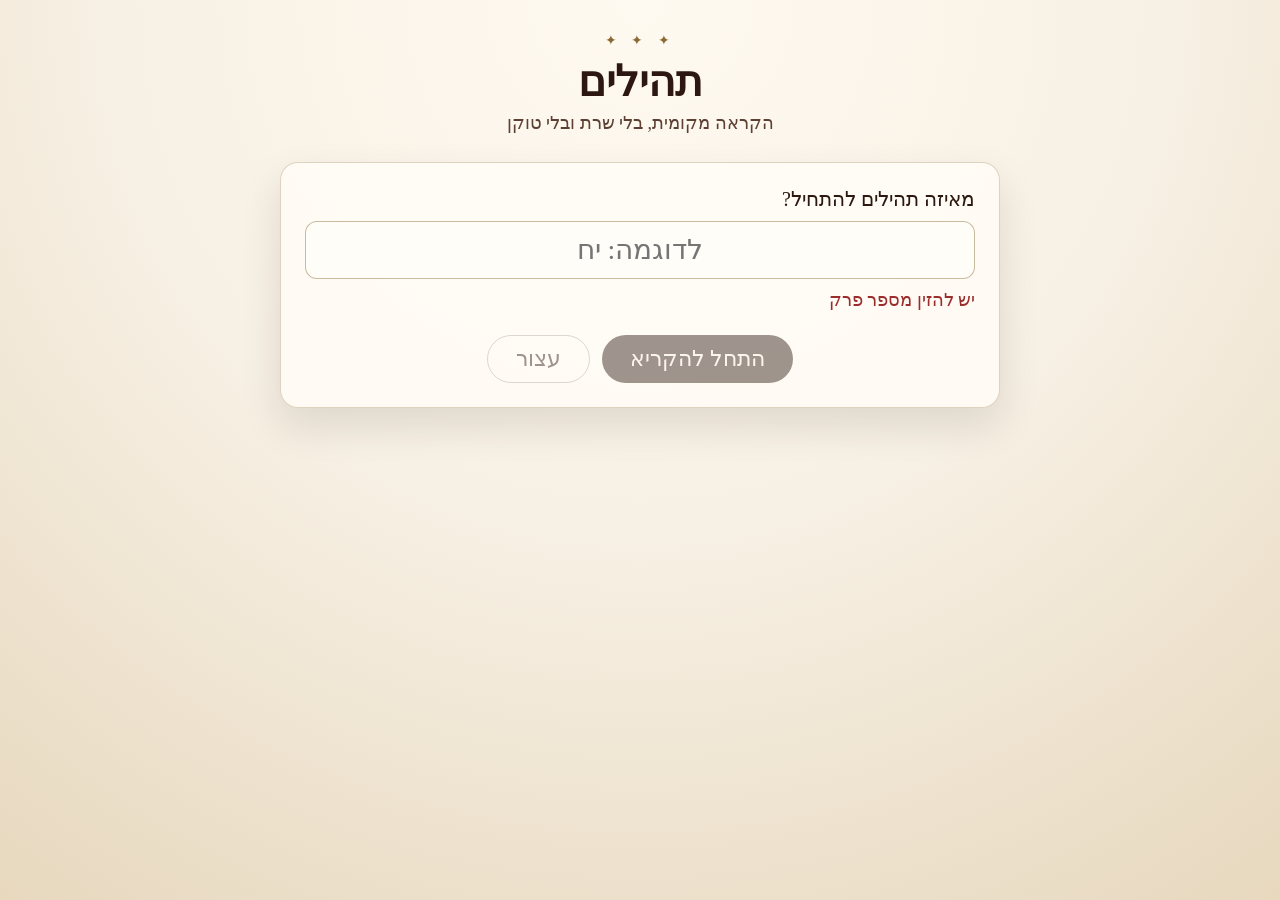
==== index.html @ 3c83274c "Add Tehilim reader with gTTS hosting files" ====
<!DOCTYPE html>
<html lang="he" dir="rtl">
  <head>
    <meta charset="UTF-8" />
    <meta name="viewport" content="width=device-width, initial-scale=1" />
    <title>תהילים</title>
    <link rel="stylesheet" href="style.css" />
  </head>
  <body>
    <main class="page">
      <header>
        <div class="ornament">✦ ✦ ✦</div>
        <h1>תהילים</h1>
        <p class="subtitle">הקראה מקומית, בלי שרת ובלי טוקן</p>
      </header>

      <section class="card">
        <label for="chapter-input">מאיזה תהילים להתחיל?</label>
        <input
          id="chapter-input"
          type="text"
          inputmode="text"
          autocomplete="off"
          spellcheck="false"
          placeholder="לדוגמה: יח"
        />
        <p id="error" class="error" aria-live="polite"></p>
        <div class="actions">
          <button id="start-btn" type="button" disabled>התחל להקריא</button>
          <button id="stop-btn" class="secondary" type="button" disabled>עצור</button>
        </div>
        <p id="voice-note" class="note" aria-live="polite"></p>
      </section>

      <section id="chapter-display" class="card hidden">
        <h2 id="chapter-title" class="chapter-title"></h2>
        <div id="verses" class="verses"></div>
        <p id="status" class="status"></p>
      </section>
    </main>

    <button id="floating-stop-btn" class="floating-stop hidden" type="button">
      ■ עצור
    </button>

    <script type="application/json" id="tehilim-data">
{
  "1": [
    "אַ֥שְֽׁרֵי־הָאִ֗ישׁ אֲשֶׁ֤ר ׀ לֹ֥א הָלַךְ֮ בַּעֲצַ֢ת רְשָׁ֫עִ֥ים וּבְדֶ֣רֶךְ חַ֭טָּאִים לֹ֥א עָמָ֑ד וּבְמוֹשַׁ֥ב לֵ֝צִ֗ים לֹ֣א יָשָֽׁב׃",
    "כִּ֤י אִ֥ם בְּתוֹרַ֥ת יְהוָ֗ה חֶ֫פְצ֥וֹ וּֽבְתוֹרָת֥וֹ יֶהְגֶּ֗ה יוֹמָ֥ם וָלָֽיְלָה׃",
    "וְֽהָיָ֗ה כְּעֵץ֮ שָׁת֢וּל עַֽל־פַּלְגֵ֫י מָ֥יִם אֲשֶׁ֤ר פִּרְי֨וֹ ׀ יִתֵּ֬ן בְּעִתּ֗וֹ וְעָלֵ֥הוּ לֹֽא־יִבּ֑וֹל וְכֹ֖ל אֲשֶׁר־יַעֲשֶׂ֣ה יַצְלִֽיחַ׃",
    "לֹא־כֵ֥ן הָרְשָׁעִ֑ים כִּ֥י אִם־כַּ֝מֹּ֗ץ אֲ‍ֽשֶׁר־תִּדְּפֶ֥נּוּ רֽוּחַ׃",
    "עַל־כֵּ֤ן ׀ לֹא־יָקֻ֣מוּ רְ֭שָׁעִים בַּמִּשְׁפָּ֑ט וְ֝חַטָּאִ֗ים בַּעֲדַ֥ת צַדִּיקִֽים׃",
    "כִּֽי־יוֹדֵ֣עַ יְ֭הוָה דֶּ֣רֶךְ צַדִּיקִ֑ים וְדֶ֖רֶךְ רְשָׁעִ֣ים תֹּאבֵֽד׃"
  ],
  "2": [
    "לָ֭מָּה רָגְשׁ֣וּ גוֹיִ֑ם וּ֝לְאֻמִּ֗ים יֶהְגּוּ־רִֽיק׃",
    "יִ֥תְיַצְּב֨וּ ׀ מַלְכֵי־אֶ֗רֶץ וְרוֹזְנִ֥ים נֽוֹסְדוּ־יָ֑חַד עַל־יְ֝הוָה וְעַל־מְשִׁיחֽוֹ׃",
    "נְֽ֭נַתְּקָה אֶת־מֽוֹסְרוֹתֵ֑ימוֹ וְנַשְׁלִ֖יכָה מִמֶּ֣נּוּ עֲבֹתֵֽימוֹ׃",
    "יוֹשֵׁ֣ב בַּשָּׁמַ֣יִם יִשְׂחָ֑ק אֲ֝דֹנָ֗י יִלְעַג־לָֽמוֹ׃",
    "אָ֤ז יְדַבֵּ֣ר אֵלֵ֣ימוֹ בְאַפּ֑וֹ וּֽבַחֲרוֹנ֥וֹ יְבַהֲלֵֽמוֹ׃",
    "וַ֭אֲנִי נָסַ֣כְתִּי מַלְכִּ֑י עַל־צִ֝יּ֗וֹן הַר־קָדְשִֽׁי׃",
    "אֲסַפְּרָ֗ה אֶֽ֫ל חֹ֥ק יְֽהוָ֗ה אָמַ֘ר אֵלַ֥י בְּנִ֥י אַ֑תָּה אֲ֝נִ֗י הַיּ֥וֹם יְלִדְתִּֽיךָ׃",
    "שְׁאַ֤ל מִמֶּ֗נִּי וְאֶתְּנָ֣ה ג֭וֹיִם נַחֲלָתֶ֑ךָ וַ֝אֲחֻזָּתְךָ֗ אַפְסֵי־אָֽרֶץ׃",
    "תְּ֭רֹעֵם בְּשֵׁ֣בֶט בַּרְזֶ֑ל כִּכְלִ֖י יוֹצֵ֣ר תְּנַפְּצֵֽם׃",
    "וְ֭עַתָּה מְלָכִ֣ים הַשְׂכִּ֑ילוּ הִ֝וָּסְר֗וּ שֹׁ֣פְטֵי אָֽרֶץ׃",
    "עִבְד֣וּ אֶת־יְהוָ֣ה בְּיִרְאָ֑ה וְ֝גִ֗ילוּ בִּרְעָדָֽה׃",
    "נַשְּׁקוּ־בַ֡ר פֶּן־יֶאֱנַ֤ף ׀ וְתֹ֬אבְדוּ דֶ֗רֶךְ כִּֽי־יִבְעַ֣ר כִּמְעַ֣ט אַפּ֑וֹ אַ֝שְׁרֵ֗י כָּל־ח֥וֹסֵי בֽוֹ׃"
  ],
  "3": [
    "מִזְמ֥וֹר לְדָוִ֑ד בְּ֝בָרְח֗וֹ מִפְּנֵ֤י ׀ אַבְשָׁל֬וֹם בְּנֽוֹ׃",
    "יְ֭הוָה מָֽה־רַבּ֣וּ צָרָ֑י רַ֝בִּ֗ים קָמִ֥ים עָלָֽי׃",
    "רַבִּים֮ אֹמְרִ֢ים לְנַ֫פְשִׁ֥י אֵ֤ין יְֽשׁוּעָ֓תָה לּ֬וֹ בֵֽאלֹהִ֬ים סֶֽלָה׃",
    "וְאַתָּ֣ה יְ֭הוָה מָגֵ֣ן בַּעֲדִ֑י כְּ֝בוֹדִ֗י וּמֵרִ֥ים רֹאשִֽׁי׃",
    "ק֭וֹלִי אֶל־יְהוָ֣ה אֶקְרָ֑א וַיַּֽעֲנֵ֨נִי מֵהַ֖ר קָדְשׁ֣וֹ סֶֽלָה׃",
    "אֲנִ֥י שָׁכַ֗בְתִּי וָֽאִ֫ישָׁ֥נָה הֱקִיצ֑וֹתִי כִּ֖י יְהוָ֣ה יִסְמְכֵֽנִי׃",
    "לֹֽא־אִ֭ירָא מֵרִבְב֥וֹת עָ֑ם אֲשֶׁ֥ר סָ֝בִ֗יב שָׁ֣תוּ עָלָֽי׃",
    "ק֘וּמָ֤ה יְהוָ֨ה ׀ הוֹשִׁ֘יעֵ֤נִי אֱלֹהַ֗י כִּֽי־הִכִּ֣יתָ אֶת־כָּל־אֹיְבַ֣י לֶ֑חִי שִׁנֵּ֖י רְשָׁעִ֣ים שִׁבַּֽרְתָּ׃",
    "לַיהוָ֥ה הַיְשׁוּעָ֑ה עַֽל־עַמְּךָ֖ בִרְכָתֶ֣ךָ סֶּֽלָה׃"
  ],
  "4": [
    "לַמְנַצֵּ֥חַ בִּנְגִינ֗וֹת מִזְמ֥וֹר לְדָוִֽד׃",
    "בְּקָרְאִ֡י עֲנֵ֤נִי ׀ אֱלֹ֘הֵ֤י צִדְקִ֗י בַּ֭צָּר הִרְחַ֣בְתָּ לִּ֑י חָ֝נֵּ֗נִי וּשְׁמַ֥ע תְּפִלָּתִֽי׃",
    "בְּנֵ֥י אִ֡ישׁ עַד־מֶ֬ה כְבוֹדִ֣י לִ֭כְלִמָּה תֶּאֱהָב֣וּן רִ֑יק תְּבַקְשׁ֖וּ כָזָ֣ב סֶֽלָה׃",
    "וּדְע֗וּ כִּֽי־הִפְלָ֣ה יְ֭הוָה חָסִ֣יד ל֑וֹ יְהוָ֥ה יִ֝שְׁמַ֗ע בְּקָרְאִ֥י אֵלָֽיו׃",
    "רִגְז֗וּ וְֽאַל־תֶּ֫חֱטָ֥אוּ אִמְר֣וּ בִ֭לְבַבְכֶם עַֽל־מִשְׁכַּבְכֶ֗ם וְדֹ֣מּוּ סֶֽלָה׃",
    "זִבְח֥וּ זִבְחֵי־צֶ֑דֶק וּ֝בִטְח֗וּ אֶל־יְהוָֽה׃",
    "רַבִּ֥ים אֹמְרִים֮ מִֽי־יַרְאֵ֢נ֫וּ ט֥וֹב נְֽסָה־עָ֭לֵינוּ א֨וֹר פָּנֶ֬יךָ יְהוָֽה׃",
    "נָתַ֣תָּה שִׂמְחָ֣ה בְלִבִּ֑י מֵעֵ֬ת דְּגָנָ֖ם וְתִֽירוֹשָׁ֣ם רָֽבּוּ׃",
    "בְּשָׁל֣וֹם יַחְדָּו֮ אֶשְׁכְּבָ֢ה וְאִ֫ישָׁ֥ן כִּֽי־אַתָּ֣ה יְהוָ֣ה לְבָדָ֑ד לָ֝בֶ֗טַח תּוֹשִׁיבֵֽנִי׃"
  ],
  "5": [
    "לַמְנַצֵּ֥חַ אֶֽל־הַנְּחִיל֗וֹת מִזְמ֥וֹר לְדָוִֽד׃",
    "אֲמָרַ֖י הַאֲזִ֥ינָה ׀ יְהוָ֗ה בִּ֣ינָה הֲגִֽיגִי׃",
    "הַקְשִׁ֤יבָה ׀ לְק֬וֹל שַׁוְעִ֗י מַלְכִּ֥י וֵאלֹהָ֑י כִּֽי־אֵ֝לֶ֗יךָ אֶתְפַּלָּֽל׃",
    "יְֽהוָ֗ה בֹּ֭קֶר תִּשְׁמַ֣ע קוֹלִ֑י בֹּ֥קֶר אֶֽעֱרָךְ־לְ֝ךָ֗ וַאֲצַפֶּֽה׃",
    "כִּ֤י ׀ לֹ֤א אֵֽל־חָפֵ֘ץ רֶ֥שַׁע ׀ אָ֑תָּה לֹ֖א יְגֻרְךָ֣ רָֽע׃",
    "לֹֽא־יִתְיַצְּב֣וּ הֽ֭וֹלְלִים לְנֶ֣גֶד עֵינֶ֑יךָ שָׂ֝נֵ֗אתָ כָּל־פֹּ֥עֲלֵי אָֽוֶן׃",
    "תְּאַבֵּד֮ דֹּבְרֵ֢י כָ֫זָ֥ב אִישׁ־דָּמִ֥ים וּמִרְמָ֗ה יְתָ֘עֵ֥ב ׀ יְהוָֽה׃",
    "וַאֲנִ֗י בְּרֹ֣ב חַ֭סְדְּךָ אָב֣וֹא בֵיתֶ֑ךָ אֶשְׁתַּחֲוֶ֥ה אֶל־הֽ͏ֵיכַל־קָ֝דְשְׁךָ֗ בְּיִרְאָתֶֽךָ׃",
    "יְהוָ֤ה ׀ נְחֵ֬נִי בְצִדְקָתֶ֗ךָ לְמַ֥עַן שׁוֹרְרָ֑י *הושר **הַיְשַׁ֖ר לְפָנַ֣י דַּרְכֶּֽךָ׃",
    "כִּ֤י אֵ֪ין בְּפִ֡יהוּ נְכוֹנָה֮ קִרְבָּ֢ם הַ֫וּ֥וֹת קֶֽבֶר־פָּת֥וּחַ גְּרוֹנָ֑ם לְ֝שׁוֹנָ֗ם יַחֲלִֽיקוּן׃",
    "הַֽאֲשִׁימֵ֨ם ׀ אֱ‍ֽלֹהִ֗ים יִפְּלוּ֮ מִֽמֹּעֲצ֢וֹתֵ֫יהֶ֥ם בְּרֹ֣ב פִּ֭שְׁעֵיהֶם הַדִּיחֵ֑מוֹ כִּי־מָ֥רוּ בָֽךְ׃",
    "וְיִשְׂמְח֨וּ כָל־ח֪וֹסֵי בָ֡ךְ לְעוֹלָ֣ם יְ֭רַנֵּנוּ וְתָסֵ֣ךְ עָלֵ֑ימוֹ וְֽיַעְלְצ֥וּ בְ֝ךָ֗ אֹהֲבֵ֥י שְׁמֶֽךָ׃",
    "כִּֽי־אַתָּה֮ תְּבָרֵ֢ךְ צַ֫דִּ֥יק יְהוָ֑ה כַּ֝צִּנָּ֗ה רָצ֥וֹן תַּעְטְרֶֽנּוּ׃"
  ],
  "6": [
    "לַמְנַצֵּ֣חַ בִּ֭נְגִינוֹת עַֽל־הַשְּׁמִינִ֗ית מִזְמ֥וֹר לְדָוִֽד׃",
    "יְֽהוָ֗ה אַל־בְּאַפְּךָ֥ תוֹכִיחֵ֑נִי וְֽאַל־בַּחֲמָתְךָ֥ תְיַסְּרֵֽנִי׃",
    "חָנֵּ֥נִי יְהוָה֮ כִּ֤י אֻמְלַ֫ל אָ֥נִי רְפָאֵ֥נִי יְהוָ֑ה כִּ֖י נִבְהֲל֣וּ עֲצָמֽ͏ָי׃",
    "וְ֭נַפְשִׁי נִבְהֲלָ֣ה מְאֹ֑ד *ואת **וְאַתָּ֥ה יְ֝הוָ֗ה עַד־מָתָֽי׃",
    "שׁוּבָ֣ה יְ֭הוָה חַלְּצָ֣ה נַפְשִׁ֑י ה֝וֹשִׁיעֵ֗נִי לְמַ֣עַן חַסְדֶּֽךָ׃",
    "כִּ֤י אֵ֣ין בַּמָּ֣וֶת זִכְרֶ֑ךָ בִּ֝שְׁא֗וֹל מִ֣י יֽוֹדֶה־לָּֽךְ׃",
    "יָגַ֤עְתִּי ׀ בְּֽאַנְחָתִ֗י אַשְׂחֶ֣ה בְכָל־לַ֭יְלָה מִטָּתִ֑י בְּ֝דִמְעָתִ֗י עַרְשִׂ֥י אַמְסֶֽה׃",
    "עָֽשְׁשָׁ֣ה מִכַּ֣עַס עֵינִ֑י עָֽ֝תְקָ֗ה בְּכָל־צוֹרְרָֽי׃",
    "ס֣וּרוּ מִ֭מֶּנִּי כָּל־פֹּ֣עֲלֵי אָ֑וֶן כִּֽי־שָׁמַ֥ע יְ֝הוָ֗ה ק֣וֹל בִּכְיִֽי׃",
    "שָׁמַ֣ע יְ֭הוָה תְּחִנָּתִ֑י יְ֝הוָ֗ה תְּֽפִלָּתִ֥י יִקָּֽח׃",
    "יֵבֹ֤שׁוּ ׀ וְיִבָּהֲל֣וּ מְ֭אֹד כָּל־אֹיְבָ֑י יָ֝שֻׁ֗בוּ יֵבֹ֥שׁוּ רָֽגַע׃"
  ],
  "7": [
    "שִׁגָּי֗וֹן לְדָ֫וִ֥ד אֲשֶׁר־שָׁ֥ר לַיהוָ֑ה עַל־דִּבְרֵי־כ֝֗וּשׁ בֶּן־יְמִינִֽי׃",
    "יְהוָ֣ה אֱ֭לֹהַי בְּךָ֣ חָסִ֑יתִי הוֹשִׁיעֵ֥נִי מִכָּל־רֹ֝דְפַ֗י וְהַצִּילֵֽנִי׃",
    "פֶּן־יִטְרֹ֣ף כְּאַרְיֵ֣ה נַפְשִׁ֑י פֹּ֝רֵ֗ק וְאֵ֣ין מַצִּֽיל׃",
    "יְהוָ֣ה אֱ֭לֹהַי אִם־עָשִׂ֣יתִי זֹ֑את אִֽם־יֶשׁ־עָ֥וֶל בְּכַפָּֽי׃",
    "אִם־גָּ֭מַלְתִּי שֽׁוֹלְמִ֥י רָ֑ע וָאֲחַלְּצָ֖ה צוֹרְרִ֣י רֵיקָֽם׃",
    "יִֽרַדֹּ֥ף אוֹיֵ֨ב ׀ נַפְשִׁ֡י וְיַשֵּׂ֗ג וְיִרְמֹ֣ס לָאָ֣רֶץ חַיָּ֑י וּכְבוֹדִ֓י ׀ לֶעָפָ֖ר יַשְׁכֵּ֣ן סֶֽלָה׃",
    "ק֘וּמָ֤ה יְהוָ֨ה ׀ בְּאַפֶּ֗ךָ הִ֭נָּשֵׂא בְּעַבְר֣וֹת צוֹרְרָ֑י וְע֥וּרָה אֵ֝לַ֗י מִשְׁפָּ֥ט צִוִּֽיתָ׃",
    "וַעֲדַ֣ת לְ֭אֻמִּים תְּסוֹבְבֶ֑ךָּ וְ֝עָלֶ֗יהָ לַמָּר֥וֹם שֽׁוּבָה׃",
    "יְהוָה֮ יָדִ֢ין עַ֫מִּ֥ים שָׁפְטֵ֥נִי יְהוָ֑ה כְּצִדְקִ֖י וּכְתֻמִּ֣י עָלָֽי׃",
    "יִגְמָר־נָ֬א רַ֨ע ׀ רְשָׁעִים֮ וּתְכוֹנֵ֢ן צַ֫דִּ֥יק וּבֹחֵ֣ן לִ֭בּ֗וֹת וּכְלָי֗וֹת אֱלֹהִ֥ים צַדּֽ͏ִיק׃",
    "מָֽגִנִּ֥י עַל־אֱלֹהִ֑ים מ֝וֹשִׁ֗יעַ יִשְׁרֵי־לֵֽב׃",
    "אֱ֭לֹהִים שׁוֹפֵ֣ט צַדִּ֑יק וְ֝אֵ֗ל זֹעֵ֥ם בְּכָל־יֽוֹם׃",
    "אִם־לֹ֣א יָ֭שׁוּב חַרְבּ֣וֹ יִלְט֑וֹשׁ קַשְׁתּ֥וֹ דָ֝רַ֗ךְ וַֽיְכוֹנְנֶֽהָ׃",
    "וְ֭לוֹ הֵכִ֣ין כְּלֵי־מָ֑וֶת חִ֝צָּ֗יו לְֽדֹלְקִ֥ים יִפְעָֽל׃",
    "הִנֵּ֥ה יְחַבֶּל־אָ֑וֶן וְהָרָ֥ה עָ֝מָ֗ל וְיָ֣לַד שָֽׁקֶר׃",
    "בּ֣וֹר כָּ֭רָֽה וַֽיַּחְפְּרֵ֑הוּ וַ֝יִּפֹּ֗ל בְּשַׁ֣חַת יִפְעָֽל׃",
    "יָשׁ֣וּב עֲמָל֣וֹ בְרֹאשׁ֑וֹ וְעַ֥ל קָ֝דְקֳד֗וֹ חֲמָס֥וֹ יֵרֵֽד׃",
    "אוֹדֶ֣ה יְהוָ֣ה כְּצִדְק֑וֹ וַ֝אֲזַמְּרָ֗ה שֵֽׁם־יְהוָ֥ה עֶלְיֽוֹן׃"
  ],
  "8": [
    "לַמְנַצֵּ֥חַ עַֽל־הַגִּתִּ֗ית מִזְמ֥וֹר לְדָוִֽד׃",
    "יְהוָ֤ה אֲדֹנֵ֗ינוּ מָֽה־אַדִּ֣יר שִׁ֭מְךָ בְּכָל־הָאָ֑רֶץ אֲשֶׁ֥ר תְּנָ֥ה ה֝וֹדְךָ֗ עַל־הַשָּׁמָֽיִם׃",
    "מִפִּ֤י עֽוֹלְלִ֨ים ׀ וְֽיֹנְקִים֮ יִסַּ֢דְתָּ֫ עֹ֥ז לְמַ֥עַן צוֹרְרֶ֑יךָ לְהַשְׁבִּ֥ית א֝וֹיֵ֗ב וּמִתְנַקֵּֽם׃",
    "כִּֽי־אֶרְאֶ֣ה שָׁ֭מֶיךָ מַעֲשֵׂ֣י אֶצְבְּעֹתֶ֑יךָ יָרֵ֥חַ וְ֝כוֹכָבִ֗ים אֲשֶׁ֣ר כּוֹנָֽנְתָּה׃",
    "מָֽה־אֱנ֥וֹשׁ כִּֽי־תִזְכְּרֶ֑נּוּ וּבֶן־אָ֝דָ֗ם כִּ֣י תִפְקְדֶֽנּוּ׃",
    "וַתְּחַסְּרֵ֣הוּ מְּ֭עַט מֵאֱלֹהִ֑ים וְכָב֖וֹד וְהָדָ֣ר תְּעַטְּרֵֽהוּ׃",
    "תַּ֭מְשִׁילֵהוּ בְּמַעֲשֵׂ֣י יָדֶ֑יךָ כֹּ֝ל שַׁ֣תָּה תַֽחַת־רַגְלָֽיו׃",
    "צֹנֶ֣ה וַאֲלָפִ֣ים כֻּלָּ֑ם וְ֝גַ֗ם בַּהֲמ֥וֹת שָׂדָֽי׃",
    "צִפּ֣וֹר שָׁ֭מַיִם וּדְגֵ֣י הַיָּ֑ם עֹ֝בֵ֗ר אָרְח֥וֹת יַמִּֽים׃",
    "יְהוָ֥ה אֲדֹנֵ֑ינוּ מָֽה־אַדִּ֥יר שִׁ֝מְךָ֗ בְּכָל־הָאָֽרֶץ׃"
  ],
  "9": [
    "לַ֭מְנַצֵּחַ עַלְמ֥וּת לַבֵּ֗ן מִזְמ֥וֹר לְדָוִֽד׃",
    "אוֹדֶ֣ה יְ֭הוָה בְּכָל־לִבִּ֑י אֲ֝סַפְּרָ֗ה כָּל־נִפְלְאוֹתֶֽיךָ׃",
    "אֶשְׂמְחָ֣ה וְאֶעֶלְצָ֣ה בָ֑ךְ אֲזַמְּרָ֖ה שִׁמְךָ֣ עֶלְיֽוֹן׃",
    "בְּשׁוּב־אוֹיְבַ֥י אָח֑וֹר יִכָּשְׁל֥וּ וְ֝יֹאבְד֗וּ מִפָּנֶֽיךָ׃",
    "כִּֽי־עָ֭שִׂיתָ מִשְׁפָּטִ֣י וְדִינִ֑י יָשַׁ֥בְתָּ לְ֝כִסֵּ֗א שׁוֹפֵ֥ט צֶֽדֶק׃",
    "גָּעַ֣רְתָּ ג֭וֹיִם אִבַּ֣דְתָּ רָשָׁ֑ע שְׁמָ֥ם מָ֝חִ֗יתָ לְעוֹלָ֥ם וָעֶֽד׃",
    "הָֽאוֹיֵ֨ב ׀ תַּ֥מּוּ חֳרָב֗וֹת לָ֫נֶ֥צַח וְעָרִ֥ים נָתַ֑שְׁתָּ אָבַ֖ד זִכְרָ֣ם הֵֽמָּה׃",
    "וַֽ֭יהוָה לְעוֹלָ֣ם יֵשֵׁ֑ב כּוֹנֵ֖ן לַמִּשְׁפָּ֣ט כִּסְאֽוֹ׃",
    "וְה֗וּא יִשְׁפֹּֽט־תֵּבֵ֥ל בְּצֶ֑דֶק יָדִ֥ין לְ֝אֻמִּ֗ים בְּמֵישָׁרֽ͏ִים׃",
    "וִ֘יהִ֤י יְהוָ֣ה מִשְׂגָּ֣ב לַדָּ֑ךְ מִ֝שְׂגָּ֗ב לְעִתּ֥וֹת בַּצָּרָֽה׃",
    "וְיִבְטְח֣וּ בְ֭ךָ יוֹדְעֵ֣י שְׁמֶ֑ךָ כִּ֤י לֹֽא־עָזַ֖בְתָּ דֹרְשֶׁ֣יךָ יְהוָֽה׃",
    "זַמְּר֗וּ לַ֭יהוָה יֹשֵׁ֣ב צִיּ֑וֹן הַגִּ֥ידוּ בָ֝עַמִּ֗ים עֲלִֽילוֹתָֽיו׃",
    "כִּֽי־דֹרֵ֣שׁ דָּ֭מִים אוֹתָ֣ם זָכָ֑ר לֹֽא־שָׁ֝כַ֗ח צַעֲקַ֥ת *עניים **עֲנָוֽ͏ִים׃",
    "חָֽנְנֵ֬נִי יְהוָ֗ה רְאֵ֣ה עָ֭נְיִי מִשֹּׂנְאָ֑י מְ֝רוֹמְמִ֗י מִשַּׁ֥עֲרֵי מָֽוֶת׃",
    "לְמַ֥עַן אֲסַפְּרָ֗ה כָּֽל־תְּהִלָּ֫תֶ֥יךָ בְּשַֽׁעֲרֵ֥י בַת־צִיּ֑וֹן אָ֝גִ֗ילָה בִּישׁוּעָתֶֽךָ׃",
    "טָבְע֣וּ ג֭וֹיִם בְּשַׁ֣חַת עָשׂ֑וּ בְּרֶֽשֶׁת־ז֥וּ טָ֝מָ֗נוּ נִלְכְּדָ֥ה רַגְלָֽם׃",
    "נ֤וֹדַ֨ע ׀ יְהוָה֮ מִשְׁפָּ֢ט עָ֫שָׂ֥ה בְּפֹ֣עַל כַּ֭פָּיו נוֹקֵ֣שׁ רָשָׁ֑ע הִגָּי֥וֹן סֶֽלָה׃",
    "יָשׁ֣וּבוּ רְשָׁעִ֣ים לִשְׁא֑וֹלָה כָּל־גּ֝וֹיִ֗ם שְׁכֵחֵ֥י אֱלֹהִֽים׃",
    "כִּ֤י לֹ֣א לָ֭נֶצַח יִשָּׁכַ֣ח אֶבְי֑וֹן תִּקְוַ֥ת *ענוים **עֲ֝נִיִּ֗ים תֹּאבַ֥ד לָעַֽד׃",
    "קוּמָ֣ה יְ֭הוָה אַל־יָעֹ֣ז אֱנ֑וֹשׁ יִשָּׁפְט֥וּ ג֝וֹיִ֗ם עַל־פָּנֶֽיךָ׃",
    "שִׁ֘יתָ֤ה יְהוָ֨ה ׀ מוֹרָ֗ה לָ֫הֶ֥ם יֵדְע֥וּ גוֹיִ֑ם אֱנ֖וֹשׁ הֵ֣מָּה סֶּֽלָה׃"
  ],
  "10": [
    "לָמָ֣ה יְ֭הוָה תַּעֲמֹ֣ד בְּרָח֑וֹק תַּ֝עְלִ֗ים לְעִתּ֥וֹת בַּצָּרֽ͏ָה׃",
    "בְּגַאֲוַ֣ת רָ֭שָׁע יִדְלַ֣ק עָנִ֑י יִתָּפְשׂ֓וּ ׀ בִּמְזִמּ֖וֹת ז֣וּ חָשָֽׁבוּ׃",
    "כִּֽי־הִלֵּ֣ל רָ֭שָׁע עַל־תַּאֲוַ֣ת נַפְשׁ֑וֹ וּבֹצֵ֥עַ בֵּ֝רֵ֗ךְ נִ֘אֵ֥ץ ׀ יְהוָֽה׃",
    "רָשָׁ֗ע כְּגֹ֣בַהּ אַ֭פּוֹ בַּל־יִדְרֹ֑שׁ אֵ֥ין אֱ֝לֹהִ֗ים כָּל־מְזִמּוֹתָֽיו׃",
    "יָ֘חִ֤ילוּ *דרכו **דְרָכָ֨יו ׀ בְּכָל־עֵ֗ת מָר֣וֹם מִ֭שְׁפָּטֶיךָ מִנֶּגְדּ֑וֹ כָּל־צ֝וֹרְרָ֗יו יָפִ֥יחַ בָּהֶֽם׃",
    "אָמַ֣ר בְּ֭לִבּוֹ בַּל־אֶמּ֑וֹט לְדֹ֥ר וָ֝דֹ֗ר אֲשֶׁ֣ר לֹֽא־בְרָֽע׃",
    "אָלָ֤ה ׀ פִּ֣יהוּ מָ֭לֵא וּמִרְמ֣וֹת וָתֹ֑ךְ תַּ֥חַת לְ֝שׁוֹנ֗וֹ עָמָ֥ל וָאָֽוֶן׃",
    "יֵשֵׁ֤ב ׀ בְּמַאְרַ֬ב חֲצֵרִ֗ים בַּֽ֭מִּסְתָּרִים יַהֲרֹ֣ג נָקִ֑י עֵ֝ינָ֗יו לְֽחֵלְכָ֥ה יִצְפֹּֽנוּ׃",
    "יֶאֱרֹ֬ב בַּמִּסְתָּ֨ר ׀ כְּאַרְיֵ֬ה בְסֻכֹּ֗ה יֶ֭אֱרֹב לַחֲט֣וֹף עָנִ֑י יַחְטֹ֥ף עָ֝נִ֗י בְּמָשְׁכ֥וֹ בְרִשְׁתּֽוֹ׃",
    "ודכה **יִדְכֶּ֥ה יָשֹׁ֑חַ וְנָפַ֥ל בַּ֝עֲצוּמָ֗יו *חלכאים **חֵ֣יל **כָּאִֽים׃",
    "אָמַ֣ר בְּ֭לִבּוֹ שָׁ֣כַֽח אֵ֑ל הִסְתִּ֥יר פָּ֝נָ֗יו בַּל־רָאָ֥ה לָנֶֽצַח׃",
    "קוּמָ֤ה יְהוָ֗ה אֵ֭ל נְשָׂ֣א יָדֶ֑ךָ אַל־תִּשְׁכַּ֥ח *עניים **עֲנָוֽ͏ִים׃",
    "עַל־מֶ֤ה ׀ נִאֵ֖ץ רָשָׁ֥ע ׀ אֱלֹהִ֑ים אָמַ֥ר בְּ֝לִבּ֗וֹ לֹ֣א תִדְרֹֽשׁ׃",
    "רָאִ֡תָה כִּֽי־אַתָּ֤ה ׀ עָ֘מָ֤ל וָכַ֨עַס ׀ תַּבִּיט֮ לָתֵ֢ת בְּיָ֫דֶ֥ךָ עָ֭לֶיךָ יַעֲזֹ֣ב חֵלֶ֑כָה יָ֝ת֗וֹם אַתָּ֤ה ׀ הָיִ֬יתָ עוֹזֵֽר׃",
    "שְׁ֭בֹר זְר֣וֹעַ רָשָׁ֑ע וָ֝רָ֗ע תִּֽדְרוֹשׁ־רִשְׁע֥וֹ בַל־תִּמְצָֽא׃",
    "יְהוָ֣ה מֶ֭לֶךְ עוֹלָ֣ם וָעֶ֑ד אָבְד֥וּ ג֝וֹיִ֗ם מֵֽאַרְצֽוֹ׃",
    "תַּאֲוַ֬ת עֲנָוִ֣ים שָׁמַ֣עְתָּ יְהוָ֑ה תָּכִ֥ין לִ֝בָּ֗ם תַּקְשִׁ֥יב אָזְנֶֽךָ׃",
    "לִשְׁפֹּ֥ט יָת֗וֹם וָ֫דָ֥ךְ בַּל־יוֹסִ֥יף ע֑וֹד לַעֲרֹ֥ץ אֱ֝נ֗וֹשׁ מִן־הָאָֽרֶץ׃"
  ],
  "11": [
    "לַמְנַצֵּ֗חַ לְדָ֫וִ֥ד בַּֽיהוָ֨ה ׀ חָסִ֗יתִי אֵ֭יךְ תֹּאמְר֣וּ לְנַפְשִׁ֑י *נודו **נ֝֗וּדִי הַרְכֶ֥ם צִפּֽוֹר׃",
    "כִּ֤י הִנֵּ֪ה הָרְשָׁעִ֡ים יִדְרְכ֬וּן קֶ֗שֶׁת כּוֹנְנ֣וּ חִצָּ֣ם עַל־יֶ֑תֶר לִיר֥וֹת בְּמוֹ־אֹ֝֗פֶל לְיִשְׁרֵי־לֵֽב׃",
    "כִּ֣י הַ֭שָּׁתוֹת יֵֽהָרֵס֑וּן צַ֝דִּ֗יק מַה־פָּעָֽל׃",
    "יְהוָ֤ה ׀ בְּֽהֵ֘יכַ֤ל קָדְשׁ֗וֹ יְהוָה֮ בַּשָּׁמַ֢יִם כִּ֫סְא֥וֹ עֵינָ֥יו יֶחֱז֑וּ עַפְעַפָּ֥יו יִ֝בְחֲנ֗וּ בְּנֵ֣י אָדָֽם׃",
    "יְהוָה֮ צַדִּ֢יק יִ֫בְחָ֥ן וְ֭רָשָׁע וְאֹהֵ֣ב חָמָ֑ס שָֽׂנְאָ֥ה נַפְשֽׁוֹ׃",
    "יַמְטֵ֥ר עַל־רְשָׁעִ֗ים פַּ֫חִ֥ים אֵ֣שׁ וְ֭גָפְרִית וְר֥וּחַ זִלְעָפ֗וֹת מְנָ֣ת כּוֹסָֽם׃",
    "כִּֽי־צַדִּ֣יק יְ֭הוָה צְדָק֣וֹת אָהֵ֑ב יָ֝שָׁ֗ר יֶחֱז֥וּ פָנֵֽימוֹ׃"
  ],
  "12": [
    "לַמְנַצֵּ֥חַ עַֽל־הַשְּׁמִינִ֗ית מִזְמ֥וֹר לְדָוִֽד׃",
    "הוֹשִׁ֣יעָה יְ֭הוָה כִּי־גָמַ֣ר חָסִ֑יד כִּי־פַ֥סּוּ אֱ֝מוּנִ֗ים מִבְּנֵ֥י אָדָֽם׃",
    "שָׁ֤וְא ׀ יְֽדַבְּרוּ֮ אִ֤ישׁ אֶת־רֵ֫עֵ֥הוּ שְׂפַ֥ת חֲלָק֑וֹת בְּלֵ֖ב וָלֵ֣ב יְדַבֵּֽרוּ׃",
    "יַכְרֵ֣ת יְ֭הוָה כָּל־שִׂפְתֵ֣י חֲלָק֑וֹת לָ֝שׁ֗וֹן מְדַבֶּ֥רֶת גְּדֹלֽוֹת׃",
    "אֲשֶׁ֤ר אָֽמְר֨וּ ׀ לִלְשֹׁנֵ֣נוּ נַ֭גְבִּיר שְׂפָתֵ֣ינוּ אִתָּ֑נוּ מִ֖י אָד֣וֹן לָֽנוּ׃",
    "מִשֹּׁ֥ד עֲנִיִּים֮ מֵאַנְקַ֢ת אֶבְי֫וֹנִ֥ים עַתָּ֣ה אָ֭קוּם יֹאמַ֣ר יְהוָ֑ה אָשִׁ֥ית בְּ֝יֵ֗שַׁע יָפִ֥יחַֽ לֽוֹ׃",
    "אִֽמֲר֣וֹת יְהוָה֮ אֲמָר֢וֹת טְהֹ֫ר֥וֹת כֶּ֣סֶף צָ֭רוּף בַּעֲלִ֣יל לָאָ֑רֶץ מְ֝זֻקָּ֗ק שִׁבְעָתָֽיִם׃",
    "אַתָּֽה־יְהוָ֥ה תִּשְׁמְרֵ֑ם תִּצְּרֶ֓נּוּ ׀ מִן־הַדּ֖וֹר ז֣וּ לְעוֹלָֽם׃",
    "סָבִ֗יב רְשָׁעִ֥ים יִתְהַלָּכ֑וּן כְּרֻ֥ם זֻ֝לּ֗וּת לִבְנֵ֥י אָדָֽם׃"
  ],
  "13": [
    "לַמְנַצֵּ֗חַ מִזְמ֥וֹר לְדָוִֽד׃",
    "עַד־אָ֣נָה יְ֭הוָה תִּשְׁכָּחֵ֣נִי נֶ֑צַח עַד־אָ֓נָה ׀ תַּסְתִּ֖יר אֶת־פָּנֶ֣יךָ מִמֶּֽנִּי׃",
    "עַד־אָ֨נָה אָשִׁ֪ית עֵצ֡וֹת בְּנַפְשִׁ֗י יָג֣וֹן בִּלְבָבִ֣י יוֹמָ֑ם עַד־אָ֓נָה ׀ יָר֖וּם אֹיְבִ֣י עָלָֽי׃",
    "הַבִּ֣יטָֽה עֲ֭נֵנִי יְהוָ֣ה אֱלֹהָ֑י הָאִ֥ירָה עֵ֝ינַ֗י פֶּן־אִישַׁ֥ן הַמָּֽוֶת׃",
    "פֶּן־יֹאמַ֣ר אֹיְבִ֣י יְכָלְתִּ֑יו צָרַ֥י יָ֝גִ֗ילוּ כִּ֣י אֶמּֽוֹט׃",
    "וַאֲנִ֤י ׀ בְּחַסְדְּךָ֣ בָטַחְתִּי֮ יָ֤גֵ֥ל לִבִּ֗י בִּֽישׁוּעָ֫תֶ֥ךָ אָשִׁ֥ירָה לַיהוָ֑ה כִּ֖י גָמַ֣ל עָלָֽי׃"
  ],
  "14": [
    "לַמְנַצֵּ֗חַ לְדָ֫וִ֥ד אָ֘מַ֤ר נָבָ֣ל בְּ֭לִבּוֹ אֵ֣ין אֱלֹהִ֑ים הִֽשְׁחִ֗יתוּ הִֽתְעִ֥יבוּ עֲלִילָ֗ה אֵ֣ין עֹֽשֵׂה־טֽוֹב׃",
    "יְֽהוָ֗ה מִשָּׁמַיִם֮ הִשְׁקִ֢יף עַֽל־בְּנֵי־אָ‪[c]‬דָ֥ם לִ֭רְאוֹת הֲיֵ֣שׁ מַשְׂכִּ֑יל דֹּ֝רֵשׁ אֶת־אֱלֹהִֽים׃",
    "הַכֹּ֥ל סָר֮ יַחְדָּ֢ו נֶ֫אֱלָ֥חוּ אֵ֤ין עֹֽשֵׂה־ט֑וֹב אֵ֝֗ין גַּם־אֶחָֽד׃",
    "הֲלֹ֥א יָדְעוּ֮ כָּל־פֹּ֢עֲלֵ֫י אָ֥וֶן אֹכְלֵ֣י עַ֭מִּי אָ֣כְלוּ לֶ֑חֶם יְ֝הוָ֗ה לֹ֣א קָרָֽאוּ׃",
    "שָׁ֤ם ׀ פָּ֣חֲדוּ פָ֑חַד כִּֽי־אֱ֝לֹהִ֗ים בְּד֣וֹר צַדִּֽיק׃",
    "עֲצַת־עָנִ֥י תָבִ֑ישׁוּ כִּ֖י יְהוָ֣ה מַחְסֵֽהוּ׃",
    "מִ֥י יִתֵּ֣ן מִצִיּוֹן֮ יְשׁוּעַ֢ת יִשְׂרָ֫אֵ֥ל בְּשׁ֣וּב יְ֭הוָה שְׁב֣וּת עַמּ֑וֹ יָגֵ֥ל יַ֝עֲקֹ֗ב יִשְׂמַ֥ח יִשְׂרָֽאֵל׃"
  ],
  "15": [
    "מִזְמ֗וֹר לְדָ֫וִ֥ד יְ֭הֹוָה מִי־יָג֣וּר בְּאָהֳלֶ֑ךָ מִֽי־יִ֝שְׁכֹּ֗ן בְּהַ֣ר קָדְשֶֽׁךָ׃",
    "הוֹלֵ֣ךְ תָּ֭מִים וּפֹעֵ֥ל צֶ֑דֶק וְדֹבֵ֥ר אֱ֝מֶ֗ת בִּלְבָבֽוֹ׃",
    "לֹֽא־רָגַ֨ל ׀ עַל־לְשֹׁנ֗וֹ לֹא־עָשָׂ֣ה לְרֵעֵ֣הוּ רָעָ֑ה וְ֝חֶרְפָּ֗ה לֹא־נָשָׂ֥א עַל־קְרֹֽבוֹ׃",
    "נִבְזֶ֤ה ׀ בְּֽעֵ֘ינָ֤יו נִמְאָ֗ס וְאֶת־יִרְאֵ֣י יְהוָ֣ה יְכַבֵּ֑ד נִשְׁבַּ֥ע לְ֝הָרַ֗ע וְלֹ֣א יָמִֽר׃",
    "כַּסְפּ֤וֹ ׀ לֹא־נָתַ֣ן בְּנֶשֶׁךְ֮ וְשֹׁ֥חַד עַל־נָקִ֗י לֹ֥א לָ֫קָ֥ח עֹֽשֵׂה־אֵ֑לֶּה לֹ֖א יִמּ֣וֹט לְעוֹלָֽם׃"
  ],
  "16": [
    "מִכְתָּ֥ם לְדָוִ֑ד שָֽׁמְרֵ֥נִי אֵ֝֗ל כִּֽי־חָסִ֥יתִי בָֽךְ׃",
    "אָמַ֣רְתְּ לַֽ֭יהוָה אֲדֹנָ֣י אָ֑תָּה ט֝וֹבָתִ֗י בַּל־עָלֶֽיךָ׃",
    "לִ֭קְדוֹשִׁים אֲשֶׁר־בָּאָ֣רֶץ הֵ֑מָּה וְ֝אַדִּירֵ֗י כָּל־חֶפְצִי־בָֽם׃",
    "יִרְבּ֥וּ עַצְּבוֹתָם֮ אַחֵ֢ר מָ֫הָ֥רוּ בַּל־אַסִּ֣יךְ נִסְכֵּיהֶ֣ם מִדָּ֑ם וּֽבַל־אֶשָּׂ֥א אֶת־שְׁ֝מוֹתָ֗ם עַל־שְׂפָתָֽי׃",
    "יְֽהוָ֗ה מְנָת־חֶלְקִ֥י וְכוֹסִ֑י אַ֝תָּ֗ה תּוֹמִ֥יךְ גּוֹרָלִֽי׃",
    "חֲבָלִ֣ים נָֽפְלוּ־לִ֭י בַּנְּעִמִ֑ים אַף־נַ֝חֲלָ֗ת שָֽׁפְרָ֥ה עָלֽ͏ָי׃",
    "אֲבָרֵ֗ךְ אֶת־יְ֭הוָה אֲשֶׁ֣ר יְעָצָ֑נִי אַף־לֵ֝יל֗וֹת יִסְּר֥וּנִי כִלְיוֹתָֽי׃",
    "שִׁוִּ֬יתִי יְהוָ֣ה לְנֶגְדִּ֣י תָמִ֑יד כִּ֥י מִֽ֝ימִינִ֗י בַּל־אֶמּֽוֹט׃",
    "לָכֵ֤ן ׀ שָׂמַ֣ח לִ֭בִּי וַיָּ֣גֶל כְּבוֹדִ֑י אַף־בְּ֝שָׂרִ֗י יִשְׁכֹּ֥ן לָבֶֽטַח׃",
    "כִּ֤י ׀ לֹא־תַעֲזֹ֣ב נַפְשִׁ֣י לִשְׁא֑וֹל לֹֽא־תִתֵּ֥ן חֲ֝סִידְךָ֗ לִרְא֥וֹת שָֽׁחַת׃",
    "תּֽוֹדִיעֵנִי֮ אֹ֤רַח חַ֫יִּ֥ים שֹׂ֣בַע שְׂ֭מָחוֹת אֶת־פָּנֶ֑יךָ נְעִמ֖וֹת בִּימִינְךָ֣ נֶֽצַח׃"
  ],
  "17": [
    "תְּפִלָּ֗ה לְדָ֫וִ֥ד שִׁמְעָ֤ה יְהוָ֨ה ׀ צֶ֗דֶק הַקְשִׁ֥יבָה רִנָּתִ֗י הַאֲזִ֥ינָה תְפִלָּתִ֑י בְּ֝לֹ֗א שִׂפְתֵ֥י מִרְמָֽה׃",
    "מִ֭לְּפָנֶיךָ מִשְׁפָּטִ֣י יֵצֵ֑א עֵ֝ינֶ֗יךָ תֶּחֱזֶ֥ינָה מֵישָׁרִֽים׃",
    "בָּ֘חַ֤נְתָּ לִבִּ֨י ׀ פָּ֘קַ֤דְתָּ לַּ֗יְלָה צְרַפְתַּ֥נִי בַל־תִּמְצָ֑א זַ֝מֹּתִ֗י בַּל־יַעֲבָר־פִּֽי׃",
    "לִפְעֻלּ֣וֹת אָ֭דָם בִּדְבַ֣ר שְׂפָתֶ֑יךָ אֲנִ֥י שָׁ֝מַ֗רְתִּי אָרְח֥וֹת פָּרִֽיץ׃",
    "תָּמֹ֣ךְ אֲ֭שֻׁרַי בְּמַעְגְּלוֹתֶ֑יךָ בַּל־נָמ֥וֹטּוּ פְעָמָֽי׃",
    "אֲנִֽי־קְרָאתִ֣יךָ כִֽי־תַעֲנֵ֣נִי אֵ֑ל הַֽט־אָזְנְךָ֥ לִ֝֗י שְׁמַ֣ע אִמְרָתִֽי׃",
    "הַפְלֵ֣ה חֲ֭סָדֶיךָ מוֹשִׁ֣יעַ חוֹסִ֑ים מִ֝מִּתְקוֹמְמִ֗ים בִּֽימִינֶֽךָ׃",
    "שָׁ֭מְרֵנִי כְּאִישׁ֣וֹן בַּת־עָ֑יִן בְּצֵ֥ל כְּ֝נָפֶ֗יךָ תַּסְתִּירֵֽנִי׃",
    "מִפְּנֵ֣י רְ֭שָׁעִים ז֣וּ שַׁדּ֑וּנִי אֹיְבַ֥י בְּ֝נֶ֗פֶשׁ יַקִּ֥יפוּ עָלָֽי׃",
    "חֶלְבָּ֥מוֹ סָּגְר֑וּ פִּ֝֗ימוֹ דִּבְּר֥וּ בְגֵאֽוּת׃",
    "אַ֭שֻּׁרֵינוּ עַתָּ֣ה *סבבוני **סְבָב֑וּנוּ עֵינֵיהֶ֥ם יָ֝שִׁ֗יתוּ לִנְט֥וֹת בָּאָֽרֶץ׃",
    "דִּמְיֹנ֗וֹ כְּ֭אַרְיֵה יִכְס֣וֹף לִטְר֑וֹף וְ֝כִכְפִ֗יר יֹשֵׁ֥ב בְּמִסְתָּרֽ͏ִים׃",
    "קוּמָ֤ה יְהוָ֗ה קַדְּמָ֣ה פָ֭נָיו הַכְרִיעֵ֑הוּ פַּלְּטָ֥ה נַ֝פְשִׁ֗י מֵרָשָׁ֥ע חַרְבֶּֽךָ׃",
    "מִֽמְתִ֥ים יָדְךָ֨ ׀ יְהוָ֡ה מִֽמְתִ֬ים מֵחֶ֗לֶד חֶלְקָ֥ם בַּֽחַיִּים֮ *וצפינך **וּֽצְפוּנְךָ֮ תְּמַלֵּ֢א בִ֫טְנָ֥ם יִשְׂבְּע֥וּ בָנִ֑ים וְהִנִּ֥יחוּ יִ֝תְרָ֗ם לְעוֹלְלֵיהֽ͏ֶם׃",
    "אֲנִ֗י בְּ֭צֶדֶק אֶחֱזֶ֣ה פָנֶ֑יךָ אֶשְׂבְּעָ֥ה בְ֝הָקִ֗יץ תְּמוּנָתֶֽךָ׃"
  ],
  "18": [
    "לַמְנַצֵּ֤חַ ׀ לְעֶ֥בֶד יְהוָ֗ה לְדָ֫וִ֥ד אֲשֶׁ֤ר דִּבֶּ֨ר ׀ לַיהוָ֗ה אֶת־דִּ֭בְרֵי הַשִּׁירָ֣ה הַזֹּ֑את בְּי֤וֹם הִֽצִּיל־יְהוָ֘ה אוֹת֥וֹ מִכַּ֥ף כָּל־אֹ֝יְבָ֗יו וּמִיַּ֥ד שָׁאֽוּל׃",
    "וַיֹּאמַ֡ר אֶרְחָמְךָ֖ יְהוָ֣ה חִזְקִֽי׃",
    "יְהוָ֤ה ׀ סַֽלְעִ֥י וּמְצוּדָתִ֗י וּמְפַ֫לְטִ֥י אֵלִ֣י צ֭וּרִי אֶֽחֱסֶה־בּ֑וֹ מָֽגִנִּ֥י וְקֶֽרֶן־יִ֝שְׁעִ֗י מִשְׂגַּבִּֽי׃",
    "מְ֭הֻלָּל אֶקְרָ֣א יְהוָ֑ה וּמִן־אֹ֝יְבַ֗י אִוָּשֵֽׁעַ׃",
    "אֲפָפ֥וּנִי חֶבְלֵי־מָ֑וֶת וְֽנַחֲלֵ֖י בְלִיַּ֣עַל יְבַֽעֲתֽוּנִי׃",
    "חֶבְלֵ֣י שְׁא֣וֹל סְבָב֑וּנִי קִ֝דְּמ֗וּנִי מ֣וֹקְשֵׁי מָֽוֶת׃",
    "בַּצַּר־לִ֤י ׀ אֶֽקְרָ֣א יְהוָה֮ וְאֶל־אֱלֹהַ֢י אֲשַׁ֫וֵּ֥עַ יִשְׁמַ֣ע מֵהֵיכָל֣וֹ קוֹלִ֑י וְ֝שַׁוְעָתִ֗י לְפָנָ֤יו ׀ תָּב֬וֹא בְאָזְנָֽיו׃",
    "וַתִּגְעַ֬שׁ וַתִּרְעַ֨שׁ ׀ הָאָ֗רֶץ וּמוֹסְדֵ֣י הָרִ֣ים יִרְגָּ֑זוּ וַ֝יִּתְגָּֽעֲשׁ֗וּ כִּי־חָ֥רָה לֽוֹ׃",
    "עָ֘לָ֤ה עָשָׁ֨ן ׀ בְּאַפּ֗וֹ וְאֵשׁ־מִפִּ֥יו תֹּאכֵ֑ל גֶּ֝חָלִ֗ים בָּעֲר֥וּ מִמֶּֽנּוּ׃",
    "וַיֵּ֣ט שָׁ֭מַיִם וַיֵּרַ֑ד וַ֝עֲרָפֶ֗ל תַּ֣חַת רַגְלֽ͏ָיו׃",
    "וַיִּרְכַּ֣ב עַל־כְּ֭רוּב וַיָּעֹ֑ף וַ֝יֵּ֗דֶא עַל־כַּנְפֵי־רֽוּחַ׃",
    "יָ֤שֶׁת חֹ֨שֶׁךְ ׀ סִתְר֗וֹ סְבִֽיבוֹתָ֥יו סֻכָּת֑וֹ חֶשְׁכַת־מַ֝֗יִם עָבֵ֥י שְׁחָקִֽים׃",
    "מִנֹּ֗גַהּ נֶ֫גְדּ֥וֹ עָבָ֥יו עָבְר֑וּ בָּ֝רָ֗ד וְגַֽחֲלֵי־אֵֽשׁ׃",
    "וַיַּרְעֵ֬ם בַּשָּׁמַ֨יִם ׀ יְֽהוָ֗ה וְ֭עֶלְיוֹן יִתֵּ֣ן קֹל֑וֹ בָּ֝רָ֗ד וְגַֽחֲלֵי־אֵֽשׁ׃",
    "וַיִּשְׁלַ֣ח חִ֭צָּיו וַיְפִיצֵ֑ם וּבְרָקִ֥ים רָ֝ב וַיְהֻמֵּֽם׃",
    "וַיֵּ֤רָא֨וּ ׀ אֲפִ֥יקֵי מַ֗יִם וַֽיִּגָּלוּ֮ מוֹסְד֢וֹת תֵּ֫בֵ֥ל מִגַּעֲרָ֣תְךָ֣ יְהוָ֑ה מִ֝נִּשְׁמַ֗ת ר֣וּחַ אַפֶּֽךָ׃",
    "יִשְׁלַ֣ח מִ֭מָּרוֹם יִקָּחֵ֑נִי יַֽ֝מְשֵׁ֗נִי מִמַּ֥יִם רַבִּֽים׃",
    "יַצִּילֵ֗נִי מֵאֹיְבִ֥י עָ֑ז וּ֝מִשֹּׂנְאַ֗י כִּֽי־אָמְצ֥וּ מִמֶּֽנִּי׃",
    "יְקַדְּמ֥וּנִי בְיוֹם־אֵידִ֑י וַֽיְהִי־יְהוָ֖ה לְמִשְׁעָ֣ן לִֽי׃",
    "וַיּוֹצִיאֵ֥נִי לַמֶּרְחָ֑ב יְ֝חַלְּצֵ֗נִי כִּ֘י חָ֥פֵֽץ בִּֽי׃",
    "יִגְמְלֵ֣נִי יְהוָ֣ה כְּצִדְקִ֑י כְּבֹ֥ר יָ֝דַ֗י יָשִׁ֥יב לִֽי׃",
    "כִּֽי־שָׁ֭מַרְתִּי דַּרְכֵ֣י יְהוָ֑ה וְלֹֽא־רָ֝שַׁ֗עְתִּי מֵאֱלֹהָֽי׃",
    "כִּ֣י כָל־מִשְׁפָּטָ֣יו לְנֶגְדִּ֑י וְ֝חֻקֹּתָ֗יו לֹא־אָסִ֥יר מֶֽנִּי׃",
    "וָאֱהִ֣י תָמִ֣ים עִמּ֑וֹ וָ֝אֶשְׁתַּמֵּ֗ר מֵעֲוֺנִֽי׃",
    "וַיָּֽשֶׁב־יְהוָ֣ה לִ֣י כְצִדְקִ֑י כְּבֹ֥ר יָ֝דַ֗י לְנֶ֣גֶד עֵינָֽיו׃",
    "עִם־חָסִ֥יד תִּתְחַסָּ֑ד עִם־גְּבַ֥ר תָּ֝מִ֗ים תִּתַּמָּֽם׃",
    "עִם־נָבָ֥ר תִּתְבָּרָ֑ר וְעִם־עִ֝קֵּ֗שׁ תִּתְפַּתָּֽל׃",
    "כִּֽי־אַ֭תָּה עַם־עָנִ֣י תוֹשִׁ֑יעַ וְעֵינַ֖יִם רָמ֣וֹת תַּשְׁפִּֽיל׃",
    "כִּֽי־אַ֭תָּה תָּאִ֣יר נֵרִ֑י יְהוָ֥ה אֱ֝לֹהַ֗י יַגִּ֥יהַּ חָשְׁכִּֽי׃",
    "כִּֽי־בְ֭ךָ אָרֻ֣ץ גְּד֑וּד וּ֝בֵֽאלֹהַ֗י אֲדַלֶּג־שֽׁוּר׃",
    "הָאֵל֮ תָּמִ֢ים דַּ֫רְכּ֥וֹ אִמְרַֽת־יְהוָ֥ה צְרוּפָ֑ה מָגֵ֥ן ה֝֗וּא לְכֹ֤ל ׀ הַחֹסִ֬ים בּֽוֹ׃",
    "כִּ֤י מִ֣י אֱ֭לוֹהַּ מִבַּלְעֲדֵ֣י יְהוָ֑ה וּמִ֥י צ֝֗וּר זוּלָתִ֥י אֱלֹהֵֽינוּ׃",
    "הָ֭אֵל הַמְאַזְּרֵ֣נִי חָ֑יִל וַיִּתֵּ֖ן תָּמִ֣ים דַּרְכִּֽי׃",
    "מְשַׁוֶּ֣ה רַ֭גְלַי כָּאַיָּל֑וֹת וְעַ֥ל בָּ֝מֹתַ֗י יַעֲמִידֵֽנִי׃",
    "מְלַמֵּ֣ד יָ֭דַי לַמִּלְחָמָ֑ה וְֽנִחֲתָ֥ה קֶֽשֶׁת־נְ֝חוּשָׁ֗ה זְרוֹעֹתָֽי׃",
    "וַתִּתֶּן־לִי֮ מָגֵ֢ן יִ֫שְׁעֶ֥ךָ וִֽימִינְךָ֥ תִסְעָדֵ֑נִי וְֽעַנְוַתְךָ֥ תַרְבֵּֽנִי׃",
    "תַּרְחִ֣יב צַעֲדִ֣י תַחְתָּ֑י וְלֹ֥א מָ֝עֲד֗וּ קַרְסֻלָּֽי׃",
    "אֶרְדּ֣וֹף א֭וֹיְבַי וְאַשִּׂיגֵ֑ם וְלֹֽא־אָ֝שׁוּב עַד־כַּלּוֹתָֽם׃",
    "אֶ֭מְחָצֵם וְלֹא־יֻ֣כְלוּ ק֑וּם יִ֝פְּל֗וּ תַּ֣חַת רַגְלָֽי׃",
    "וַתְּאַזְּרֵ֣נִי חַ֭יִל לַמִּלְחָמָ֑ה תַּכְרִ֖יעַ קָמַ֣י תַּחְתָּֽי׃",
    "וְֽאֹיְבַ֗י נָתַ֣תָּה לִּ֣י עֹ֑רֶף וּ֝מְשַׂנְאַ֗י אַצְמִיתֵֽם׃",
    "יְשַׁוְּע֥וּ וְאֵין־מוֹשִׁ֑יעַ עַל־יְ֝הוָ֗ה וְלֹ֣א עָנָֽם׃",
    "וְֽאֶשְׁחָקֵ֗ם כְּעָפָ֥ר עַל־פְּנֵי־ר֑וּחַ כְּטִ֖יט חוּצ֣וֹת אֲרִיקֵֽם׃",
    "תְּפַלְּטֵנִי֮ מֵרִ֢יבֵ֫י עָ֥ם תְּ֭שִׂימֵנִי לְרֹ֣אשׁ גּוֹיִ֑ם עַ֖ם לֹא־יָדַ֣עְתִּי יַֽעַבְדֽוּנִי׃",
    "לְשֵׁ֣מַֽע אֹ֭זֶן יִשָּׁ֣מְעוּ לִ֑י בְּנֵֽי־נֵ֝כָ֗ר יְכַחֲשׁוּ־לִֽי׃",
    "בְּנֵי־נֵכָ֥ר יִבֹּ֑לוּ וְ֝יַחְרְג֗וּ מִֽמִּסְגְּרֽוֹתֵיהֶֽם׃",
    "חַי־יְ֭הוָה וּבָר֣וּךְ צוּרִ֑י וְ֝יָר֗וּם אֱלוֹהֵ֥י יִשְׁעִֽי׃",
    "הָאֵ֗ל הַנּוֹתֵ֣ן נְקָמ֣וֹת לִ֑י וַיַּדְבֵּ֖ר עַמִּ֣ים תַּחְתָּֽי׃",
    "מְפַלְּטִ֗י מֵאֹ֫יְבָ֥י אַ֣ף מִן־קָ֭מַי תְּרוֹמְמֵ֑נִי מֵאִ֥ישׁ חָ֝מָ֗ס תַּצִּילֵֽנִי׃",
    "עַל־כֵּ֤ן ׀ אוֹדְךָ֖ בַגּוֹיִ֥ם ׀ יְהוָ֑ה וּלְשִׁמְךָ֥ אֲזַמֵּֽרָה׃",
    "מגדל **מַגְדִּיל֮ יְשׁוּע֢וֹת מַ֫לְכּ֥וֹ וְעֹ֤שֶׂה חֶ֨סֶד ׀ לִמְשִׁיח֗וֹ לְדָוִ֥ד וּלְזַרְע֗וֹ עַד־עוֹלָֽם׃"
  ],
  "19": [
    "לַמְנַצֵּ֗חַ מִזְמ֥וֹר לְדָוִֽד׃",
    "הַשָּׁמַ֗יִם מְֽסַפְּרִ֥ים כְּבֽוֹד־אֵ֑ל וּֽמַעֲשֵׂ֥ה יָ֝דָ֗יו מַגִּ֥יד הָרָקִֽיעַ׃",
    "י֣וֹם לְ֭יוֹם יַבִּ֣יעַֽ אֹ֑מֶר וְלַ֥יְלָה לְּ֝לַ֗יְלָה יְחַוֶּה־דָּֽעַת׃",
    "אֵֽין־אֹ֭מֶר וְאֵ֣ין דְּבָרִ֑ים בְּ֝לִ֗י נִשְׁמָ֥ע קוֹלָֽם׃",
    "בְּכָל־הָאָ֨רֶץ ׀ יָ֘צָ֤א קַוָּ֗ם וּבִקְצֵ֣ה תֵ֭בֵל מִלֵּיהֶ֑ם לַ֝שֶּׁ֗מֶשׁ שָֽׂם־אֹ֥הֶל בָּהֶֽם׃",
    "וְה֗וּא כְּ֭חָתָן יֹצֵ֣א מֵחֻפָּת֑וֹ יָשִׂ֥ישׂ כְּ֝גִבּ֗וֹר לָר֥וּץ אֹֽרַח׃",
    "מִקְצֵ֤ה הַשָּׁמַ֨יִם ׀ מֽוֹצָא֗וֹ וּתְקוּפָת֥וֹ עַל־קְצוֹתָ֑ם וְאֵ֥ין נִ֝סְתָּ֗ר מֵֽחַמָּתוֹ׃",
    "תּ֘וֹרַ֤ת יְהוָ֣ה תְּ֭מִימָה מְשִׁ֣יבַת נָ֑פֶשׁ עֵד֥וּת יְהוָ֥ה נֶ֝אֱמָנָ֗ה מַחְכִּ֥ימַת פֶּֽתִי׃",
    "פִּקּ֘וּדֵ֤י יְהוָ֣ה יְ֭שָׁרִים מְשַׂמְּחֵי־לֵ֑ב מִצְוַ֥ת יְהוָ֥ה בָּ֝רָ֗ה מְאִירַ֥ת עֵינָֽיִם׃",
    "יִרְאַ֤ת יְהוָ֨ה ׀ טְהוֹרָה֮ עוֹמֶ֢דֶת לָ֫עַ֥ד מִֽשְׁפְּטֵי־יְהוָ֥ה אֱמֶ֑ת צָֽדְק֥וּ יַחְדָּֽו׃",
    "הַֽנֶּחֱמָדִ֗ים מִ֭זָּהָב וּמִפַּ֣ז רָ֑ב וּמְתוּקִ֥ים מִ֝דְּבַ֗שׁ וְנֹ֣פֶת צוּפִֽים׃",
    "גַּֽם־עַ֭בְדְּךָ נִזְהָ֣ר בָּהֶ֑ם בְּ֝שָׁמְרָ֗ם עֵ֣קֶב רָֽב׃",
    "שְׁגִיא֥וֹת מִֽי־יָבִ֑ין מִֽנִּסְתָּר֥וֹת נַקֵּֽנִי׃",
    "גַּ֤ם מִזֵּדִ֨ים ׀ חֲשֹׂ֬ךְ עַבְדֶּ֗ךָ אַֽל־יִמְשְׁלוּ־בִ֣י אָ֣ז אֵיתָ֑ם וְ֝נִקֵּ֗יתִי מִפֶּ֥שַֽׁע רָֽב׃",
    "יִֽהְי֥‪[t]‬וּ לְרָצ֨וֹן ׀ אִמְרֵי־פִ֡י וְהֶגְי֣וֹן לִבִּ֣י לְפָנֶ֑יךָ יְ֝הוָ֗ה צוּרִ֥י וְגֹאֲלִֽי׃"
  ],
  "20": [
    "לַמְנַצֵּ֗חַ מִזְמ֥וֹר לְדָוִֽד׃",
    "יַֽעַנְךָ֣ יְ֭הוָה בְּי֣וֹם צָרָ֑ה יְ֝שַׂגֶּבְךָ֗ שֵׁ֤ם ׀ אֱלֹהֵ֬י יַעֲקֹֽב׃",
    "יִשְׁלַֽח־עֶזְרְךָ֥ מִקֹּ֑דֶשׁ וּ֝מִצִיּ֗וֹן יִסְעָדֶֽךָּ׃",
    "יִזְכֹּ֥ר כָּל־מִנְחֹתֶ֑ךָ וְעוֹלָתְךָ֖ יְדַשְּׁנֶ֣ה סֶֽלָה׃",
    "יִֽתֶּן־לְךָ֥ כִלְבָבֶ֑ךָ וְֽכָל־עֲצָתְךָ֥ יְמַלֵּֽא׃",
    "נְרַנְּנָ֤ה ׀ בִּ֘ישׁ֤וּעָתֶ֗ךָ וּבְשֵֽׁם־אֱלֹהֵ֥ינוּ נִדְגֹּ֑ל יְמַלֵּ֥א יְ֝הוָ֗ה כָּל־מִשְׁאֲלוֹתֶֽיךָ׃",
    "עַתָּ֤ה יָדַ֗עְתִּי כִּ֤י הוֹשִׁ֥יעַ ׀ יְהוָ֗ה מְשִׁ֫יח֥וֹ יַ֭עֲנֵהוּ מִשְּׁמֵ֣י קָדְשׁ֑וֹ בִּ֝גְבֻר֗וֹת יֵ֣שַׁע יְמִינֽוֹ׃",
    "אֵ֣לֶּה בָ֭רֶכֶב וְאֵ֣לֶּה בַסּוּסִ֑ים וַאֲנַ֓חְנוּ ׀ בְּשֵׁם־יְהוָ֖ה אֱלֹהֵ֣ינוּ נַזְכִּֽיר׃",
    "הֵ֭מָּה כָּרְע֣וּ וְנָפָ֑לוּ וַאֲנַ֥חְנוּ קַּ֝֗מְנוּ וַנִּתְעוֹדָֽד׃",
    "יְהוָ֥ה הוֹשִׁ֑יעָה הַ֝מֶּ֗לֶךְ יַעֲנֵ֥נוּ בְיוֹם־קָרְאֵֽנוּ׃"
  ],
  "21": [
    "לַמְנַצֵּ֗חַ מִזְמ֥וֹר לְדָוִֽד׃",
    "יְֽהוָ֗ה בְּעָזְּךָ֥ יִשְׂמַח־מֶ֑לֶךְ וּ֝בִישׁ֥וּעָתְךָ֗ מַה־*יגיל **יָּ֥גֶל מְאֹֽד׃",
    "תַּאֲוַ֣ת לִ֭בּוֹ נָתַ֣תָּה לּ֑וֹ וַאֲרֶ֥שֶׁת שְׂ֝פָתָ֗יו בַּל־מָנַ֥עְתָּ סֶּֽלָה׃",
    "כִּֽי־תְ֭קַדְּמֶנּוּ בִּרְכ֣וֹת ט֑וֹב תָּשִׁ֥ית לְ֝רֹאשׁ֗וֹ עֲטֶ֣רֶת פָּֽז׃",
    "חַיִּ֤ים ׀ שָׁאַ֣ל מִ֭מְּךָ נָתַ֣תָּה לּ֑וֹ אֹ֥רֶךְ יָ֝מִ֗ים עוֹלָ֥ם וָעֶֽד׃",
    "גָּד֣וֹל כְּ֭בוֹדוֹ בִּישׁוּעָתֶ֑ךָ ה֥וֹד וְ֝הָדָר תְּשַׁוֶּ֥ה עָלָֽיו׃",
    "כִּֽי־תְשִׁיתֵ֣הוּ בְרָכ֣וֹת לָעַ֑ד תְּחַדֵּ֥הוּ בְ֝שִׂמְחָ֗ה אֶת־פָּנֶֽיךָ׃",
    "כִּֽי־הַ֭מֶּלֶךְ בֹּטֵ֣חַ בַּיהוָ֑ה וּבְחֶ֥סֶד עֶ֝לְי֗וֹן בַּל־יִמּֽוֹט׃",
    "תִּמְצָ֣א יָ֭דְךָ לְכָל־אֹיְבֶ֑יךָ יְ֝מִֽינְךָ תִּמְצָ֥א שֹׂנְאֶֽיךָ׃",
    "תְּשִׁיתֵ֤מוֹ ׀ כְּתַנּ֥וּר אֵשׁ֮ לְעֵ֢ת פָּ֫נֶ֥יךָ יְ֭הוָה בְּאַפּ֣וֹ יְבַלְּעֵ֑ם וְֽתֹאכְלֵ֥ם אֵֽשׁ׃",
    "פִּ֭רְיָמוֹ מֵאֶ֣רֶץ תְּאַבֵּ֑ד וְ֝זַרְעָ֗ם מִבְּנֵ֥י אָדָֽם׃",
    "כִּי־נָט֣וּ עָלֶ֣יךָ רָעָ֑ה חָֽשְׁב֥וּ מְ֝זִמָּ֗ה בַּל־יוּכָֽלוּ׃",
    "כִּ֭י תְּשִׁיתֵ֣מוֹ שֶׁ֑כֶם בְּ֝מֵֽיתָרֶ֗יךָ תְּכוֹנֵ֥ן עַל־פְּנֵיהֶֽם׃",
    "ר֣וּמָה יְהוָ֣ה בְּעֻזֶּ֑ךָ נָשִׁ֥ירָה וּֽ֝נְזַמְּרָה גְּבוּרָתֶֽךָ׃"
  ],
  "22": [
    "לַ֭מְנַצֵּחַ עַל־אַיֶּ֥לֶת הַשַּׁ֗חַר מִזְמ֥וֹר לְדָוִֽד׃",
    "אֵלִ֣י אֵ֭לִי לָמָ֣ה עֲזַבְתָּ֑נִי רָח֥וֹק מִֽ֝ישׁוּעָתִ֗י דִּבְרֵ֥י שַׁאֲגָתִֽי׃",
    "אֱ‍ֽלֹהַ֗י אֶקְרָ֣א י֭וֹמָם וְלֹ֣א תַעֲנֶ֑ה וְ֝לַ֗יְלָה וְֽלֹא־דֽוּמִיָּ֥ה לִֽי׃",
    "וְאַתָּ֥ה קָד֑וֹשׁ י֝וֹשֵׁ֗ב תְּהִלּ֥וֹת יִשְׂרָאֵֽל׃",
    "בְּ֭ךָ בָּטְח֣וּ אֲבֹתֵ֑ינוּ בָּ֝טְח֗וּ וַֽתְּפַלְּטֵֽמוֹ׃",
    "אֵלֶ֣יךָ זָעֲק֣וּ וְנִמְלָ֑טוּ בְּךָ֖ בָטְח֣וּ וְלֹא־בֽוֹשׁוּ׃",
    "וְאָנֹכִ֣י תוֹלַ֣עַת וְלֹא־אִ֑ישׁ חֶרְפַּ֥ת אָ֝דָ֗ם וּבְז֥וּי עָֽם׃",
    "כָּל־רֹ֭אַי יַלְעִ֣גוּ לִ֑י יַפְטִ֥ירוּ בְ֝שָׂפָ֗ה יָנִ֥יעוּ רֹֽאשׁ׃",
    "גֹּ֣ל אֶל־יְהוָ֣ה יְפַלְּטֵ֑הוּ יַ֝צִּילֵ֗הוּ כִּ֘י חָ֥פֵֽץ בּֽוֹ׃",
    "כִּֽי־אַתָּ֣ה גֹחִ֣י מִבָּ֑טֶן מַ֝בְטִיחִ֗י עַל־שְׁדֵ֥י אִמִּֽי׃",
    "עָ֭לֶיךָ הָשְׁלַ֣כְתִּי מֵרָ֑חֶם מִבֶּ֥טֶן אִ֝מִּ֗י אֵ֣לִי אָֽתָּה׃",
    "אַל־תִּרְחַ֣ק מִ֭מֶּנִּי כִּי־צָרָ֣ה קְרוֹבָ֑ה כִּי־אֵ֥ין עוֹזֵֽר׃",
    "סְ֭בָבוּנִי פָּרִ֣ים רַבִּ֑ים אַבִּירֵ֖י בָשָׁ֣ן כִּתְּרֽוּנִי׃",
    "פָּצ֣וּ עָלַ֣י פִּיהֶ֑ם אַ֝רְיֵ֗ה טֹרֵ֥ף וְשֹׁאֵֽג׃",
    "כַּמַּ֥יִם נִשְׁפַּכְתִּי֮ וְהִתְפָּֽרְד֗וּ כָּֽל־עַצְמ֫וֹתָ֥י הָיָ֣ה לִ֭בִּי כַּדּוֹנָ֑ג נָ֝מֵ֗ס בְּת֣וֹךְ מֵעָֽי׃",
    "יָ֘בֵ֤שׁ כַּחֶ֨רֶשׂ ׀ כֹּחִ֗י וּ֭לְשׁוֹנִי מֻדְבָּ֣ק מַלְקוֹחָ֑י וְֽלַעֲפַר־מָ֥וֶת תִּשְׁפְּתֵֽנִי׃",
    "כִּ֥י סְבָב֗וּנִי כְּלָ֫בִ֥ים עֲדַ֣ת מְ֭רֵעִים הִקִּיפ֑וּנִי כָּ֝אֲרִ֗י יָדַ֥י וְרַגְלָֽי׃",
    "אֲסַפֵּ֥ר כָּל־עַצְמוֹתָ֑י הֵ֥מָּה יַ֝בִּ֗יטוּ יִרְאוּ־בִֽי׃",
    "יְחַלְּק֣וּ בְגָדַ֣י לָהֶ֑ם וְעַל־לְ֝בוּשִׁ֗י יַפִּ֥ילוּ גוֹרָֽל׃",
    "וְאַתָּ֣ה יְ֭הוָה אַל־תִּרְחָ֑ק אֱ֝יָלוּתִ֗י לְעֶזְרָ֥תִי חֽוּשָׁה׃",
    "הַצִּ֣ילָה מֵחֶ֣רֶב נַפְשִׁ֑י מִיַּד־כֶּ֝֗לֶב יְחִידָתִֽי׃",
    "ה֭וֹשִׁיעֵנִי מִפִּ֣י אַרְיֵ֑ה וּמִקַּרְנֵ֖י רֵמִ֣ים עֲנִיתָֽנִי׃",
    "אֲסַפְּרָ֣ה שִׁמְךָ֣ לְאֶחָ֑י בְּת֖וֹךְ קָהָ֣ל אֲהַלְלֶֽךָּ׃",
    "יִרְאֵ֤י יְהוָ֨ה ׀ הַֽלְל֗וּהוּ כָּל־זֶ֣רַע יַעֲקֹ֣ב כַּבְּד֑וּהוּ וְג֥וּרוּ מִ֝מֶּ֗נּוּ כָּל־זֶ֥רַע יִשְׂרָאֵֽל׃",
    "כִּ֤י לֹֽא־בָזָ֨ה וְלֹ֪א שִׁקַּ֡ץ עֱנ֬וּת עָנִ֗י וְלֹא־הִסְתִּ֣יר פָּנָ֣יו מִמֶּ֑נּוּ וּֽבְשַׁוְּע֖וֹ אֵלָ֣יו שָׁמֵֽעַ׃",
    "מֵ֥אִתְּךָ֗ תְּֽהִלָּ֫תִ֥י בְּקָהָ֥ל רָ֑ב נְדָרַ֥י אֲ֝שַׁלֵּ֗ם נֶ֣גֶד יְרֵאָֽיו׃",
    "יֹאכְל֬וּ עֲנָוִ֨ים ׀ וְיִשְׂבָּ֗עוּ יְהַֽלְל֣וּ יְ֭הוָה דֹּ֣רְשָׁ֑יו יְחִ֖י לְבַבְכֶ֣ם לָעַֽד׃",
    "יִזְכְּר֤וּ ׀ וְיָשֻׁ֣בוּ אֶל־יְ֭הוָה כָּל־אַפְסֵי־אָ֑רֶץ וְיִֽשְׁתַּחֲו֥וּ לְ֝פָנֶ֗יךָ כָּֽל־מִשְׁפְּח֥וֹת גּוֹיִֽם׃",
    "כִּ֣י לַ֭יהוָה הַמְּלוּכָ֑ה וּ֝מֹשֵׁ֗ל בַּגּוֹיִֽם׃",
    "אָכְל֬וּ וַיִּֽשְׁתַּחֲוּ֨וּ ׀ כָּֽל־דִּשְׁנֵי־אֶ֗רֶץ לְפָנָ֣יו יִ֭כְרְעוּ כָּל־יוֹרְדֵ֣י עָפָ֑ר וְ֝נַפְשׁ֗וֹ לֹ֣א חִיָּֽה׃",
    "זֶ֥רַע יַֽעַבְדֶ֑נּוּ יְסֻפַּ֖ר לַֽאדֹנָ֣י לַדּֽוֹר׃",
    "יָ֭בֹאוּ וְיַגִּ֣ידוּ צִדְקָת֑וֹ לְעַ֥ם נ֝וֹלָ֗ד כִּ֣י עָשָֽׂה׃"
  ],
  "23": [
    "מִזְמ֥וֹר לְדָוִ֑ד יְהוָ֥ה רֹ֝עִ֗י לֹ֣א אֶחְסָֽר׃",
    "בִּנְא֣וֹת דֶּ֭שֶׁא יַרְבִּיצֵ֑נִי עַל־מֵ֖י מְנֻח֣וֹת יְנַהֲלֵֽנִי׃",
    "נַפְשִׁ֥י יְשׁוֹבֵ֑ב יַֽנְחֵ֥נִי בְמַעְגְּלֵי־צֶ֝֗דֶק לְמַ֣עַן שְׁמֽוֹ׃",
    "גַּ֤ם כִּֽי־אֵלֵ֨ךְ בְּגֵ֪יא צַלְמָ֡וֶת לֹא־אִ֘ירָ֤א רָ֗ע כִּי־אַתָּ֥ה עִמָּדִ֑י שִׁבְטְךָ֥ וּ֝מִשְׁעַנְתֶּ֗ךָ הֵ֣מָּה יְנַֽחֲמֻֽנִי׃",
    "תַּעֲרֹ֬ךְ לְפָנַ֨י ׀ שֻׁלְחָ֗ן נֶ֥גֶד צֹרְרָ֑י דִּשַּׁ֖נְתָּ בַשֶּׁ֥מֶן רֹ֝אשִׁ֗י כּוֹסִ֥י רְוָיָֽה׃",
    "אַ֤ךְ ׀ ט֤וֹב וָחֶ֣סֶד יִ֭רְדְּפוּנִי כָּל־יְמֵ֣י חַיָּ֑י וְשַׁבְתִּ֥י בְּבֵית־יְ֝הוָ֗ה לְאֹ֣רֶךְ יָמִֽים׃"
  ],
  "24": [
    "לְדָוִ֗ד מִ֫זְמ֥וֹר לַֽ֭יהוָה הָאָ֣רֶץ וּמְלוֹאָ֑הּ תֵּ֝בֵ֗ל וְיֹ֣שְׁבֵי בָֽהּ׃",
    "כִּי־ה֭וּא עַל־יַמִּ֣ים יְסָדָ֑הּ וְעַל־נְ֝הָר֗וֹת יְכוֹנְנֶֽהָ׃",
    "מִֽי־יַעֲלֶ֥ה בְהַר־יְהוָ֑ה וּמִי־יָ֝קוּם בִּמְק֥וֹם קָדְשֽׁוֹ׃",
    "נְקִ֥י כַפַּ֗יִם וּֽבַר־לֵ֫בָ֥ב אֲשֶׁ֤ר ׀ לֹא־נָשָׂ֣א לַשָּׁ֣וְא נַפְשִׁ֑י וְלֹ֖א נִשְׁבַּ֣ע לְמִרְמָֽה׃",
    "יִשָּׂ֣א בְ֭רָכָה מֵאֵ֣ת יְהוָ֑ה וּ֝צְדָקָ֗ה מֵאֱלֹהֵ֥י יִשְׁעֽוֹ׃",
    "זֶ֭ה דּ֣וֹר *דרשו **דֹּרְשָׁ֑יו מְבַקְשֵׁ֨י פָנֶ֖יךָ יַעֲקֹ֣ב סֶֽלָה׃",
    "שְׂא֤וּ שְׁעָרִ֨ים ׀ רָֽאשֵׁיכֶ֗ם וְֽ֭הִנָּשְׂאוּ פִּתְחֵ֣י עוֹלָ֑ם וְ֝יָב֗וֹא מֶ֣לֶךְ הַכָּבֽוֹד׃",
    "מִ֥י זֶה֮ מֶ֤לֶךְ הַכָּ֫ב֥וֹד יְ֭הוָה עִזּ֣וּז וְגִבּ֑וֹר יְ֝הוָ֗ה גִּבּ֥וֹר מִלְחָמָֽה׃",
    "שְׂא֤וּ שְׁעָרִ֨ים ׀ רָֽאשֵׁיכֶ֗ם וּ֭שְׂאוּ פִּתְחֵ֣י עוֹלָ֑ם וְ֝יָבֹא מֶ֣לֶךְ הַכָּבֽוֹד׃",
    "מִ֤י ה֣וּא זֶה֮ מֶ֤לֶךְ הַכָּ֫ב֥וֹד יְהוָ֥ה צְבָא֑וֹת ה֤וּא מֶ֖לֶךְ הַכָּב֣וֹד סֶֽלָה׃"
  ],
  "25": [
    "לְדָוִ֡ד אֵלֶ֥יךָ יְ֝הוָ֗ה נַפְשִׁ֥י אֶשָּֽׂא׃",
    "אֱ‍ֽלֹהַ֗י בְּךָ֣ בָ֭טַחְתִּי אַל־אֵב֑וֹשָׁה אַל־יַֽעַלְצ֖וּ אֹיְבַ֣י לִֽי׃",
    "גַּ֣ם כָּל־קֹ֭וֶיךָ לֹ֣א יֵבֹ֑שׁוּ יֵ֝בֹ֗שׁוּ הַבּוֹגְדִ֥ים רֵיקָֽם׃",
    "דְּרָכֶ֣יךָ יְ֭הוָה הוֹדִיעֵ֑נִי אֹ֖רְחוֹתֶ֣יךָ לַמְּדֵֽנִי׃",
    "הַדְרִ֘יכֵ֤נִי בַאֲמִתֶּ֨ךָ ׀ וְֽלַמְּדֵ֗נִי כִּֽי־אַ֭תָּה אֱלֹהֵ֣י יִשְׁעִ֑י אוֹתְךָ֥ קִ֝וִּ֗יתִי כָּל־הַיּֽוֹם׃",
    "זְכֹר־רַחֲמֶ֣יךָ יְ֭הוָה וַחֲסָדֶ֑יךָ כִּ֖י מֵעוֹלָ֣ם הֵֽמָּה׃",
    "חַטֹּ֤אות נְעוּרַ֨י ׀ וּפְשָׁעַ֗י אַל־תִּ֫זְכֹּ֥ר כְּחַסְדְּךָ֥ זְכָר־לִי־אַ֑תָּה לְמַ֖עַן טוּבְךָ֣ יְהוָֽה׃",
    "טוֹב־וְיָשָׁ֥ר יְהוָ֑ה עַל־כֵּ֤ן יוֹרֶ֖ה חַטָּאִ֣ים בַּדָּֽרֶךְ׃",
    "יַדְרֵ֣ךְ עֲ֭נָוִים בַּמִּשְׁפָּ֑ט וִֽילַמֵּ֖ד עֲנָוִ֣ים דַּרְכּֽוֹ׃",
    "כָּל־אָרְח֣וֹת יְ֭הוָה חֶ֣סֶד וֶאֱמֶ֑ת לְנֹצְרֵ֥י בְ֝רִית֗וֹ וְעֵדֹתָֽיו׃",
    "לְמַֽעַן־שִׁמְךָ֥ יְהוָ֑ה וְֽסָלַחְתָּ֥ לַ֝עֲוֺנִ֗י כִּ֣י רַב־הֽוּא׃",
    "מִי־זֶ֣ה הָ֭אִישׁ יְרֵ֣א יְהוָ֑ה י֝וֹרֶ֗נּוּ בְּדֶ֣רֶךְ יִבְחָֽר׃",
    "נַ֭פְשׁוֹ בְּט֣וֹב תָּלִ֑ין וְ֝זַרְע֗וֹ יִ֣ירַשׁ אָֽרֶץ׃",
    "ס֣וֹד יְ֭הוָה לִירֵאָ֑יו וּ֝בְרִית֗וֹ לְהוֹדִיעָֽם׃",
    "עֵינַ֣י תָּ֭מִיד אֶל־יְהוָ֑ה כִּ֤י הֽוּא־יוֹצִ֖יא מֵרֶ֣שֶׁת רַגְלָֽי׃",
    "פְּנֵה־אֵלַ֥י וְחָנֵּ֑נִי כִּֽי־יָחִ֖יד וְעָנִ֣י אָֽנִי׃",
    "צָר֣וֹת לְבָבִ֣י הִרְחִ֑יבוּ מִ֝מְּצֽוּקוֹתַ֗י הוֹצִיאֵֽנִי׃",
    "רְאֵ֣ה עָ֭נְיִי וַעֲמָלִ֑י וְ֝שָׂ֗א לְכָל־חַטֹּאותָֽי׃",
    "רְאֵֽה־אוֹיְבַ֥י כִּי־רָ֑בּוּ וְשִׂנְאַ֖ת חָמָ֣ס שְׂנֵאֽוּנִי׃",
    "שָׁמְרָ֣ה נַ֭פְשִׁי וְהַצִּילֵ֑נִי אַל־אֵ֝ב֗וֹשׁ כִּֽי־חָסִ֥יתִי בָֽךְ׃",
    "תֹּם־וָיֹ֥שֶׁר יִצְּר֑וּנִי כִּ֝֗י קִוִּיתִֽיךָ׃",
    "פְּדֵ֣ה אֱ֭לֹהִים אֶת־יִשְׂרָאֵ֑ל מִ֝כֹּ֗ל צָֽרוֹתָיו׃"
  ],
  "26": [
    "לְדָוִ֨ד ׀ שָׁפְטֵ֤נִי יְהוָ֗ה כִּֽי־אֲ֭נִי בְּתֻמִּ֣י הָלַ֑כְתִּי וּבַיהוָ֥ה בָּ֝טַ֗חְתִּי לֹ֣א אֶמְעָֽד׃",
    "בְּחָנֵ֣נִי יְהוָ֣ה וְנַסֵּ֑נִי *צרופה **צָרְפָ֖ה כִלְיוֹתַ֣י וְלִבִּֽי׃",
    "כִּֽי־חַ֭סְדְּךָ לְנֶ֣גֶד עֵינָ֑י וְ֝הִתְהַלַּ֗כְתִּי בַּאֲמִתֶּֽךָ׃",
    "לֹא־יָ֭שַׁבְתִּי עִם־מְתֵי־שָׁ֑וְא וְעִ֥ם נַ֝עֲלָמִ֗ים לֹ֣א אָבֽוֹא׃",
    "שָׂ֭נֵאתִי קְהַ֣ל מְרֵעִ֑ים וְעִם־רְ֝שָׁעִ֗ים לֹ֣א אֵשֵֽׁב׃",
    "אֶרְחַ֣ץ בְּנִקָּי֣וֹן כַּפָּ֑י וַאֲסֹבְבָ֖ה אֶת־מִזְבַּחֲךָ֣ יְהוָֽה׃",
    "לַ֭שְׁמִעַ בְּק֣וֹל תּוֹדָ֑ה וּ֝לְסַפֵּ֗ר כָּל־נִפְלְאוֹתֶֽיךָ׃",
    "יְֽהוָ֗ה אָ֭הַבְתִּי מְע֣וֹן בֵּיתֶ֑ךָ וּ֝מְק֗וֹם מִשְׁכַּ֥ן כְּבוֹדֶֽךָ׃",
    "אַל־תֶּאֱסֹ֣ף עִם־חַטָּאִ֣ים נַפְשִׁ֑י וְעִם־אַנְשֵׁ֖י דָמִ֣ים חַיָּֽי׃",
    "אֲשֶׁר־בִּידֵיהֶ֥ם זִמָּ֑ה וִֽ֝ימִינָ֗ם מָ֣לְאָה שֹּֽׁחַד׃",
    "וַ֭אֲנִי בְּתֻמִּ֥י אֵלֵ֗ךְ פְּדֵ֣נִי וְחָנֵּֽנִי׃",
    "רַ֭גְלִי עָֽמְדָ֣ה בְמִישׁ֑וֹר בְּ֝מַקְהֵלִ֗ים אֲבָרֵ֥ךְ יְהוָֽה׃"
  ],
  "27": [
    "לְדָוִ֨ד ׀ יְהוָ֤ה ׀ אוֹרִ֣י וְ֭יִשְׁעִי מִמִּ֣י אִירָ֑א יְהוָ֥ה מָֽעוֹז־חַ֝יַּ֗י מִמִּ֥י אֶפְחָֽד׃",
    "בִּקְרֹ֤ב עָלַ֨י ׀ מְרֵעִים֮ לֶאֱכֹ֢ל אֶת־בְּשָׂ֫רִ֥י צָרַ֣י וְאֹיְבַ֣י לִ֑י הֵ֖מָּה כָשְׁל֣וּ וְנָפָֽלוּ׃",
    "אִם־תַּחֲנֶ֬ה עָלַ֨י ׀ מַחֲנֶה֮ לֹֽא־יִירָ֢א לִ֫בִּ֥י אִם־תָּק֣וּם עָ֭לַי מִלְחָמָ֑ה בְּ֝זֹ֗את אֲנִ֣י בוֹטֵֽחַ׃",
    "אַחַ֤ת ׀ שָׁאַ֣לְתִּי מֵֽאֵת־יְהוָה֮ אוֹתָ֢הּ אֲבַ֫קֵּ֥שׁ שִׁבְתִּ֣י בְּבֵית־יְ֭הוָה כָּל־יְמֵ֣י חַיַּ֑י לַחֲז֥וֹת בְּנֹֽעַם־יְ֝הוָ֗ה וּלְבַקֵּ֥ר בְּהֵיכָלֽוֹ׃",
    "כִּ֤י יִצְפְּנֵ֨נִי ׀ בְּסֻכֹּה֮ בְּי֢וֹם רָ֫עָ֥ה יַ֭סְתִּרֵנִי בְּסֵ֣תֶר אָהֳל֑וֹ בְּ֝צ֗וּר יְרוֹמְמֵֽנִי׃",
    "וְעַתָּ֨ה יָר֪וּם רֹאשִׁ֡י עַ֤ל אֹֽיְבַ֬י סְֽבִיבוֹתַ֗י וְאֶזְבְּחָ֣ה בְ֭אָהֳלוֹ זִבְחֵ֣י תְרוּעָ֑ה אָשִׁ֥ירָה וַ֝אֲזַמְּרָ֗ה לַיהוָֽה׃",
    "שְׁמַע־יְהוָ֖ה קוֹלִ֥י אֶקְרָ֗א וְחָנֵּ֥נִי וַעֲנֵֽנִי׃",
    "לְךָ֤ ׀ אָמַ֣ר לִ֭בִּי בַּקְּשׁ֣וּ פָנָ֑י אֶת־פָּנֶ֖יךָ יְהוָ֣ה אֲבַקֵּֽשׁ׃",
    "אַל־תַּסְתֵּ֬ר פָּנֶ֨יךָ ׀ מִמֶּנִּי֮ אַֽל־תַּט־בְּאַ֗ף עַ֫בְדֶּ֥ךָ עֶזְרָתִ֥י הָיִ֑יתָ אַֽל־תִּטְּשֵׁ֥נִי וְאַל־תַּֽ֝עַזְבֵ֗נִי אֱלֹהֵ֥י יִשְׁעִֽי׃",
    "כִּי־אָבִ֣י וְאִמִּ֣י עֲזָב֑וּנִי וַֽיהוָ֣ה יַֽאַסְפֵֽנִי׃",
    "ה֤וֹרֵ֥נִי יְהוָ֗ה דַּ֫רְכֶּ֥ךָ וּ֭נְחֵנִי בְּאֹ֣רַח מִישׁ֑וֹר לְ֝מַ֗עַן שׁוֹרְרָֽי׃",
    "אַֽל־תִּ֭תְּנֵנִי בְּנֶ֣פֶשׁ צָרָ֑י כִּ֥י קָֽמוּ־בִ֥י עֵֽדֵי־שֶׁ֝֗קֶר וִיפֵ֥חַ חָמָֽס׃",
    "לׅׄוּלֵׅׄ֗אׅׄ‪[4]‬ הֶ֭אֱמַנְתִּי לִרְא֥וֹת בְּֽטוּב־יְהוָ֗ה בְּאֶ֣רֶץ חַיִּֽים׃",
    "קַוֵּ֗ה אֶל־יְה֫וָ֥ה חֲ֭זַק וְיַאֲמֵ֣ץ לִבֶּ֑ךָ וְ֝קַוֵּ֗ה אֶל־יְהוָֽה׃"
  ],
  "28": [
    "לְדָוִ֡ד אֵ֘לֶ֤יךָ יְהוָ֨ה ׀ אֶקְרָ֗א צוּרִי֮ אַֽל־תֶּחֱרַ֢שׁ מִ֫מֶּ֥נִּי פֶּן־תֶּֽחֱשֶׁ֥ה מִמֶּ֑נִּי וְ֝נִמְשַׁ֗לְתִּי עִם־י֥וֹרְדֵי בֽוֹר׃",
    "שְׁמַ֤ע ק֣וֹל תַּ֭חֲנוּנַי בְּשַׁוְּעִ֣י אֵלֶ֑יךָ בְּנָשְׂאִ֥י יָ֝דַ֗י אֶל־דְּבִ֥יר קָדְשֶֽׁךָ׃",
    "אַל־תִּמְשְׁכֵ֣נִי עִם־רְשָׁעִים֮ וְעִם־פֹּ֢עֲלֵ֫י אָ֥וֶן דֹּבְרֵ֣י שָׁ֭לוֹם עִם־רֵֽעֵיהֶ֑ם וְ֝רָעָ֗ה בִּלְבָבָֽם׃",
    "תֶּן־לָהֶ֣ם כְּפָעֳלָם֮ וּכְרֹ֢עַ מַֽעַלְלֵ֫יהֶ֥ם כְּמַעֲשֵׂ֣ה יְ֭דֵיהֶם תֵּ֣ן לָהֶ֑ם הָשֵׁ֖ב גְּמוּלָ֣ם לָהֶֽם׃",
    "כִּ֤י לֹ֤א יָבִ֡ינוּ אֶל־פְּעֻלֹּ֣ת יְ֭הוָה וְאֶל־מַעֲשֵׂ֣ה יָדָ֑יו יֶ֝הֶרְסֵ֗ם וְלֹ֣א יִבְנֵֽם׃",
    "בָּר֥וּךְ יְהוָ֑ה כִּי־שָׁ֝מַע ק֣וֹל תַּחֲנוּנָֽי׃",
    "יְהוָ֤ה ׀ עֻזִּ֥י וּמָגִנִּי֮ בּ֤וֹ בָטַ֥ח לִבִּ֗י וְֽנֶ֫עֱזָ֥רְתִּי וַיַּעֲלֹ֥ז לִבִּ֑י וּֽמִשִּׁירִ֥י אֲהוֹדֶֽנּוּ׃",
    "יְהוָ֥ה עֹֽז־לָ֑מוֹ וּמָ֘ע֤וֹז יְשׁוּע֖וֹת מְשִׁיח֣וֹ הֽוּא׃",
    "הוֹשִׁ֤יעָה ׀ אֶת־עַמֶּ֗ךָ וּבָרֵ֥ךְ אֶת־נַחֲלָתֶ֑ךָ וּֽרְעֵ֥ם וְ֝נַשְּׂאֵ֗ם עַד־הָעוֹלָֽם׃"
  ],
  "29": [
    "מִזְמ֗וֹר לְדָ֫וִ֥ד הָב֣וּ לֽ͏ַ֭יהוָה בְּנֵ֣י אֵלִ֑ים הָב֥וּ לַ֝יהוָ֗ה כָּב֥וֹד וָעֹֽז׃",
    "הָב֣וּ לַֽ֭יהוָה כְּב֣וֹד שְׁמ֑וֹ הִשְׁתַּחֲו֥וּ לַ֝יהוָ֗ה בְּהַדְרַת־קֹֽדֶשׁ׃",
    "ק֥וֹל יְהוָ֗ה עַל־הַ֫מָּ֥יִם אֵֽל־הַכָּב֥וֹד הִרְעִ֑ים יְ֝הוָ֗ה עַל־מַ֥יִם רַבִּֽים׃",
    "קוֹל־יְהוָ֥ה בַּכֹּ֑חַ ק֥וֹל יְ֝הוָ֗ה בֶּהָדָֽר׃",
    "ק֣וֹל יְ֭הוָה שֹׁבֵ֣ר אֲרָזִ֑ים וַיְשַׁבֵּ֥ר יְ֝הוָ֗ה אֶת־אַרְזֵ֥י הַלְּבָנֽוֹן׃",
    "וַיַּרְקִידֵ֥ם כְּמוֹ־עֵ֑גֶל לְבָנ֥וֹן וְ֝שִׂרְיֹ֗ן כְּמ֣וֹ בֶן־רְאֵמִֽים׃",
    "קוֹל־יְהוָ֥ה חֹצֵ֗ב לַהֲב֥וֹת אֵֽשׁ׃",
    "ק֣וֹל יְ֭הוָה יָחִ֣יל מִדְבָּ֑ר יָחִ֥יל יְ֝הוָ֗ה מִדְבַּ֥ר קָדֵֽשׁ׃",
    "ק֤וֹל יְהוָ֨ה ׀ יְחוֹלֵ֣ל אַיָּלוֹת֮ וַֽיֶּחֱשֹׂ֢ף יְעָ֫ר֥וֹת וּבְהֵיכָל֑וֹ כֻּ֝לּ֗וֹ אֹמֵ֥ר כָּבֽוֹד׃",
    "יְ֭הוָה לַמַּבּ֣וּל יָשָׁ֑ב וַיֵּ֥שֶׁב יְ֝הוָ֗ה מֶ֣לֶךְ לְעוֹלָֽם׃",
    "יְֽהוָ֗ה עֹ֭ז לְעַמּ֣וֹ יִתֵּ֑ן יְהוָ֓ה ׀ יְבָרֵ֖ךְ אֶת־עַמּ֣וֹ בַשָּׁלֽוֹם׃"
  ],
  "30": [
    "מִזְמ֡וֹר שִׁיר־חֲנֻכַּ֖ת הַבַּ֣יִת לְדָוִֽד׃",
    "אֲרוֹמִמְךָ֣ יְ֭הוָה כִּ֣י דִלִּיתָ֑נִי וְלֹא־שִׂמַּ֖חְתָּ אֹיְבַ֣י לִֽי׃",
    "יְהוָ֥ה אֱלֹהָ֑י שִׁוַּ֥עְתִּי אֵ֝לֶ֗יךָ וַתִּרְפָּאֵֽנִי׃",
    "יְֽהוָ֗ה הֶֽעֱלִ֣יתָ מִן־שְׁא֣וֹל נַפְשִׁ֑י חִ֝יִּיתַ֗נִי *מיורדי־**מִיָּֽרְדִי־בֽוֹר׃",
    "זַמְּר֣וּ לַיהוָ֣ה חֲסִידָ֑יו וְ֝הוֹד֗וּ לְזֵ֣כֶר קָדְשֽׁוֹ׃",
    "כִּ֤י רֶ֨גַע ׀ בְּאַפּוֹ֮ חַיִּ֢ים בִּרְצ֫וֹנ֥וֹ בָּ֭עֶרֶב יָלִ֥ין בֶּ֗כִי וְלַבֹּ֥קֶר רִנָּֽה׃",
    "וַ֭אֲנִי אָמַ֣רְתִּי בְשַׁלְוִ֑י בַּל־אֶמּ֥וֹט לְעוֹלָֽם׃",
    "יְֽהוָ֗ה בִּרְצוֹנְךָ֮ הֶעֱמַ֢דְתָּה לְֽהַרְרִ֫י עֹ֥ז הִסְתַּ֥רְתָּ פָנֶ֗יךָ הָיִ֥יתִי נִבְהָֽל׃",
    "אֵלֶ֣יךָ יְהוָ֣ה אֶקְרָ֑א וְאֶל־אֲ֝דֹנָ֗י אֶתְחַנָּֽן׃",
    "מַה־בֶּ֥צַע בְּדָמִי֮ בְּרִדְתִּ֢י אֶ֫ל־שָׁ֥חַת הֲיוֹדְךָ֥ עָפָ֑ר הֲיַגִּ֥יד אֲמִתֶּֽךָ׃",
    "שְׁמַע־יְהוָ֥ה וְחָנֵּ֑נִי יְ֝הוָה הֱ‍ֽיֵה־עֹזֵ֥ר לִֽי׃",
    "הָפַ֣כְתָּ מִסְפְּדִי֮ לְמָח֢וֹל לִ֥י פִּתַּ֥חְתָּ שַׂקִּ֑י וַֽתְּאַזְּרֵ֥נִי שִׂמְחָֽה׃",
    "לְמַ֤עַן ׀ יְזַמֶּרְךָ֣ כָ֭בוֹד וְלֹ֣א יִדֹּ֑ם יְהוָ֥ה אֱ֝לֹהַ֗י לְעוֹלָ֥ם אוֹדֶֽךָּ׃"
  ],
  "31": [
    "לַמְנַצֵּ֗חַ מִזְמ֥וֹר לְדָוִֽד׃",
    "בְּךָֽ־‪[t]‬ יְהוָ֣ה חָ֭סִיתִי אַל־אֵב֣וֹשָׁה לְעוֹלָ֑ם בְּצִדְקָתְךָ֥ פַלְּטֵֽנִי׃",
    "הַטֵּ֤ה אֵלַ֨י ׀ אָזְנְךָ֮ מְהֵרָ֢ה הַצִּ֫ילֵ֥נִי הֱיֵ֤ה לִ֨י ׀ לְֽצוּר־מָ֭עוֹז לְבֵ֥ית מְצוּד֗וֹת לְהוֹשִׁיעֵֽנִי׃",
    "כִּֽי־סַלְעִ֣י וּמְצוּדָתִ֣י אָ֑תָּה וּלְמַ֥עַן שִׁ֝מְךָ֗ תַּֽנְחֵ֥נִי וּֽתְנַהֲלֵֽנִי׃",
    "תּוֹצִיאֵ֗נִי מֵרֶ֣שֶׁת ז֭וּ טָ֣מְנוּ לִ֑י כִּֽי־אַ֝תָּה מָֽעוּזִּֽי׃",
    "בְּיָדְךָ֮ אַפְקִ֢יד ר֫וּחִ֥י פָּדִ֖יתָה אוֹתִ֥י יְהוָ֗ה אֵ֣ל אֱמֶֽת׃",
    "שָׂנֵ֗אתִי הַשֹּׁמְרִ֥ים הַבְלֵי־שָׁ֑וְא וַ֝אֲנִ֗י אֶל־יְהוָ֥ה בָּטָֽחְתִּי׃",
    "אָגִ֥ילָה וְאֶשְׂמְחָ֗ה בְּחַ֫סְדֶּ֥ךָ אֲשֶׁ֣ר רָ֭אִיתָ אֶת־עָנְיִ֑י יָ֝דַ֗עְתָּ בְּצָר֥וֹת נַפְשִֽׁי׃",
    "וְלֹ֣א הִ֭סְגַּרְתַּנִי בְּיַד־אוֹיֵ֑ב הֶֽעֱמַ֖דְתָּ בַמֶּרְחָ֣ב רַגְלָֽי׃",
    "חָנֵּ֥נִי יְהוָה֮ כִּ֤י צַ֫ר־לִ֥י עָשְׁשָׁ֖ה בְכַ֥עַס עֵינִ֗י נַפְשִׁ֥י וּבִטְנִֽי׃",
    "כִּ֤י כָל֪וּ בְיָג֡וֹן חַיַּי֮ וּשְׁנוֹתַ֢י בַּאֲנָ֫חָ֥ה כָּשַׁ֣ל בַּעֲוֺנִ֣י כֹחִ֑י וַעֲצָמַ֥י עָשֵֽׁשׁוּ׃",
    "מִכָּל־צֹרְרַ֨י הָיִ֪יתִי חֶרְפָּ֡ה וְלִשֲׁכֵנַ֨י ׀ מְאֹד֮ וּפַ֢חַד לִֽמְיֻדָּ֫עָ֥י רֹאַ֥י בַּח֑וּץ נָדְד֥וּ מִמֶּֽנִּי׃",
    "נִ֭שְׁכַּחְתִּי כְּמֵ֣ת מִלֵּ֑ב הָ֝יִ֗יתִי כִּכְלִ֥י אֹבֵֽד׃",
    "כִּ֤י שָׁמַ֨עְתִּי ׀ דִּבַּ֥ת רַבִּים֮ מָג֢וֹר מִסָּ֫בִ֥יב בְּהִוָּסְדָ֣ם יַ֣חַד עָלַ֑י לָקַ֖חַת נַפְשִׁ֣י זָמָֽמוּ׃",
    "וַאֲנִ֤י ׀ עָלֶ֣יךָ בָטַ֣חְתִּי יְהוָ֑ה אָ֝מַ֗רְתִּי אֱלֹהַ֥י אָֽתָּה׃",
    "בְּיָדְךָ֥ עִתֹּתָ֑י הַצִּ֘ילֵ֤נִי מִיַּד־א֝וֹיְבַ֗י וּמֵרֹדְפָֽי׃",
    "הָאִ֣ירָה פָ֭נֶיךָ עַל־עַבְדֶּ֑ךָ ה֖וֹשִׁיעֵ֣נִי בְחַסְדֶּֽךָ׃",
    "יְֽהוָ֗ה אַל־אֵ֭בוֹשָׁה כִּ֣י קְרָאתִ֑יךָ יֵבֹ֥שׁוּ רְ֝שָׁעִ֗ים יִדְּמ֥וּ לִשְׁאֽוֹל׃",
    "תֵּ֥אָלַ֗מְנָה שִׂפְתֵ֫י שָׁ֥קֶר הַדֹּבְר֖וֹת עַל־צַדִּ֥יק עָתָ֗ק בְּגַאֲוָ֥ה וָבֽוּז׃",
    "מָ֤ה רַֽב־טוּבְךָ֮ אֲשֶׁר־צָפַ֢נְתָּ לִּֽירֵ֫אֶ֥יךָ פָּ֭עַלְתָּ לַחֹסִ֣ים בָּ֑ךְ נֶ֝֗גֶד בְּנֵ֣י אָדָם׃",
    "תַּסְתִּירֵ֤ם ׀ בְּסֵ֥תֶר פָּנֶיךָ֮ מֵֽרֻכְסֵ֫י אִ֥ישׁ תִּצְפְּנֵ֥ם בְּסֻכָּ֗ה מֵרִ֥יב לְשֹׁנֽוֹת׃",
    "בָּר֥וּךְ יְהוָ֑ה כִּ֥י הִפְלִ֘יא חַסְדּ֥וֹ לִ֝֗י בְּעִ֣יר מָצֽוֹר׃",
    "וַאֲנִ֤י ׀ אָ֘מַ֤רְתִּי בְחָפְזִ֗י נִגְרַזְתִּי֮ מִנֶּ֢גֶד עֵ֫ינֶ֥יךָ אָכֵ֗ן שָׁ֭מַעְתָּ ק֥וֹל תַּחֲנוּנַ֗י בְּשַׁוְּעִ֥י אֵלֶֽיךָ׃",
    "אֽ͏ֶהֱב֥וּ אֶת־יְהוָ֗ה כָּֽל־חֲסִ֫ידָ֥יו אֱ֭מוּנִים נֹצֵ֣ר יְהוָ֑ה וּמְשַׁלֵּ֥ם עַל־יֶ֝֗תֶר עֹשֵׂ֥ה גַאֲוָֽה׃",
    "חִ֭זְקוּ וְיַאֲמֵ֣ץ לְבַבְכֶ֑ם כָּל־הַ֝מְיַחֲלִ֗ים לַיהוָֽה׃"
  ],
  "32": [
    "לְדָוִ֗ד מַ֫שְׂכִּ֥יל אַשְׁרֵ֥י נְֽשׂוּי־פֶּ֗שַׁע כְּס֣וּי חֲטָאָֽה׃",
    "אַ֥שְֽׁרֵי אָדָ֗ם לֹ֤א יַחְשֹׁ֬ב יְהוָ֣ה ל֣וֹ עָוֺ֑ן וְאֵ֖ין בְּרוּח֣וֹ רְמִיָּה׃",
    "כִּֽי־הֶ֭חֱרַשְׁתִּי בָּל֣וּ עֲצָמָ֑י בְּ֝שַׁאֲגָתִ֗י כָּל־הַיּֽוֹם׃",
    "כִּ֤י ׀ יוֹמָ֣ם וָלַיְלָה֮ תִּכְבַּ֥ד עָלַ֗י יָ֫דֶ֥ךָ נֶהְפַּ֥ךְ לְשַׁדִּ֑י בְּחַרְבֹ֖נֵי קַ֣יִץ סֶֽלָה׃",
    "חַטָּאתִ֨י אוֹדִ֪יעֲךָ֡ וַעֲוֺ֘נִ֤י לֹֽא־כִסִּ֗יתִי אָמַ֗רְתִּי אוֹדֶ֤ה עֲלֵ֣י פְ֭שָׁעַי לַיהוָ֑ה וְאַתָּ֨ה נָ֘שָׂ֤אתָ עֲוֺ֖ן חַטָּאתִ֣י סֶֽלָה׃",
    "עַל־זֹ֡את יִתְפַּלֵּ֬ל כָּל־חָסִ֨יד ׀ אֵלֶיךָ֮ לְעֵ֢ת מְ֫צֹ֥א רַ֗ק לְ֭שֵׁטֶף מַ֣יִם רַבִּ֑ים אֵ֝לָ֗יו לֹ֣א יַגִּֽיעוּ׃",
    "אַתָּ֤ה ׀ סֵ֥תֶר לִי֮ מִצַּ֢ר תִּ֫צְּרֵ֥נִי רָנֵּ֥י פַלֵּ֑ט תְּס֖וֹבְבֵ֣נִי סֶֽלָה׃",
    "אַשְׂכִּֽילְךָ֨ ׀ וְֽאוֹרְךָ֗ בְּדֶֽרֶךְ־ז֥וּ תֵלֵ֑ךְ אִֽיעֲצָ֖ה עָלֶ֣יךָ עֵינִֽי׃",
    "אַל־תִּֽהְי֤וּ ׀ כְּס֥וּס כְּפֶרֶד֮ אֵ֤ין הָ֫בִ֥ין בְּמֶֽתֶג־וָרֶ֣סֶן עֶדְי֣וֹ לִבְל֑וֹם בַּ֝֗ל קְרֹ֣ב אֵלֶֽיךָ׃",
    "רַבִּ֥ים מַכְאוֹבִ֗ים לָרָ֫שָׁ֥ע וְהַבּוֹטֵ֥חַ בַּיהוָ֑ה חֶ֝֗סֶד יְסוֹבְבֶֽנּוּ׃",
    "שִׂמְח֬וּ בַֽיהוָ֣ה וְ֭גִילוּ צַדִּיקִ֑ים וְ֝הַרְנִ֗ינוּ כָּל־יִשְׁרֵי־לֵֽב׃"
  ],
  "33": [
    "רַנְּנ֣וּ צַ֭דִּיקִים בַּֽיהוָ֑ה לַ֝יְשָׁרִ֗ים נָאוָ֥ה תְהִלָּֽה׃",
    "הוֹד֣וּ לַיהוָ֣ה בְּכִנּ֑וֹר בְּנֵ֥בֶל עָ֝שׂ֗וֹר זַמְּרוּ־לֽוֹ׃",
    "שִֽׁירוּ־ל֭וֹ שִׁ֣יר חָדָ֑שׁ הֵיטִ֥יבוּ נַ֝גֵּ֗ן בִּתְרוּעָֽה׃",
    "כִּֽי־יָשָׁ֥ר דְּבַר־יְהוָ֑ה וְכָל־מַ֝עֲשֵׂ֗הוּ בֶּאֱמוּנָֽה׃",
    "אֹ֭הֵב צְדָקָ֣ה וּמִשְׁפָּ֑ט חֶ֥סֶד יְ֝הוָ֗ה מָלְאָ֥ה הָאָֽרֶץ׃",
    "בִּדְבַ֣ר יְ֭הוָה שָׁמַ֣יִם נַעֲשׂ֑וּ וּבְר֥וּחַ פִּ֝֗יו כָּל־צְבָאָֽם׃",
    "כֹּנֵ֣ס כַּ֭נֵּד מֵ֣י הַיָּ֑ם נֹתֵ֖ן בְּאֹצָר֣וֹת תְּהוֹמֽוֹת׃",
    "יִֽירְא֣וּ מֵ֭יְהוָה כָּל־הָאָ֑רֶץ מִמֶּ֥נּוּ יָ֝ג֗וּרוּ כָּל־יֹשְׁבֵ֥י תֵבֵֽל׃",
    "כִּ֤י ה֣וּא אָמַ֣ר וַיֶּ֑הִי הֽוּא־צִ֝וָּ֗ה וֽ͏ַיַּעֲמֹֽד׃",
    "יְֽהוָ֗ה הֵפִ֥יר עֲצַת־גּוֹיִ֑ם הֵ֝נִ֗יא מַחְשְׁב֥וֹת עַמִּֽים׃",
    "עֲצַ֣ת יְ֭הוָה לְעוֹלָ֣ם תַּעֲמֹ֑ד מַחְשְׁב֥וֹת לִ֝בּ֗וֹ לְדֹ֣ר וָדֹֽר׃",
    "אַשְׁרֵ֣י הַ֭גּוֹי אֲשֶׁר־יְהוָ֣ה אֱלֹהָ֑יו הָעָ֓ם ׀ בָּחַ֖ר לְנַחֲלָ֣ה לֽוֹ׃",
    "מִ֭שָּׁמַיִם הִבִּ֣יט יְהוָ֑ה רָ֝אָ֗ה אֶֽת־כָּל־בְּנֵ֥י הָאָדָֽם׃",
    "מִֽמְּכוֹן־שִׁבְתּ֥וֹ הִשְׁגִּ֑יחַ אֶ֖ל כָּל־יֹשְׁבֵ֣י הָאָֽרֶץ׃",
    "הַיֹּצֵ֣ר יַ֣חַד לִבָּ֑ם הַ֝מֵּבִ֗ין אֶל־כָּל־מַעֲשֵׂיהֶֽם׃",
    "אֵֽין־הַ֭מֶּלֶךְ נוֹשָׁ֣ע בְּרָב־חָ֑יִל גִּ֝בּ֗וֹר לֹֽא־יִנָּצֵ֥ל בְּרָב־כֹּֽחַ׃",
    "שֶׁ֣קֶר הַ֭סּוּס לִתְשׁוּעָ֑ה וּבְרֹ֥ב חֵ֝יל֗וֹ לֹ֣א יְמַלֵּֽט׃",
    "הִנֵּ֤ה עֵ֣ין יְ֭הוָה אֶל־יְרֵאָ֑יו לַֽמְיַחֲלִ֥ים לְחַסְדּֽוֹ׃",
    "לְהַצִּ֣יל מִמָּ֣וֶת נַפְשָׁ֑ם וּ֝לְחַיּוֹתָ֗ם בָּרָעָֽב׃",
    "נַ֭פְשֵׁנוּ חִכְּתָ֣ה לַֽיהוָ֑ה עֶזְרֵ֖נוּ וּמָגִנֵּ֣נוּ הֽוּא׃",
    "כִּי־ב֭וֹ יִשְׂמַ֣ח לִבֵּ֑נוּ כִּ֤י בְשֵׁ֖ם קָדְשׁ֣וֹ בָטָֽחְנוּ׃",
    "יְהִֽי־חַסְדְּךָ֣ יְהוָ֣ה עָלֵ֑ינוּ כַּ֝אֲשֶׁ֗ר יִחַ֥לְנוּ לָֽךְ׃"
  ],
  "34": [
    "לְדָוִ֗ד בְּשַׁנּוֹת֣וֹ אֶת־טַ֭עְמוֹ לִפְנֵ֣י אֲבִימֶ֑לֶךְ וֽ͏ַ֝יְגָרֲשֵׁ֗הוּ וַיֵּלַֽךְ׃",
    "אֲבָרֲכָ֣ה אֶת־יְהוָ֣ה בְּכָל־עֵ֑ת תָּ֝מִ֗יד תְּֽהִלָּת֥וֹ בְּפִֽי׃",
    "בַּ֭יהוָה תִּתְהַלֵּ֣ל נַפְשִׁ֑י יִשְׁמְע֖וּ עֲנָוִ֣ים וְיִשְׂמָֽחוּ׃",
    "גַּדְּל֣וּ לַיהוָ֣ה אִתִּ֑י וּנְרוֹמְמָ֖ה שְׁמ֣וֹ יַחְדָּֽו׃",
    "דָּרַ֣שְׁתִּי אֶת־יְהוָ֣ה וְעָנָ֑נִי וּמִכָּל־מְ֝גוּרוֹתַ֗י הִצִּילָֽנִי׃",
    "הִבִּ֣יטוּ אֵלָ֣יו וְנָהָ֑רוּ וּ֝פְנֵיהֶ֗ם אַל־יֶחְפָּֽרוּ׃",
    "זֶ֤ה עָנִ֣י קָ֭רָא וַיהוָ֣ה שָׁמֵ֑עַ וּמִכָּל־צָ֝רוֹתָ֗יו הוֹשִׁיעֽוֹ׃",
    "חֹנֶ֤ה מַלְאַךְ־יְהוָ֓ה סָ֘בִ֤יב לִֽירֵאָ֗יו וַֽיְחַלְּצֵֽם׃",
    "טַעֲמ֣וּ וּ֭רְאוּ כִּי־ט֣וֹב יְהוָ֑ה אַֽשְׁרֵ֥י הַ֝גֶּ֗בֶר יֶחֱסֶה־בּֽוֹ׃",
    "יְר֣אוּ אֶת־יְהוָ֣ה קְדֹשָׁ֑יו כִּי־אֵ֥ין מַ֝חְס֗וֹר לִירֵאָֽיו׃",
    "כְּ֭פִירִים רָשׁ֣וּ וְרָעֵ֑בוּ וְדֹרְשֵׁ֥י יְ֝הוָ֗ה לֹא־יַחְסְר֥וּ כָל־טֽוֹב׃",
    "לְֽכוּ־בָ֭נִים שִׁמְעוּ־לִ֑י יִֽרְאַ֥ת יְ֝הוָ֗ה אֲלַמֶּדְכֶֽם׃",
    "מִֽי־הָ֭אִישׁ הֶחָפֵ֣ץ חַיִּ֑ים אֹהֵ֥ב יָ֝מִ֗ים לִרְא֥וֹת טֽוֹב׃",
    "נְצֹ֣ר לְשׁוֹנְךָ֣ מֵרָ֑ע וּ֝שְׂפָתֶ֗יךָ מִדַּבֵּ֥ר מִרְמָֽה׃",
    "ס֣וּר מֵ֭רָע וַעֲשֵׂה־ט֑וֹב בַּקֵּ֖שׁ שָׁל֣וֹם וְרָדְפֵֽהוּ׃",
    "עֵינֵ֣י יְ֭הוָה אֶל־צַדִּיקִ֑ים וְ֝אָזְנָ֗יו אֶל־שַׁוְעָתָֽם׃",
    "פְּנֵ֣י יְ֭הוָה בְּעֹ֣שֵׂי רָ֑ע לְהַכְרִ֖ית מֵאֶ֣רֶץ זִכְרָֽם׃",
    "צָעֲק֣וּ וַיהוָ֣ה שָׁמֵ֑עַ וּמִכָּל־צָ֝רוֹתָ֗ם הִצִּילָֽם׃",
    "קָר֣וֹב יְ֭הוָה לְנִשְׁבְּרֵי־לֵ֑ב וְֽאֶת־דַּכְּאֵי־ר֥וּחַ יוֹשִֽׁיעַ׃",
    "רַ֭בּוֹת רָע֣וֹת צַדִּ֑יק וּ֝מִכֻּלָּ֗ם יַצִּילֶ֥נּוּ יְהוָֽה׃",
    "שֹׁמֵ֥ר כָּל־עַצְמוֹתָ֑יו אַחַ֥ת מֵ֝הֵ֗נָּה לֹ֣א נִשְׁבָּֽרָה׃",
    "תְּמוֹתֵ֣ת רָשָׁ֣ע רָעָ֑ה וְשֹׂנְאֵ֖י צַדִּ֣יק יֶאְשָֽׁמוּ׃",
    "פּוֹדֶ֣ה יְ֭הוָה נֶ֣פֶשׁ עֲבָדָ֑יו וְלֹ֥א יֶ֝אְשְׁמ֗וּ כָּֽל־הַחֹסִ֥ים בּֽוֹ׃"
  ],
  "35": [
    "לְדָוִ֨ד ׀ רִיבָ֣ה יְ֭הוָה אֶת־יְרִיבַ֑י לְ֝חַ֗ם אֶת־לֹֽחֲמָֽי׃",
    "הַחֲזֵ֣ק מָגֵ֣ן וְצִנָּ֑ה וְ֝ק֗וּמָה בְּעֶזְרָתִֽי׃",
    "וְהָ֘רֵ֤ק חֲנִ֣ית וּ֭סְגֹר לִקְרַ֣את רֹדְפָ֑י אֱמֹ֥ר לְ֝נַפְשִׁ֗י יְֽשֻׁעָתֵ֥ךְ אָֽנִי׃",
    "יֵבֹ֣שׁוּ וְיִכָּלְמוּ֮ מְבַקְשֵׁ֢י נַ֫פְשִׁ֥י יִסֹּ֣גוּ אָח֣וֹר וְיַחְפְּר֑וּ חֹ֝שְׁבֵ֗י רָעָתִֽי׃",
    "יִֽהְי֗וּ כְּמֹ֥ץ לִפְנֵי־ר֑וּחַ וּמַלְאַ֖ךְ יְהוָ֣ה דּוֹחֶֽה׃",
    "יְֽהִי־דַרְכָּ֗ם חֹ֥שֶׁךְ וַחֲלַקְלַקּ֑וֹת וּמַלְאַ֥ךְ יְ֝הוָ֗ה רֹדְפָֽם׃",
    "כִּֽי־חִנָּ֣ם טָֽמְנוּ־לִ֭י שַׁ֣חַת רִשְׁתָּ֑ם חִ֝נָּ֗ם חָפְר֥וּ לְנַפְשִֽׁי׃",
    "תְּבוֹאֵ֣הוּ שׁוֹאָה֮ לֹֽא־יֵ֫דָ֥ע וְרִשְׁתּ֣וֹ אֲשֶׁר־טָמַ֣ן תִּלְכְּד֑וֹ בְּ֝שׁוֹאָ֗ה יִפָּל־בָּֽהּ׃",
    "וְ֭נַפְשִׁי תָּגִ֣יל בַּיהוָ֑ה תָּ֝שִׂישׂ בִּישׁוּעָתֽוֹ׃",
    "כָּ֥ל עַצְמוֹתַ֨י ׀ תֹּאמַרְנָה֮ יְהוָ֗ה מִ֥י כָ֫מ֥וֹךָ מַצִּ֣יל עָ֭נִי מֵחָזָ֣ק מִמֶּ֑נּוּ וְעָנִ֥י וְ֝אֶבְי֗וֹן מִגֹּזְלֽוֹ׃",
    "יְ֭קוּמוּן עֵדֵ֣י חָמָ֑ס אֲשֶׁ֥ר לֹא־יָ֝דַ֗עְתִּי יִשְׁאָלֽוּנִי׃",
    "יְשַׁלְּמ֣וּנִי רָ֭עָה תַּ֥חַת טוֹבָ֗ה שְׁכ֣וֹל לְנַפְשִֽׁי׃",
    "וַאֲנִ֤י ׀ בַּחֲלוֹתָ֡ם לְב֬וּשִׁי שָׂ֗ק עִנֵּ֣יתִי בַצּ֣וֹם נַפְשִׁ֑י וּ֝תְפִלָּתִ֗י עַל־חֵיקִ֥י תָשֽׁוּב׃",
    "כְּרֵֽעַ־כְּאָ֣ח לִ֭י הִתְהַלָּ֑כְתִּי כַּאֲבֶל־אֵ֝֗ם קֹדֵ֥ר שַׁחֽוֹתִי׃",
    "וּבְצַלְעִי֮ שָׂמְח֢וּ וְֽנֶאֱ֫סָ֥פוּ נֶאֶסְפ֬וּ עָלַ֣י נֵ֭כִים וְלֹ֣א יָדַ֑עְתִּי קָֽרְע֥וּ וְלֹא־דָֽמּוּ׃",
    "בְּ֭חַנְפֵי לַעֲגֵ֣י מָע֑וֹג חָרֹ֖ק עָלַ֣י שִׁנֵּֽימוֹ׃",
    "אֲדֹנָי֮ כַּמָּ֢ה תִ֫רְאֶ֥ה הָשִׁ֣יבָה נַ֭פְשִׁי מִשֹּׁאֵיהֶ֑ם מִ֝כְּפִירִ֗ים יְחִידָתִֽי׃",
    "א֭וֹדְךָ בְּקָהָ֣ל רָ֑ב בְּעַ֖ם עָצ֣וּם אֲהַֽלְלֶֽךָּ׃",
    "אַֽל־יִשְׂמְחוּ־לִ֣י אֹיְבַ֣י שֶׁ֑קֶר שֹׂנְאַ֥י חִ֝נָּ֗ם יִקְרְצוּ־עָֽיִן׃",
    "כִּ֤י לֹ֥א שָׁל֗וֹם יְדַ֫בֵּ֥רוּ וְעַ֥ל רִגְעֵי־אֶ֑רֶץ דִּבְרֵ֥י מִ֝רְמוֹת יַחֲשֹׁבֽוּן׃",
    "וַיַּרְחִ֥יבוּ עָלַ֗י פִּ֫יהֶ֥ם אָ֭מְרוּ הֶאָ֣ח ׀ הֶאָ֑ח רָאֲתָ֥ה עֵינֵֽינוּ׃",
    "רָאִ֣יתָה יְ֭הוָה אַֽל־תֶּחֱרַ֑שׁ אֲ֝דֹנָ֗י אֲל־תִּרְחַ֥ק מִמֶּֽנִּי׃",
    "הָעִ֣ירָה וְ֭הָקִיצָה לְמִשְׁפָּטִ֑י אֱלֹהַ֖י וַֽאדֹנָ֣י לְרִיבִֽי׃",
    "שָׁפְטֵ֣נִי כְ֭צִדְקְךָ יְהוָ֥ה אֱלֹהָ֗י וְאַל־יִשְׂמְחוּ־לִֽי׃",
    "אַל־יֹאמְר֣וּ בְ֭לִבָּם הֶאָ֣ח נַפְשֵׁ֑נוּ אַל־יֹ֝אמְר֗וּ בִּֽלַּעֲנֽוּהוּ׃",
    "יֵ֘בֹ֤שׁוּ וְיַחְפְּר֨וּ ׀ יַחְדָּו֮ שְׂמֵחֵ֢י רָעָ֫תִ֥י יִֽלְבְּשׁוּ־בֹ֥שֶׁת וּכְלִמָּ֑ה הַֽמַּגְדִּילִ֥ים עָלָֽי׃",
    "יָרֹ֣נּוּ וְיִשְׂמְחוּ֮ חֲפֵצֵ֢י צִ֫דְקִ֥י וְיֹאמְר֣וּ תָ֭מִיד יִגְדַּ֣ל יְהוָ֑ה הֶ֝חָפֵ֗ץ שְׁל֣וֹם עַבְדּֽוֹ׃",
    "וּ֭לְשׁוֹנִי תֶּהְגֶּ֣ה צִדְקֶ֑ךָ כָּל־הַ֝יּוֹם תְּהִלָּתֶֽךָ׃"
  ],
  "36": [
    "לַמְנַצֵּ֬חַ ׀ לְעֶֽבֶד־יְהוָ֬ה לְדָוִֽד׃",
    "נְאֻֽם־פֶּ֣שַׁע לָ֭רָשָׁע בְּקֶ֣רֶב לִבִּ֑י אֵֽין־פַּ֥חַד אֱ֝לֹהִ֗ים לְנֶ֣גֶד עֵינָֽיו׃",
    "כִּֽי־הֶחֱלִ֣יק אֵלָ֣יו בְּעֵינָ֑יו לִמְצֹ֖א עֲוֺנ֣וֹ לִשְׂנֹֽא׃",
    "דִּבְרֵי־פִ֭יו אָ֣וֶן וּמִרְמָ֑ה חָדַ֖ל לְהַשְׂכִּ֣יל לְהֵיטִֽיב׃",
    "אָ֤וֶן ׀ יַחְשֹׁ֗ב עַֽל־מִשְׁכָּ֫ב֥וֹ יִ֭תְיַצֵּב עַל־דֶּ֣רֶךְ לֹא־ט֑וֹב רָ֝֗ע לֹ֣א יִמְאָֽס׃",
    "יְ֭הוָה בְּהַשָּׁמַ֣יִם חַסְדֶּ֑ךָ אֱ֝מֽוּנָתְךָ֗ עַד־שְׁחָקִֽים׃",
    "צִדְקָֽתְךָ֨ ׀ כְּֽהַרְרֵי־אֵ֗ל מִ֭שְׁפָּטֶךָ תְּה֣וֹם רַבָּ֑ה אָ֤דָֽם־וּבְהֵמָ֖ה תוֹשִׁ֣יעַ יְהוָֽה׃",
    "מַה־יָּקָ֥ר חַסְדְּךָ֗ אֱלֹ֫הִ֥ים וּבְנֵ֥י אָדָ֑ם בְּצֵ֥ל כְּ֝נָפֶ֗יךָ יֶחֱסָיֽוּן׃",
    "יִ֭רְוְיֻן מִדֶּ֣שֶׁן בֵּיתֶ֑ךָ וְנַ֖חַל עֲדָנֶ֣יךָ תַשְׁקֵֽם׃",
    "כִּֽי־עִ֭מְּךָ מְק֣וֹר חַיִּ֑ים בְּ֝אוֹרְךָ֗ נִרְאֶה־אֽוֹר׃",
    "מְשֹׁ֣ךְ חַ֭סְדְּךָ לְיֹדְעֶ֑יךָ וְ֝צִדְקָֽתְךָ֗ לְיִשְׁרֵי־לֵֽב׃",
    "אַל־תְּ֭בוֹאֵנִי רֶ֣גֶל גַּאֲוָ֑ה וְיַד־רְ֝שָׁעִ֗ים אַל־תְּנִדֵֽנִי׃",
    "שָׁ֣ם נָ֭פְלוּ פֹּ֣עֲלֵי אָ֑וֶן דֹּ֝ח֗וּ וְלֹא־יָ֥כְלוּ קֽוּם׃"
  ],
  "37": [
    "לְדָוִ֨ד ׀ אַל־תִּתְחַ֥ר בַּמְּרֵעִ֑ים אַל־תְּ֝קַנֵּ֗א בְּעֹשֵׂ֥י עַוְלָֽה׃",
    "כִּ֣י כֶ֭חָצִיר מְהֵרָ֣ה יִמָּ֑לוּ וּכְיֶ֥רֶק דֶּ֝֗שֶׁא יִבּוֹלֽוּן׃",
    "בְּטַ֣ח בַּֽ֭יהוָה וַעֲשֵׂה־ט֑וֹב שְׁכָן־אֶ֝֗רֶץ וּרְעֵ֥ה אֱמוּנָֽה׃",
    "וְהִתְעַנַּ֥ג עַל־יְהוָ֑ה וְיִֽתֶּן־לְ֝ךָ֗ מִשְׁאֲלֹ֥ת לִבֶּֽךָ׃",
    "גּ֣וֹל עַל־יְהוָ֣ה דַּרְכֶּ֑ךָ וּבְטַ֥ח עָ֝לָ֗יו וְה֣וּא יַעֲשֶֽׂה׃",
    "וְהוֹצִ֣יא כָא֣וֹר צִדְקֶ֑ךָ וּ֝מִשְׁפָּטֶ֗ךָ כַּֽצָּהֳרָֽיִם׃",
    "דּ֤וֹם ׀ לַיהוָה֮ וְהִתְח֢וֹלֵ֫ל ל֥וֹ אַל־תִּ֭תְחַר בְּמַצְלִ֣יחַ דַּרְכּ֑וֹ בְּ֝אִ֗ישׁ עֹשֶׂ֥ה מְזִמּֽוֹת׃",
    "הֶ֣רֶף מֵ֭אַף וַעֲזֹ֣ב חֵמָ֑ה אַל־תִּ֝תְחַ֗ר אַךְ־לְהָרֵֽעַ׃",
    "כִּֽי־מְ֭רֵעִים יִכָּרֵת֑וּן וְקֹוֵ֥י יְ֝הוָ֗ה הֵ֣מָּה יִֽירְשׁוּ־אָֽרֶץ׃",
    "וְע֣וֹד מְ֭עַט וְאֵ֣ין רָשָׁ֑ע וְהִתְבּוֹנַ֖נְתָּ עַל־מְקוֹמ֣וֹ וְאֵינֶֽנּוּ׃",
    "וַעֲנָוִ֥ים יִֽירְשׁוּ־אָ֑רֶץ וְ֝הִתְעַנְּג֗וּ עַל־רֹ֥ב שָׁלֽוֹם׃",
    "זֹמֵ֣ם רָ֭שָׁע לַצַּדִּ֑יק וְחֹרֵ֖ק עָלָ֣יו שִׁנָּֽיו׃",
    "אֲדֹנָ֥י יִשְׂחַק־ל֑וֹ כִּֽי־רָ֝אָ֗ה כִּֽי־יָבֹ֥א יוֹמֽוֹ׃",
    "חֶ֤רֶב ׀ פָּֽתְח֣וּ רְשָׁעִים֮ וְדָרְכ֢וּ קַ֫שְׁתָּ֥ם לְ֭הַפִּיל עָנִ֣י וְאֶבְי֑וֹן לִ֝טְב֗וֹחַ יִשְׁרֵי־דָֽרֶךְ׃",
    "חַ֭רְבָּם תָּב֣וֹא בְלִבָּ֑ם וְ֝קַשְּׁתוֹתָ֗ם תִּשָּׁבַֽרְנָה׃",
    "טוֹב־מְ֭עַט לַצַּדִּ֑יק מֵ֝הֲמ֗וֹן רְשָׁעִ֥ים רַבִּֽים׃",
    "כִּ֤י זְרוֹע֣וֹת רְ֭שָׁעִים תִּשָּׁבַ֑רְנָה וְסוֹמֵ֖ךְ צַדִּיקִ֣ים יְהוָֽה׃",
    "יוֹדֵ֣עַ יְ֭הוָה יְמֵ֣י תְמִימִ֑ם וְ֝נַחֲלָתָ֗ם לְעוֹלָ֥ם תִּהְיֶֽה׃",
    "לֹֽא־יֵ֭בֹשׁוּ בְּעֵ֣ת רָעָ֑ה וּבִימֵ֖י רְעָב֣וֹן יִשְׂבָּֽעוּ׃",
    "כִּ֤י רְשָׁעִ֨ים ׀ יֹאבֵ֗דוּ וְאֹיְבֵ֣י יְ֭הוָה כִּיקַ֣ר כָּרִ֑ים כָּל֖וּ בֶעָשָׁ֣ן כָּֽלוּ׃",
    "לֹוֶ֣ה רָ֭שָׁע וְלֹ֣א יְשַׁלֵּ֑ם וְ֝צַדִּ֗יק חוֹנֵ֥ן וְנוֹתֵֽן׃",
    "כִּ֣י מְ֭בֹרָכָיו יִ֣ירְשׁוּ אָ֑רֶץ וּ֝מְקֻלָּלָ֗יו יִכָּרֵֽתוּ׃",
    "מֵ֭יְהוָה מִֽצְעֲדֵי־גֶ֥בֶר כּוֹנָ֗נוּ וְדַרְכּ֥וֹ יֶחְפָּֽץ׃",
    "כִּֽי־יִפֹּ֥ל לֹֽא־יוּטָ֑ל כִּֽי־יְ֝הוָ֗ה סוֹמֵ֥ךְ יָדֽוֹ׃",
    "נַ֤עַר ׀ הָיִ֗יתִי גַּם־זָ֫קַ֥נְתִּי וְֽלֹא־רָ֭אִיתִי צַדִּ֣יק נֶעֱזָ֑ב וְ֝זַרְע֗וֹ מְבַקֶּשׁ־לָֽחֶם׃",
    "כָּל־הַ֭יּוֹם חוֹנֵ֣ן וּמַלְוֶ֑ה וְ֝זַרְע֗וֹ לִבְרָכָֽה׃",
    "ס֣וּר מֵ֭רָע וַעֲשֵׂה־ט֗וֹב וּשְׁכֹ֥ן לְעוֹלָֽם׃",
    "כִּ֤י יְהוָ֨ה ׀ אֹ֘הֵ֤ב מִשְׁפָּ֗ט וְלֹא־יַעֲזֹ֣ב אֶת־חֲ֭סִידָיו לְעוֹלָ֣ם נִשְׁמָ֑רוּ וְזֶ֖רַע רְשָׁעִ֣ים נִכְרָֽת׃",
    "צַדִּיקִ֥ים יִֽירְשׁוּ־אָ֑רֶץ וְיִשְׁכְּנ֖וּ לָעַ֣ד עָלֶֽיהָ׃",
    "פִּֽי־צַ֭דִּיק יֶהְגֶּ֣ה חָכְמָ֑ה וּ֝לְשׁוֹנ֗וֹ תְּדַבֵּ֥ר מִשְׁפָּֽט׃",
    "תּוֹרַ֣ת אֱלֹהָ֣יו בְּלִבּ֑וֹ לֹ֖א תִמְעַ֣ד אֲשֻׁרָיו׃",
    "צוֹפֶ֣ה רָ֭שָׁע לַצַּדִּ֑יק וּ֝מְבַקֵּ֗שׁ לַהֲמִיתוֹ׃",
    "יְ֭הוָה לֹא־יַעַזְבֶ֣נּוּ בְיָד֑וֹ וְלֹ֥א יַ֝רְשִׁיעֶ֗נּוּ בְּהִשָּׁפְטֽוֹ׃",
    "קַוֵּ֤ה אֶל־יְהוָ֨ה ׀ וּשְׁמֹ֬ר דַּרְכּ֗וֹ וִֽ֭ירוֹמִמְךָ לָרֶ֣שֶׁת אָ֑רֶץ בְּהִכָּרֵ֖ת רְשָׁעִ֣ים תִּרְאֶֽה׃",
    "רָ֭אִיתִי רָשָׁ֣ע עָרִ֑יץ וּ֝מִתְעָרֶ֗ה כְּאֶזְרָ֥ח רַעֲנָֽן׃",
    "וַ֭יּֽ͏ַעֲבֹר וְהִנֵּ֣ה אֵינֶ֑נּוּ וָֽ֝אֲבַקְשֵׁ֗הוּ וְלֹ֣א נִמְצָֽא׃",
    "שְׁמָר־תָּ֭ם וּרְאֵ֣ה יָשָׁ֑ר כִּֽי־אַחֲרִ֖ית לְאִ֣ישׁ שָׁלֽוֹם׃",
    "וּֽ֭פֹשְׁעִים נִשְׁמְד֣וּ יַחְדָּ֑ו אַחֲרִ֖ית רְשָׁעִ֣ים נִכְרָֽתָה׃",
    "וּתְשׁוּעַ֣ת צַ֭דִּיקִים מֵיְהוָ֑ה מָֽ֝עוּזָּ֗ם בְּעֵ֣ת צָרָֽה׃",
    "וַֽיַּעְזְרֵ֥ם יְהוָ֗ה וַֽיְפַ֫לְּטֵ֥ם יְפַלְּטֵ֣ם מֵ֭רְשָׁעִים וְיוֹשִׁיעֵ֑ם כִּי־חָ֥סוּ בֽוֹ׃"
  ],
  "38": [
    "מִזְמ֖וֹר לְדָוִ֣ד לְהַזְכִּֽיר׃",
    "יְֽהוָ֗ה אַל־בְּקֶצְפְּךָ֥ תוֹכִיחֵ֑נִי וּֽבַחֲמָתְךָ֥ תְיַסְּרֵֽנִי׃",
    "כִּֽי־חִ֭צֶּיךָ נִ֣חֲתוּ בִ֑י וַתִּנְחַ֖ת עָלַ֣י יָדֶֽךָ׃",
    "אֵין־מְתֹ֣ם בִּ֭בְשָׂרִי מִפְּנֵ֣י זַעְמֶ֑ךָ אֵין־שָׁל֥וֹם בַּ֝עֲצָמַ֗י מִפְּנֵ֥י חַטָּאתִֽי׃",
    "כִּ֣י עֲ֭וֺנֹתַי עָבְר֣וּ רֹאשִׁ֑י כְּמַשָּׂ֥א כָ֝בֵ֗ד יִכְבְּד֥וּ מִמֶּֽנִּי׃",
    "הִבְאִ֣ישׁוּ נָ֭מַקּוּ חַבּוּרֹתָ֑י מִ֝פְּנֵ֗י אִוַּלְתִּֽי׃",
    "נַעֲוֵ֣יתִי שַׁחֹ֣תִי עַד־מְאֹ֑ד כָּל־הַ֝יּ֗וֹם קֹדֵ֥ר הִלָּֽכְתִּי׃",
    "כִּֽי־כְ֭סָלַי מָלְא֣וּ נִקְלֶ֑ה וְאֵ֥ין מְ֝תֹ֗ם בִּבְשָׂרִֽי׃",
    "נְפוּג֣וֹתִי וְנִדְכֵּ֣יתִי עַד־מְאֹ֑ד שָׁ֝אַ֗גְתִּי מִֽנַּהֲמַ֥ת לִבִּֽי׃",
    "אֲ‍ֽדנָ֗‪[t]‬י נֶגְדְּךָ֥ כָל־תַּאֲוָתִ֑י וְ֝אַנְחָתִ֗י מִמְּךָ֥ לֹא־נִסְתָּֽרָה׃",
    "לִבִּ֣י סְ֭חַרְחַר עֲזָבַ֣נִי כֹחִ֑י וְֽאוֹר־עֵינַ֥י גַּם־הֵ֝֗ם אֵ֣ין אִתִּֽי׃",
    "אֹֽהֲבַ֨י ׀ וְרֵעַ֗י מִנֶּ֣גֶד נִגְעִ֣י יַעֲמֹ֑דוּ וּ֝קְרוֹבַ֗י מֵרָחֹ֥ק עָמָֽדוּ׃",
    "וַיְנַקְשׁ֤וּ ׀ מְבַקְשֵׁ֬י נַפְשִׁ֗י וְדֹרְשֵׁ֣י רָ֭עָתִי דִּבְּר֣וּ הַוּ֑וֹת וּ֝מִרְמ֗וֹת כָּל־הַיּ֥וֹם יֶהְגּֽוּ׃",
    "וַאֲנִ֣י כְ֭חֵרֵשׁ לֹ֣א אֶשְׁמָ֑ע וּ֝כְאִלֵּ֗ם לֹ֣א יִפְתַּח־פִּֽיו׃",
    "וָאֱהִ֗י כְּ֭אִישׁ אֲשֶׁ֣ר לֹא־שֹׁמֵ֑עַ וְאֵ֥ין בְּ֝פִ֗יו תּוֹכָחֽוֹת׃",
    "כִּֽי־לְךָ֣ יְהוָ֣ה הוֹחָ֑לְתִּי אַתָּ֥ה תַ֝עֲנֶ֗ה אֲדֹנָ֥י אֱלֹהָֽי׃",
    "כִּֽי־אָ֭מַרְתִּי פֶּן־יִשְׂמְחוּ־לִ֑י בְּמ֥וֹט רַ֝גְלִ֗י עָלַ֥י הִגְדִּֽילוּ׃",
    "כִּֽי־אֲ֭נִי לְצֶ֣לַע נָכ֑וֹן וּמַכְאוֹבִ֖י נֶגְדִּ֣י תָמִֽיד׃",
    "כִּֽי־עֲוֺנִ֥י אַגִּ֑יד אֶ֝דְאַ֗ג מֵֽחַטָּאתִֽי׃",
    "וְֽ֭אֹיְבַי חַיִּ֣ים עָצֵ֑מוּ וְרַבּ֖וּ שֹׂנְאַ֣י שָֽׁקֶר׃",
    "וּמְשַׁלְּמֵ֣י רָ֭עָה תַּ֣חַת טוֹבָ֑ה יִ֝שְׂטְנ֗וּנִי תַּ֣חַת *רדופי־**רָֽדְפִי־טֽוֹב׃",
    "אַל־תַּֽעַזְבֵ֥נִי יְהוָ֑ה אֱ֝לֹהַ֗י אַל־תִּרְחַ֥ק מִמֶּֽנִּי׃",
    "ח֥וּשָׁה לְעֶזְרָתִ֑י אֲ֝דֹנָ֗י תְּשׁוּעָתִֽי׃"
  ],
  "39": [
    "לַמְנַצֵּ֥חַ *לידיתון **לִֽידוּת֗וּן מִזְמ֥וֹר לְדָוִֽד׃",
    "אָמַ֗רְתִּי אֶֽשְׁמְרָ֣ה דְרָכַי֮ מֵחֲט֢וֹא בִלְשׁ֫וֹנִ֥י אֶשְׁמְרָ֥ה לְפִ֥י מַחְס֑וֹם בְּעֹ֖ד רָשָׁ֣ע לְנֶגְדִּֽי׃",
    "נֶאֱלַ֣מְתִּי ד֭וּמִיָּה הֶחֱשֵׁ֣יתִי מִטּ֑וֹב וּכְאֵבִ֥י נֶעְכָּֽר׃",
    "חַם־לִבִּ֨י ׀ בְּקִרְבִּ֗י בַּהֲגִיגִ֥י תִבְעַר־אֵ֑שׁ דִּ֝בַּ֗רְתִּי בִּלְשֽׁוֹנִי׃",
    "הוֹדִ֘יעֵ֤נִי יְהוָ֨ה ׀ קִצִּ֗י וּמִדַּ֣ת יָמַ֣י מַה־הִ֑יא אֵ֝דְעָ֗ה מֶה־חָדֵ֥ל אָֽנִי׃",
    "הִנֵּ֤ה טְפָח֨וֹת ׀ נָ֘תַ֤תָּה יָמַ֗י וְחֶלְדִּ֣י כְאַ֣יִן נֶגְדֶּ֑ךָ אַ֥ךְ כָּֽל־הֶ֥בֶל כָּל־אָ֝דָ֗ם נִצָּ֥ב סֶֽלָה׃",
    "אַךְ־בְּצֶ֤לֶם ׀ יִֽתְהַלֶּךְ־אִ֗ישׁ אַךְ־הֶ֥בֶל יֶהֱמָי֑וּן יִ֝צְבֹּ֗ר וְֽלֹא־יֵדַ֥ע מִי־אֹסְפָֽם׃",
    "וְעַתָּ֣ה מַה־קִּוִּ֣יתִי אֲדֹנָ֑י תּ֝וֹחַלְתִּ֗י לְךָ֣ הִֽיא׃",
    "מִכָּל־פְּשָׁעַ֥י הַצִּילֵ֑נִי חֶרְפַּ֥ת נָ֝בָ֗ל אַל־תְּשִׂימֵֽנִי׃",
    "נֶ֭אֱלַמְתִּי לֹ֣א אֶפְתַּח־פִּ֑י כִּ֖י אַתָּ֣ה עָשִֽׂיתָ׃",
    "הָסֵ֣ר מֵעָלַ֣י נִגְעֶ֑ךָ מִתִּגְרַ֥ת יָ֝דְךָ֗ אֲנִ֣י כָלִֽיתִי׃",
    "בְּֽתוֹכָ֘ח֤וֹת עַל־עָוֺ֨ן ׀ יִסַּ֬רְתָּ אִ֗ישׁ וַתֶּ֣מֶס כָּעָ֣שׁ חֲמוּד֑וֹ אַ֤ךְ הֶ֖בֶל כָּל־אָדָ֣ם סֶֽלָה׃",
    "שִֽׁמְעָ֥ה־תְפִלָּתִ֨י ׀ יְהוָ֡ה וְשַׁוְעָתִ֨י ׀ הַאֲזִינָה֮ אֶֽל־דִּמְעָתִ֗י אַֽל־תֶּ֫חֱרַ֥שׁ כִּ֤י גֵ֣ר אָנֹכִ֣י עִמָּ֑ךְ תּ֝וֹשָׁ֗ב כְּכָל־אֲבוֹתָֽי׃",
    "הָשַׁ֣ע מִמֶּ֣נִּי וְאַבְלִ֑יגָה בְּטֶ֖רֶם אֵלֵ֣ךְ וְאֵינֶֽנִּי׃"
  ],
  "40": [
    "לַ֝מְנַצֵּ֗חַ לְדָוִ֥ד מִזְמֽוֹר׃",
    "קַוֺּ֣ה קִוִּ֣יתִי יְהוָ֑ה וַיֵּ֥ט אֵ֝לַ֗י וַיִּשְׁמַ֥ע שַׁוְעָתִֽי׃",
    "וַיַּעֲלֵ֤נִי ׀ מִבּ֥וֹר שָׁאוֹן֮ מִטִּ֢יט הַיָּ֫וֵ֥ן וַיָּ֖קֶם עַל־סֶ֥לַע רַגְלַ֗י כּוֹנֵ֥ן אֲשֻׁרָֽי׃",
    "וַיִּתֵּ֬ן בְּפִ֨י ׀ שִׁ֥יר חָדָשׁ֮ תְּהִלָּ֢ה לֵֽאלֹ֫הֵ֥ינוּ יִרְא֣וּ רַבִּ֣ים וְיִירָ֑אוּ וְ֝יִבְטְח֗וּ בַּיהוָֽה׃",
    "אַ֥שְֽׁרֵי הַגֶּ֗בֶר אֲשֶׁר־שָׂ֣ם יְ֭הֹוָה מִבְטַח֑וֹ וְֽלֹא־פָנָ֥ה אֶל־רְ֝הָבִ֗ים וְשָׂטֵ֥י כָזָֽב׃",
    "רַבּ֤וֹת עָשִׂ֨יתָ ׀ אַתָּ֤ה ׀ יְהוָ֣ה אֱלֹהַי֮ נִֽפְלְאֹתֶ֥יךָ וּמַחְשְׁבֹתֶ֗יךָ אֵ֫לֵ֥ינוּ אֵ֤ין ׀ עֲרֹ֬ךְ אֵלֶ֗יךָ אַגִּ֥ידָה וַאֲדַבֵּ֑רָה עָ֝צְמ֗וּ מִסַּפֵּֽר׃",
    "זֶ֤בַח וּמִנְחָ֨ה ׀ לֹֽא־חָפַ֗צְתָּ אָ֭זְנַיִם כָּרִ֣יתָ לִּ֑י עוֹלָ֥ה וַ֝חֲטָאָ֗ה לֹ֣א שָׁאָֽלְתָּ׃",
    "אָ֣ז אָ֭מַרְתִּי הִנֵּה־בָ֑אתִי בִּמְגִלַּת־סֵ֝֗פֶר כָּת֥וּב עָלָֽי׃",
    "לַֽעֲשֽׂוֹת־רְצוֹנְךָ֣ אֱלֹהַ֣י חָפָ֑צְתִּי וְ֝ת֥וֹרָתְךָ֗ בְּת֣וֹךְ מֵעָֽי׃",
    "בִּשַּׂ֤רְתִּי צֶ֨דֶק ׀ בְּקָ֘הָ֤ל רָ֗ב הִנֵּ֣ה שְׂ֭פָתַי לֹ֣א אֶכְלָ֑א יְ֝הוָ֗ה אַתָּ֥ה יָדָֽעְתָּ׃",
    "צִדְקָתְךָ֬ לֹא־כִסִּ֨יתִי ׀ בְּת֬וֹךְ לִבִּ֗י אֱמוּנָתְךָ֣ וּתְשׁוּעָתְךָ֣ אָמָ֑רְתִּי לֹא־כִחַ֥דְתִּי חַסְדְּךָ֥ וַ֝אֲמִתְּךָ֗ לְקָהָ֥ל רָֽב׃",
    "אַתָּ֤ה יְהוָ֗ה לֹא־תִכְלָ֣א רַחֲמֶ֣יךָ מִמֶּ֑נִּי חַסְדְּךָ֥ וַ֝אֲמִתְּךָ֗ תָּמִ֥יד יִצְּרֽוּנִי׃",
    "כִּ֤י אָפְפ֥וּ־עָלַ֨י ׀ רָע֡וֹת עַד־אֵ֬ין מִסְפָּ֗ר הִשִּׂיג֣וּנִי עֲ֭וֺנֹתַי וְלֹא־יָכֹ֣לְתִּי לִרְא֑וֹת עָצְמ֥וּ מִשַּֽׂעֲר֥וֹת רֹ֝אשִׁ֗י וְלִבִּ֥י עֲזָבָֽנִי׃",
    "רְצֵ֣ה יְ֭הוָה לְהַצִּילֵ֑נִי יְ֝הוָ֗ה לְעֶזְרָ֥תִי חֽוּשָׁה׃",
    "יֵ֘בֹ֤שׁוּ וְיַחְפְּר֨וּ ׀ יַחַד֮ מְבַקְשֵׁ֥י נַפְשִׁ֗י לִסְפּ֫וֹתָ֥הּ יִסֹּ֣גוּ אָ֭חוֹר וְיִכָּלְמ֑וּ חֲ֝פֵצֵ֗י רָעָתִֽי׃",
    "יָ֭שֹׁמּוּ עַל־עֵ֣קֶב בָּשְׁתָּ֑ם הָאֹמְרִ֥ים לִ֝֗י הֶ֘אָ֥ח ׀ הֶאָֽח׃",
    "יָ֘שִׂ֤ישׂוּ וְיִשְׂמְח֨וּ ׀ בְּךָ֗ כָּֽל־מְבַ֫קְשֶׁ֥יךָ יֹאמְר֣וּ תָ֭מִיד יִגְדַּ֣ל יְהוָ֑ה אֹֽ֝הֲבֵ֗י תְּשׁוּעָתֶֽךָ׃",
    "וַאֲנִ֤י ׀ עָנִ֣י וְאֶבְיוֹן֮ אֲדֹנָ֢י יַחֲשָׁ֫ב לִ֥י עֶזְרָתִ֣י וּמְפַלְטִ֣י אַ֑תָּה אֱ֝לֹהַ֗י אַל־תְּאַחַֽר׃"
  ],
  "41": [
    "לַמְנַצֵּ֗חַ מִזְמ֥וֹר לְדָוִֽד׃",
    "אַ֭שְׁרֵי מַשְׂכִּ֣יל אֶל־דָּ֑ל בְּי֥וֹם רָ֝עָ֗ה יְֽמַלְּטֵ֥הוּ יְהוָֽה׃",
    "יְהוָ֤ה ׀ יִשְׁמְרֵ֣הוּ וִֽ֭יחַיֵּהוּ *יאשר **וְאֻשַּׁ֣ר בָּאָ֑רֶץ וְאַֽל־תִּ֝תְּנֵ֗הוּ בְּנֶ֣פֶשׁ אֹיְבָֽיו׃",
    "יְֽהוָ֗ה יִ֭סְעָדֶנּוּ עַל־עֶ֣רֶשׂ דְּוָ֑י כָּל־מִ֝שְׁכָּב֗וֹ הָפַ֥כְתָּ בְחָלְיֽוֹ׃",
    "אֲ‍ֽנִי־אָ֭מַרְתִּי יְהוָ֣ה חָנֵּ֑נִי רְפָאָ֥ה נַ֝פְשִׁ֗י כִּי־חָטָ֥אתִי לָֽךְ׃",
    "אוֹיְבַ֗י יֹאמְר֣וּ רַ֣ע לִ֑י מָתַ֥י יָ֝מ֗וּת וְאָבַ֥ד שְׁמֽוֹ׃",
    "וְאִם־בָּ֤א לִרְא֨וֹת ׀ שָׁ֤וְא יְדַבֵּ֗ר לִבּ֗וֹ יִקְבָּץ־אָ֥וֶן ל֑וֹ יֵצֵ֖א לַח֣וּץ יְדַבֵּֽר׃",
    "יַ֗חַד עָלַ֣י יִ֭תְלַחֲשׁוּ כָּל־שֹׂנְאָ֑י עָלַ֓י ׀ יַחְשְׁב֖וּ רָעָ֣ה לִֽי׃",
    "דְּֽבַר־בְּ֭לִיַּעַל יָצ֣וּק בּ֑וֹ וַאֲשֶׁ֥ר שָׁ֝כַ֗ב לֹא־יוֹסִ֥יף לָקֽוּם׃",
    "גַּם־אִ֤ישׁ שְׁלוֹמִ֨י ׀ אֲשֶׁר־בָּטַ֣חְתִּי ב֭וֹ אוֹכֵ֣ל לַחְמִ֑י הִגְדִּ֖יל עָלַ֣י עָקֵֽב׃",
    "וְאַתָּ֤ה יְהוָ֗ה חָנֵּ֥נִי וַהֲקִימֵ֑נִי וַֽאֲשַׁלְּמָ֥ה לָהֶֽם׃",
    "בְּזֹ֣את יָ֭דַעְתִּי כִּֽי־חָפַ֣צְתָּ בִּ֑י כִּ֤י לֹֽא־יָרִ֖יעַ אֹיְבִ֣י עָלָֽי׃",
    "וַאֲנִ֗י בְּ֭תֻמִּי תָּמַ֣כְתָּ בִּ֑י וַתַּצִּיבֵ֖נִי לְפָנֶ֣יךָ לְעוֹלָֽם׃",
    "בָּ֘ר֤וּךְ יְהוָ֨ה ׀ אֱלֹ֘הֵ֤י יִשְׂרָאֵ֗ל מֵֽ֭הָעוֹלָם וְעַ֥ד הָעוֹלָ֗ם אָ֘מֵ֥ן ׀ וְאָמֵֽן׃"
  ],
  "42": [
    "לַמְנַצֵּ֗חַ מַשְׂכִּ֥יל לִבְנֵי־קֹֽרַח׃",
    "כְּאַיָּ֗ל תַּעֲרֹ֥ג עַל־אֲפִֽיקֵי־מָ֑יִם כֵּ֤ן נַפְשִׁ֨י תַעֲרֹ֖ג אֵלֶ֣יךָ אֱלֹהִֽים׃",
    "צָמְאָ֬ה נַפְשִׁ֨י ׀ לֵאלֹהִים֮ לְאֵ֢ל חָ֥י מָתַ֥י אָב֑וֹא וְ֝אֵרָאֶ֗ה פְּנֵ֣י אֱלֹהִֽים׃",
    "הָֽיְתָה־לִּ֬י דִמְעָתִ֣י לֶ֭חֶם יוֹמָ֣ם וָלָ֑יְלָה בֶּאֱמֹ֥ר אֵלַ֥י כָּל־הַ֝יּ֗וֹם אַיֵּ֥ה אֱלֹהֶֽיךָ׃",
    "אֵ֤לֶּה אֶזְכְּרָ֨ה ׀ וְאֶשְׁפְּכָ֬ה עָלַ֨י ׀ נַפְשִׁ֗י כִּ֤י אֶֽעֱבֹ֨ר ׀ בַּסָּךְ֮ אֶדַּדֵּ֗ם עַד־בֵּ֥ית אֱלֹ֫הִ֥ים בְּקוֹל־רִנָּ֥ה וְתוֹדָ֗ה הָמ֥וֹן חוֹגֵֽג׃",
    "מַה־תִּשְׁתּ֬וֹחֲחִ֨י ׀ נַפְשִׁי֮ וַתֶּהֱמִ֢י עָ֫לָ֥י הוֹחִ֣ילִי לֵֽ֭אלֹהִים כִּי־ע֥וֹד אוֹדֶ֗נּוּ יְשׁוּע֥וֹת פָּנָֽיו׃",
    "אֱ‍ֽלֹהַ֗י עָלַי֮ נַפְשִׁ֢י תִשְׁתּ֫וֹחָ֥ח עַל־כֵּ֗ן אֶ֭זְכָּרְךָ מֵאֶ֣רֶץ יַרְדֵּ֑ן וְ֝חֶרְמוֹנִ֗ים מֵהַ֥ר מִצְעָֽר׃",
    "תְּהֽוֹם־אֶל־תְּה֣וֹם ק֭וֹרֵא לְק֣וֹל צִנּוֹרֶ֑יךָ כָּֽל־מִשְׁבָּרֶ֥יךָ וְ֝גַלֶּ֗יךָ עָלַ֥י עָבָֽרוּ׃",
    "יוֹמָ֤ם ׀ יְצַוֶּ֬ה יְהוָ֨ה ׀ חַסְדּ֗וֹ וּ֭בַלַּיְלָה *שירה **שִׁיר֣וֹ עִמִּ֑י תְּ֝פִלָּ֗ה לְאֵ֣ל חַיָּֽי׃",
    "אוֹמְרָ֤ה ׀ לְאֵ֥ל סַלְעִי֮ לָמָ֢ה שְׁכַ֫חְתָּ֥נִי לָֽמָּה־קֹדֵ֥ר אֵלֵ֗ךְ בְּלַ֣חַץ אוֹיֵֽב׃",
    "בְּרֶ֤צַח ׀ בְּֽעַצְמוֹתַ֗י חֵרְפ֥וּנִי צוֹרְרָ֑י בְּאָמְרָ֥ם אֵלַ֥י כָּל־הַ֝יּ֗וֹם אַיֵּ֥ה אֱלֹהֶֽיךָ׃",
    "מַה־תִּשְׁתּ֬וֹחֲחִ֨י ׀ נַפְשִׁי֮ וּֽמַה־תֶּהֱמִ֢י עָ֫לָ֥י הוֹחִ֣ילִי לֽ͏ֵ֭אלֹהִים כִּי־ע֣וֹד אוֹדֶ֑נּוּ יְשׁוּעֹ֥ת פָּ֝נַ֗י וֵֽאלֹהָֽי׃"
  ],
  "43": [
    "שָׁפְטֵ֤נִי אֱלֹהִ֨ים ׀ וְרִ֘יבָ֤ה רִיבִ֗י מִגּ֥וֹי לֹא־חָסִ֑יד מֵ֤אִישׁ־מִרְמָ֖ה וְעַוְלָ֣ה תְפַלְּטֵֽנִי׃",
    "כִּֽי־אַתָּ֤ה ׀ אֱלֹהֵ֣י מָֽעוּזִּי֮ לָמָ֢ה זְנַ֫חְתָּ֥נִי לָֽמָּה־קֹדֵ֥ר אֶתְהַלֵּ֗ךְ בְּלַ֣חַץ אוֹיֵֽב׃",
    "שְׁלַח־אוֹרְךָ֣ וַ֭אֲמִתְּךָ הֵ֣מָּה יַנְח֑וּנִי יְבִיא֥וּנִי אֶל־הַֽר־קָ֝דְשְׁךָ֗ וְאֶל־מִשְׁכְּנוֹתֶֽיךָ׃",
    "וְאָב֤וֹאָה ׀ אֶל־מִזְבַּ֬ח אֱלֹהִ֗ים אֶל־אֵל֮ שִׂמְחַ֢ת גִּ֫ילִ֥י וְאוֹדְךָ֥ בְכִנּ֗וֹר אֱלֹהִ֥ים אֱלֹהָֽי׃",
    "מַה־תִּשְׁתּ֬וֹחֲחִ֨י ׀ נַפְשִׁי֮ וּֽמַה־תֶּהֱמִ֢י עָ֫לָ֥י הוֹחִ֣ילִי לֽ͏ֵ֭אלֹהִים כִּי־ע֣וֹד אוֹדֶ֑נּוּ יְשׁוּעֹ֥ת פָּ֝נַ֗י וֵֽאלֹהָֽי׃"
  ],
  "44": [
    "לַמְנַצֵּ֬חַ לִבְנֵי־קֹ֬רַח מַשְׂכִּֽיל׃",
    "אֱלֹהִ֤ים ׀ בְּאָזְנֵ֬ינוּ שָׁמַ֗עְנוּ אֲבוֹתֵ֥ינוּ סִפְּרוּ־לָ֑נוּ פֹּ֥עַל פָּעַ֥לְתָּ בִֽ֝ימֵיהֶ֗ם בִּ֣ימֵי קֶֽדֶם׃",
    "אַתָּ֤ה ׀ יָדְךָ֡ גּוֹיִ֣ם ה֭וֹרַשְׁתָּ וַתִּטָּעֵ֑ם תָּרַ֥ע לְ֝אֻמִּ֗ים וַֽתְּשַׁלְּחֵֽם׃",
    "כִּ֤י לֹ֪א בְחַרְבָּ֡ם יָ֥רְשׁוּ אָ֗רֶץ וּזְרוֹעָם֮ לֹא־הוֹשִׁ֢יעָ֫ה לָּ֥מוֹ כִּֽי־יְמִֽינְךָ֣ וּ֭זְרוֹעֲךָ וְא֥וֹר פָּנֶ֗יךָ כִּ֣י רְצִיתָֽם׃",
    "אַתָּה־ה֣וּא מַלְכִּ֣י אֱלֹהִ֑ים צַ֝וֵּ֗ה יְשׁוּע֥וֹת יַעֲקֹֽב׃",
    "בְּ֭ךָ צָרֵ֣ינוּ נְנַגֵּ֑חַ בְּ֝שִׁמְךָ֗ נָב֥וּס קָמֵֽינוּ׃",
    "כִּ֤י לֹ֣א בְקַשְׁתִּ֣י אֶבְטָ֑ח וְ֝חַרְבִּ֗י לֹ֣א תוֹשִׁיעֵֽנִי׃",
    "כִּ֣י ה֭וֹשַׁעְתָּנוּ מִצָּרֵ֑ינוּ וּמְשַׂנְאֵ֥ינוּ הֱבִישֽׁוֹתָ׃",
    "בֵּֽ֭אלֹהִים הִלַּלְ֣נוּ כָל־הַיּ֑וֹם וְשִׁמְךָ֓ ׀ לְעוֹלָ֖ם נוֹדֶ֣ה סֶֽלָה׃",
    "אַף־זָ֭נַחְתָּ וַתַּכְלִימֵ֑נוּ וְלֹא־תֵ֝צֵ֗א בְּצִבְאוֹתֵֽינוּ׃",
    "תְּשִׁיבֵ֣נוּ אָ֭חוֹר מִנִּי־צָ֑ר וּ֝מְשַׂנְאֵ֗ינוּ שָׁ֣סוּ לָֽמוֹ׃",
    "תִּ֭תְּנֵנוּ כְּצֹ֣אן מַאֲכָ֑ל וּ֝בַגּוֹיִ֗ם זֵרִיתָֽנוּ׃",
    "תִּמְכֹּֽר־עַמְּךָ֥ בְלֹא־ה֑וֹן וְלֹ֥א־רִ֝בִּ֗יתָ בִּמְחִירֵיהֶֽם׃",
    "תְּשִׂימֵ֣נוּ חֶ֭רְפָּה לִשְׁכֵנֵ֑ינוּ לַ֥עַג וָ֝קֶ֗לֶס לִסְבִיבוֹתֵֽינוּ׃",
    "תְּשִׂימֵ֣נוּ מָ֭שָׁל בַּגּוֹיִ֑ם מְנֽוֹד־רֹ֝֗אשׁ בַּל־אֻמִּֽים׃",
    "כָּל־הַ֭יּוֹם כְּלִמָּתִ֣י נֶגְדִּ֑י וּבֹ֖שֶׁת פָּנַ֣י כִּסָּֽתְנִי׃",
    "מִ֭קּוֹל מְחָרֵ֣ף וּמְגַדֵּ֑ף מִפְּנֵ֥י א֝וֹיֵ֗ב וּמִתְנַקֵּֽם׃",
    "כָּל־זֹ֣את בָּ֭אַתְנוּ וְלֹ֣א שְׁכַחֲנ֑וּךָ וְלֹֽא־שִׁ֝קַּ֗רְנוּ בִּבְרִיתֶֽךָ׃",
    "לֹא־נָס֣וֹג אָח֣וֹר לִבֵּ֑נוּ וַתֵּ֥ט אֲ֝שֻׁרֵ֗ינוּ מִנִּ֥י אָרְחֶֽךָ׃",
    "כִּ֣י דִ֭כִּיתָנוּ בִּמְק֣וֹם תַּנִּ֑ים וַתְּכַ֖ס עָלֵ֣ינוּ בְצַלְמָֽוֶת׃",
    "אִם־שָׁ֭כַחְנוּ שֵׁ֣ם אֱלֹהֵ֑ינוּ וַנִּפְרֹ֥שׂ כַּ֝פֵּ֗ינוּ לְאֵ֣ל זָֽר׃",
    "הֲלֹ֣א אֱ֭לֹהִים יַֽחֲקָר־זֹ֑את כִּֽי־ה֥וּא יֹ֝דֵ֗עַ תַּעֲלֻמ֥וֹת לֵֽב׃",
    "כִּֽי־עָ֭לֶיךָ הֹרַ֣גְנוּ כָל־הַיּ֑וֹם נֶ֝חְשַׁ֗בְנוּ כְּצֹ֣אן טִבְחָֽה׃",
    "ע֤וּרָה ׀ לָ֖מָּה תִישַׁ֥ן ׀ אֲדֹנָ֑י הָ֝קִ֗יצָה אַל־תִּזְנַ֥ח לָנֶֽצַח׃",
    "לָֽמָּה־פָנֶ֥יךָ תַסְתִּ֑יר תִּשְׁכַּ֖ח עָנְיֵ֣נוּ וְֽלַחֲצֵֽנוּ׃",
    "כִּ֤י שָׁ֣חָה לֶעָפָ֣ר נַפְשֵׁ֑נוּ דָּבְקָ֖ה לָאָ֣רֶץ בִּטְנֵֽנוּ׃",
    "ק֭וּמָֽה עֶזְרָ֣תָה לָּ֑נוּ וּ֝פְדֵ֗נוּ לְמַ֣עַן חַסְדֶּֽךָ׃"
  ],
  "45": [
    "לַמְנַצֵּ֣חַ עַל־שֹׁ֭שַׁנִּים לִבְנֵי־קֹ֑רַח מַ֝שְׂכִּ֗יל שִׁ֣יר יְדִידֹֽת׃",
    "רָ֘חַ֤שׁ לִבִּ֨י ׀ דָּ֘בָ֤ר ט֗וֹב אֹמֵ֣ר אָ֭נִי מַעֲשַׂ֣י לְמֶ֑לֶךְ לְ֝שׁוֹנִ֗י עֵ֤ט ׀ סוֹפֵ֬ר מָהִֽיר׃",
    "יָפְיָפִ֡יתָ מִבְּנֵ֬י אָדָ֗ם ה֣וּצַק חֵ֭ן בְּשְׂפְתוֹתֶ֑יךָ עַל־כֵּ֤ן בֵּֽרַכְךָ֖ אֱלֹהִ֣ים לְעוֹלָֽם׃",
    "חֲגֽוֹר־חַרְבְּךָ֣ עַל־יָרֵ֣ךְ גִּבּ֑וֹר ה֝וֹדְךָ֗ וַהֲדָרֶֽךָ׃",
    "וַהֲדָ֬רְךָ֨ ׀ צְלַ֬ח רְכַ֗ב עַֽל־דְּבַר־אֱ֭מֶת וְעַנְוָה־צֶ֑דֶק וְתוֹרְךָ֖ נוֹרָא֣וֹת יְמִינֶֽךָ׃",
    "חִצֶּ֗יךָ שְׁנ֫וּנִ֥ים עַ֭מִּים תַּחְתֶּ֣יךָ יִפְּל֑וּ בְּ֝לֵ֗ב אוֹיְבֵ֥י הַמֶּֽלֶךְ׃",
    "כִּסְאֲךָ֣ אֱ֭לֹהִים עוֹלָ֣ם וָעֶ֑ד שֵׁ֥בֶט מִ֝ישֹׁ֗ר שֵׁ֣בֶט מַלְכוּתֶֽךָ׃",
    "אָהַ֣בְתָּ צֶּדֶק֮ וַתִּשְׂנָ֫א רֶ֥שַׁע עַל־כֵּ֤ן ׀ מְשָׁחֲךָ֡ אֱלֹהִ֣ים אֱ֭לֹהֶיךָ שֶׁ֥מֶן שָׂשׂ֗וֹן מֵֽחֲבֵרֶֽיךָ׃",
    "מֹר־וַאֲהָל֣וֹת קְ֭צִיעוֹת כָּל־בִּגְדֹתֶ֑יךָ מִֽן־הֵ֥יכְלֵי שֵׁ֝֗ן מִנִּ֥י שִׂמְּחֽוּךָ׃",
    "בְּנ֣וֹת מְ֭לָכִים בְּיִקְּרוֹתֶ֑יךָ נִצְּבָ֥ה שֵׁגַ֥ל לִֽ֝ימִינְךָ֗ בְּכֶ֣תֶם אוֹפִֽיר׃",
    "שִׁמְעִי־בַ֣ת וּ֭רְאִי וְהַטִּ֣י אָזְנֵ֑ךְ וְשִׁכְחִ֥י עַ֝מֵּ֗ךְ וּבֵ֥ית אָבִֽיךְ׃",
    "וְיִתְאָ֣ו הַמֶּ֣לֶךְ יָפְיֵ֑ךְ כִּי־ה֥וּא אֲ֝דֹנַ֗יִךְ וְהִשְׁתַּֽחֲוִי־לֽוֹ׃",
    "וּבַֽת־צֹ֨ר ׀ בְּ֭מִנְחָה פָּנַ֥יִךְ יְחַלּ֗וּ עֲשִׁ֣ירֵי עָֽם׃",
    "כָּל־כְּבוּדָּ֣ה בַת־מֶ֣לֶךְ פְּנִ֑ימָה מִֽמִּשְׁבְּצ֖וֹת זָהָ֣ב לְבוּשָֽׁהּ׃",
    "לִרְקָמוֹת֮ תּוּבַ֢ל לַ֫מֶּ֥לֶךְ בְּתוּל֣וֹת אַ֭חֲרֶיהָ רֵעוֹתֶ֑יהָ מ֖וּבָא֣וֹת לָֽךְ׃",
    "תּ֭וּבַלְנָה בִּשְׂמָחֹ֣ת וָגִ֑יל תְּ֝בֹאֶ֗ינָה בְּהֵ֣יכַל מֶֽלֶךְ׃",
    "תַּ֣חַת אֲ֭בֹתֶיךָ יִהְי֣וּ בָנֶ֑יךָ תְּשִׁיתֵ֥מוֹ לְ֝שָׂרִ֗ים בְּכָל־הָאָֽרֶץ׃",
    "אַזְכִּ֣ירָה שִׁ֭מְךָ בְּכָל־דֹּ֣ר וָדֹ֑ר עַל־כֵּ֥ן עַמִּ֥ים יְ֝הוֹדֻ֗ךָ לְעֹלָ֥ם וָעֶֽד׃"
  ],
  "46": [
    "לַמְנַצֵּ֥חַ לִבְנֵי־קֹ֑רַח עַֽל־עֲלָמ֥וֹת שִֽׁיר׃",
    "אֱלֹהִ֣ים לָ֭נוּ מַחֲסֶ֣ה וָעֹ֑ז עֶזְרָ֥ה בְ֝צָר֗וֹת נִמְצָ֥א מְאֹֽד׃",
    "עַל־כֵּ֣ן לֹא־נִ֭ירָא בְּהָמִ֣יר אָ֑רֶץ וּבְמ֥וֹט הָ֝רִ֗ים בְּלֵ֣ב יַמִּֽים׃",
    "יֶהֱמ֣וּ יֶחְמְר֣וּ מֵימָ֑יו יִֽרְעֲשֽׁוּ־הָרִ֖ים בְּגַאֲוָת֣וֹ סֶֽלָה׃",
    "נָהָ֗ר פְּלָגָ֗יו יְשַׂמְּח֥וּ עִיר־אֱלֹהִ֑ים קְ֝דֹ֗שׁ מִשְׁכְּנֵ֥י עֶלְיֽוֹן׃",
    "אֱלֹהִ֣ים בְּ֭קִרְבָּהּ בַּל־תִּמּ֑וֹט יַעְזְרֶ֥הָ אֱ֝לֹהִ֗ים לִפְנ֥וֹת בֹּֽקֶר׃",
    "הָמ֣וּ ג֭וֹיִם מָ֣טוּ מַמְלָכ֑וֹת נָתַ֥ן בְּ֝קוֹל֗וֹ תָּמ֥וּג אָֽרֶץ׃",
    "יְהוָ֣ה צְבָא֣וֹת עִמָּ֑נוּ מִשְׂגָּֽב־לָ֝נוּ אֱלֹהֵ֖י יַעֲקֹ֣ב סֶֽלָה׃",
    "לְֽכוּ־חֲ֭זוּ מִפְעֲל֣וֹת יְהוָ֑ה אֲשֶׁר־שָׂ֖ם שַׁמּ֣וֹת בָּאָֽרֶץ׃",
    "מַשְׁבִּ֥ית מִלְחָמוֹת֮ עַד־קְצֵ֢ה הָ֫אָ֥רֶץ קֶ֣שֶׁת יְ֭שַׁבֵּר וְקִצֵּ֣ץ חֲנִ֑ית עֲ֝גָל֗וֹת יִשְׂרֹ֥ף בָּאֵֽשׁ׃",
    "הַרְפּ֣וּ וּ֭דְעוּ כִּי־אָנֹכִ֣י אֱלֹהִ֑ים אָר֥וּם בַּ֝גּוֹיִ֗ם אָר֥וּם בָּאָֽרֶץ׃",
    "יְהוָ֣ה צְבָא֣וֹת עִמָּ֑נוּ מִשְׂגָּֽב־לָ֝נוּ אֱלֹהֵ֖י יַעֲקֹ֣ב סֶֽלָה׃"
  ],
  "47": [
    "לַמְנַצֵּ֬חַ ׀ לִבְנֵי־קֹ֬רַח מִזְמֽוֹר׃",
    "כָּֽל־הָ֭עַמִּים תִּקְעוּ־כָ֑ף הָרִ֥יעוּ לֵ֝אלֹהִ֗ים בְּק֣וֹל רִנָּֽה׃",
    "כִּֽי־יְהוָ֣ה עֶלְי֣וֹן נוֹרָ֑א מֶ֥לֶךְ גָּ֝דוֹל עַל־כָּל־הָאָֽרֶץ׃",
    "יַדְבֵּ֣ר עַמִּ֣ים תַּחְתֵּ֑ינוּ וּ֝לְאֻמִּ֗ים תַּ֣חַת רַגְלֵֽינוּ׃",
    "יִבְחַר־לָ֥נוּ אֶת־נַחֲלָתֵ֑נוּ אֶ֥ת גְּא֨וֹן יַעֲקֹ֖ב אֲשֶׁר־אָהֵ֣ב סֶֽלָה׃",
    "עָלָ֣ה אֱ֭לֹהִים בִּתְרוּעָ֑ה יְ֝הֹוָ֗ה בְּק֣וֹל שׁוֹפָֽר׃",
    "זַמְּר֣וּ אֱלֹהִ֣ים זַמֵּ֑רוּ זַמְּר֖וּ לְמַלְכֵּ֣נוּ זַמֵּֽרוּ׃",
    "כִּ֤י מֶ֖לֶךְ כָּל־הָאָ֥רֶץ אֱלֹהִ֗ים זַמְּר֥וּ מַשְׂכִּֽיל׃",
    "מָלַ֣ךְ אֱ֭לֹהִים עַל־גּוֹיִ֑ם אֱ֝לֹהִ֗ים יָשַׁ֤ב ׀ עַל־כִּסֵּ֬א קָדְשֽׁוֹ׃",
    "נְדִ֘יבֵ֤י עַמִּ֨ים ׀ נֶאֱסָ֗פוּ עַם֮ אֱלֹהֵ֢י אַבְרָ֫הָ֥ם כִּ֣י לֵֽ֭אלֹהִים מָֽגִנֵּי־אֶ֗רֶץ מְאֹ֣ד נַעֲלָֽה׃"
  ],
  "48": [
    "שִׁ֥יר מִ֝זְמוֹר לִבְנֵי־קֹֽרַח׃",
    "גָּ֘ד֤וֹל יְהוָ֣ה וּמְהֻלָּ֣ל מְאֹ֑ד בְּעִ֥יר אֱ֝לֹהֵ֗ינוּ הַר־קָדְשֽׁוֹ׃",
    "יְפֵ֥ה נוֹף֮ מְשׂ֢וֹשׂ כָּל־הָ֫אָ֥רֶץ הַר־צִ֭יּוֹן יַרְכְּתֵ֣י צָפ֑וֹן קִ֝רְיַ֗ת מֶ֣לֶךְ רָֽב׃",
    "אֱלֹהִ֥ים בְּאַרְמְנוֹתֶ֗יהָ נוֹדַ֥ע לְמִשְׂגָּֽב׃",
    "כִּֽי־הִנֵּ֣ה הַ֭מְּלָכִים נֽוֹעֲד֑וּ עָבְר֥וּ יַחְדָּֽו׃",
    "הֵ֣מָּה רָ֭אוּ כֵּ֣ן תָּמָ֑הוּ נִבְהֲל֥וּ נֶחְפָּֽזוּ׃",
    "רְ֭עָדָה אֲחָזָ֣תַם שָׁ֑ם חִ֝֗יל כַּיּוֹלֵֽדָה׃",
    "בְּר֥וּחַ קָדִ֑ים תְּ֝שַׁבֵּ֗ר אֳנִיּ֥וֹת תַּרְשִֽׁישׁ׃",
    "כַּאֲשֶׁ֤ר שָׁמַ֨עְנוּ ׀ כֵּ֤ן רָאִ֗ינוּ בְּעִיר־יְהוָ֣ה צְ֭בָאוֹת בְּעִ֣יר אֱלֹהֵ֑ינוּ אֱלֹ֘הִ֤ים יְכוֹנְנֶ֖הָ עַד־עוֹלָ֣ם סֶֽלָה׃",
    "דִּמִּ֣ינוּ אֱלֹהִ֣ים חַסְדֶּ֑ךָ בְּ֝קֶ֗רֶב הֵיכָלֶֽךָ׃",
    "כְּשִׁמְךָ֤ אֱלֹהִ֗ים כֵּ֣ן תְּ֭הִלָּתְךָ עַל־קַצְוֵי־אֶ֑רֶץ צֶ֝֗דֶק מָלְאָ֥ה יְמִינֶֽךָ׃",
    "יִשְׂמַ֤ח ׀ הַר־צִיּ֗וֹן תָּ֭גֵלְנָה בְּנ֣וֹת יְהוּדָ֑ה לְ֝מַ֗עַן מִשְׁפָּטֶֽיךָ׃",
    "סֹ֣בּוּ צִ֭יּוֹן וְהַקִּיפ֑וּהָ סִ֝פְר֗וּ מִגְדָּלֶֽיהָ׃",
    "שִׁ֤יתוּ לִבְּכֶ֨ם ׀ לְֽחֵילָ֗ה פַּסְּג֥וּ אַרְמְנוֹתֶ֑יהָ לְמַ֥עַן תְּ֝סַפְּר֗וּ לְד֣וֹר אַחֲרֽוֹן׃",
    "כִּ֤י זֶ֨ה ׀ אֱלֹהִ֣ים אֱ֭לֹהֵינוּ עוֹלָ֣ם וָעֶ֑ד ה֖וּא יְנַהֲגֵ֣נוּ עַל־מֽוּת׃"
  ],
  "49": [
    "לַמְנַצֵּ֬חַ ׀ לִבְנֵי־קֹ֬רַח מִזְמֽוֹר׃",
    "שִׁמְעוּ־זֹ֭את כָּל־הָֽעַמִּ֑ים הַ֝אֲזִ֗ינוּ כָּל־יֹ֥שְׁבֵי חָֽלֶד׃",
    "גַּם־בְּנֵ֣י אָ֭דָם גַּם־בְּנֵי־אִ֑ישׁ יַ֝֗חַד עָשִׁ֥יר וְאֶבְיֽוֹן׃",
    "פִּ֭י יְדַבֵּ֣ר חָכְמ֑וֹת וְהָג֖וּת לִבִּ֣י תְבוּנֽוֹת׃",
    "אַטֶּ֣ה לְמָשָׁ֣ל אָזְנִ֑י אֶפְתַּ֥ח בְּ֝כִנּ֗וֹר חִידָתֽ͏ִי׃",
    "לָ֣מָּה אִ֭ירָא בִּ֣ימֵי רָ֑ע עֲוֺ֖ן עֲקֵבַ֣י יְסוּבֵּֽנִי׃",
    "הַבֹּטְחִ֥ים עַל־חֵילָ֑ם וּבְרֹ֥ב עָ֝שְׁרָ֗ם יִתְהַלָּֽלוּ׃",
    "אָ֗ח לֹא־פָדֹ֣ה יִפְדֶּ֣ה אִ֑ישׁ לֹא־יִתֵּ֖ן לֵאלֹהִ֣ים כָּפְרֽוֹ׃",
    "וְ֭יֵקַר פִּדְי֥וֹן נַפְשָׁ֗ם וְחָדַ֥ל לְעוֹלָֽם׃",
    "וִֽיחִי־ע֥וֹד לָנֶ֑צַח לֹ֖א יִרְאֶ֣ה הַשָּֽׁחַת׃",
    "כִּ֤י יִרְאֶ֨ה ׀ חֲכָ֘מִ֤ים יָמ֗וּתוּ יַ֤חַד כְּסִ֣יל וָבַ֣עַר יֹאבֵ֑דוּ וְעָזְב֖וּ לַאֲחֵרִ֣ים חֵילָֽם׃",
    "קִרְבָּ֤ם בָּתֵּ֨ימוֹ ׀ לְֽעוֹלָ֗ם מִ֭שְׁכְּנֹתָם לְדֹ֣ר וָדֹ֑ר קָֽרְא֥וּ בִ֝שְׁמוֹתָ֗ם עֲלֵ֣י אֲדָמֽוֹת׃",
    "וְאָדָ֣ם בִּ֭יקָר בַּל־יָלִ֑ין נִמְשַׁ֖ל כַּבְּהֵמ֣וֹת נִדְמֽוּ׃",
    "זֶ֣ה דַ֭רְכָּם כֵּ֣סֶל לָ֑מוֹ וְאַחֲרֵיהֶ֓ם ׀ בְּפִיהֶ֖ם יִרְצ֣וּ סֶֽלָה׃",
    "כַּצֹּ֤אן ׀ לִֽשְׁא֣וֹל שַׁתּוּ֮ מָ֤וֶת יִ֫רְעֵ֥ם וַיִּרְדּ֘וּ בָ֤ם יְשָׁרִ֨ים ׀ לַבֹּ֗קֶר *וצירם **וְ֭צוּרָם לְבַלּ֥וֹת שְׁא֗וֹל מִזְּבֻ֥ל לֽוֹ׃",
    "אַךְ־אֱלֹהִ֗ים יִפְדֶּ֣ה נַ֭פְשִׁי מִֽיַּד־שְׁא֑וֹל כִּ֖י יִקָּחֵ֣נִי סֶֽלָה׃",
    "אַל־תִּ֭ירָא כִּֽי־יַעֲשִׁ֣ר אִ֑ישׁ כִּֽי־יִ֝רְבֶּה כְּב֣וֹד בֵּיתֽוֹ׃",
    "כִּ֤י לֹ֣א בְ֭מוֹתוֹ יִקַּ֣ח הַכֹּ֑ל לֹא־יֵרֵ֖ד אַחֲרָ֣יו כְּבוֹדֽוֹ׃",
    "כִּֽי־נַ֭פְשׁוֹ בְּחַיָּ֣יו יְבָרֵ֑ךְ וְ֝יוֹדֻ֗ךָ כִּי־תֵיטִ֥יב לָֽךְ׃",
    "תָּ֭בוֹא עַד־דּ֣וֹר אֲבוֹתָ֑יו עַד־נֵ֝֗צַח לֹ֣א יִרְאוּ־אֽוֹר׃",
    "אָדָ֣ם בִּ֭יקָר וְלֹ֣א יָבִ֑ין נִמְשַׁ֖ל כַּבְּהֵמ֣וֹת נִדְמֽוּ׃"
  ],
  "50": [
    "מִזְמ֗וֹר לְאָ֫סָ֥ף אֵ֤ל ׀ אֱ‍ֽלֹהִ֡ים יְֽהוָ֗ה דִּבֶּ֥ר וַיִּקְרָא־אָ֑רֶץ מִמִּזְרַח־שֶׁ֝֗מֶשׁ עַד־מְבֹאֽוֹ׃",
    "מִצִיּ֥וֹן מִכְלַל־יֹ֗פִי אֱלֹהִ֥ים הוֹפִֽיעַ׃",
    "יָ֤בֹ֥א אֱלֹהֵ֗ינוּ וְֽאַל־יֶ֫חֱרַ֥שׁ אֵשׁ־לְפָנָ֥יו תֹּאכֵ֑ל וּ֝סְבִיבָ֗יו נִשְׂעֲרָ֥ה מְאֹֽד׃",
    "יִקְרָ֣א אֶל־הַשָּׁמַ֣יִם מֵעָ֑ל וְאֶל־הָ֝אָ֗רֶץ לָדִ֥ין עַמּֽוֹ׃",
    "אִסְפוּ־לִ֥י חֲסִידָ֑י כֹּרְתֵ֖י בְרִיתִ֣י עֲלֵי־זָֽבַח׃",
    "וַיַּגִּ֣ידוּ שָׁמַ֣יִם צִדְק֑וֹ כִּֽי־אֱלֹהִ֓ים ׀ שֹׁפֵ֖ט ה֣וּא סֶֽלָה׃",
    "שִׁמְעָ֤ה עַמִּ֨י ׀ וַאֲדַבֵּ֗רָה יִ֭שְׂרָאֵל וְאָעִ֣ידָה בָּ֑ךְ אֱלֹהִ֖ים אֱלֹהֶ֣יךָ אָנֹֽכִי׃",
    "לֹ֣א עַל־זְ֭בָחֶיךָ אוֹכִיחֶ֑ךָ וְעוֹלֹתֶ֖יךָ לְנֶגְדִּ֣י תָמִֽיד׃",
    "לֹא־אֶקַּ֣ח מִבֵּיתְךָ֣ פָ֑ר מִ֝מִּכְלְאֹתֶ֗יךָ עַתּוּדִֽים׃",
    "כִּי־לִ֥י כָל־חַיְתוֹ־יָ֑עַר בְּ֝הֵמ֗וֹת בְּהַרְרֵי־אָֽלֶף׃",
    "יָ֭דַעְתִּי כָּל־ע֣וֹף הָרִ֑ים וְזִ֥יז שָׂ֝דַ֗י עִמָּדִֽי׃",
    "אִם־אֶ֭רְעַב לֹא־אֹ֣מַר לָ֑ךְ כִּי־לִ֥י תֵ֝בֵ֗ל וּמְלֹאָֽהּ׃",
    "הַֽ֭אוֹכַל בְּשַׂ֣ר אַבִּירִ֑ים וְדַ֖ם עַתּוּדִ֣ים אֶשְׁתֶּֽה׃",
    "זְבַ֣ח לֵאלֹהִ֣ים תּוֹדָ֑ה וְשַׁלֵּ֖ם לְעֶלְי֣וֹן נְדָרֶֽיךָ׃",
    "וּ֭קְרָאֵנִי בְּי֣וֹם צָרָ֑ה אֲ֝חַלֶּצְךָ֗ וּֽתְכַבְּדֵֽנִי׃",
    "וְלָ֤רָשָׁ֨ע ׀ אָ֘מַ֤ר אֱלֹהִ֗ים מַה־לְּ֭ךָ לְסַפֵּ֣ר חֻקָּ֑י וַתִּשָּׂ֖א בְרִיתִ֣י עֲלֵי־פִֽיךָ׃",
    "וְ֭אַתָּה שָׂנֵ֣אתָ מוּסָ֑ר וַתַּשְׁלֵ֖ךְ דְּבָרַ֣י אַחֲרֶֽיךָ׃",
    "אִם־רָאִ֣יתָ גַ֭נָּב וַתִּ֣רֶץ עִמּ֑וֹ וְעִ֖ם מְנָאֲפִ֣ים חֶלְקֶֽךָ׃",
    "פִּ֭יךָ שָׁלַ֣חְתָּ בְרָעָ֑ה וּ֝לְשׁוֹנְךָ֗ תַּצְמִ֥יד מִרְמָֽה׃",
    "תֵּ֭שֵׁב בְּאָחִ֣יךָ תְדַבֵּ֑ר בְּבֶֽן־אִ֝מְּךָ֗ תִּתֶּן־דֹּֽפִי׃",
    "אֵ֤לֶּה עָשִׂ֨יתָ ׀ וְֽהֶחֱרַ֗שְׁתִּי דִּמִּ֗יתָ הֱֽיוֹת־אֶֽהְיֶ֥ה כָמ֑וֹךָ אוֹכִיחֲךָ֖ וְאֶֽעֶרְכָ֣ה לְעֵינֶֽיךָ׃",
    "בִּֽינוּ־נָ֣א זֹ֭את שֹׁכְחֵ֣י אֱל֑וֹהַּ פֶּן־אֶ֝טְרֹ֗ף וְאֵ֣ין מַצִּֽיל׃",
    "זֹבֵ֥חַ תּוֹדָ֗ה יְֽכַ֫בְּדָ֥נְנִי וְשָׂ֥ם דֶּ֑רֶךְ אַ֝רְאֶ֗נּוּ בְּיֵ֣שַׁע אֱלֹהִֽים׃"
  ],
  "51": [
    "לַמְנַצֵּ֗חַ מִזְמ֥וֹר לְדָוִֽד׃",
    "בְּֽבוֹא־אֵ֭לָיו נָתָ֣ן הַנָּבִ֑יא כַּֽאֲשֶׁר־בָּ֝֗א אֶל־בַּת־שָֽׁבַע׃",
    "חָנֵּ֣נִי אֱלֹהִ֣ים כְּחַסְדֶּ֑ךָ כְּרֹ֥ב רַ֝חֲמֶ֗יךָ מְחֵ֣ה פְשָׁעָֽי׃",
    "הרבה **הֶ֭רֶב כַּבְּסֵ֣נִי מֵעֲוֺנִ֑י וּֽמֵחַטָּאתִ֥י טַהֲרֵֽנִי׃",
    "כִּֽי־פְ֭שָׁעַי אֲנִ֣י אֵדָ֑ע וְחַטָּאתִ֖י נֶגְדִּ֣י תָמִֽיד׃",
    "לְךָ֤ לְבַדְּךָ֨ ׀ חָטָאתִי֮ וְהָרַ֥ע בְּעֵינֶ֗יךָ עָ֫שִׂ֥יתִי לְ֭מַעַן תִּצְדַּ֥ק בְּדָבְרֶ֗ךָ תִּזְכֶּ֥ה בְשָׁפְטֶֽךָ׃",
    "הֵן־בְּעָו֥וֹן חוֹלָ֑לְתִּי וּ֝בְחֵ֗טְא יֶֽחֱמַ֥תְנִי אִמִּֽי׃",
    "הֵן־אֱ֭מֶת חָפַ֣צְתָּ בַטֻּח֑וֹת וּ֝בְסָתֻ֗ם חָכְמָ֥ה תוֹדִיעֵֽנִי׃",
    "תְּחַטְּאֵ֣נִי בְאֵז֣וֹב וְאֶטְהָ֑ר תְּ֝כַבְּסֵ֗נִי וּמִשֶּׁ֥לֶג אַלְבִּֽין׃",
    "תַּ֭שְׁמִיעֵנִי שָׂשׂ֣וֹן וְשִׂמְחָ֑ה תָּ֝גֵ֗לְנָה עֲצָמ֥וֹת דִּכִּֽיתָ׃",
    "הַסְתֵּ֣ר פָּ֭נֶיךָ מֵחֲטָאָ֑י וְֽכָל־עֲוֺ֖נֹתַ֣י מְחֵֽה׃",
    "לֵ֣ב טָ֭הוֹר בְּרָא־לִ֣י אֱלֹהִ֑ים וְר֥וּחַ נָ֝כ֗וֹן חַדֵּ֥שׁ בְּקִרְבִּֽי׃",
    "אַל־תַּשְׁלִיכֵ֥נִי מִלְּפָנֶ֑יךָ וְר֥וּחַ קָ֝דְשְׁךָ֗ אַל־תִּקַּ֥ח מִמֶּֽנִּי׃",
    "הָשִׁ֣יבָה לִּ֭י שְׂשׂ֣וֹן יִשְׁעֶ֑ךָ וְר֖וּחַ נְדִיבָ֣ה תִסְמְכֵֽנִי׃",
    "אֲלַמְּדָ֣ה פֹשְׁעִ֣ים דְּרָכֶ֑יךָ וְ֝חַטָּאִ֗ים אֵלֶ֥יךָ יָשֽׁוּבוּ׃",
    "הַצִּ֘ילֵ֤נִי מִדָּמִ֨ים ׀ אֱ‍ֽלֹהִ֗ים אֱלֹהֵ֥י תְשׁוּעָתִ֑י תְּרַנֵּ֥ן לְ֝שׁוֹנִ֗י צִדְקָתֶֽךָ׃",
    "אֲ֭דֹנָי שְׂפָתַ֣י תִּפְתָּ֑ח וּ֝פִ֗י יַגִּ֥יד תְּהִלָּתֶֽךָ׃",
    "כִּ֤י ׀ לֹא־תַחְפֹּ֣ץ זֶ֣בַח וְאֶתֵּ֑נָה ע֝וֹלָ֗ה לֹ֣א תִרְצֶֽה׃",
    "זִֽבְחֵ֣י אֱלֹהִים֮ ר֢וּחַ נִשְׁבָּ֫רָ֥ה לֵב־נִשְׁבָּ֥ר וְנִדְכֶּ֑ה אֱ֝לֹהִ֗ים לֹ֣א תִבְזֶֽה׃",
    "הֵיטִ֣יבָה בִ֭רְצוֹנְךָ אֶת־צִיּ֑וֹן תִּ֝בְנֶ֗ה חוֹמ֥וֹת יְרוּשָׁלָֽ͏ִם׃",
    "אָ֤ז תַּחְפֹּ֣ץ זִבְחֵי־צֶ֭דֶק עוֹלָ֣ה וְכָלִ֑יל אָ֤ז יַעֲל֖וּ עַל־מִזְבַּחֲךָ֣ פָרִֽים׃"
  ],
  "52": [
    "לַמְנַצֵּ֗חַ מַשְׂכִּ֥יל לְדָוִֽד׃",
    "בְּב֤וֹא ׀ דּוֹאֵ֣ג הָאֲדֹמִי֮ וַיַּגֵּ֢ד לְשָׁ֫א֥וּל וַיֹּ֥אמֶר ל֑וֹ בָּ֥א דָ֝וִ֗ד אֶל־בֵּ֥ית אֲחִימֶֽלֶךְ׃",
    "מַה־תִּתְהַלֵּ֣ל בְּ֭רָעָה הַגִּבּ֑וֹר חֶ֥סֶד אֵ֝֗ל כָּל־הַיּֽוֹם׃",
    "הַ֭וּוֹת תַּחְשֹׁ֣ב לְשׁוֹנֶ֑ךָ כְּתַ֥עַר מְ֝לֻטָּ֗שׁ עֹשֵׂ֥ה רְמִיָּֽה׃",
    "אָהַ֣בְתָּ רָּ֣ע מִטּ֑וֹב שֶׁ֓קֶר ׀ מִדַּבֵּ֖ר צֶ֣דֶק סֶֽלָה׃",
    "אָהַ֥בְתָּ כָֽל־דִּבְרֵי־בָ֗לַע לְשׁ֣וֹן מִרְמָֽה׃",
    "גַּם־אֵל֮ יִתָּצְךָ֢ לָ֫נֶ֥צַח יַחְתְּךָ֣ וְיִסָּחֲךָ֣ מֵאֹ֑הֶל וְשֵֽׁרֶשְׁךָ֨ מֵאֶ֖רֶץ חַיִּ֣ים סֶֽלָה׃",
    "וְיִרְא֖וּ צַדִּיקִ֥ים וְיִירָ֗אוּ וְעָלָ֥יו יִשְׂחָֽקוּ׃",
    "הִנֵּ֤ה הַגֶּ֗בֶר לֹ֤א יָשִׂ֥ים אֱלֹהִ֗ים מָֽע֫וּזּ֥וֹ וַ֭יִּבְטַח בְּרֹ֣ב עָשְׁר֑וֹ יָ֝עֹ֗ז בְּהַוָּתֽוֹ׃",
    "וַאֲנִ֤י ׀ כְּזַ֣יִת רַ֭עֲנָן בְּבֵ֣ית אֱלֹהִ֑ים בָּטַ֥חְתִּי בְחֶֽסֶד־אֱ֝לֹהִ֗ים עוֹלָ֥ם וָעֶֽד׃",
    "אוֹדְךָ֣ לְ֭עוֹלָם כִּ֣י עָשִׂ֑יתָ וַאֲקַוֶּ֖ה שִׁמְךָ֥ כִֽי־ט֝֗וֹב נֶ֣גֶד חֲסִידֶֽיךָ׃"
  ],
  "53": [
    "לַמְנַצֵּ֥חַ עַֽל־מָחֲלַ֗ת מַשְׂכִּ֥יל לְדָוִֽד׃",
    "אָ֘מַ֤ר נָבָ֣ל בְּ֭לִבּוֹ אֵ֣ין אֱלֹהִ֑ים הִֽ֝שְׁחִ֗יתוּ וְהִֽתְעִ֥יבוּ עָ֝֗וֶל אֵ֣ין עֹֽשֵׂה־טֽוֹב׃",
    "אֱ‍ֽלֹהִ֗ים מִשָּׁמַיִם֮ הִשְׁקִ֢יף עַֽל־בְּנֵ֫י אָדָ֥ם לִ֭רְאוֹת הֲיֵ֣שׁ מַשְׂכִּ֑יל דֹּ֝רֵ֗שׁ אֶת־אֱלֹהִֽים׃",
    "כֻּלּ֥וֹ סָג֮ יַחְדָּ֢ו נֶ֫אֱלָ֥חוּ אֵ֤ין עֹֽשֵׂה־ט֑וֹב אֵ֝֗ין גַּם־אֶחָֽד׃",
    "הֲלֹ֥א יָדְעוּ֮ פֹּ֤עֲלֵ֫י אָ֥וֶן אֹכְלֵ֣י עַ֭מִּי אָ֣כְלוּ לֶ֑חֶם אֱ֝לֹהִ֗ים לֹ֣א קָרָֽאוּ׃",
    "שָׁ֤ם ׀ פָּֽחֲדוּ־פַחַד֮ לֹא־הָ֢יָה֫ פָ֥חַד כִּֽי־אֱלֹהִ֗ים פִּ֭זַּר עַצְמ֣וֹת חֹנָ֑ךְ הֱ֝בִשֹׁ֗תָה כִּֽי־אֱלֹהִ֥ים מְאָסָֽם׃",
    "מִ֥י יִתֵּ֣ן מִצִיּוֹן֮ יְשֻׁע֢וֹת יִשְׂרָ֫אֵ֥ל בְּשׁ֣וּב אֱ֭לֹהִים שְׁב֣וּת עַמּ֑וֹ יָגֵ֥ל יַ֝עֲקֹ֗ב יִשְׂמַ֥ח יִשְׂרָאֵֽל׃"
  ],
  "54": [
    "לַמְנַצֵּ֥חַ בִּנְגִינֹ֗ת מַשְׂכִּ֥יל לְדָוִֽד׃",
    "בְּב֣וֹא הַ֭זִּיפִים וַיֹּאמְר֣וּ לְשָׁא֑וּל הֲלֹ֥א דָ֝וִ֗ד מִסְתַּתֵּ֥ר עִמָּֽנוּ׃",
    "אֱ֭לֹהִים בְּשִׁמְךָ֣ הוֹשִׁיעֵ֑נִי וּבִגְבוּרָתְךָ֥ תְדִינֵֽנִי׃",
    "אֱ֭לֹהִים שְׁמַ֣ע תְּפִלָּתִ֑י הַ֝אֲזִ֗ינָה לְאִמְרֵי־פִֽי׃",
    "כִּ֤י זָרִ֨ים ׀ קָ֤מוּ עָלַ֗י וְֽ֭עָרִיצִים בִּקְשׁ֣וּ נַפְשִׁ֑י לֹ֤א שָׂ֨מוּ אֱלֹהִ֖ים לְנֶגְדָּ֣ם סֶֽלָה׃",
    "הִנֵּ֣ה אֱ֭לֹהִים עֹזֵ֣ר לִ֑י אֲ֝דֹנָ֗י בְּֽסֹמְכֵ֥י נַפְשִֽׁי׃",
    "ישוב **יָשִׁ֣יב הָ֭רַע לְשֹׁרְרָ֑י בַּ֝אֲמִתְּךָ֗ הַצְמִיתֵֽם׃",
    "בִּנְדָבָ֥ה אֶזְבְּחָה־לָּ֑ךְ א֤וֹדֶה שִּׁמְךָ֖ יְהוָ֣ה כִּי־טֽוֹב׃",
    "כִּ֣י מִכָּל־צָ֭רָה הִצִּילָ֑נִי וּ֝בְאֹיְבַ֗י רָאֲתָ֥ה עֵינִֽי׃"
  ],
  "55": [
    "לַמְנַצֵּ֥חַ בִּנְגִינֹ֗ת מַשְׂכִּ֥יל לְדָוִֽד׃",
    "הַאֲזִ֣ינָה אֱ֭לֹהִים תְּפִלָּתִ֑י וְאַל־תִּ֝תְעַלַּ֗ם מִתְּחִנָּתִֽי׃",
    "הַקְשִׁ֣יבָה לִּ֣י וַעֲנֵ֑נִי אָרִ֖יד בְּשִׂיחִ֣י וְאָהִֽימָה׃",
    "מִקּ֤וֹל אוֹיֵ֗ב מִפְּנֵ֣י עָקַ֣ת רָשָׁ֑ע כִּי־יָמִ֥יטוּ עָלַ֥י אָ֝֗וֶן וּבְאַ֥ף יִשְׂטְמֽוּנִי׃",
    "לִ֭בִּי יָחִ֣יל בְּקִרְבִּ֑י וְאֵימ֥וֹת מָ֝֗וֶת נָפְל֥וּ עָלָֽי׃",
    "יִרְאָ֣ה וָ֭רַעַד יָ֣בֹא בִ֑י וַ֝תְּכַסֵּ֗נִי פַּלָּצֽוּת׃",
    "וָאֹמַ֗ר מִֽי־יִתֶּן־לִּ֣י אֵ֭בֶר כַּיּוֹנָ֗ה אָע֥וּפָה וְאֶשְׁכֹּֽנָה׃",
    "הִ֭נֵּה אַרְחִ֣יק נְדֹ֑ד אָלִ֖ין בַּמִּדְבָּ֣ר סֶֽלָה׃",
    "אָחִ֣ישָׁה מִפְלָ֣ט לִ֑י מֵר֖וּחַ סֹעָ֣ה מִסָּֽעַר׃",
    "בַּלַּ֣ע אֲ֭דֹנָי פַּלַּ֣ג לְשׁוֹנָ֑ם כִּֽי־רָאִ֨יתִי חָמָ֖ס וְרִ֣יב בָּעִֽיר׃",
    "יוֹמָ֤ם וָלַ֗יְלָה יְסוֹבְבֻ֥הָ עַל־חוֹמֹתֶ֑יהָ וְאָ֖וֶן וְעָמָ֣ל בְּקִרְבָּֽהּ׃",
    "הַוּ֥וֹת בְּקִרְבָּ֑הּ וְֽלֹא־יָמִ֥ישׁ מֵ֝רְחֹבָ֗הּ תֹּ֣ךְ וּמִרְמָֽה׃",
    "כִּ֤י לֹֽא־אוֹיֵ֥ב יְחָֽרְפֵ֗נִי וְאֶ֫שָּׂ֥א לֹֽא־מְ֭שַׂנְאִי עָלַ֣י הִגְדִּ֑יל וְאֶסָּתֵ֥ר מִמֶּֽנּוּ׃",
    "וְאַתָּ֣ה אֱנ֣וֹשׁ כְּעֶרְכִּ֑י אַ֝לּוּפִ֗י וּמְיֻדָּֽעִי׃",
    "אֲשֶׁ֣ר יַ֭חְדָּו נַמְתִּ֣יק ס֑וֹד בְּבֵ֥ית אֱ֝לֹהִ֗ים נְהַלֵּ֥ךְ בְּרָֽגֶשׁ׃",
    "ישימות **יַשִּׁ֤י **מָ֨וֶת ׀ עָלֵ֗ימוֹ יֵרְד֣וּ שְׁא֣וֹל חַיִּ֑ים כִּֽי־רָע֖וֹת בִּמְגוּרָ֣ם בְּקִרְבָּֽם׃",
    "אֲ֭נִי אֶל־אֱלֹהִ֣ים אֶקְרָ֑א וַ֝יהוָ֗ה יוֹשִׁיעֵֽנִי׃",
    "עֶ֤רֶב וָבֹ֣קֶר וְ֭צָהֳרַיִם אָשִׂ֣יחָה וְאֶהֱמֶ֑ה וַיִּשְׁמַ֥ע קוֹלִֽי׃",
    "פָּ֘דָ֤ה בְשָׁל֣וֹם נַ֭פְשִׁי מִקֲּרָב־לִ֑י כִּֽי־בְ֝רַבִּ֗ים הָי֥וּ עִמָּדִֽי׃",
    "יִשְׁמַ֤ע ׀ אֵ֨ל ׀ וְֽיַעֲנֵם֮ וְיֹ֤שֵׁ֥ב קֶ֗דֶם סֶ֥לָה אֲשֶׁ֤ר אֵ֣ין חֲלִיפ֣וֹת לָ֑מוֹ וְלֹ֖א יָרְא֣וּ אֱלֹהִֽים׃",
    "שָׁלַ֣ח יָ֭דָיו בִּשְׁלֹמָ֗יו חִלֵּ֥ל בְּרִיתֽוֹ׃",
    "חָלְק֤וּ ׀ מַחְמָאֹ֣ת פִּיו֮ וּֽקֲרָב־לִ֫בּ֥וֹ רַכּ֖וּ דְבָרָ֥יו מִשֶּׁ֗מֶן וְהֵ֣מָּה פְתִחֽוֹת׃",
    "הַשְׁלֵ֤ךְ עַל־יְהוָ֨ה ׀ יְהָבְךָ֮ וְה֢וּא יְכַ֫לְכְּלֶ֥ךָ לֹא־יִתֵּ֖ן לְעוֹלָ֥ם מ֗וֹט לַצַּדִּֽיק׃",
    "וְאַתָּ֤ה אֱלֹהִ֨ים ׀ תּוֹרִדֵ֬ם ׀ לִבְאֵ֬ר שַׁ֗חַת אַנְשֵׁ֤י דָמִ֣ים וּ֭מִרְמָה לֹא־יֶחֱצ֣וּ יְמֵיהֶ֑ם וַ֝אֲנִ֗י אֶבְטַח־בָּֽךְ׃"
  ],
  "56": [
    "לַמְנַצֵּ֤חַ ׀ עַל־י֬וֹנַת אֵ֣לֶם רְ֭חֹקִים לְדָוִ֣ד מִכְתָּ֑ם בֶּֽאֱחֹ֨ז אֹת֖וֹ פְלִשְׁתִּ֣ים בְּגַֽת׃",
    "חָנֵּ֣נִי אֱ֭לֹהִים כִּֽי־שְׁאָפַ֣נִי אֱנ֑וֹשׁ כָּל־הַ֝יּ֗וֹם לֹחֵ֥ם יִלְחָצֵֽנִי׃",
    "שָׁאֲפ֣וּ שׁ֭וֹרְרַי כָּל־הַיּ֑וֹם כִּֽי־רַבִּ֨ים לֹחֲמִ֖ים לִ֣י מָרֽוֹם׃",
    "י֥וֹם אִירָ֑א אֲ֝נִ֗י אֵלֶ֥יךָ אֶבְטָֽח׃",
    "בֵּאלֹהִים֮ אֲהַלֵּ֢ל דְּבָ֫ר֥וֹ בֵּאלֹהִ֣ים בָּ֭טַחְתִּי לֹ֣א אִירָ֑א מַה־יַּעֲשֶׂ֖ה בָשָׂ֣ר לִֽי׃",
    "כָּל־הַ֭יּוֹם דְּבָרַ֣י יְעַצֵּ֑בוּ עָלַ֖י כָּל־מַחְשְׁבֹתָ֣ם לָרָֽע׃",
    "יָג֤וּרוּ ׀ *יצפינו **יִצְפּ֗וֹנוּ הֵ֭מָּה עֲקֵבַ֣י יִשְׁמֹ֑רוּ כַּ֝אֲשֶׁ֗ר קִוּ֥וּ נַפְשִֽׁי׃",
    "עַל־אָ֥וֶן פַּלֶּט־לָ֑מוֹ בְּ֝אַ֗ף עַמִּ֤ים ׀ הוֹרֵ֬ד אֱלֹהִֽים׃",
    "נֹדִי֮ סָפַ֢רְתָּ֫ה אָ֥תָּה שִׂ֣ימָה דִמְעָתִ֣י בְנֹאדֶ֑ךָ הֲ֝לֹ֗א בְּסִפְרָתֶֽךָ׃",
    "אָ֥֨ז יָ֘שׁ֤וּבוּ אוֹיְבַ֣י אָ֭חוֹר בְּי֣וֹם אֶקְרָ֑א זֶה־יָ֝דַ֗עְתִּי כִּֽי־אֱלֹהִ֥ים לִֽי׃",
    "בֵּֽ֭אלֹהִים אֲהַלֵּ֣ל דָּבָ֑ר בַּ֝יהוָ֗ה אֲהַלֵּ֥ל דָּבָֽר׃",
    "בֵּֽאלֹהִ֣ים בָּ֭טַחְתִּי לֹ֣א אִירָ֑א מַה־יַּעֲשֶׂ֖ה אָדָ֣ם‪[t]‬ לִֽי׃",
    "עָלַ֣י אֱלֹהִ֣ים נְדָרֶ֑יךָ אֲשַׁלֵּ֖ם תּוֹדֹ֣ת לָֽךְ׃",
    "כִּ֤י הִצַּ֪לְתָּ נַפְשִׁ֡י מִמָּוֶת֮ הֲלֹ֥א רַגְלַ֗י מִ֫דֶּ֥חִי לְ֭הִֽתְהַלֵּךְ לִפְנֵ֣י אֱלֹהִ֑ים בְּ֝א֗וֹר הֽ͏ַחַיִּֽים׃"
  ],
  "57": [
    "לַמְנַצֵּ֣חַ אַל־תַּ֭שְׁחֵת לְדָוִ֣ד מִכְתָּ֑ם בְּבָרְח֥וֹ מִפְּנֵי־שָׁ֝א֗וּל בַּמְּעָרֽ͏ָה׃",
    "חָנֵּ֤נִי אֱלֹהִ֨ים ׀ חָנֵּ֗נִי כִּ֥י בְךָ֮ חָסָ֢יָה נַ֫פְשִׁ֥י וּבְצֵֽל־כְּנָפֶ֥יךָ אֶחְסֶ֑ה עַ֝֗ד יַעֲבֹ֥ר הַוּֽוֹת׃",
    "אֶ֭קְרָא לֵֽאלֹהִ֣ים עֶלְי֑וֹן לָ֝אֵ֗ל גֹּמֵ֥ר עָלָֽי׃",
    "יִשְׁלַ֤ח מִשָּׁמַ֨יִם ׀ וְֽיוֹשִׁיעֵ֗נִי חֵרֵ֣ף שֹׁאֲפִ֣י סֶ֑לָה יִשְׁלַ֥ח אֱ֝לֹהִ֗ים חַסְדּ֥וֹ וַאֲמִתּֽוֹ׃",
    "נַפְשִׁ֤י ׀ בְּת֥וֹךְ לְבָאִם֮ אֶשְׁכְּבָ֢ה לֹ֫הֲטִ֥ים בְּֽנֵי־אָדָ֗ם שִׁ֭נֵּיהֶם חֲנִ֣ית וְחִצִּ֑ים וּ֝לְשׁוֹנָ֗ם חֶ֣רֶב חַדָּֽה׃",
    "ר֣וּמָה עַל־הַשָּׁמַ֣יִם אֱלֹהִ֑ים עַ֖ל כָּל־הָאָ֣רֶץ כְּבוֹדֶֽךָ׃",
    "רֶ֤שֶׁת ׀ הֵכִ֣ינוּ לִפְעָמַי֮ כָּפַ֢ף נַ֫פְשִׁ֥י כָּר֣וּ לְפָנַ֣י שִׁיחָ֑ה נָפְל֖וּ בְתוֹכָ֣הּ סֶֽלָה׃",
    "נָ֘כ֤וֹן לִבִּ֣י אֱ֭לֹהִים נָכ֣וֹן לִבִּ֑י אָ֝שִׁ֗ירָה וַאֲזַמֵּֽרָה׃",
    "ע֤וּרָה כְבוֹדִ֗י ע֭וּרָֽה הַנֵּ֥בֶל וְכִנּ֗וֹר אָעִ֥ירָה שָּֽׁחַר׃",
    "אוֹדְךָ֖ בָעַמִּ֥ים ׀ אֲדֹנָ֑י אֲ֝זַמֶּרְךָ֗ בַּל־אֻמִּֽים׃",
    "כִּֽי־גָדֹ֣ל עַד־שָׁמַ֣יִם חַסְדֶּ֑ךָ וְֽעַד־שְׁחָקִ֥ים אֲמִתֶּֽךָ׃",
    "ר֣וּמָה עַל־שָׁמַ֣יִם אֱלֹהִ֑ים עַ֖ל כָּל־הָאָ֣רֶץ כְּבוֹדֶֽךָ׃"
  ],
  "58": [
    "לַמְנַצֵּ֥חַ אַל־תַּשְׁחֵ֗ת לְדָוִ֥ד מִכְתָּֽם׃",
    "הַֽאֻמְנָ֗ם אֵ֣לֶם צֶ֭דֶק תְּדַבֵּר֑וּן מֵישָׁרִ֥ים תִּ֝שְׁפְּט֗וּ בְּנֵ֣י אָדָֽם׃",
    "אַף־בְּלֵב֮ עוֹלֹ֢ת תִּפְעָ֫ל֥וּן בָּאָ֡רֶץ חֲמַ֥ס יְ֝דֵיכֶ֗ם תְּפַלֵּֽסֽוּן׃",
    "זֹ֣רוּ רְשָׁעִ֣ים מֵרָ֑חֶם תָּע֥וּ מִ֝בֶּ֗טֶן דֹּבְרֵ֥י כָזָֽב׃",
    "חֲמַת־לָ֗מוֹ כִּדְמ֥וּת חֲמַת־נָחָ֑שׁ כְּמוֹ־פֶ֥תֶן חֵ֝רֵ֗שׁ יַאְטֵ֥ם אָזְנֽוֹ׃",
    "אֲשֶׁ֣ר לֹא־יִ֭שְׁמַע לְק֣וֹל מְלַחֲשִׁ֑ים חוֹבֵ֖ר חֲבָרִ֣ים מְחֻכָּֽם׃",
    "אֱ‍ֽלֹהִ֗ים הֲרָס־שִׁנֵּ֥ימוֹ בְּפִ֑ימוֹ מַלְתְּע֥וֹת כְּ֝פִירִ֗ים נְתֹ֣ץ ׀ יְהוָֽה׃",
    "יִמָּאֲס֣וּ כְמוֹ־מַ֭יִם יִתְהַלְּכוּ־לָ֑מוֹ יִדְרֹ֥ךְ *חצו **חִ֝צָּ֗יו כְּמ֣וֹ יִתְמֹלָֽלוּ׃",
    "כְּמ֣וֹ שַׁ֭בְּלוּל תֶּ֣מֶס יַהֲלֹ֑ךְ נֵ֥פֶל אֵ֝֗שֶׁת בַּל־חָ֥זוּ שָֽׁמֶשׁ׃",
    "בְּטֶ֤רֶם יָבִ֣ינוּ סִּֽירֹתֵיכֶ֣ם אָטָ֑ד כְּמוֹ־חַ֥י כְּמוֹ־חָ֝ר֗וֹן יִשְׂעָרֶֽנּוּ׃",
    "יִשְׂמַ֣ח צַ֭דִּיק כִּי־חָזָ֣ה נָקָ֑ם פְּעָמָ֥יו יִ֝רְחַ֗ץ בְּדַ֣ם הָרָשָֽׁע׃",
    "וְיֹאמַ֣ר אָ֭דָם אַךְ־פְּרִ֣י לַצַּדִּ֑יק אַ֥ךְ יֵשׁ־אֱ֝לֹהִ֗ים שֹׁפְטִ֥ים בָּאָֽרֶץ׃"
  ],
  "59": [
    "לַמְנַצֵּ֣חַ אַל־תַּשְׁחֵת֮ לְדָוִ֢ד מִ֫כְתָּ֥ם בִּשְׁלֹ֥חַ שָׁא֑וּל וַֽיִּשְׁמְר֥וּ אֶת־הַ֝בַּ֗יִת לַהֲמִיתֽוֹ׃",
    "הַצִּילֵ֖נִי מֵאֹיְבַ֥י ׀ אֱלֹהָ֑י מִּמִתְקוֹמְמַ֥י תְּשַׂגְּבֵֽנִי׃",
    "הַ֭צִּילֵנִי מִפֹּ֣עֲלֵי אָ֑וֶן וּֽמֵאַנְשֵׁ֥י דָ֝מִ֗ים הוֹשִׁיעֵֽנִי׃",
    "כִּ֤י הִנֵּ֪ה אָֽרְב֡וּ לְנַפְשִׁ֗י יָג֣וּרוּ עָלַ֣י עַזִ֑ים לֹא־פִשְׁעִ֖י וְלֹא־חַטָּאתִ֣י יְהוָֽה׃",
    "בְּֽלִי־עָ֭וֺן יְרוּצ֣וּן וְיִכּוֹנָ֑נוּ ע֖וּרָה לִקְרָאתִ֣י וּרְאֵה׃",
    "וְאַתָּ֤ה יְהוָֽה־אֱלֹהִ֥ים ׀ צְבָא֡וֹת אֱלֹ֘הֵ֤י יִשְׂרָאֵ֗ל הָקִ֗יצָה לִפְקֹ֥ד כָּֽל־הַגּוֹיִ֑ם אַל־תָּחֹ֨ן כָּל־בֹּ֖גְדֵי אָ֣וֶן סֶֽלָה׃",
    "יָשׁ֣וּבוּ לָ֭עֶרֶב יֶהֱמ֥וּ כַכָּ֗לֶב וִיס֥וֹבְבוּ עִֽיר׃",
    "הִנֵּ֤ה ׀ יַבִּ֘יע֤וּן בְּפִיהֶ֗ם חֲ֭רָבוֹת בְּשִׂפְתוֹתֵיהֶ֑ם כִּי־מִ֥י שֹׁמֵֽעַ׃",
    "וְאַתָּ֣ה יְ֭הוָה תִּשְׂחַק־לָ֑מוֹ תִּ֝לְעַ֗ג לְכָל־גּוֹיִֽם׃",
    "עֻ֭זּוֹ אֵלֶ֣יךָ אֶשְׁמֹ֑רָה כִּֽי־אֱ֝לֹהִ֗ים מִשְׂגַּבִּֽי׃",
    "אֱלֹהֵ֣י *חסדו **חַסְדִּ֣י יְקַדְּמֵ֑נִי אֱ֝לֹהִ֗ים יַרְאֵ֥נִי בְשֹׁרְרָֽי׃",
    "אַל־תַּהַרְגֵ֤ם ׀ פֶּֽן־יִשְׁכְּח֬וּ עַמִּ֗י הֲנִיעֵ֣מוֹ בְ֭חֵילְךָ וְהוֹרִידֵ֑מוֹ מָֽגִנֵּ֣נוּ אֲדֹנָֽי׃",
    "חַטַּאת־פִּ֗ימוֹ דְּֽבַר־שְׂפָ֫תֵ֥ימוֹ וְיִלָּכְד֥וּ בִגְאוֹנָ֑ם וּמֵאָלָ֖ה וּמִכַּ֣חַשׁ יְסַפֵּֽרוּ׃",
    "כַּלֵּ֥ה בְחֵמָה֮ כַּלֵּ֢ה וְֽאֵ֫ינֵ֥מוֹ וְֽיֵדְע֗וּ כִּֽי־אֱ֭לֹהִים מֹשֵׁ֣ל בְּיַעֲקֹ֑ב לְאַפְסֵ֖י הָאָ֣רֶץ סֶֽלָה׃",
    "וְיָשׁ֣וּבוּ לָ֭עֶרֶב יֶהֱמ֥וּ כַכָּ֗לֶב וִיס֥וֹבְבוּ עִֽיר׃",
    "הֵ֭מָּה *ינועון **יְנִיע֣וּן לֶאֱכֹ֑ל אִם־לֹ֥א יִ֝שְׂבְּע֗וּ וַיָּלִֽינוּ׃",
    "וַאֲנִ֤י ׀ אָשִׁ֣יר עֻזֶּךָ֮ וַאֲרַנֵּ֥ן לַבֹּ֗קֶר חַ֫סְדֶּ֥ךָ כִּֽי־הָיִ֣יתָ מִשְׂגָּ֣ב לִ֑י וּ֝מָנ֗וֹס בְּי֣וֹם צַר־לִֽי׃",
    "עֻ֭זִּי אֵלֶ֣יךָ אֲזַמֵּ֑רָה כִּֽי־אֱלֹהִ֥ים מִ֝שְׂגַּבִּ֗י אֱלֹהֵ֥י חַסְדִּֽי׃"
  ],
  "60": [
    "לַ֭מְנַצֵּחַ עַל־שׁוּשַׁ֣ן עֵד֑וּת מִכְתָּ֖ם לְדָוִ֣ד לְלַמֵּֽד׃",
    "בְּהַצּוֹת֨וֹ ׀ אֶ֥ת אֲרַ֣ם נַהֲרַיִם֮ וְאֶת־אֲרַ֢ם צ֫וֹבָ֥ה וַיָּ֤שָׁב יוֹאָ֗ב וַיַּ֣ךְ אֶת־אֱד֣וֹם בְּגֵיא־מֶ֑לַח שְׁנֵ֖ים עָשָׂ֣ר אָֽלֶף׃",
    "אֱ֭לֹהִים זְנַחְתָּ֣נוּ פְרַצְתָּ֑נוּ אָ֝נַ֗פְתָּ תְּשׁ֣וֹבֵ֥ב לָֽנוּ׃",
    "הִרְעַ֣שְׁתָּה אֶ֣רֶץ פְּצַמְתָּ֑הּ רְפָ֖ה שְׁבָרֶ֣יהָ כִי־מָֽטָה׃",
    "הִרְאִ֣יתָה עַמְּךָ֣ קָשָׁ֑ה הִ֝שְׁקִיתָ֗נוּ יַ֣יִן תַּרְעֵלָֽה׃",
    "נָ֘תַ֤תָּה לִּירֵאֶ֣יךָ נֵּ֭ס לְהִתְנוֹסֵ֑ס מִ֝פְּנֵ֗י קֹ֣שֶׁט סֶֽלָה׃",
    "לְ֭מַעַן יֵחָלְצ֣וּן יְדִידֶ֑יךָ הוֹשִׁ֖יעָה יְמִֽינְךָ֣ *ועננו **וַעֲנֵֽנִי׃",
    "אֱלֹהִ֤ים ׀ דִּבֶּ֥ר בְּקָדְשׁ֗וֹ אֶ֫עְלֹ֥זָה אֲחַלְּקָ֥ה שְׁכֶ֑ם וְעֵ֖מֶק סֻכּ֣וֹת אֲמַדֵּֽד׃",
    "לִ֤י גִלְעָ֨ד ׀ וְלִ֬י מְנַשֶּׁ֗ה וְ֭אֶפְרַיִם מָע֣וֹז רֹאשִׁ֑י יְ֝הוּדָ֗ה מְחֹֽקְקִי׃",
    "מוֹאָ֤ב ׀ סִ֬יר רַחְצִ֗י עַל־אֱ֭דוֹם אַשְׁלִ֣יךְ נַעֲלִ֑י עָ֝לַ֗י פְּלֶ֣שֶׁת הִתְרֹעָֽעִֽי׃",
    "מִ֣י יֹ֭בִלֵנִי עִ֣יר מָצ֑וֹר מִ֖י נָחַ֣נִי עַד־אֱדֽוֹם׃",
    "הֲלֹֽא־אַתָּ֣ה אֱלֹהִ֣ים זְנַחְתָּ֑נוּ וְֽלֹא־תֵצֵ֥א אֱ֝לֹהִ֗ים בְּצִבְאוֹתֵֽינוּ׃",
    "הָֽבָה־לָּ֣נוּ עֶזְרָ֣ת מִצָּ֑ר וְ֝שָׁ֗וְא תְּשׁוּעַ֥ת אָדָם׃",
    "בֵּֽאלֹהִ֥ים נַעֲשֶׂה־חָ֑יִל וְ֝ה֗וּא יָב֥וּס צָרֵֽינוּ׃"
  ],
  "61": [
    "לַמְנַצֵּ֬חַ ׀ עַֽל־נְגִינַ֬ת לְדָוִֽד׃",
    "שִׁמְעָ֣ה אֱ֭לֹהִים רִנָּתִ֑י הַ֝קְשִׁ֗יבָה תְּפִלָּתִֽי׃",
    "מִקְצֵ֤ה הָאָ֨רֶץ ׀ אֵלֶ֣יךָ אֶ֭קְרָא בַּעֲטֹ֣ף לִבִּ֑י בְּצוּר־יָר֖וּם מִמֶּ֣נִּי תַנְחֵֽנִי׃",
    "כִּֽי־הָיִ֣יתָ מַחְסֶ֣ה לִ֑י מִגְדַּל־עֹ֝֗ז מִפְּנֵ֥י אוֹיֵֽב׃",
    "אָג֣וּרָה בְ֭אָהָלְךָ עוֹלָמִ֑ים אֶֽחֱסֶ֨ה בְסֵ֖תֶר כְּנָפֶ֣יךָ סֶּֽלָה׃",
    "כִּֽי־אַתָּ֣ה אֱ֭לֹהִים שָׁמַ֣עְתָּ לִנְדָרָ֑י נָתַ֥תָּ יְ֝רֻשַּׁ֗ת יִרְאֵ֥י שְׁמֶֽךָ׃",
    "יָמִ֣ים עַל־יְמֵי־מֶ֣לֶךְ תּוֹסִ֑יף שְׁ֝נוֹתָ֗יו כְּמוֹ־דֹ֥ר וָדֹֽר׃",
    "יֵשֵׁ֣ב ע֭וֹלָם לִפְנֵ֣י אֱלֹהִ֑ים חֶ֥סֶד וֶ֝אֱמֶ֗ת מַ֣ן יִנְצְרֻֽהוּ׃",
    "כֵּ֤ן אֲזַמְּרָ֣ה שִׁמְךָ֣ לָעַ֑ד לְֽשַׁלְּמִ֥י נְ֝דָרַ֗י י֣וֹם ׀ יֽוֹם׃"
  ],
  "62": [
    "לַמְנַצֵּ֥חַ עַֽל־יְדוּת֗וּן מִזְמ֥וֹר לְדָוִֽד׃",
    "אַ֣ךְ אֶל־אֱ֭לֹהִים דּֽוּמִיָּ֣ה נַפְשִׁ֑י מִ֝מֶּ֗נּוּ יְשׁוּעָתִֽי׃",
    "אַךְ־ה֣וּא צ֭וּרִי וִֽישׁוּעָתִ֑י מִ֝שְׂגַּבִּ֗י לֹא־אֶמּ֥וֹט רַבָּֽה׃",
    "עַד־אָ֤נָה ׀ תְּהֽוֹתְת֣וּ עַל‪[c]‬ אִישׁ֮ תְּרָצְּח֢וּ כֻ֫לְּכֶ֥ם כְּקִ֥יר נָט֑וּי גָּ֝דֵ֗ר הַדְּחוּיֽ͏ָה׃",
    "אַ֤ךְ מִשְּׂאֵת֨וֹ ׀ יָעֲצ֣וּ לְהַדִּיחַ֮ יִרְצ֢וּ כָ֫זָ֥ב בְּפִ֥יו יְבָרֵ֑כוּ וּ֝בְקִרְבָּ֗ם יְקַלְלוּ־סֶֽלָה׃",
    "אַ֣ךְ לֵ֭אלֹהִים דּ֣וֹמִּי נַפְשִׁ֑י כִּי־מִ֝מֶּ֗נּוּ תִּקְוָתִֽי׃",
    "אַךְ־ה֣וּא צ֭וּרִי וִֽישׁוּעָתִ֑י מִ֝שְׂגַּבִּ֗י לֹ֣א אֶמּֽוֹט׃",
    "עַל־אֱ֭לֹהִים יִשְׁעִ֣י וּכְבוֹדִ֑י צוּר־עֻזִּ֥י מַ֝חְסִ֗י בֵּֽאלֹהִֽים׃",
    "בִּטְח֘וּ ב֤וֹ בְכָל־עֵ֨ת ׀ עָ֗ם שִׁפְכֽוּ־לְפָנָ֥יו לְבַבְכֶ֑ם אֱלֹהִ֖ים מַחֲסֶה־לָּ֣נוּ סֶֽלָה׃",
    "אַ֤ךְ ׀ הֶ֥בֶל בְּנֵֽי־אָדָם֮ כָּזָ֢ב בְּנֵ֫י אִ֥ישׁ בְּמֹאזְנַ֥יִם לַעֲל֑וֹת הֵ֝֗מָּה מֵהֶ֥בֶל יָֽחַד׃",
    "אַל־תִּבְטְח֣וּ בְעֹשֶׁק֮ וּבְגָזֵ֢ל אַל־תֶּ֫הְבָּ֥לוּ חַ֤יִל ׀ כִּֽי־יָנ֑וּב אַל־תָּשִׁ֥יתוּ לֵֽב׃",
    "אַחַ֤ת ׀ דִּבֶּ֬ר אֱלֹהִ֗ים שְׁתַּֽיִם־ז֥וּ שָׁמָ֑עְתִּי כִּ֥י עֹ֝֗ז לֵאלֹהִֽים׃",
    "וּלְךָֽ־אֲדֹנָ֥י חָ֑סֶד כִּֽי־אַתָּ֨ה תְשַׁלֵּ֖ם לְאִ֣ישׁ כְּֽמַעֲשֵֽׂהוּ׃"
  ],
  "63": [
    "מִזְמ֥וֹר לְדָוִ֑ד בִּ֝הְיוֹת֗וֹ בְּמִדְבַּ֥ר יְהוּדָֽה׃",
    "אֱלֹהִ֤ים ׀ אֵלִ֥י אַתָּ֗ה אֲ‍ֽשַׁחֲ֫רֶ֥ךָּ צָמְאָ֬ה לְךָ֨ ׀ נַפְשִׁ֗י כָּמַ֣הּ לְךָ֣ בְשָׂרִ֑י בְּאֶֽרֶץ־צִיָּ֖ה וְעָיֵ֣ף בְּלִי־מָֽיִם׃",
    "כֵּ֭ן בַּקֹּ֣דֶשׁ חֲזִיתִ֑יךָ לִרְא֥וֹת עֻ֝זְּךָ֗ וּכְבוֹדֶֽךָ׃",
    "כִּי־ט֣וֹב חַ֭סְדְּךָ מֵֽחַיִּ֗ים שְׂפָתַ֥י יְשַׁבְּחֽוּנְךָ׃",
    "כֵּ֣ן אֲבָרֶכְךָ֣ בְחַיָּ֑י בְּ֝שִׁמְךָ אֶשָּׂ֥א כַפָּֽי׃",
    "כְּמ֤וֹ חֵ֣לֶב וָ֭דֶשֶׁן תִּשְׂבַּ֣ע נַפְשִׁ֑י וְשִׂפְתֵ֥י רְ֝נָנ֗וֹת יְהַלֶּל־פִּֽי׃",
    "אִם־זְכַרְתִּ֥יךָ עַל־יְצוּעָ֑י בְּ֝אַשְׁמֻר֗וֹת אֶהְגֶּה־בָּֽךְ׃",
    "כִּֽי־הָיִ֣יתָ עֶזְרָ֣תָה לִּ֑י וּבְצֵ֖ל כְּנָפֶ֣יךָ אֲרַנֵּֽן׃",
    "דָּבְקָ֣ה נַפְשִׁ֣י אַחֲרֶ֑יךָ בִּ֝֗י תָּמְכָ֥ה יְמִינֶֽךָ׃",
    "וְהֵ֗מָּה לְ֭שׁוֹאָה יְבַקְשׁ֣וּ נַפְשִׁ֑י יָ֝בֹ֗אוּ בְּֽתַחְתִּיּ֥וֹת הָאָֽרֶץ׃",
    "יַגִּירֻ֥הוּ עַל־יְדֵי־חָ֑רֶב מְנָ֖ת שֻׁעָלִ֣ים יִהְיֽוּ׃",
    "וְהַמֶּלֶךְ֮ יִשְׂמַ֢ח בֵּאלֹ֫הִ֥ים יִ֭תְהַלֵּל כָּל־הַנִּשְׁבָּ֣ע בּ֑וֹ כִּ֥י יִ֝סָּכֵ֗ר פִּ֣י דֽוֹבְרֵי־שָֽׁקֶר׃"
  ],
  "64": [
    "לַמְנַצֵּ֗חַ מִזְמ֥וֹר לְדָוִֽד׃",
    "שְׁמַע־אֱלֹהִ֣ים קוֹלִ֣י בְשִׂיחִ֑י מִפַּ֥חַד א֝וֹיֵ֗ב תִּצֹּ֥ר חַיָּֽי׃",
    "תַּ֭סְתִּירֵנִי מִסּ֣וֹד מְרֵעִ֑ים מֵ֝רִגְשַׁ֗ת פֹּ֣עֲלֵי אָֽוֶן׃",
    "אֲשֶׁ֤ר שָׁנְנ֣וּ כַחֶ֣רֶב לְשׁוֹנָ֑ם דָּרְכ֥וּ חִ֝צָּ֗ם דָּבָ֥ר מָֽר׃",
    "לִיר֣וֹת בַּמִּסְתָּרִ֣ים תָּ֑ם פִּתְאֹ֥ם יֹ֝רֻ֗הוּ וְלֹ֣א יִירָֽאוּ׃",
    "יְחַזְּקוּ־לָ֨מוֹ ׀ דָּ֘בָ֤ר רָ֗ע יְֽ֭סַפְּרוּ לִטְמ֣וֹן מוֹקְשִׁ֑ים אָ֝מְר֗וּ מִ֣י יִרְאֶה־לָּֽמוֹ׃",
    "יַֽחְפְּֽשׂוּ־עוֹלֹ֗ת תַּ֭מְנוּ חֵ֣פֶשׂ מְחֻפָּ֑שׂ וְקֶ֥רֶב אִ֝֗ישׁ וְלֵ֣ב עָמֹֽק׃",
    "וַיֹּרֵ֗ם אֱלֹ֫הִ֥ים חֵ֥ץ פִּתְא֑וֹם הָ֝י֗וּ מַכּוֹתָֽם׃",
    "וַיַּכְשִׁיל֣וּהוּ עָלֵ֣ימוֹ לְשׁוֹנָ֑ם יִ֝תְנֹדֲד֗וּ כָּל־רֹ֥אֵה בָֽם׃",
    "וַיִּֽירְא֗וּ כָּל־אָ֫דָ֥ם וַ֭יַּגִּידוּ פֹּ֥עַל אֱלֹהִ֗ים וּֽמַעֲשֵׂ֥הוּ הִשְׂכִּֽילוּ׃",
    "יִשְׂמַ֬ח צַדִּ֣יק בַּ֭יהוָה וְחָ֣סָה ב֑וֹ וְ֝יִתְהַֽלְל֗וּ כָּל־יִשְׁרֵי־לֵֽב׃"
  ],
  "65": [
    "לַמְנַצֵּ֥חַ מִזְמ֗וֹר לְדָוִ֥ד שִֽׁיר׃",
    "לְךָ֤ דֻֽמִיָּ֬ה תְהִלָּ֓ה אֱלֹ֘הִ֥ים בְּצִיּ֑וֹן וּ֝לְךָ֗ יְשֻׁלַּם־נֶֽדֶר׃",
    "שֹׁמֵ֥עַ תְּפִלָּ֑ה עָ֝דֶ֗יךָ כָּל־בָּשָׂ֥ר יָבֹֽאוּ׃",
    "דִּבְרֵ֣י עֲ֭וֺנֹת גָּ֣בְרוּ מֶ֑נִּי פְּ֝שָׁעֵ֗ינוּ אַתָּ֥ה תְכַפְּרֵֽם׃",
    "אַשְׁרֵ֤י ׀ תִּֽבְחַ֣ר וּתְקָרֵב֮ יִשְׁכֹּ֢ן חֲצֵ֫רֶ֥יךָ נִ֭שְׂבְּעָה בְּט֣וּב בֵּיתֶ֑ךָ קְ֝דֹ֗שׁ הֵיכָלֶֽךָ׃",
    "נ֤וֹרָא֨וֹת ׀ בְּצֶ֣דֶק תַּ֭עֲנֵנוּ אֱלֹהֵ֣י יִשְׁעֵ֑נוּ מִבְטָ֥ח כָּל־קַצְוֵי־אֶ֝֗רֶץ וְיָ֣ם רְחֹקִֽים׃",
    "מֵכִ֣ין הָרִ֣ים בְּכֹח֑וֹ נֶ֝אְזָ֗ר בִּגְבוּרָֽה׃",
    "מַשְׁבִּ֤יחַ ׀ שְׁא֣וֹן יַ֭מִּים שְׁא֥וֹן גַּלֵּיהֶ֗ם וַהֲמ֥וֹן לְאֻמִּֽים׃",
    "וַיִּ֤ירְא֨וּ ׀ יֹשְׁבֵ֣י קְ֭צָוֺת מֵאוֹתֹתֶ֑יךָ מ֤וֹצָֽאֵי־בֹ֖קֶר וָעֶ֣רֶב תַּרְנִֽין׃",
    "פָּ֤קֽ͏ַדְתָּ הָאָ֨רֶץ ׀ וַתְּשֹׁ֪קְקֶ֡הָ רַבַּ֬ת תַּעְשְׁרֶ֗נָּה פֶּ֣לֶג אֱ֭לֹהִים מָ֣לֵא מָ֑יִם תָּכִ֥ין דְּ֝גָנָ֗ם כִּי־כֵ֥ן תְּכִינֶֽהָ׃",
    "תְּלָמֶ֣יהָ רַ֭וֵּה נַחֵ֣ת גְּדוּדֶ֑יהָ בִּרְבִיבִ֥ים תְּ֝מֹגְגֶ֗נָּה צִמְחָ֥הּ תְּבָרֵֽךְ׃",
    "עִ֭טַּרְתָּ שְׁנַ֣ת טוֹבָתֶ֑ךָ וּ֝מַעְגָּלֶ֗יךָ יִרְעֲפ֥וּן דָּֽשֶׁן׃",
    "יִ֭רְעֲפוּ נְא֣וֹת מִדְבָּ֑ר וְ֝גִ֗יל גְּבָע֥וֹת תַּחְגֹּֽרְנָה׃",
    "לָבְשׁ֬וּ כָרִ֨ים ׀ הַצֹּ֗אן וַעֲמָקִ֥ים יַֽעַטְפוּ־בָ֑ר יִ֝תְרוֹעֲע֗וּ אַף־יָשִֽׁירוּ׃"
  ],
  "66": [
    "לַ֭מְנַצֵּחַ שִׁ֣יר מִזְמ֑וֹר הָרִ֥יעוּ לֵ֝אלֹהִים כָּל־הָאָֽרֶץ׃",
    "זַמְּר֥וּ כְבֽוֹד־שְׁמ֑וֹ שִׂ֥ימוּ כָ֝ב֗וֹד תְּהִלָּתֽוֹ׃",
    "אִמְר֣וּ לֵ֭אלֹהִים מַה־נּוֹרָ֣א מַעֲשֶׂ֑יךָ בְּרֹ֥ב עֻ֝זְּךָ֗ יְֽכַחֲשׁ֖וּ לְךָ֣ אֹיְבֶֽיךָ׃",
    "כָּל־הָאָ֤רֶץ ׀ יִשְׁתַּחֲו֣וּ לְ֭ךָ וִֽיזַמְּרוּ־לָ֑ךְ יְזַמְּר֖וּ שִׁמְךָ֣ סֶֽלָה׃",
    "לְכ֣וּ וּ֭רְאוּ מִפְעֲל֣וֹת אֱלֹהִ֑ים נוֹרָ֥א עֲ֝לִילָ֗ה עַל־בְּנֵ֥י אָדָֽם׃",
    "הָ֤פַךְ יָ֨ם ׀ לְֽיַבָּשָׁ֗ה בַּ֭נָּהָר יַֽעַבְר֣וּ בְרָ֑גֶל שָׁ֝֗ם נִשְׂמְחָה־בּֽוֹ׃",
    "מֹ֘שֵׁ֤ל בִּגְבוּרָת֨וֹ ׀ עוֹלָ֗ם עֵ֭ינָיו בַּגּוֹיִ֣ם תִּצְפֶּ֑ינָה הַסּוֹרְרִ֓ים ׀ אַל־*ירימו **יָר֖וּמוּ לָ֣מוֹ סֶֽלָה׃",
    "בָּרְכ֖וּ עַמִּ֥ים ׀ אֱלֹהֵ֑ינוּ וְ֝הַשְׁמִ֗יעוּ ק֣וֹל תְּהִלָּתֽוֹ׃",
    "הַשָּׂ֣ם נַ֭פְשֵׁנוּ בַּֽחַיִּ֑ים וְלֹֽא־נָתַ֖ן לַמּ֣וֹט רַגְלֵֽנוּ׃",
    "כִּֽי־בְחַנְתָּ֥נוּ אֱלֹהִ֑ים צְ֝רַפְתָּ֗נוּ כִּצְרָף־כָּֽסֶף׃",
    "הֲבֵאתָ֥נוּ בַמְּצוּדָ֑ה שַׂ֖מְתָּ מוּעָקָ֣ה בְמָתְנֵֽינוּ׃",
    "הִרְכַּ֥בְתָּ אֱנ֗וֹשׁ לְרֹ֫אשֵׁ֥נוּ בָּֽאנוּ־בָאֵ֥שׁ וּבַמַּ֑יִם וַ֝תּוֹצִיאֵ֗נוּ לָֽרְוָיָֽה׃",
    "אָב֣וֹא בֵיתְךָ֣ בְעוֹל֑וֹת אֲשַׁלֵּ֖ם לְךָ֣ נְדָרָֽי׃",
    "אֲשֶׁר־פָּצ֥וּ שְׂפָתָ֑י וְדִבֶּר־פִּ֝֗י בַּצַּר־לִֽי׃",
    "עֹ֘ל֤וֹת מֵחִ֣ים אַעֲלֶה־לָּ֭ךְ עִם־קְטֹ֣רֶת אֵילִ֑ים אֶ֥עֱשֶֽׂה בָקָ֖ר עִם־עַתּוּדִ֣ים סֶֽלָה׃",
    "לְכֽוּ־שִׁמְע֣וּ וַ֭אֲסַפְּרָה כָּל־יִרְאֵ֣י אֱלֹהִ֑ים אֲשֶׁ֖ר עָשָׂ֣ה לְנַפְשִֽׁי׃",
    "אֵלָ֥יו פִּֽי־קָרָ֑אתִי וְ֝רוֹמַ֗ם תַּ֣חַת לְשׁוֹנִֽי׃",
    "אָ֭וֶן אִם־רָאִ֣יתִי בְלִבִּ֑י לֹ֖א יִשְׁמַ֣ע ׀ אֲדֹנָֽי׃",
    "אָ֭כֵן שָׁמַ֣ע אֱלֹהִ֑ים הִ֝קְשִׁ֗יב בְּק֣וֹל תְּפִלָּתִֽי׃",
    "בָּר֥וּךְ אֱלֹהִ֑ים אֲשֶׁ֥ר לֹֽא־הֵסִ֘יר תְּפִלָּתִ֥י וְ֝חַסְדּ֗וֹ מֵאִתִּֽי׃"
  ],
  "67": [
    "לַמְנַצֵּ֥ח בִּנְגִינֹ֗ת מִזְמ֥וֹר שִֽׁיר׃",
    "אֱ‪[t]‬לֹהִ֗ים יְחָנֵּ֥נוּ וִֽיבָרְכֵ֑נוּ יָ֤אֵ֥ר פָּנָ֖יו אִתָּ֣נוּ סֶֽלָה׃",
    "לָדַ֣עַת בָּאָ֣רֶץ דַּרְכֶּ֑ךָ בְּכָל־גּ֝וֹיִ֗ם יְשׁוּעָתֶֽךָ׃",
    "יוֹד֖וּךָ עַמִּ֥ים ׀ אֱלֹהִ֑ים י֝וֹד֗וּךָ עַמִּ֥ים כֻּלָּֽם׃",
    "יִֽשְׂמְח֥וּ וִֽירַנְּנ֗וּ לְאֻ֫מִּ֥ים כִּֽי־תִשְׁפֹּ֣ט עַמִּ֣ים מִישׁ֑וֹר וּלְאֻמִּ֓ים ׀ בָּאָ֖רֶץ תַּנְחֵ֣ם סֶֽלָה׃",
    "יוֹד֖וּךָ עַמִּ֥ים ׀ אֱלֹהִ֑ים י֝וֹד֗וּךָ עַמִּ֥ים כֻּלָּֽם׃",
    "אֶ֭רֶץ נָתְנָ֣ה יְבוּלָ֑הּ יְ֝בָרְכֵ֗נוּ אֱלֹהִ֥ים אֱלֹהֵֽינוּ׃",
    "יְבָרְכֵ֥נוּ אֱלֹהִ֑ים וְיִֽירְא֥וּ אֹ֝ת֗וֹ כָּל־אַפְסֵי־אָֽרֶץ׃"
  ],
  "68": [
    "לַמְנַצֵּ֥חַ לְדָוִ֗ד מִזְמ֥וֹר שִֽׁיר׃",
    "יָק֣וּם אֱ֭לֹהִים יָפ֣וּצוּ אוֹיְבָ֑יו וְיָנ֥וּסוּ מְ֝שַׂנְאָ֗יו מִפָּנָֽיו׃",
    "כְּהִנְדֹּ֥ף עָשָׁ֗ן תִּ֫נְדֹּ֥ף כְּהִמֵּ֣ס דּ֭וֹנַג מִפְּנֵי־אֵ֑שׁ יֹאבְד֥וּ רְ֝שָׁעִ֗ים מִפְּנֵ֥י אֱלֹהִֽים׃",
    "וְֽצַדִּיקִ֗ים יִשְׂמְח֣וּ יַֽ֭עַלְצוּ לִפְנֵ֥י אֱלֹהִ֗ים וְיָשִׂ֥ישׂוּ בְשִׂמְחָֽה׃",
    "שִׁ֤ירוּ ׀ לֵֽאלֹהִים֮ זַמְּר֢וּ שְׁ֫מ֥וֹ סֹ֡לּוּ לָרֹכֵ֣ב בָּ֭עֲרָבוֹת בְּיָ֥הּ שְׁמ֗וֹ וְעִלְז֥וּ לְפָנָֽיו׃",
    "אֲבִ֣י יְ֭תוֹמִים וְדַיַּ֣ן אַלְמָנ֑וֹת אֱ֝לֹהִ֗ים בִּמְע֥וֹן קָדְשֽׁוֹ׃",
    "אֱלֹהִ֤ים ׀ מ֘וֹשִׁ֤יב יְחִידִ֨ים ׀ בַּ֗יְתָה מוֹצִ֣יא אֲ֭סִירִים בַּכּוֹשָׁר֑וֹת אַ֥ךְ ס֝וֹרֲרִ֗ים שָׁכְנ֥וּ צְחִיחָֽה׃",
    "אֱ‍ֽלֹהִ֗ים בְּ֭צֵאתְךָ לִפְנֵ֣י עַמֶּ֑ךָ בְּצַעְדְּךָ֖ בִֽישִׁימ֣וֹן סֶֽלָה׃",
    "אֶ֤רֶץ רָעָ֨שָׁה ׀ אַף־שָׁמַ֣יִם נָטְפוּ֮ מִפְּנֵ֢י אֱלֹ֫הִ֥ים זֶ֥ה סִינַ֑י מִפְּנֵ֥י אֱ֝לֹהִ֗ים אֱלֹהֵ֥י יִשְׂרָאֵֽל׃",
    "גֶּ֣שֶׁם נְ֭דָבוֹת תָּנִ֣יף אֱלֹהִ֑ים נַחֲלָתְךָ֥ וְ֝נִלְאָ֗ה אַתָּ֥ה כֽוֹנַנְתּֽ͏ָהּ׃",
    "חַיָּתְךָ֥ יָֽשְׁבוּ־בָ֑הּ תָּ֤כִ֥ין בְּטוֹבָתְךָ֖ לֶעָנִ֣י אֱלֹהִֽים׃",
    "אֲדֹנָ֥י יִתֶּן־אֹ֑מֶר הַֽ֝מְבַשְּׂר֗וֹת צָבָ֥א רָֽב׃",
    "מַלְכֵ֣י צְ֭בָאוֹת יִדֹּד֣וּן יִדֹּד֑וּן וּנְוַת־בַּ֝֗יִת תְּחַלֵּ֥ק שָׁלָֽל׃",
    "אִֽם־תִּשְׁכְּבוּן֮ בֵּ֢ין שְׁפַ֫תָּ֥יִם כַּנְפֵ֣י י֭וֹנָה נֶחְפָּ֣ה בַכֶּ֑סֶף וְ֝אֶבְרוֹתֶ֗יהָ בִּֽירַקְרַ֥ק חָרֽוּץ׃",
    "בְּפָ֘רֵ֤שׂ שַׁדַּ֓י מְלָ֘כִ֤ים בָּ֗הּ תַּשְׁלֵ֥ג בְּצַלְמֽוֹן׃",
    "הַר־אֱ֭לֹהִים הַר־בָּשָׁ֑ן הַ֥ר גַּ֝בְנֻנִּ֗ים הַר־בָּשָֽׁן׃",
    "לָ֤מָּה ׀ תְּֽרַצְּדוּן֮ הָרִ֢ים גַּבְנֻ֫נִּ֥ים הָהָ֗ר חָמַ֣ד אֱלֹהִ֣ים לְשִׁבְתּ֑וֹ אַף־יְ֝הוָ֗ה יִשְׁכֹּ֥ן לָנֶֽצַח׃",
    "רֶ֤כֶב אֱלֹהִ֗ים רִבֹּתַ֣יִם אַלְפֵ֣י שִׁנְאָ֑ן אֲדֹנָ֥י בָ֝֗ם סִינַ֥י בַּקֹּֽדֶשׁ׃",
    "עָ֘לִ֤יתָ לַמָּר֨וֹם ׀ שָׁ֘בִ֤יתָ שֶּׁ֗בִי לָקַ֣חְתָּ מַ֭תָּנוֹת בָּאָדָ֑ם וְאַ֥ף ס֝וֹרְרִ֗ים לִשְׁכֹּ֤ן ׀ יָ֬הּ אֱלֹהִֽים׃",
    "בָּ֤ר֣וּךְ אֲדֹנָי֮ י֤וֹם ׀ י֥וֹם יַֽעֲמָס־לָ֗נוּ הָ֘אֵ֤ל יְֽשׁוּעָתֵ֬נוּ סֶֽלָה׃",
    "הָ֤אֵ֣ל ׀ לָנוּ֮ אֵ֤ל לְֽמוֹשָׁ֫ע֥וֹת וְלֵיהוִ֥ה אֲדֹנָ֑י לַ֝מָּ֗וֶת תּוֹצָאֽוֹת׃",
    "אַךְ־אֱלֹהִ֗ים יִמְחַץ֮ רֹ֤אשׁ אֹ֫יְבָ֥יו קָדְקֹ֥ד שֵׂעָ֑ר מִ֝תְהַלֵּ֗ךְ בַּאֲשָׁמָֽיו׃",
    "אָמַ֣ר אֲ֭דֹנָי מִבָּשָׁ֣ן אָשִׁ֑יב אָ֝שִׁ֗יב מִֽמְּצֻל֥וֹת יָֽם׃",
    "לְמַ֤עַן ׀ תִּֽמְחַ֥ץ רַגְלְךָ֗ בְּ֫דָ֥ם לְשׁ֥וֹן כְּלָבֶ֑יךָ מֵאֹיְבִ֥ים מִנֵּֽהוּ׃",
    "רָא֣וּ הֲלִיכוֹתֶ֣יךָ אֱלֹהִ֑ים הֲלִ֘יכ֤וֹת אֵלִ֖י מַלְכִּ֣י בַקֹּֽדֶשׁ׃",
    "קִדְּמ֣וּ שָׁ֭רִים אַחַ֣ר נֹגְנִ֑ים בְּת֥וֹךְ עֲ֝לָמ֗וֹת תּוֹפֵפֽוֹת׃",
    "בְּֽ֭מַקְהֵלוֹת בָּרְכ֣וּ אֱלֹהִ֑ים יְ֝הוָ֗ה מִמְּק֥וֹר יִשְׂרָאֵֽל׃",
    "שָׁ֤ם בִּנְיָמִ֨ן ׀ צָעִ֡יר רֹדֵ֗ם שָׂרֵ֣י יְ֭הוּדָה רִגְמָתָ֑ם שָׂרֵ֥י זְ֝בֻל֗וּן שָׂרֵ֥י נַפְתָּלִֽי׃",
    "צִוָּ֥ה אֱלֹהֶ֗יךָ עֻ֫זֶּ֥ךָ עוּזָּ֥ה אֱלֹהִ֑ים ז֝֗וּ פָּעַ֥לְתָּ לָּֽנוּ׃",
    "מֵֽ֭הֵיכָלֶךָ עַל־יְרוּשָׁלָ֑͏ִם לְךָ֤ יוֹבִ֖ילוּ מְלָכִ֣ים שָֽׁי׃",
    "גְּעַ֨ר חַיַּ֪ת קָנֶ֡ה עֲדַ֤ת אַבִּירִ֨ים ׀ בְּעֶגְלֵ֬י עַמִּ֗ים מִתְרַפֵּ֥ס בְּרַצֵּי־כָ֑סֶף בִּזַּ֥ר עַ֝מִּ֗ים קְרָב֥וֹת יֶחְפָּֽצוּ׃",
    "יֶאֱתָ֣יוּ חַ֭שְׁמַנִּים מִנִּ֣י מִצְרָ֑יִם כּ֥וּשׁ תָּרִ֥יץ יָ֝דָ֗יו לֵאלֹהִֽים׃",
    "מַמְלְכ֣וֹת הָ֭אָרֶץ שִׁ֣ירוּ לֵאלֹהִ֑ים זַמְּר֖וּ אֲדֹנָ֣י סֶֽלָה׃",
    "לָ֭רֹכֵב בִּשְׁמֵ֣י שְׁמֵי־קֶ֑דֶם הֵ֥ן יִתֵּ֥ן בְּ֝קוֹלוֹ ק֣וֹל עֹֽז׃",
    "תְּנ֥וּ עֹ֗ז לֵֽאלֹ֫הִ֥ים עַֽל־יִשְׂרָאֵ֥ל גַּאֲוָת֑וֹ וְ֝עֻזּ֗וֹ בַּשְּׁחָקִֽים׃",
    "נ֤וֹרָ֥א אֱלֹהִ֗ים מִֽמִּקְדָּ֫שֶׁ֥יךָ אֵ֤ל יִשְׂרָאֵ֗ל ה֤וּא נֹתֵ֨ן ׀ עֹ֖ז וְתַעֲצֻמ֥וֹת לָעָ֗ם בָּר֥וּךְ אֱלֹהִֽים׃"
  ],
  "69": [
    "לַמְנַצֵּ֬חַ עַֽל־שׁוֹשַׁנִּ֬ים לְדָוִֽד׃",
    "הוֹשִׁיעֵ֥נִי אֱלֹהִ֑ים כִּ֤י בָ֖אוּ מַ֣יִם עַד־נָֽפֶשׁ׃",
    "טָבַ֤עְתִּי ׀ בִּיוֵ֣ן מְ֭צוּלָה וְאֵ֣ין מָעֳמָ֑ד בָּ֥אתִי בְמַעֲמַקֵּי־מַ֝֗יִם וְשִׁבֹּ֥לֶת שְׁטָפָֽתְנִי׃",
    "יָגַ֣עְתִּי בְקָרְאִי֮ נִחַ֢ר גְּר֫וֹנִ֥י כָּל֥וּ עֵינַ֑י מְ֝יַחֵ֗ל לֵאלֹהָֽי׃",
    "רַבּ֤וּ ׀ מִשַּׂעֲר֣וֹת רֹאשִׁי֮ שֹׂנְאַ֢י חִ֫נָּ֥ם עָצְמ֣וּ מַ֭צְמִיתַי אֹיְבַ֣י שֶׁ֑קֶר אֲשֶׁ֥ר לֹא־גָ֝זַ֗לְתִּי אָ֣ז אָשִֽׁיב׃",
    "אֱ‍ֽלֹהִ֗ים אַתָּ֣ה יָ֭דַעְתָּ לְאִוַּלְתִּ֑י וְ֝אַשְׁמוֹתַ֗י מִמְּךָ֥ לֹא־נִכְחָֽדוּ׃",
    "אַל־יֵ֘בֹ֤שׁוּ בִ֨י ׀ קֹוֶיךָ֮ אֲדֹנָ֥י יְהוִ֗ה צְבָ֫א֥וֹת אַל־יִכָּ֣לְמוּ בִ֣י מְבַקְשֶׁ֑יךָ אֱ֝לֹהֵ֗י יִשְׂרָאֵֽל׃",
    "כִּֽי־עָ֭לֶיךָ נָשָׂ֣אתִי חֶרְפָּ֑ה כִּסְּתָ֖ה כְלִמָּ֣ה פָנָֽי׃",
    "מ֭וּזָר הָיִ֣יתִי לְאֶחָ֑י וְ֝נָכְרִ֗י לִבְנֵ֥י אִמִּֽי׃",
    "כִּֽי־קִנְאַ֣ת בֵּיתְךָ֣ אֲכָלָ֑תְנִי וְחֶרְפּ֥וֹת ח֝וֹרְפֶ֗יךָ נָפְל֥וּ עָלָֽי׃",
    "וָאֶבְכֶּ֣ה בַצּ֣וֹם נַפְשִׁ֑י וַתְּהִ֖י לַחֲרָפ֣וֹת לִֽי׃",
    "וָאֶתְּנָ֣ה לְבוּשִׁ֣י שָׂ֑ק וָאֱהִ֖י לָהֶ֣ם לְמָשָֽׁל׃",
    "יָשִׂ֣יחוּ בִ֭י יֹ֣שְׁבֵי שָׁ֑עַר וּ֝נְגִינ֗וֹת שׁוֹתֵ֥י שֵׁכָֽר׃",
    "וַאֲנִ֤י תְפִלָּתִֽי־לְךָ֨ ׀ יְהוָ֡ה עֵ֤ת רָצ֗וֹן אֱלֹהִ֥ים בְּרָב־חַסְדֶּ֑ךָ עֲ֝נֵ֗נִי בֶּאֱמֶ֥ת יִשְׁעֶֽךָ׃",
    "הַצִּילֵ֣נִי מִ֭טִּיט וְאַל־אֶטְבָּ֑עָה אִנָּצְלָ֥ה מִ֝שֹּֽׂנְאַ֗י וּמִמַּֽעֲמַקֵּי־מָֽיִם׃",
    "אַל־תִּשְׁטְפֵ֤נִי ׀ שִׁבֹּ֣לֶת מַ֭יִם וְאַל־תִּבְלָעֵ֣נִי מְצוּלָ֑ה וְאַל־תֶּאְטַר־עָלַ֖י בְּאֵ֣ר פִּֽיהָ׃",
    "עֲנֵ֣נִי יְ֭הוָה כִּי־ט֣וֹב חַסְדֶּ֑ךָ כְּרֹ֥ב רַ֝חֲמֶ֗יךָ פְּנֵ֣ה אֵלָֽי׃",
    "וְאַל־תַּסְתֵּ֣ר פָּ֭נֶיךָ מֵֽעַבְדֶּ֑ךָ כִּֽי־צַר־לִ֝֗י מַהֵ֥ר עֲנֵֽנִי׃",
    "קָרְבָ֣ה אֶל־נַפְשִׁ֣י גְאָלָ֑הּ לְמַ֖עַן אֹיְבַ֣י פְּדֵֽנִי׃",
    "אַתָּ֤ה יָדַ֗עְתָּ חֶרְפָּתִ֣י וּ֭בָשְׁתִּי וּכְלִמָּתִ֑י נֶ֝גְדְּךָ֗ כָּל־צוֹרְרָֽי׃",
    "חֶרְפָּ֤ה ׀ שָֽׁבְרָ֥ה לִבִּ֗י וָֽאָ֫נ֥וּשָׁה וָאֲקַוֶּ֣ה לָנ֣וּד וָאַ֑יִן וְ֝לַמְנַחֲמִ֗ים וְלֹ֣א מָצָֽאתִי׃",
    "וַיִּתְּנ֣וּ בְּבָרוּתִ֣י רֹ֑אשׁ וְ֝לִצְמָאִ֗י יַשְׁק֥וּנִי חֹֽמֶץ׃",
    "יְהִֽי־שֻׁלְחָנָ֣ם לִפְנֵיהֶ֣ם לְפָ֑ח וְלִשְׁלוֹמִ֥ים לְמוֹקֵֽשׁ׃",
    "תֶּחְשַׁ֣כְנָה עֵ֭ינֵיהֶם מֵרְא֑וֹת וּ֝מָתְנֵ֗יהֶם תָּמִ֥יד הַמְעַֽד׃",
    "שְׁפָךְ־עֲלֵיהֶ֥ם זַעְמֶ֑ךָ וַחֲר֥וֹן אַ֝פְּךָ֗ יַשִּׂיגֵֽם׃",
    "תְּהִי־טִֽירָתָ֥ם נְשַׁמָּ֑ה בְּ֝אָהֳלֵיהֶ֗ם אַל־יְהִ֥י יֹשֵֽׁב׃",
    "כִּֽי־אַתָּ֣ה אֲשֶׁר־הִכִּ֣יתָ רָדָ֑פוּ וְאֶל־מַכְא֖וֹב חֲלָלֶ֣יךָ יְסַפֵּֽרוּ׃",
    "תְּֽנָה־עָ֭וֺן עַל־עֲוֺנָ֑ם וְאַל־יָ֝בֹ֗אוּ בְּצִדְקָתֶֽךָ׃",
    "יִ֭מָּחֽוּ מִסֵּ֣פֶר חַיִּ֑ים וְעִ֥ם צַ֝דִּיקִ֗ים אַל־יִכָּתֵֽבוּ׃",
    "וַ֭אֲנִי עָנִ֣י וְכוֹאֵ֑ב יְשׁוּעָתְךָ֖ אֱלֹהִ֣ים תְּשַׂגְּבֵֽנִי׃",
    "אֲהַֽלְלָ֣ה שֵׁם־אֱלֹהִ֣ים בְּשִׁ֑יר וַאֲגַדְּלֶ֥נּוּ בְתוֹדָֽה׃",
    "וְתִיטַ֣ב לַֽ֭יהוָה מִשּׁ֥וֹר פָּ֗ר מַקְרִ֥ן מַפְרִֽיס׃",
    "רָא֣וּ עֲנָוִ֣ים יִשְׂמָ֑חוּ דֹּרְשֵׁ֥י אֱ֝לֹהִ֗ים וִיחִ֥י לְבַבְכֶֽם׃",
    "כִּֽי־שֹׁמֵ֣עַ אֶל־אֶבְיוֹנִ֣ים יְהוָ֑ה וְאֶת־אֲ֝סִירָ֗יו לֹ֣א בָזָֽה׃",
    "יְֽ֭הַלְלוּהוּ שָׁמַ֣יִם וָאָ֑רֶץ יַ֝מִּ֗ים וְֽכָל־רֹמֵ֥שׂ בָּֽם׃",
    "כִּ֤י אֱלֹהִ֨ים ׀ י֘וֹשִׁ֤יעַ צִיּ֗וֹן וְ֭יִבְנֶה עָרֵ֣י יְהוּדָ֑ה וְיָ֥שְׁבוּ שָׁ֝֗ם וִירֵשֽׁוּהָ׃",
    "וְזֶ֣רַע עֲ֭בָדָיו יִנְחָל֑וּהָ וְאֹהֲבֵ֥י שְׁ֝מ֗וֹ יִשְׁכְּנוּ־בָֽהּ׃"
  ],
  "70": [
    "לַ֝מְנַצֵּ֗חַ לְדָוִ֥ד לְהַזְכִּֽיר׃",
    "אֱלֹהִ֥ים לְהַצִּילֵ֑נִי יְ֝הוָ֗ה לְעֶזְרָ֥תִי חֽוּשָֽׁה׃",
    "יֵבֹ֣שׁוּ וְיַחְפְּרוּ֮ מְבַקְשֵׁ֢י נַ֫פְשִׁ֥י יִסֹּ֣גוּ אָ֭חוֹר וְיִכָּלְמ֑וּ חֲ֝פֵצֵ֗י רָעָתִֽי׃",
    "יָ֭שׁוּבוּ עַל־עֵ֣קֶב בָּשְׁתָּ֑ם הָ֝אֹמְרִ֗ים הֶ֘אָ֥ח ׀ הֶאָֽח׃",
    "יָ֘שִׂ֤ישׂוּ וְיִשְׂמְח֨וּ ׀ בְּךָ֗ כָּֽל־מְבַ֫קְשֶׁ֥יךָ וְיֹאמְר֣וּ תָ֭מִיד יִגְדַּ֣ל אֱלֹהִ֑ים אֹ֝הֲבֵ֗י יְשׁוּעָתֶֽךָ׃",
    "וַאֲנִ֤י ׀ עָנִ֣י וְאֶבְיוֹן֮ אֱלֹהִ֢ים חֽוּשָׁ֫ה־לִּ֥י עֶזְרִ֣י וּמְפַלְטִ֣י אַ֑תָּה יְ֝הוָ֗ה אַל־תְּאַחַֽר׃"
  ],
  "71": [
    "בְּךָֽ־יְהוָ֥ה חָסִ֑יתִי אַל־אֵב֥וֹשָׁה לְעוֹלָֽם׃",
    "בְּצִדְקָתְךָ֗ תַּצִּילֵ֥נִי וּֽתְפַלְּטֵ֑נִי הַטֵּֽה־אֵלַ֥י אָ֝זְנְךָ֗ וְהוֹשִׁיעֵֽנִי׃",
    "הֱיֵ֤ה לִ֨י ׀ לְצ֥וּר מָע֡וֹן לָב֗וֹא תָּמִ֗יד צִוִּ֥יתָ לְהוֹשִׁיעֵ֑נִי כִּֽי־סַלְעִ֖י וּמְצוּדָתִ֣י אָֽתָּה׃",
    "אֱ‍ֽלֹהַ֗י פַּ֭לְּטֵנִי מִיַּ֣ד רָשָׁ֑ע מִכַּ֖ף מְעַוֵּ֣ל וְחוֹמֵץ׃",
    "כִּֽי־אַתָּ֥ה תִקְוָתִ֑י אֲדֹנָ֥י יְ֝הוִ֗ה מִבְטַחִ֥י מִנְּעוּרָֽי׃",
    "עָלֶ֤יךָ ׀ נִסְמַ֬כְתִּי מִבֶּ֗טֶן מִמְּעֵ֣י אִ֭מִּי אַתָּ֣ה גוֹזִ֑י בְּךָ֖ תְהִלָּתִ֣י תָמִֽיד׃",
    "כְּ֭מוֹפֵת הָיִ֣יתִי לְרַבִּ֑ים וְ֝אַתָּ֗ה מַֽחֲסִי־עֹֽז׃",
    "יִמָּ֣לֵא פִ֭י תְּהִלָּתֶ֑ךָ כָּל־הַ֝יּ֗וֹם תִּפְאַרְתֶּֽךָ׃",
    "אַֽל־תַּ֭שְׁלִיכֵנִי לְעֵ֣ת זִקְנָ֑ה כִּכְל֥וֹת כֹּ֝חִ֗י אֽ͏ַל־תַּעַזְבֵֽנִי׃",
    "כִּֽי־אָמְר֣וּ אוֹיְבַ֣י לִ֑י וְשֹׁמְרֵ֥י נַ֝פְשִׁ֗י נוֹעֲצ֥וּ יַחְדָּֽו׃",
    "לֵ֭אמֹר אֱלֹהִ֣ים עֲזָב֑וֹ רִֽדְפ֥וּ וְ֝תִפְשׂ֗וּהוּ כִּי־אֵ֥ין מַצִּֽיל׃",
    "אֱ֭לֹהִים אַל־תִּרְחַ֣ק מִמֶּ֑נִּי אֱ֝לֹהַ֗י לְעֶזְרָ֥תִי *חישה **חֽוּשָׁה׃",
    "יֵבֹ֣שׁוּ יִכְלוּ֮ שֹׂטְנֵ֢י נַ֫פְשִׁ֥י יַֽעֲט֣וּ חֶ֭רְפָּה וּכְלִמָּ֑ה מְ֝בַקְשֵׁ֗י רָעָתִֽי׃",
    "וַ֭אֲנִי תָּמִ֣יד אֲיַחֵ֑ל וְ֝הוֹסַפְתִּ֗י עַל־כָּל־תְּהִלָּתֶֽךָ׃",
    "פִּ֤י ׀ יְסַפֵּ֬ר צִדְקָתֶ֗ךָ כָּל־הַיּ֥וֹם תְּשׁוּעָתֶ֑ךָ כִּ֤י לֹ֖א יָדַ֣עְתִּי סְפֹרֽוֹת׃",
    "אָב֗וֹא בִּ֭גְבֻרוֹת אֲדֹנָ֣י יְהוִ֑ה אַזְכִּ֖יר צִדְקָתְךָ֣ לְבַדֶּֽךָ׃",
    "אֱ‍ֽלֹהִ֗ים לִמַּדְתַּ֥נִי מִנְּעוּרָ֑י וְעַד־הֵ֝֗נָּה אַגִּ֥יד נִפְלְאוֹתֶֽיךָ׃",
    "וְגַ֤ם עַד־זִקְנָ֨ה ׀ וְשֵׂיבָה֮ אֱלֹהִ֢ים אַֽל־תַּעַ֫זְבֵ֥נִי עַד־אַגִּ֣יד זְרוֹעֲךָ֣ לְד֑וֹר לְכָל־יָ֝ב֗וֹא גְּבוּרָתֶֽךָ׃",
    "וְצִדְקָתְךָ֥ אֱלֹהִ֗ים עַד־מָ֫ר֥וֹם אֲשֶׁר־עָשִׂ֥יתָ גְדֹל֑וֹת אֱ֝לֹהִ֗ים מִ֣י כָמֽוֹךָ׃",
    "אֲשֶׁ֤ר *הראיתנו **הִרְאִיתַ֨נִי ׀ צָר֥וֹת רַבּ֗וֹת וְרָ֫ע֥וֹת תָּשׁ֥וּב *תחיינו **תְּחַיֵּ֑ינִי וּֽמִתְּהֹמ֥וֹת הָ֝אָ֗רֶץ תָּשׁ֥וּב תַּעֲלֵֽנִי׃",
    "תֶּ֤רֶב ׀ גְּֽדֻלָּתִ֗י וְתִסֹּ֥ב תְּֽנַחֲמֵֽנִי׃",
    "גַּם־אֲנִ֤י ׀ אוֹדְךָ֣ בִכְלִי־נֶבֶל֮ אֲמִתְּךָ֢ אֱלֹ֫הָ֥י אֲזַמְּרָ֣ה לְךָ֣ בְכִנּ֑וֹר קְ֝ד֗וֹשׁ יִשְׂרָאֵֽל׃",
    "תְּרַנֵּ֣נָּ֣ה שְׂ֭פָתַי כִּ֣י אֲזַמְּרָה־לָּ֑ךְ וְ֝נַפְשִׁ֗י אֲשֶׁ֣ר פָּדִֽיתָ׃",
    "גַּם־לְשׁוֹנִ֗י כָּל־הַ֭יּוֹם תֶּהְגֶּ֣ה צִדְקָתֶ֑ךָ כִּי־בֹ֥שׁוּ כִֽי־חָ֝פְר֗וּ מְבַקְשֵׁ֥י רָעָתִֽי׃"
  ],
  "72": [
    "לִשְׁלֹמֹ֨ה ׀ אֱ‍ֽלֹהִ֗ים מִ֭שְׁפָּטֶיךָ לְמֶ֣לֶךְ תֵּ֑ן וְצִדְקָתְךָ֥ לְבֶן־מֶֽלֶךְ׃",
    "יָדִ֣ין עַמְּךָ֣ בְצֶ֑דֶק וַעֲנִיֶּ֥יךָ בְמִשְׁפָּֽט׃",
    "יִשְׂא֤וּ הָרִ֓ים שָׁ֘ל֥וֹם לָעָ֑ם וּ֝גְבָע֗וֹת בִּצְדָקָֽה׃",
    "יִשְׁפֹּ֤ט ׀ עֲ‍ֽנִיֵּי־עָ֗ם י֭וֹשִׁיעַ לִבְנֵ֣י אֶבְי֑וֹן וִֽידַכֵּ֣א עוֹשֵֽׁק׃",
    "יִֽירָא֥וּךָ עִם־שָׁ֑מֶשׁ וְלִפְנֵ֥י יָ֝רֵ֗חַ דּ֣וֹר דּוֹרִֽים׃",
    "יֵ֭רֵד כְּמָטָ֣ר עַל־גֵּ֑ז כִּ֝רְבִיבִ֗ים זַרְזִ֥יף אָֽרֶץ׃",
    "יִֽפְרַח־בְּיָמָ֥יו צַדִּ֑יק וְרֹ֥ב שָׁ֝ל֗וֹם עַד־בְּלִ֥י יָרֵֽחַ׃",
    "וְ֭יֵרְדְּ מִיָּ֣ם עַד־יָ֑ם וּ֝מִנָּהָ֗ר עַד־אַפְסֵי־אָֽרֶץ׃",
    "לְ֭פָנָיו יִכְרְע֣וּ צִיִּ֑ים וְ֝אֹיְבָ֗יו עָפָ֥ר יְלַחֵֽכוּ׃",
    "מַלְכֵ֬י תַרְשִׁ֣ישׁ וְ֭אִיִּים מִנְחָ֣ה יָשִׁ֑יבוּ מַלְכֵ֥י שְׁבָ֥א וּ֝סְבָ֗א אֶשְׁכָּ֥ר יַקְרִֽיבוּ׃",
    "וְיִשְׁתַּחֲווּ־ל֥וֹ כָל־מְלָכִ֑ים כָּל־גּוֹיִ֥ם יַֽעַבְדֽוּהוּ׃",
    "כִּֽי־יַ֭צִּיל אֶבְי֣וֹן מְשַׁוֵּ֑עַ וְ֝עָנִ֗י וְֽאֵין־עֹזֵ֥ר לֽוֹ׃",
    "יָ֭חֹס עַל־דַּ֣ל וְאֶבְי֑וֹן וְנַפְשׁ֖וֹת אֶבְיוֹנִ֣ים יוֹשִֽׁיעַ׃",
    "מִתּ֣וֹךְ וּ֭מֵחָמָס יִגְאַ֣ל נַפְשָׁ֑ם וְיֵיקַ֖ר דָּמָ֣ם בְּעֵינָֽיו׃",
    "וִיחִ֗י וְיִתֶּן־לוֹ֮ מִזְּהַ֢ב שְׁ֫בָ֥א וְיִתְפַּלֵּ֣ל בַּעֲד֣וֹ תָמִ֑יד כָּל־הַ֝יּ֗וֹם יְבָרֲכֶֽנְהֽוּ׃",
    "יְהִ֤י פִסַּת־בַּ֨ר ׀ בָּאָרֶץ֮ בְּרֹ֢אשׁ הָ֫רִ֥ים יִרְעַ֣שׁ כַּלְּבָנ֣וֹן פִּרְי֑וֹ וְיָצִ֥יצוּ מֵ֝עִ֗יר כְּעֵ֣שֶׂב הָאָֽרֶץ׃",
    "יְהִ֤י שְׁמ֨וֹ לְֽעוֹלָ֗ם לִפְנֵי־שֶׁמֶשׁ֮ *ינין **יִנּ֢וֹן שְׁ֫מ֥וֹ וְיִתְבָּ֥רְכוּ ב֑וֹ כָּל־גּוֹיִ֥ם יְאַשְּׁרֽוּהוּ׃",
    "בָּר֤וּךְ ׀ יְהוָ֣ה אֱ֭לֹהִים אֱלֹהֵ֣י יִשְׂרָאֵ֑ל עֹשֵׂ֖ה נִפְלָא֣וֹת לְבַדּֽוֹ׃",
    "וּבָר֤וּךְ ׀ שֵׁ֥ם כְּבוֹד֗וֹ לְע֫וֹלָ֥ם וְיִמָּלֵ֣א כְ֭בוֹדוֹ אֶת־כֹּ֥ל הָאָ֗רֶץ אָ֘מֵ֥ן ׀ וְאָמֵֽן׃",
    "כָּלּ֥וּ תְפִלּ֑וֹת דָּ֝וִ֗ד בֶּן־יִשָֽׁי׃"
  ],
  "73": [
    "מִזְמ֗וֹר לְאָ֫סָ֥ף אַ֤ךְ ט֭וֹב לְיִשְׂרָאֵ֥ל אֱלֹהִ֗ים לְבָרֵ֥י לֵבָֽב׃",
    "וַאֲנִ֗י כִּ֭מְעַט *נטוי **נָטָ֣יוּ רַגְלָ֑י כְּ֝אַ֗יִן *שפכה **שֻׁפְּכ֥וּ אֲשֻׁרָֽי׃",
    "כִּֽי־קִ֭נֵּאתִי בַּֽהוֹלְלִ֑ים שְׁל֖וֹם רְשָׁעִ֣ים אֶרְאֶֽה׃",
    "כִּ֤י אֵ֖ין חַרְצֻבּ֥וֹת לְמוֹתָ֗ם וּבָרִ֥יא אוּלָֽם׃",
    "בַּעֲמַ֣ל אֱנ֣וֹשׁ אֵינֵ֑מוֹ וְעִם־אָ֝דָ֗ם לֹ֣א יְנֻגָּֽעוּ׃",
    "לָ֭כֵן עֲנָקַ֣תְמוֹ גַאֲוָ֑ה יַעֲטָף־שִׁ֝֗ית חָמָ֥ס לָֽמוֹ׃",
    "יָ֭צָא מֵחֵ֣לֶב עֵינֵ֑מוֹ עָ֝בְר֗וּ מַשְׂכִּיּ֥וֹת לֵבָֽב׃",
    "יָמִ֤יקוּ ׀ וִידַבְּר֣וּ בְרָ֣ע עֹ֑שֶׁק מִמָּר֥וֹם יְדַבֵּֽרוּ׃",
    "שַׁתּ֣וּ בַשָּׁמַ֣יִם פִּיהֶ֑ם וּ֝לְשׁוֹנָ֗ם תִּֽהֲלַ֥ךְ בָּאָֽרֶץ׃",
    "לָכֵ֤ן ׀ *ישיב **יָשׁ֣וּב עַמּ֣וֹ הֲלֹ֑ם וּמֵ֥י מָ֝לֵ֗א יִמָּ֥צוּ לָֽמוֹ׃",
    "וְֽאָמְר֗וּ אֵיכָ֥ה יָדַֽע־אֵ֑ל וְיֵ֖שׁ דֵּעָ֣ה בְעֶלְיֽוֹן׃",
    "הִנֵּה־אֵ֥לֶּה רְשָׁעִ֑ים וְשַׁלְוֵ֥י ע֝וֹלָ֗ם הִשְׂגּוּ־חָֽיִל׃",
    "אַךְ־רִ֭יק זִכִּ֣יתִי לְבָבִ֑י וָאֶרְחַ֖ץ בְּנִקָּי֣וֹן כַּפָּֽי׃",
    "וָאֱהִ֣י נָ֭גוּעַ כָּל־הַיּ֑וֹם וְ֝תוֹכַחְתִּ֗י לַבְּקָרִֽים׃",
    "אִם־אָ֭מַרְתִּי אֲסַפְּרָ֥ה כְמ֑וֹ הִנֵּ֤ה ד֭וֹר בָּנֶ֣יךָ בָגָֽדְתִּי׃",
    "וָֽ֭אֲחַשְּׁבָה לָדַ֣עַת זֹ֑את עָמָ֖ל *היא **ה֣וּא בְעֵינָֽי׃",
    "עַד־אָ֭בוֹא אֶל־מִקְדְּשֵׁי־אֵ֑ל אָ֝בִ֗ינָה לְאַחֲרִיתָֽם׃",
    "אַ֣ךְ בַּ֭חֲלָקוֹת תָּשִׁ֣ית לָ֑מוֹ הִ֝פַּלְתָּ֗ם לְמַשּׁוּאֽוֹת׃",
    "אֵ֤יךְ הָי֣וּ לְשַׁמָּ֣ה כְרָ֑גַע סָ֥פוּ תַ֝֗מּוּ מִן־בַּלָּהֽוֹת׃",
    "כַּחֲל֥וֹם מֵהָקִ֑יץ אֲ֝דֹנָי בָּעִ֤יר ׀ צַלְמָ֬ם תִּבְזֶֽה׃",
    "כִּ֭י יִתְחַמֵּ֣ץ לְבָבִ֑י וְ֝כִלְיוֹתַ֗י אֶשְׁתּוֹנָֽן׃",
    "וַאֲנִי־בַ֭עַר וְלֹ֣א אֵדָ֑ע בְּ֝הֵמ֗וֹת הָיִ֥יתִי עִמָּֽךְ׃",
    "וַאֲנִ֣י תָמִ֣יד עִמָּ֑ךְ אָ֝חַ֗זְתָּ בְּיַד־יְמִינִֽי׃",
    "בַּעֲצָתְךָ֥ תַנְחֵ֑נִי וְ֝אַחַ֗ר כָּב֥וֹד תִּקָּחֵֽנִי׃",
    "מִי־לִ֥י בַשָּׁמָ֑יִם וְ֝עִמְּךָ֗ לֹא־חָפַ֥צְתִּי בָאָֽרֶץ׃",
    "כָּלָ֥ה שְׁאֵרִ֗י וּלְבָ֫בִ֥י צוּר־לְבָבִ֥י וְחֶלְקִ֗י אֱלֹהִ֥ים לְעוֹלָֽם׃",
    "כִּֽי־הִנֵּ֣ה רְחֵקֶ֣יךָ יֹאבֵ֑דוּ הִ֝צְמַ֗תָּה כָּל־זוֹנֶ֥ה מִמֶּֽךָּ׃",
    "וַאֲנִ֤י ׀ קִֽרֲבַ֥ת אֱלֹהִ֗ים לִ֫י־ט֥וֹב שַׁתִּ֤י ׀ בַּאדֹנָ֣י יְהֹוִ֣ה מַחְסִ֑י לְ֝סַפֵּ֗ר כָּל־מַלְאֲכוֹתֶֽיךָ׃"
  ],
  "74": [
    "מַשְׂכִּ֗יל לְאָ֫סָ֥ף לָמָ֣ה אֱ֭לֹהִים זָנַ֣חְתָּ לָנֶ֑צַח יֶעְשַׁ֥ן אַ֝פְּךָ֗ בְּצֹ֣אן מַרְעִיתֶֽךָ׃",
    "זְכֹ֤ר עֲדָתְךָ֨ ׀ קָ֘נִ֤יתָ קֶּ֗דֶם גָּ֭אַלְתָּ שֵׁ֣בֶט נַחֲלָתֶ֑ךָ הַר־צִ֝יּ֗וֹן זֶ֤ה ׀ שָׁכַ֬נְתָּ בּֽוֹ׃",
    "הָרִ֣ימָה פְ֭עָמֶיךָ לְמַשֻּׁא֣וֹת נֶ֑צַח כָּל־הֵרַ֖ע אוֹיֵ֣ב בַּקֹּֽדֶשׁ׃",
    "שָׁאֲג֣וּ צֹ֭רְרֶיךָ בְּקֶ֣רֶב מוֹעֲדֶ֑ךָ שָׂ֖מוּ אוֹתֹתָ֣ם אֹתֽוֹת׃",
    "יִ֭וָּדַע כְּמֵבִ֣יא לְמָ֑עְלָה בִּֽסֲבָךְ־עֵ֝֗ץ קַרְדֻּמּֽוֹת׃",
    "ועת **וְ֭עַתָּה פִּתּוּחֶ֣יהָ יָּ֑חַד בְּכַשִּׁ֥יל וְ֝כֵֽילַפֹּ֗ת יַהֲלֹמֽוּן׃",
    "שִׁלְח֣וּ בָ֭אֵשׁ מִקְדָּשֶׁ֑ךָ לָ֝אָ֗רֶץ חִלְּל֥וּ מִֽשְׁכַּן־שְׁמֶֽךָ׃",
    "אָמְר֣וּ בְ֭לִבָּם נִינָ֣ם יָ֑חַד שָׂרְפ֖וּ כָל־מוֹעֲדֵי־אֵ֣ל בָּאָֽרֶץ׃",
    "אֽוֹתֹתֵ֗ינוּ לֹ֥א רָ֫אִ֥ינוּ אֵֽין־ע֥וֹד נָבִ֑יא וְלֹֽא־אִ֝תָּ֗נוּ יֹדֵ֥עַ עַד־מָֽה׃",
    "עַד־מָתַ֣י אֱ֭לֹהִים יְחָ֣רֶף צָ֑ר יְנָ֘אֵ֤ץ אוֹיֵ֖ב שִׁמְךָ֣ לָנֶֽצַח׃",
    "לָ֤מָּה תָשִׁ֣יב יָ֭דְךָ וִֽימִינֶ֑ךָ מִקֶּ֖רֶב *חוקך **חֽ͏ֵיקְךָ֣ כַלֵּֽה׃",
    "וֵ֭אלֹהִים מַלְכִּ֣י מִקֶּ֑דֶם פֹּעֵ֥ל יְ֝שׁוּע֗וֹת בְּקֶ֣רֶב הָאָֽרֶץ׃",
    "אַתָּ֤ה פוֹרַ֣רְתָּ בְעָזְּךָ֣ יָ֑ם שִׁבַּ֖רְתָּ רָאשֵׁ֥י תַ֝נִּינִ֗ים עַל־הַמָּֽיִם׃",
    "אַתָּ֣ה רִ֭צַּצְתָּ רָאשֵׁ֣י לִוְיָתָ֑ן תִּתְּנֶ֥נּוּ מַ֝אֲכָ֗ל לְעָ֣ם לְצִיִּֽים׃",
    "אַתָּ֣ה בָ֭קַעְתָּ מַעְיָ֣ן וָנָ֑חַל אַתָּ֥ה ה֝וֹבַ֗שְׁתָּ נַהֲר֥וֹת אֵיתָֽן׃",
    "לְךָ֣ י֭וֹם אַף־לְךָ֥ לָ֑יְלָה אַתָּ֥ה הֲ֝כִינ֗וֹתָ מָא֥וֹר וָשָֽׁמֶשׁ׃",
    "אַתָּ֣ה הִ֭צַּבְתָּ כָּל־גְּבוּל֣וֹת אָ֑רֶץ קַ֥יִץ וָ֝חֹ֗רֶף אַתָּ֥ה יְצַרְתָּם׃",
    "זְכָר־זֹ֗את א֭וֹיֵב חֵרֵ֣ף ׀ יְהוָ֑ה וְעַ֥ם נָ֝בָ֗ל נִֽאֲצ֥וּ שְׁמֶֽךָ׃",
    "אַל־תִּתֵּ֣ן לְ֭חַיַּת נֶ֣פֶשׁ תּוֹרֶ֑ךָ חַיַּ֥ת עֲ֝נִיֶּ֗יךָ אַל־תִּשְׁכַּ֥ח לָנֶֽצַח׃",
    "הַבֵּ֥ט לַבְּרִ֑ית כִּ֥י מָלְא֥וּ מַחֲשַׁכֵּי־אֶ֝֗רֶץ נְא֣וֹת חָמָֽס׃",
    "אַל־יָשֹׁ֣ב דַּ֣ךְ נִכְלָ֑ם עָנִ֥י וְ֝אֶבְי֗וֹן יְֽהַלְל֥וּ שְׁמֶֽךָ׃",
    "קוּמָ֣ה אֱ֭לֹהִים רִיבָ֣ה רִיבֶ֑ךָ זְכֹ֥ר חֶרְפָּתְךָ֥ מִנִּי־נָ֝בָ֗ל כָּל־הַיּֽוֹם׃",
    "אַל־תִּ֭שְׁכַּח ק֣וֹל צֹרְרֶ֑יךָ שְׁא֥וֹן קָ֝מֶ֗יךָ עֹלֶ֥ה תָמִֽיד׃"
  ],
  "75": [
    "לַמְנַצֵּ֥חַ אַל־תַּשְׁחֵ֑ת מִזְמ֖וֹר לְאָסָ֣ף שִֽׁיר׃",
    "ה֘וֹדִ֤ינוּ לְּךָ֨ ׀ אֱ‍ֽלֹהִ֗ים ה֭וֹדִינוּ וְקָר֣וֹב שְׁמֶ֑ךָ סִ֝פְּר֗וּ נִפְלְאוֹתֶֽיךָ׃",
    "כִּ֭י אֶקַּ֣ח מוֹעֵ֑ד אֲ֝נִ֗י מֵישָׁרִ֥ים אֶשְׁפֹּֽט׃",
    "נְֽמֹגִ֗ים אֶ֥רֶץ וְכָל־יֹשְׁבֶ֑יהָ אָנֹכִ֨י תִכַּ֖נְתִּי עַמּוּדֶ֣יהָ סֶּֽלָה׃",
    "אָמַ֣רְתִּי לַֽ֭הוֹלְלִים אַל־תָּהֹ֑לּוּ וְ֝לָרְשָׁעִ֗ים אַל־תָּרִ֥ימוּ קָֽרֶן׃",
    "אַל־תָּרִ֣ימוּ לַמָּר֣וֹם קַרְנְכֶ֑ם תְּדַבְּר֖וּ בְצַוָּ֣אר עָתָֽק׃",
    "כִּ֤י לֹ֣א מִ֭מּוֹצָא וּמִֽמַּעֲרָ֑ב וְ֝לֹ֗א מִמִּדְבַּ֥ר הָרִֽים׃",
    "כִּֽי־אֱלֹהִ֥ים שֹׁפֵ֑ט זֶ֥ה יַ֝שְׁפִּ֗יל וְזֶ֣ה יָרִֽים׃",
    "כִּ֤י כ֪וֹס בְּֽיַד־יְהוָ֡ה וְיַ֤יִן חָמַ֨ר ׀ מָ֥לֵא מֶסֶךְ֮ וַיַּגֵּ֢ר מִ֫זֶּ֥ה אַךְ־שְׁ֭מָרֶיהָ יִמְצ֣וּ יִשְׁתּ֑וּ כֹּ֝֗ל רִשְׁעֵי־אָֽרֶץ׃",
    "וַ֭אֲנִי אַגִּ֣יד לְעֹלָ֑ם אֲ֝זַמְּרָ֗ה לֵאלֹהֵ֥י יַעֲקֹֽב׃",
    "וְכָל־קַרְנֵ֣י רְשָׁעִ֣ים אֲגַדֵּ֑עַ תְּ֝רוֹמַ֗מְנָה קַֽרְנ֥וֹת צַדִּֽיק׃"
  ],
  "76": [
    "לַמְנַצֵּ֥חַ בִּנְגִינֹ֑ת מִזְמ֖וֹר לְאָסָ֣ף שִֽׁיר׃",
    "נוֹדָ֣ע בִּֽיהוּדָ֣ה אֱלֹהִ֑ים בְּ֝יִשְׂרָאֵ֗ל גָּד֥וֹל שְׁמֽוֹ׃",
    "וַיְהִ֣י בְשָׁלֵ֣ם סֻכּ֑וֹ וּמְע֖וֹנָת֣וֹ בְצִיּֽוֹן׃",
    "שָׁ֭מָּה שִׁבַּ֣ר רִשְׁפֵי־קָ֑שֶׁת מָגֵ֬ן וְחֶ֖רֶב וּמִלְחָמָ֣ה סֶֽלָה׃",
    "נָ֭אוֹר אַתָּ֥ה אַדִּ֗יר מֵֽהַרְרֵי־טָֽרֶף׃",
    "אֶשְׁתּוֹלְל֨וּ ׀ אַבִּ֣ירֵי לֵ֭ב נָמ֣וּ שְׁנָתָ֑ם וְלֹא־מָצְא֖וּ כָל־אַנְשֵׁי־חַ֣יִל יְדֵיהֶֽם׃",
    "מִ֭גַּעֲרָ֣תְךָ אֱלֹהֵ֣י יַעֲקֹ֑ב נִ֝רְדָּ֗ם וְרֶ֣כֶב וָסֽוּס׃",
    "אַתָּ֤ה ׀ נ֥וֹרָא אַ֗תָּה וּמִֽי־יַעֲמֹ֥ד לְפָנֶ֗יךָ מֵאָ֥ז אַפֶּֽךָ׃",
    "מִ֭שָּׁמַיִם הִשְׁמַ֣עְתָּ דִּ֑ין אֶ֖רֶץ יָֽרְאָ֣ה וְשָׁקָֽטָה׃",
    "בְּקוּם־לַמִּשְׁפָּ֥ט אֱלֹהִ֑ים לְהוֹשִׁ֖יעַ כָּל־עַנְוֵי־אֶ֣רֶץ סֶֽלָה׃",
    "כִּֽי־חֲמַ֣ת אָדָ֣ם תּוֹדֶ֑ךָּ שְׁאֵרִ֖ית חֵמֹ֣ת תַּחְגֹּֽר׃",
    "נִֽדֲר֣וּ וְשַׁלְּמוּ֮ לַיהוָ֢ה אֱ‍ֽלֹהֵ֫יכֶ֥ם כָּל־סְבִיבָ֑יו יוֹבִ֥ילוּ שַׁ֝֗י לַמּוֹרָֽא׃",
    "יִ֭בְצֹר ר֣וּחַ נְגִידִ֑ים נ֝וֹרָ֗א לְמַלְכֵי־אָֽרֶץ׃"
  ],
  "77": [
    "לַמְנַצֵּ֥חַ עַֽל־*ידיתון **יְדוּת֗וּן לְאָסָ֥ף מִזְמֽוֹר׃",
    "קוֹלִ֣י אֶל־אֱלֹהִ֣ים וְאֶצְעָ֑קָה קוֹלִ֥י אֶל־אֱ֝לֹהִ֗ים וְהַאֲזִ֥ין אֵלָֽי׃",
    "בְּי֥וֹם צָרָתִי֮ אֲדֹנָ֢י דָּ֫רָ֥שְׁתִּי יָדִ֤י ׀ לַ֣יְלָה נִ֭גְּרָה וְלֹ֣א תָפ֑וּג מֵאֲנָ֖ה הִנָּחֵ֣ם נַפְשִֽׁי׃",
    "אֶזְכְּרָ֣ה אֱלֹהִ֣ים וְאֶֽהֱמָיָ֑ה אָשִׂ֓יחָה ׀ וְתִתְעַטֵּ֖ף רוּחִ֣י סֶֽלָה׃",
    "אָ֭חַזְתָּ שְׁמֻר֣וֹת עֵינָ֑י נִ֝פְעַ֗מְתִּי וְלֹ֣א אֲדַבֵּֽר׃",
    "חִשַּׁ֣בְתִּי יָמִ֣ים מִקֶּ֑דֶם שְׁ֝נ֗וֹת עוֹלָמִֽים׃",
    "אֶֽזְכְּרָ֥ה נְגִינָתִ֗י בַּ֫לָּ֥יְלָה עִם־לְבָבִ֥י אָשִׂ֑יחָה וַיְחַפֵּ֥שׂ רוּחִֽי׃",
    "הַֽ֭לְעוֹלָמִים יִזְנַ֥ח ׀ אֲדֹנָ֑י וְלֹֽא־יֹסִ֖יף לִרְצ֣וֹת עֽוֹד׃",
    "הֶאָפֵ֣ס לָנֶ֣צַח חַסְדּ֑וֹ גָּ֥מַר אֹ֝֗מֶר לְדֹ֣ר וָדֹֽר׃",
    "הֲשָׁכַ֣ח חַנּ֣וֹת אֵ֑ל אִם־קָפַ֥ץ בְּ֝אַ֗ף רַחֲמָ֥יו סֶֽלָה׃",
    "וָ֭אֹמַר חַלּ֣וֹתִי הִ֑יא שְׁ֝נ֗וֹת יְמִ֣ין עֶלְיֽוֹן׃",
    "אזכיר **אֶזְכּ֥וֹר מַֽעַלְלֵי־יָ֑הּ כִּֽי־אֶזְכְּרָ֖ה מִקֶּ֣דֶם פִּלְאֶֽךָ׃",
    "וְהָגִ֥יתִי בְכָל־פָּעֳלֶ֑ךָ וּֽבַעֲלִ֖ילוֹתֶ֣יךָ אָשִֽׂיחָה׃",
    "אֱ֭לֹהִים בַּקֹּ֣דֶשׁ דַּרְכֶּ֑ךָ מִי־אֵ֥ל גָּ֝ד֗וֹל כֵּֽאלֹהִֽים׃",
    "אַתָּ֣ה הָ֭אֵל עֹ֣שֵׂה פֶ֑לֶא הוֹדַ֖עְתָּ בָעַמִּ֣ים עֻזֶּֽךָ׃",
    "גָּאַ֣לְתָּ בִּזְר֣וֹעַ עַמֶּ֑ךָ בְּנֵי־יַעֲקֹ֖ב וְיוֹסֵ֣ף סֶֽלָה׃",
    "רָ֘א֤וּךָ מַּ֨יִם ׀ אֱ‍ֽלֹהִ֗ים רָא֣וּךָ מַּ֣יִם יָחִ֑ילוּ אַ֝֗ף יִרְגְּז֥וּ תְהֹמֽוֹת׃",
    "זֹ֤רְמוּ מַ֨יִם ׀ עָב֗וֹת ק֭וֹל נָתְנ֣וּ שְׁחָקִ֑ים אַף־חֲ֝צָצֶ֗יךָ יִתְהַלָּֽכוּ׃",
    "ק֤וֹל רַעַמְךָ֨ ׀ בַּגַּלְגַּ֗ל הֵאִ֣ירוּ בְרָקִ֣ים תֵּבֵ֑ל רָגְזָ֖ה וַתִּרְעַ֣שׁ הָאָֽרֶץ׃",
    "בַּיָּ֤ם דַּרְכֶּ֗ךָ *ושביליך **וּֽ֭שְׁבִֽילְךָ בְּמַ֣יִם רַבִּ֑ים וְ֝עִקְּבוֹתֶ֗יךָ לֹ֣א נֹדָֽעוּ׃",
    "נָחִ֣יתָ כַצֹּ֣אן עַמֶּ֑ךָ בְּֽיַד־מֹשֶׁ֥ה וְאַהֲרֹֽן׃"
  ],
  "78": [
    "מַשְׂכִּ֗יל לְאָ֫סָ֥ף הַאֲזִ֣ינָה עַ֭מִּי תּוֹרָתִ֑י הַטּ֥וּ אָ֝זְנְכֶ֗ם לְאִמְרֵי־פִֽי׃",
    "אֶפְתְּחָ֣ה בְמָשָׁ֣ל פִּ֑י אַבִּ֥יעָה חִ֝יד֗וֹת מִנִּי־קֶֽדֶם׃",
    "אֲשֶׁ֣ר שָׁ֭מַעְנוּ וַנֵּדָעֵ֑ם וַ֝אֲבוֹתֵ֗ינוּ סִפְּרוּ־לָֽנוּ׃",
    "לֹ֤א נְכַחֵ֨ד ׀ מִבְּנֵיהֶ֗ם לְד֥וֹר אַחֲר֗וֹן מְֽ֭סַפְּרִים תְּהִלּ֣וֹת יְהוָ֑ה וֶעֱזוּז֥וֹ וְ֝נִפְלְאוֹתָ֗יו אֲשֶׁ֣ר עָשָֽׂה׃",
    "וַיָּ֤קֶם עֵד֨וּת ׀ בְּֽיַעֲקֹ֗ב וְתוֹרָה֮ שָׂ֤ם בְּיִשְׂרָ֫אֵ֥ל אֲשֶׁ֣ר צִ֭וָּה אֶת־אֲבוֹתֵ֑ינוּ לְ֝הוֹדִיעָ֗ם לִבְנֵיהֶֽם׃",
    "לְמַ֤עַן יֵדְע֨וּ ׀ דּ֣וֹר אַ֭חֲרוֹן בָּנִ֣ים יִוָּלֵ֑דוּ יָ֝קֻ֗מוּ וִֽיסַפְּר֥וּ לִבְנֵיהֶֽם׃",
    "וְיָשִׂ֥ימוּ בֵֽאלֹהִ֗ים כִּ֫סְלָ֥ם וְלֹ֣א יִ֭שְׁכְּחוּ מַֽעַלְלֵי־אֵ֑ל וּמִצְוֺתָ֥יו יִנְצֹֽרוּ׃",
    "וְלֹ֤א יִהְי֨וּ ׀ כַּאֲבוֹתָ֗ם דּוֹר֮ סוֹרֵ֢ר וּמֹ֫רֶ֥ה דּ֭וֹר לֹא־הֵכִ֣ין לִבּ֑וֹ וְלֹא־נֶאֶמְנָ֖ה אֶת־אֵ֣ל רוּחֽוֹ׃",
    "בְּֽנֵי־אֶפְרַ֗יִם נוֹשְׁקֵ֥י רוֹמֵי־קָ֑שֶׁת הָ֝פְכ֗וּ בְּי֣וֹם קְרָֽב׃",
    "לֹ֣א שָׁ֭מְרוּ בְּרִ֣ית אֱלֹהִ֑ים וּ֝בְתוֹרָת֗וֹ מֵאֲנ֥וּ לָלֶֽכֶת׃",
    "וַיִּשְׁכְּח֥וּ עֲלִילוֹתָ֑יו וְ֝נִפְלְאוֹתָ֗יו אֲשֶׁ֣ר הֶרְאָֽם׃",
    "נֶ֣גֶד אֲ֭בוֹתָם עָ֣שָׂה פֶ֑לֶא בְּאֶ֖רֶץ מִצְרַ֣יִם שְׂדֵה־צֹֽעַן׃",
    "בָּ֣קַע יָ֭ם וַיַּֽעֲבִירֵ֑ם וַֽיַּצֶּב־מַ֥יִם כְּמוֹ־נֵֽד׃",
    "וַיַּנְחֵ֣ם בֶּעָנָ֣ן יוֹמָ֑ם וְכָל־הַ֝לַּ֗יְלָה בְּא֣וֹר אֵֽשׁ׃",
    "יְבַקַּ֣ע צֻ֭רִים בַּמִּדְבָּ֑ר וַ֝יַּ֗שְׁקְ כִּתְהֹמ֥וֹת רַבָּֽה׃",
    "וַיּוֹצִ֣א נוֹזְלִ֣ים מִסָּ֑לַע וַיּ֖וֹרֶד כַּנְּהָר֣וֹת מָֽיִם׃",
    "וַיּוֹסִ֣יפוּ ע֭וֹד לַחֲטֹא־ל֑וֹ לַֽמְר֥וֹת עֶ֝לְי֗וֹן בַּצִּיָּֽה׃",
    "וַיְנַסּוּ־אֵ֥ל בִּלְבָבָ֑ם לִֽשְׁאָל־אֹ֥כֶל לְנַפְשָֽׁם׃",
    "וַֽיְדַבְּר֗וּ בֵּֽאלֹ֫הִ֥ים אָ֭מְרוּ הֲי֣וּכַל אֵ֑ל לַעֲרֹ֥ךְ שֻׁ֝לְחָ֗ן בַּמִּדְבָּֽר׃",
    "הֵ֤ן הִכָּה־צ֨וּר ׀ וַיָּז֣וּבוּ מַיִם֮ וּנְחָלִ֢ים יִ֫שְׁטֹ֥פוּ הֲגַם־לֶ֭חֶם י֣וּכַל תֵּ֑ת אִם־יָכִ֖ין שְׁאֵ֣ר לְעַמּֽוֹ׃",
    "לָכֵ֤ן ׀ שָׁמַ֥ע יְהוָ֗ה וַֽיִּתְעַבָּ֥ר וְ֭אֵשׁ נִשְּׂקָ֣ה בְיַעֲקֹ֑ב וְגַם־אַ֝֗ף עָלָ֥ה בְיִשְׂרָאֵֽל׃",
    "כִּ֤י לֹ֣א הֶ֭אֱמִינוּ בֵּאלֹהִ֑ים וְלֹ֥א בָ֝טְח֗וּ בִּֽישׁוּעָתֽוֹ׃",
    "וַיְצַ֣ו שְׁחָקִ֣ים מִמָּ֑עַל וְדַלְתֵ֖י שָׁמַ֣יִם פָּתָֽח׃",
    "וַיַּמְטֵ֬ר עֲלֵיהֶ֣ם מָ֣ן לֶאֱכֹ֑ל וּדְגַן־שָׁ֝מַ֗יִם נָ֣תַן לָֽמוֹ׃",
    "לֶ֣חֶם אַ֭בִּירִים אָ֣כַל אִ֑ישׁ צֵידָ֬ה שָׁלַ֖ח לָהֶ֣ם לָשֹֽׂבַע׃",
    "יַסַּ֣ע קָ֭דִים בַּשָּׁמָ֑יִם וַיְנַהֵ֖ג בְּעֻזּ֣וֹ תֵימָֽן׃",
    "וַיַּמְטֵ֬ר עֲלֵיהֶ֣ם כֶּעָפָ֣ר שְׁאֵ֑ר וּֽכְח֥וֹל יַ֝מִּ֗ים ע֣וֹף כָּנָֽף׃",
    "וַ֭יַּפֵּל בְּקֶ֣רֶב מַחֲנֵ֑הוּ סָ֝בִ֗יב לְמִשְׁכְּנֹתָֽיו׃",
    "וַיֹּאכְל֣וּ וַיִּשְׂבְּע֣וּ מְאֹ֑ד וְ֝תַֽאֲוָתָ֗ם יָבִ֥א לָהֶֽם׃",
    "לֹא־זָ֥רוּ מִתַּאֲוָתָ֑ם ע֝֗וֹד אָכְלָ֥ם בְּפִיהֶֽם׃",
    "וְאַ֤ף אֱלֹהִ֨ים ׀ עָ֘לָ֤ה בָהֶ֗ם וַֽ֭יַּהֲרֹג בְּמִשְׁמַנֵּיהֶ֑ם וּבַחוּרֵ֖י יִשְׂרָאֵ֣ל הִכְרִֽיעַ׃",
    "בְּכָל־זֹ֭את חָֽטְאוּ־ע֑וֹד וְלֹֽא־הֶ֝אֱמִ֗ינוּ בְּנִפְלְאוֹתָֽיו׃",
    "וַיְכַל־בַּהֶ֥בֶל יְמֵיהֶ֑ם וּ֝שְׁנוֹתָ֗ם בַּבֶּהָלָֽה׃",
    "אִם־הֲרָגָ֥ם וּדְרָשׁ֑וּהוּ וְ֝שָׁ֗בוּ וְשִֽׁחֲרוּ־אֵֽל׃",
    "וַֽ֭יִּזְכְּרוּ כִּֽי־אֱלֹהִ֣ים צוּרָ֑ם וְאֵ֥ל עֶ֝לְיוֹן גֹּאֲלָֽם׃",
    "וַיְפַתּ֥וּהוּ בְּפִיהֶ֑ם וּ֝בִלְשׁוֹנָ֗ם יְכַזְּבוּ־לֽוֹ׃",
    "וְ֭לִבָּם לֹא־נָכ֣וֹן עִמּ֑וֹ וְלֹ֥א נֶ֝אֶמְנ֗וּ בִּבְרִיתֽוֹ׃",
    "וְה֤וּא רַח֨וּם ׀ יְכַפֵּ֥ר עָוֺן֮ וְֽלֹא־יַ֫שְׁחִ֥ית וְ֭הִרְבָּה לְהָשִׁ֣יב אַפּ֑וֹ וְלֹֽא־יָ֝עִיר כָּל־חֲמָתֽוֹ׃",
    "וַ֭יִּזְכֹּר כִּי־בָשָׂ֣ר הֵ֑מָּה ר֥וּחַ ה֝וֹלֵ֗ךְ וְלֹ֣א יָשֽׁוּב׃",
    "כַּ֭מָּה יַמְר֣וּהוּ בַמִּדְבָּ֑ר יַ֝עֲצִיב֗וּהוּ בִּֽישִׁימֽוֹן׃",
    "וַיָּשׁ֣וּבוּ וַיְנַסּ֣וּ אֵ֑ל וּקְד֖וֹשׁ יִשְׂרָאֵ֣ל הִתְווּ׃",
    "לֹא־זָכְר֥וּ אֶת־יָד֑וֹ י֝֗וֹם אֲ‍ֽשֶׁר־פָּדָ֥ם מִנִּי־צָֽר׃",
    "אֲשֶׁר־שָׂ֣ם בְּ֭מִצְרַיִם אֹֽתוֹתָ֑יו וּ֝מוֹפְתָ֗יו בִּשְׂדֵה־צֹֽעַן׃",
    "וַיַּהֲפֹ֣ךְ לְ֭דָם יְאֹרֵיהֶ֑ם וְ֝נֹזְלֵיהֶ֗ם בַּל־יִשְׁתָּיֽוּן׃",
    "יְשַׁלַּ֬ח בָּהֶ֣ם עָ֭רֹב וַיֹּאכְלֵ֑ם וּ֝צְפַרְדֵּ֗עַ וַתַּשְׁחִיתֵֽם׃",
    "וַיִּתֵּ֣ן לֶחָסִ֣יל יְבוּלָ֑ם וִֽ֝יגִיעָ֗ם לָאַרְבֶּֽה׃",
    "יַהֲרֹ֣ג בַּבָּרָ֣ד גַּפְנָ֑ם וְ֝שִׁקְמוֹתָ֗ם בַּֽחֲנָמַֽל׃",
    "וַיַּסְגֵּ֣ר לַבָּרָ֣ד בְּעִירָ֑ם וּ֝מִקְנֵיהֶ֗ם לָרְשָׁפִֽים׃",
    "יְשַׁלַּח־בָּ֨ם ׀ חֲר֬וֹן אַפּ֗וֹ עֶבְרָ֣ה וָזַ֣עַם וְצָרָ֑ה מִ֝שְׁלַ֗חַת מַלְאֲכֵ֥י רָעִֽים׃",
    "יְפַלֵּ֥ס נָתִ֗יב לְאַ֫פּ֥וֹ לֹא־חָשַׂ֣ךְ מִמָּ֣וֶת נַפְשָׁ֑ם וְ֝חַיָּתָ֗ם לַדֶּ֥בֶר הִסְגִּֽיר׃",
    "וַיַּ֣ךְ כָּל־בְּכ֣וֹר בְּמִצְרָ֑יִם רֵאשִׁ֥ית א֝וֹנִ֗ים בְּאָהֳלֵי־חָֽם׃",
    "וַיַּסַּ֣ע כַּצֹּ֣אן עַמּ֑וֹ וַֽיְנַהֲגֵ֥ם כַּ֝עֵ֗דֶר בַּמִּדְבָּֽר׃",
    "וַיַּנְחֵ֣ם לָ֭בֶטַח וְלֹ֣א פָחָ֑דוּ וְאֶת־א֝וֹיְבֵיהֶ֗ם כִּסָּ֥ה הַיָּֽם׃",
    "וַ֭יְבִיאֵם אֶל־גְּב֣וּל קָדְשׁ֑וֹ הַר־זֶ֝֗ה קָנְתָ֥ה יְמִינֽוֹ׃",
    "וַיְגָ֤רֶשׁ מִפְּנֵיהֶ֨ם ׀ גּוֹיִ֗ם וַֽ֭יַּפִּילֵם בְּחֶ֣בֶל נַחֲלָ֑ה וַיַּשְׁכֵּ֥ן בְּ֝אָהֳלֵיהֶ֗ם שִׁבְטֵ֥י יִשְׂרָאֵֽל׃",
    "וַיְנַסּ֣וּ וַ֭יַּמְרוּ אֶת־אֱלֹהִ֣ים עֶלְי֑וֹן וְ֝עֵדוֹתָ֗יו לֹ֣א שָׁמָֽרוּ׃",
    "וַיִּסֹּ֣גוּ וַֽ֭יִּבְגְּדוּ כַּאֲבוֹתָ֑ם נֶ֝הְפְּכ֗וּ כְּקֶ֣שֶׁת רְמִיָּֽה׃",
    "וַיַּכְעִיס֥וּהוּ בְּבָמוֹתָ֑ם וּ֝בִפְסִילֵיהֶ֗ם יַקְנִיאֽוּהוּ׃",
    "שָׁמַ֣ע אֱ֭לֹהִים וַֽיִּתְעַבָּ֑ר וַיִּמְאַ֥ס מְ֝אֹ֗ד בְּיִשְׂרָאֵֽל׃",
    "וַ֭יִּטֹּשׁ מִשְׁכַּ֣ן שִׁל֑וֹ אֹ֝֗הֶל שִׁכֵּ֥ן בָּאָדָֽם׃",
    "וַיִּתֵּ֣ן לַשְּׁבִ֣י עֻזּ֑וֹ וְֽתִפְאַרְתּ֥וֹ בְיַד־צָֽר׃",
    "וַיַּסְגֵּ֣ר לַחֶ֣רֶב עַמּ֑וֹ וּ֝בְנַחֲלָת֗וֹ הִתְעַבָּֽר׃",
    "בַּחוּרָ֥יו אָֽכְלָה־אֵ֑שׁ וּ֝בְתוּלֹתָ֗יו לֹ֣א הוּלָּֽלוּ׃",
    "כֹּ֭הֲנָיו בַּחֶ֣רֶב נָפָ֑לוּ וְ֝אַלְמְנֹתָ֗יו לֹ֣א תִבְכֶּֽינָה׃",
    "וַיִּקַ֖ץ כְּיָשֵׁ֥ן ׀ אֲדֹנָ֑י כְּ֝גִבּ֗וֹר מִתְרוֹנֵ֥ן מִיָּֽיִן׃",
    "וַיַּךְ־צָרָ֥יו אָח֑וֹר חֶרְפַּ֥ת ע֝וֹלָ֗ם נָ֣תַן לָֽמוֹ׃",
    "וַ֭יִּמְאַס בְּאֹ֣הֶל יוֹסֵ֑ף וּֽבְשֵׁ֥בֶט אֶ֝פְרַ֗יִם לֹ֣א בָחָֽר׃",
    "וַ֭יִּבְחַר אֶת־שֵׁ֣בֶט יְהוּדָ֑ה אֶֽת־הַ֥ר צִ֝יּ֗וֹן אֲשֶׁ֣ר אָהֵֽב׃",
    "וַיִּ֣בֶן כְּמוֹ־רָ֭מִים מִקְדָּשׁ֑וֹ כְּ֝אֶ֗רֶץ יְסָדָ֥הּ לְעוֹלָֽם׃",
    "וַ֭יִּבְחַר בְּדָוִ֣ד עַבְדּ֑וֹ וַ֝יִּקָּחֵ֗הוּ מִֽמִּכְלְאֹ֥ת צֹֽאן׃",
    "מֵאַחַ֥ר עָל֗וֹת הֱ֫בִיא֥וֹ לִ֭רְעוֹת בְּיַעֲקֹ֣ב עַמּ֑וֹ וּ֝בְיִשְׂרָאֵ֗ל נַחֲלָתֽוֹ׃",
    "וַ֭יִּרְעֵם כְּתֹ֣ם לְבָב֑וֹ וּבִתְבוּנ֖וֹת כַּפָּ֣יו יַנְחֵֽם׃"
  ],
  "79": [
    "מִזְמ֗וֹר לְאָ֫סָ֥ף אֱ‍ֽלֹהִ֡ים בָּ֤אוּ גוֹיִ֨ם ׀ בְּֽנַחֲלָתֶ֗ךָ טִ֭מְּאוּ אֶת־הֵיכַ֣ל קָדְשֶׁ֑ךָ שָׂ֖מוּ אֶת־יְרוּשָׁלַ֣͏ִם לְעִיִּֽים׃",
    "נָֽתְנ֡וּ אֶת־נִבְלַ֬ת עֲבָדֶ֗יךָ מַ֭אֲכָל לְע֣וֹף הַשָּׁמָ֑יִם בְּשַׂ֥ר חֲ֝סִידֶ֗יךָ לְחַיְתוֹ־אָֽרֶץ׃",
    "שָׁפְכ֬וּ דָמָ֨ם ׀ כַּמַּ֗יִם סְֽבִ֘יב֤וֹת יְֽרוּשָׁלִָ֗ם וְאֵ֣ין קוֹבֵֽר׃",
    "הָיִ֣ינוּ חֶ֭רְפָּה לִשְׁכֵנֵ֑ינוּ לַ֥עַג וָ֝קֶ֗לֶס לִסְבִיבוֹתֵֽינוּ׃",
    "עַד־מָ֣ה יְ֭הוָה תֶּאֱנַ֣ף לָנֶ֑צַח תִּבְעַ֥ר כְּמוֹ־אֵ֝֗שׁ קִנְאָתֶֽךָ׃",
    "שְׁפֹ֤ךְ חֲמָתְךָ֗ אֶֽל־הַגּוֹיִם֮ אֲשֶׁ֢ר לֹא־יְדָ֫ע֥וּךָ וְעַ֥ל מַמְלָכ֑וֹת אֲשֶׁ֥ר בְּ֝שִׁמְךָ֗ לֹ֣א קָרָֽאוּ׃",
    "כִּ֭י אָכַ֣ל אֶֽת־יַעֲקֹ֑ב וְֽאֶת־נָוֵ֥הוּ הֵשַֽׁמּוּ׃",
    "אַֽל־תִּזְכָּר־לָנוּ֮ עֲוֺנֹ֢ת רִאשֹׁ֫נִ֥ים מַ֭הֵר יְקַדְּמ֣וּנוּ רַחֲמֶ֑יךָ כִּ֖י דַלּ֣וֹנוּ מְאֹֽד׃",
    "עָזְרֵ֤נוּ ׀ אֱלֹ֘הֵ֤י יִשְׁעֵ֗נוּ עַל־דְּבַ֥ר כְּבֽוֹד־שְׁמֶ֑ךָ וְהַצִּילֵ֥נוּ וְכַפֵּ֥ר עַל־חַ֝טֹּאתֵ֗ינוּ לְמַ֣עַן שְׁמֶֽךָ׃",
    "לָ֤מָּה ׀ יֹאמְר֣וּ הַגּוֹיִם֮ אַיֵּ֢ה אֱ‍ֽלֹהֵ֫יהֶ֥ם יִוָּדַ֣ע *בגיים **בַּגּוֹיִ֣ם לְעֵינֵ֑ינוּ נִ֝קְמַ֗ת דַּֽם־עֲבָדֶ֥יךָ הַשָּׁפֽוּךְ׃",
    "תָּ֤ב֣וֹא לְפָנֶיךָ֮ אֶנְקַ֢ת אָ֫סִ֥יר כְּגֹ֥דֶל זְרוֹעֲךָ֑ ה֝וֹתֵ֗ר בְּנֵ֣י תְמוּתָֽה׃",
    "וְהָ֘שֵׁ֤ב לִשְׁכֵנֵ֣ינוּ שִׁ֭בְעָתַיִם אֶל־חֵיקָ֑ם חֶרְפָּ֘תָ֤ם אֲשֶׁ֖ר חֵרְפ֣וּךָ אֲדֹנֽ͏ָי׃",
    "וַאֲנַ֤חְנוּ עַמְּךָ֨ ׀ וְצֹ֥אן מַרְעִיתֶךָ֮ נ֤וֹדֶ֥ה לְּךָ֗ לְע֫וֹלָ֥ם לְדֹ֥ר וָדֹ֑ר נְ֝סַפֵּ֗ר תְּהִלָּתֶֽךָ׃"
  ],
  "80": [
    "לַמְנַצֵּ֥חַ אֶל־שֹׁשַׁנִּ֑ים עֵד֖וּת לְאָסָ֣ף מִזְמֽוֹר׃",
    "רֹ֘עֵ֤ה יִשְׂרָאֵ֨ל ׀ הַאֲזִ֗ינָה נֹהֵ֣ג כַּצֹּ֣אן יוֹסֵ֑ף יֹשֵׁ֖ב הַכְּרוּבִ֣ים הוֹפִֽיעָה׃",
    "לִפְנֵ֤י אֶפְרַ֨יִם ׀ וּבִנְיָ֘מִ֤ן וּמְנַשֶּׁ֗ה עוֹרְרָ֥ה אֶת־גְּבֽוּרָתֶ֑ךָ וּלְכָ֖ה לִישֻׁעָ֣תָה לָּֽנוּ׃",
    "אֱלֹהִ֥ים הֲשִׁיבֵ֑נוּ וְהָאֵ֥ר פָּ֝נֶ֗יךָ וְנִוָּשֵֽׁעָה׃",
    "יְהוָ֣ה אֱלֹהִ֣ים צְבָא֑וֹת עַד־מָתַ֥י עָ֝שַׁ֗נְתָּ בִּתְפִלַּ֥ת עַמֶּֽךָ׃",
    "הֶ֭אֱכַלְתָּם לֶ֣חֶם דִּמְעָ֑ה וַ֝תַּשְׁקֵ֗מוֹ בִּדְמָע֥וֹת שָׁלִֽישׁ׃",
    "תְּשִׂימֵ֣נוּ מָ֭דוֹן לִשְׁכֵנֵ֑ינוּ וְ֝אֹיְבֵ֗ינוּ יִלְעֲגוּ־לָֽמוֹ׃",
    "אֱלֹהִ֣ים צְבָא֣וֹת הֲשִׁיבֵ֑נוּ וְהָאֵ֥ר פָּ֝נֶ֗יךָ וְנִוָּשֵֽׁעָה׃",
    "גֶּ֭פֶן מִמִּצְרַ֣יִם תַּסִּ֑יעַ תְּגָרֵ֥שׁ גּ֝וֹיִ֗ם וַתִּטָּעֶֽהָ׃",
    "פִּנִּ֥יתָ לְפָנֶ֑יהָ וַתַּשְׁרֵ֥שׁ שָׁ֝רָשֶׁ֗יהָ וַתְּמַלֵּא־אָֽרֶץ׃",
    "כָּסּ֣וּ הָרִ֣ים צִלָּ֑הּ וַ֝עֲנָפֶ֗יהָ אַֽרְזֵי־אֵֽל׃",
    "תְּשַׁלַּ֣ח קְצִירֶ֣הָ עַד־יָ֑ם וְאֶל־נָ֝הָ֗ר יֽוֹנְקוֹתֶֽיהָ׃",
    "לָ֭מָּה פָּרַ֣צְתָּ גְדֵרֶ֑יהָ וְ֝אָר֗וּהָ כָּל־עֹ֥בְרֵי דָֽרֶךְ׃",
    "יְכַרְסְמֶ֣נָּֽה חֲזִ֣יר מִיָּ֑עַ‪[7]‬ר וְזִ֖יז שָׂדַ֣י יִרְעֶֽנָּה׃",
    "אֱלֹהִ֣ים צְבָאוֹת֮ שֽׁ֫וּב־נָ֥א הַבֵּ֣ט מִשָּׁמַ֣יִם וּרְאֵ֑ה וּ֝פְקֹ֗ד גֶּ֣פֶן זֹֽאת׃",
    "וְ֭כַנָּה אֲשֶׁר־נָטְעָ֣ה יְמִינֶ֑ךָ וְעַל־בֵּ֝֗ן אִמַּ֥צְתָּה לָּֽךְ׃",
    "שְׂרֻפָ֣ה בָאֵ֣שׁ כְּסוּחָ֑ה מִגַּעֲרַ֖ת פָּנֶ֣יךָ יֹאבֵֽדוּ׃",
    "תְּֽהִי־יָ֭דְךָ עַל־אִ֣ישׁ יְמִינֶ֑ךָ עַל־בֶּן־אָ֝דָ֗ם אִמַּ֥צְתָּ לָּֽךְ׃",
    "וְלֹא־נָס֥וֹג מִמֶּ֑ךָּ תְּ֝חַיֵּ֗נוּ וּבְשִׁמְךָ֥ נִקְרָֽא׃",
    "יְה֘וָ֤ה אֱלֹהִ֣ים צְבָא֣וֹת הֲשִׁיבֵ֑נוּ הָאֵ֥ר פָּ֝נֶ֗יךָ וְנִוָּשֵֽׁעָה׃"
  ],
  "81": [
    "לַמְנַצֵּ֬חַ ׀ עַֽל־הַגִּתִּ֬ית לְאָסָֽף׃",
    "הַ֭רְנִינוּ לֵאלֹהִ֣ים עוּזֵּ֑נוּ הָ֝רִ֗יעוּ לֵאלֹהֵ֥י יַעֲקֹֽב׃",
    "שְֽׂאוּ־זִ֭מְרָה וּתְנוּ־תֹ֑ף כִּנּ֖וֹר נָעִ֣ים עִם־נָֽבֶל׃",
    "תִּקְע֣וּ בַחֹ֣דֶשׁ שׁוֹפָ֑ר בַּ֝כֵּ֗סֶה לְי֣וֹם חַגֵּֽנוּ׃",
    "כִּ֤י חֹ֣ק לְיִשְׂרָאֵ֣ל ה֑וּא מִ֝שְׁפָּ֗ט לֵאלֹהֵ֥י יַעֲקֹֽב׃",
    "עֵד֤וּת ׀ בִּֽיה֘וֹסֵ֤ף שָׂמ֗וֹ בְּ֭צֵאתוֹ עַל־אֶ֣רֶץ מִצְרָ֑יִם שְׂפַ֖ת לֹא־יָדַ֣עְתִּי אֶשְׁמָֽע׃",
    "הֲסִיר֣וֹתִי מִסֵּ֣בֶל שִׁכְמ֑וֹ כַּ֝פָּ֗יו מִדּ֥וּד תַּעֲבֹֽרְנָה׃",
    "בַּצָּרָ֥ה קָרָ֗אתָ וָאֲחַ֫לְּצֶ֥ךָּ אֶ֭עֶנְךָ בְּסֵ֣תֶר רַ֑עַם אֶבְחָֽנְךָ֨ עַל־מֵ֖י מְרִיבָ֣ה סֶֽלָה׃",
    "שְׁמַ֣ע עַ֭מִּי וְאָעִ֣ידָה בָּ֑ךְ יִ֝שְׂרָאֵ֗ל אִם־תִּֽשְׁמַֽע־לִֽי׃",
    "לֹֽא־יִהְיֶ֣ה בְ֭ךָ אֵ֣ל זָ֑ר וְלֹ֥א תִ֝שְׁתַּחֲוֶ֗ה לְאֵ֣ל נֵכָֽר׃",
    "אָנֹכִ֨י ׀ יְה֘וָ֤ה אֱלֹהֶ֗יךָ הַֽ֭מַּעַלְךָ מֵאֶ֣רֶץ מִצְרָ֑יִם הַרְחֶב־פִּ֝֗יךָ וַאֲמַלְאֵֽהוּ׃",
    "וְלֹא־שָׁמַ֣ע עַמִּ֣י לְקוֹלִ֑י וְ֝יִשְׂרָאֵ֗ל לֹא־אָ֥בָה לִֽי׃",
    "וָֽ֭אֲשַׁלְּחֵהוּ בִּשְׁרִיר֣וּת לִבָּ֑ם יֵ֝לְכ֗וּ בְּֽמוֹעֲצוֹתֵיהֶֽם׃",
    "ל֗וּ עַ֭מִּי שֹׁמֵ֣עַֽ לִ֑י יִ֝שְׂרָאֵ֗ל בִּדְרָכַ֥י יְהַלֵּֽכוּ׃",
    "כִּ֭מְעַט אוֹיְבֵיהֶ֣ם אַכְנִ֑יעַ וְעַ֥ל צָ֝רֵיהֶ֗ם אָשִׁ֥יב יָדִֽי׃",
    "מְשַׂנְאֵ֣י יְ֭הוָה יְכַֽחֲשׁוּ־ל֑וֹ וִיהִ֖י עִתָּ֣ם לְעוֹלָֽם׃",
    "וֽ͏ַ֭יַּאֲכִילֵהוּ מֵחֵ֣לֶב חִטָּ֑ה וּ֝מִצּ֗וּר דְּבַ֣שׁ אַשְׂבִּיעֶֽךָ׃"
  ],
  "82": [
    "מִזְמ֗וֹר לְאָ֫סָ֥ף אֱ‍ֽלֹהִ֗ים נִצָּ֥ב בַּעֲדַת־אֵ֑ל בְּקֶ֖רֶב אֱלֹהִ֣ים יִשְׁפֹּֽט׃",
    "עַד־מָתַ֥י תִּשְׁפְּטוּ־עָ֑וֶל וּפְנֵ֥י רְ֝שָׁעִ֗ים תִּשְׂאוּ־סֶֽלָה׃",
    "שִׁפְטוּ־דַ֥ל וְיָת֑וֹם עָנִ֖י וָרָ֣שׁ הַצְדִּֽיקוּ׃",
    "פַּלְּטוּ־דַ֥ל וְאֶבְי֑וֹן מִיַּ֖ד רְשָׁעִ֣ים הַצִּֽילוּ׃",
    "לֹ֤א יָֽדְע֨וּ ׀ וְלֹ֥א יָבִ֗ינוּ בַּחֲשֵׁכָ֥ה יִתְהַלָּ֑כוּ יִ֝מּ֗וֹטוּ כָּל־מ֥וֹסְדֵי אָֽרֶץ׃",
    "אֲ‍ֽנִי־אָ֭מַרְתִּי אֱלֹהִ֣ים אַתֶּ֑ם וּבְנֵ֖י עֶלְי֣וֹן כֻּלְּכֶֽם׃",
    "אָ֭כֵן כְּאָדָ֣ם תְּמוּת֑וּן וּכְאַחַ֖ד הַשָּׂרִ֣ים תִּפֹּֽלוּ׃",
    "קוּמָ֣ה אֱ֭לֹהִים שָׁפְטָ֣ה הָאָ֑רֶץ כִּֽי־אַתָּ֥ה תִ֝נְחַ֗ל בְּכָל־הַגּוֹיִֽם׃"
  ],
  "83": [
    "שִׁ֖יר מִזְמ֣וֹר לְאָסָֽף׃",
    "אֱלֹהִ֥ים אַל־דֳּמִי־לָ֑ךְ אַל־תֶּחֱרַ֖שׁ וְאַל־תִּשְׁקֹ֣ט אֵֽל׃",
    "כִּֽי־הִנֵּ֣ה א֭וֹיְבֶיךָ יֶהֱמָי֑וּן וּ֝מְשַׂנְאֶ֗יךָ נָ֣שְׂאוּ רֹֽאשׁ׃",
    "עַֽל־עַ֭מְּךָ יַעֲרִ֣ימוּ ס֑וֹד וְ֝יִתְיָעֲצ֗וּ עַל־צְפוּנֶֽיךָ׃",
    "אָמְר֗וּ לְ֭כוּ וְנַכְחִידֵ֣ם מִגּ֑וֹי וְלֹֽא־יִזָּכֵ֖ר שֵֽׁם־יִשְׂרָאֵ֣ל עֽוֹד׃",
    "כִּ֤י נוֹעֲצ֣וּ לֵ֣ב יַחְדָּ֑ו עָ֝לֶ֗יךָ בְּרִ֣ית יִכְרֹֽתוּ׃",
    "אָהֳלֵ֣י אֱ֭דוֹם וְיִשְׁמְעֵאלִ֗ים מוֹאָ֥ב וְהַגְרֽ͏ִים׃",
    "גְּבָ֣ל וְ֭עַמּוֹן וַעֲמָלֵ֑ק פְּ֝לֶ֗שֶׁת עִם־יֹ֥שְׁבֵי צֽוֹר׃",
    "גַּם־אַ֭שּׁוּר נִלְוָ֣ה עִמָּ֑ם הָ֤י֥וּ זְר֖וֹעַ לִבְנֵי־ל֣וֹט סֶֽלָה׃",
    "עֲשֵֽׂה־לָהֶ֥ם כְּמִדְיָ֑ן כְּֽסִֽיסְרָ֥א כְ֝יָבִ֗ין בְּנַ֣חַל קִישֽׁוֹן׃",
    "נִשְׁמְד֥וּ בְֽעֵין־דֹּ֑אר הָ֥יוּ דֹ֝֗מֶן לָאֲדָמָֽה׃",
    "שִׁיתֵ֣מוֹ נְ֭דִיבֵמוֹ כְּעֹרֵ֣ב וְכִזְאֵ֑ב וּֽכְזֶ֥בַח וּ֝כְצַלְמֻנָּ֗ע כָּל־נְסִיכֵֽמוֹ׃",
    "אֲשֶׁ֣ר אָ֭מְרוּ נִ֣ירֲשָׁה לָּ֑נוּ אֵ֝֗ת נְא֣וֹת אֱלֹהִֽים׃",
    "אֱ‍ֽלֹהַ֗י שִׁיתֵ֥מוֹ כַגַּלְגַּ֑ל כְּ֝קַ֗שׁ לִפְנֵי־רֽוּחַ׃",
    "כְּאֵ֥שׁ תִּבְעַר־יָ֑עַר וּ֝כְלֶהָבָ֗ה תְּלַהֵ֥ט הָרִֽים׃",
    "כֵּ֭ן תִּרְדְּפֵ֣ם בְּסַעֲרֶ֑ךָ וּבְסוּפָתְךָ֥ תְבַהֲלֵֽם׃",
    "מַלֵּ֣א פְנֵיהֶ֣ם קָל֑וֹן וִֽיבַקְשׁ֖וּ שִׁמְךָ֣ יְהוָֽה׃",
    "יֵבֹ֖שׁוּ וְיִבָּהֲל֥וּ עֲדֵי־עַ֗ד וְֽיַחְפְּר֥וּ וְיֹאבֵֽדוּ׃",
    "וְֽיֵדְע֗וּ כִּֽי־אַתָּ֬ה שִׁמְךָ֣ יְהוָ֣ה לְבַדֶּ֑ךָ עֶ֝לְי֗וֹן עַל־כָּל־הָאָֽרֶץ׃"
  ],
  "84": [
    "לַמְנַצֵּ֥חַ עַֽל־הַגִּתִּ֑ית לִבְנֵי־קֹ֥רַח מִזְמֽוֹר׃",
    "מַה־יְּדִיד֥וֹת מִשְׁכְּנוֹתֶ֗יךָ יְהוָ֥ה צְבָאֽוֹת׃",
    "נִכְסְפָ֬ה וְגַם־כָּלְתָ֨ה ׀ נַפְשִׁי֮ לְחַצְר֢וֹת יְה֫וָ֥ה לִבִּ֥י וּבְשָׂרִ֑י יְ֝רַנְּנ֗וּ אֶ֣ל אֵֽל־חָֽי׃",
    "גַּם־צִפּ֨וֹר ׀ מָ֪צְאָה בַ֡יִת וּדְר֤וֹר ׀ קֵ֥ן לָהּ֮ אֲשֶׁר־שָׁ֢תָה אֶפְרֹ֫חֶ֥יהָ אֶֽת־מִ֭זְבְּחוֹתֶיךָ יְהוָ֣ה צְבָא֑וֹת מַ֝לְכִּ֗י וֵאלֹהָֽי׃",
    "אַ֭שְׁרֵי יוֹשְׁבֵ֣י בֵיתֶ֑ךָ ע֝֗וֹד יְֽהַלְל֥וּךָ סֶּֽלָה׃",
    "אַשְׁרֵ֣י אָ֭דָם עֽוֹז־ל֥וֹ בָ֑ךְ מְ֝סִלּ֗וֹת בִּלְבָבָֽם׃",
    "עֹבְרֵ֤י ׀ בְּעֵ֣מֶק הַ֭בָּכָא מַעְיָ֣ן יְשִׁית֑וּהוּ גַּם־בְּ֝רָכ֗וֹת יַעְטֶ֥ה מוֹרֶֽה׃",
    "יֵ֭לְכוּ מֵחַ֣יִל אֶל־חָ֑יִל יֵרָאֶ֖ה אֶל־אֱלֹהִ֣ים בְּצִיּֽוֹן׃",
    "יְה֘וָ֤ה אֱלֹהִ֣ים צְ֭בָאוֹת שִׁמְעָ֣ה תְפִלָּתִ֑י הַאֲזִ֨ינָה אֱלֹהֵ֖י יַעֲקֹ֣ב סֶֽלָה׃",
    "מָ֭גִנֵּנוּ רְאֵ֣ה אֱלֹהִ֑ים וְ֝הַבֵּ֗ט פְּנֵ֣י מְשִׁיחֶֽךָ׃",
    "כִּ֤י טֽוֹב־י֥וֹם בַּחֲצֵרֶ֗יךָ מֵ֫אָ֥לֶף בָּחַ֗רְתִּי הִ֭סְתּוֹפֵף בְּבֵ֣ית אֱלֹהַ֑י מִ֝דּ֗וּר בְּאָהֳלֵי־רֶֽשַׁע׃",
    "כִּ֤י שֶׁ֨מֶשׁ ׀ וּמָגֵן֮ יְהוָ֢ה אֱלֹ֫הִ֥ים חֵ֣ן וְ֭כָבוֹד יִתֵּ֣ן יְהוָ֑ה לֹ֥א יִמְנַע־ט֝֗וֹב לַֽהֹלְכִ֥ים בְּתָמִֽים׃",
    "יְהוָ֥ה צְבָא֑וֹת אַֽשְׁרֵ֥י אָ֝דָ֗ם בֹּטֵ֥חַ בָּֽךְ׃"
  ],
  "85": [
    "לַמְנַצֵּ֬חַ ׀ לִבְנֵי־קֹ֬רַח מִזְמֽוֹר׃",
    "רָצִ֣יתָ יְהוָ֣ה אַרְצֶ֑ךָ שַׁ֝֗בְתָּ *שבות **שְׁבִ֣ית יַעֲקֹֽב׃",
    "נָ֭שָׂאתָ עֲוֺ֣ן עַמֶּ֑ךָ כִּסִּ֖יתָ כָל־חַטָּאתָ֣ם סֶֽלָה׃",
    "אָסַ֥פְתָּ כָל־עֶבְרָתֶ֑ךָ הֱ֝שִׁיב֗וֹתָ מֵחֲר֥וֹן אַפֶּֽךָ׃",
    "שׁ֭וּבֵנוּ אֱלֹהֵ֣י יִשְׁעֵ֑נוּ וְהָפֵ֖ר כַּֽעַסְךָ֣ עִמָּֽנוּ׃",
    "הַלְעוֹלָ֥ם תֶּֽאֱנַף־בָּ֑נוּ תִּמְשֹׁ֥ךְ אַ֝פְּךָ֗ לְדֹ֣ר וָדֹֽר׃",
    "הֽ͏ֲלֹא־אַ֭תָּה תָּשׁ֣וּב תְּחַיֵּ֑נוּ וְ֝עַמְּךָ֗ יִשְׂמְחוּ־בָֽךְ׃",
    "הַרְאֵ֣נוּ יְהוָ֣ה חַסְדֶּ֑ךָ וְ֝יֶשְׁעֲךָ֗ תִּתֶּן־לָֽנוּ׃",
    "אֶשְׁמְעָ֗ה מַה־יְדַבֵּר֮ הָאֵ֢ל ׀ יְה֫וָ֥ה כִּ֤י ׀ יְדַבֵּ֬ר שָׁל֗וֹם אֶל־עַמּ֥וֹ וְאֶל־חֲסִידָ֑יו וְֽאַל־יָשׁ֥וּבוּ לְכִסְלָֽה׃",
    "אַ֤ךְ ׀ קָר֣וֹב לִירֵאָ֣יו יִשְׁע֑וֹ לִשְׁכֹּ֖ן כָּב֣וֹד בְּאַרְצֵֽנוּ׃",
    "חֶֽסֶד־וֶאֱמֶ֥ת נִפְגָּ֑שׁוּ צֶ֖דֶק וְשָׁל֣וֹם נָשָֽׁקוּ׃",
    "אֱ֭מֶת מֵאֶ֣רֶץ תִּצְמָ֑ח וְ֝צֶ֗דֶק מִשָּׁמַ֥יִם נִשְׁקָֽף׃",
    "גַּם־יְ֭הוָה יִתֵּ֣ן הַטּ֑וֹב וְ֝אַרְצֵ֗נוּ תִּתֵּ֥ן יְבוּלָֽהּ׃",
    "צֶ֭דֶק לְפָנָ֣יו יְהַלֵּ֑ךְ וְיָשֵׂ֖ם לְדֶ֣רֶךְ פְּעָמָֽיו׃"
  ],
  "86": [
    "תְּפִלָּ֗ה לְדָ֫וִ֥ד הַטֵּֽה־יְהוָ֣ה אָזְנְךָ֣ עֲנֵ֑נִי כִּֽי־עָנִ֖י וְאֶבְי֣וֹן אָֽנִי׃",
    "שָֽׁמְרָ֣ה נַפְשִׁי֮ כִּֽי־חָסִ֢יד אָ֥נִי הוֹשַׁ֣ע עַ֭בְדְּךָ אַתָּ֣ה אֱלֹהַ֑י הַבּוֹטֵ֥חַ אֵלֶֽיךָ׃",
    "חָנֵּ֥נִי אֲדֹנָ֑י כִּ֥י אֵלֶ֥יךָ אֶ֝קְרָ֗א כָּל־הַיּֽוֹם׃",
    "שַׂ֭מֵּחַ נֶ֣פֶשׁ עַבְדֶּ֑ךָ כִּ֥י אֵלֶ֥יךָ אֲ֝דֹנָ֗י נַפְשִׁ֥י אֶשָּֽׂא׃",
    "כִּֽי־אַתָּ֣ה אֲ֭דֹנָי ט֣וֹב וְסַלָּ֑ח וְרַב־חֶ֝֗סֶד לְכָל־קֹרְאֶֽיךָ׃",
    "הַאֲזִ֣ינָה יְ֭הוָה תְּפִלָּתִ֑י וְ֝הַקְשִׁ֗יבָה בְּק֣וֹל תַּחֲנוּנוֹתָֽי׃",
    "בְּי֣וֹם צָ֭רָתִ֥י אֶקְרָאֶ֗ךָּ כִּ֣י תַעֲנֵֽנִי׃",
    "אֵין־כָּמ֖וֹךָ בָאֱלֹהִ֥ים ׀ אֲדֹנָ֗י וְאֵ֣ין כְּֽמַעֲשֶֽׂיךָ׃",
    "כָּל־גּוֹיִ֤ם ׀ אֲשֶׁ֥ר עָשִׂ֗יתָ יָב֤וֹאוּ ׀ וְיִשְׁתַּחֲו֣וּ לְפָנֶ֣יךָ אֲדֹנָ֑י וִֽיכַבְּד֣וּ לִשְׁמֶֽךָ׃",
    "כִּֽי־גָד֣וֹל אַ֭תָּה וְעֹשֵׂ֣ה נִפְלָא֑וֹת אַתָּ֖ה אֱלֹהִ֣ים לְבַדֶּֽךָ׃",
    "ה֘וֹרֵ֤נִי יְהוָ֨ה ׀ דַּרְכֶּ֗ךָ אֲהַלֵּ֥ךְ בַּאֲמִתֶּ֑ךָ יַחֵ֥ד לְ֝בָבִ֗י לְיִרְאָ֥ה שְׁמֶֽךָ׃",
    "אוֹדְךָ֤ ׀ אֲדֹנָ֣י אֱ֭לֹהַי בְּכָל־לְבָבִ֑י וַאֲכַבְּדָ֖ה שִׁמְךָ֣ לְעוֹלָֽם׃",
    "כִּֽי־חַ֭סְדְּךָ גָּד֣וֹל עָלָ֑י וְהִצַּ֥לְתָּ נַ֝פְשִׁ֗י מִשְּׁא֥וֹל תַּחְתִּיּֽ͏ָה׃",
    "אֱלֹהִ֤ים ׀ זֵ֘דִ֤ים קָֽמוּ־עָלַ֗י וַעֲדַ֣ת עָ֭רִיצִים בִּקְשׁ֣וּ נַפְשִׁ֑י וְלֹ֖א שָׂמ֣וּךָ לְנֶגְדָּֽם׃",
    "וְאַתָּ֣ה אֲ֭דֹנָי אֵל־רַח֣וּם וְחַנּ֑וּן אֶ֥רֶךְ אַ֝פַּ֗יִם וְרַב־חֶ֥סֶד וֶאֱמֶֽת׃",
    "פְּנֵ֥ה אֵלַ֗י וְחָ֫נֵּ֥נִי תְּנָֽה־עֻזְּךָ֥ לְעַבְדֶּ֑ךָ וְ֝הוֹשִׁ֗יעָה לְבֶן־אֲמָתֶֽךָ׃",
    "עֲשֵֽׂה־עִמִּ֥י א֗וֹת לְט֫וֹבָ֥ה וְיִרְא֣וּ שֹׂנְאַ֣י וְיֵבֹ֑שׁוּ כִּֽי־אַתָּ֥ה יְ֝הוָ֗ה עֲזַרְתַּ֥נִי וְנִחַמְתָּֽנִי׃"
  ],
  "87": [
    "לִבְנֵי־קֹ֭רַח מִזְמ֣וֹר שִׁ֑יר יְ֝סוּדָת֗וֹ בְּהַרְרֵי־קֹֽדֶשׁ׃",
    "אֹהֵ֣ב יְ֭הוָה שַׁעֲרֵ֣י צִיּ֑וֹן מִ֝כֹּ֗ל מִשְׁכְּנ֥וֹת יַעֲקֹֽב׃",
    "נִ֭כְבָּדוֹת מְדֻבָּ֣ר בָּ֑ךְ עִ֖יר הָאֱלֹהִ֣ים סֶֽלָה׃",
    "אַזְכִּ֤יר ׀ רַ֥הַב וּבָבֶ֗ל לְֽיֹ֫דְעָ֥י הִנֵּ֤ה פְלֶ֣שֶׁת וְצ֣וֹר עִם־כּ֑וּשׁ זֶ֝֗ה יֻלַּד־שָֽׁם׃",
    "וּֽלֲצִיּ֨וֹן ׀ יֵאָמַ֗ר אִ֣ישׁ וְ֭אִישׁ יֻלַּד־בָּ֑הּ וְה֖וּא יְכוֹנְנֶ֣הָ עֶלְיֽוֹן׃",
    "יְֽהוָ֗ה יִ֭סְפֹּר בִּכְת֣וֹב עַמִּ֑ים זֶ֖ה יֻלַּד־שָׁ֣ם סֶֽלָה׃",
    "וְשָׁרִ֥ים כְּחֹלְלִ֑ים כָּֽל־מַעְיָנַ֥י בָּֽךְ׃"
  ],
  "88": [
    "שִׁ֥יר מִזְמ֗וֹר לִבְנֵ֫י קֹ֥רַח לַמְנַצֵּ֣חַ עַל־מָחֲלַ֣ת לְעַנּ֑וֹת מַ֝שְׂכִּ֗יל לְהֵימָ֥ן הָאֶזְרָחִֽי׃",
    "יְ֭הוָה אֱלֹהֵ֣י יְשׁוּעָתִ֑י יוֹם־צָעַ֖קְתִּי בַלַּ֣יְלָה נֶגְדֶּֽךָ׃",
    "תָּב֣וֹא לְ֭פָנֶיךָ תְּפִלָּתִ֑י הַטֵּֽה־אָ֝זְנְךָ֗ לְרִנָּתִֽי׃",
    "כִּֽי־שָֽׂבְעָ֣ה בְרָע֣וֹת נַפְשִׁ֑י וְחַיַּ֗י לִשְׁא֥וֹל הִגִּֽיעוּ׃",
    "נֶ֭חְשַׁבְתִּי עִם־י֣וֹרְדֵי ב֑וֹר הָ֝יִ֗יתִי כְּגֶ֣בֶר אֵֽין־אֱיָֽל׃",
    "בַּמֵּתִ֗ים חָ֫פְשִׁ֥י כְּמ֤וֹ חֲלָלִ֨ים ׀ שֹׁ֥כְבֵי קֶ֗בֶר אֲשֶׁ֤ר לֹ֣א זְכַרְתָּ֣ם ע֑וֹד וְ֝הֵ֗מָּה מִיָּדְךָ֥ נִגְזָֽרוּ׃",
    "שַׁ֭תַּנִי בְּב֣וֹר תַּחְתִּיּ֑וֹת בְּ֝מַחֲשַׁכִּ֗ים בִּמְצֹלֽוֹת׃",
    "עָ֭לַי סָמְכָ֣ה חֲמָתֶ֑ךָ וְכָל־מִ֝שְׁבָּרֶ֗יךָ עִנִּ֥יתָ סֶּֽלָה׃",
    "הִרְחַ֥קְתָּ מְיֻדָּעַ֗י מִ֫מֶּ֥נִּי שַׁתַּ֣נִי תוֹעֵב֣וֹת לָ֑מוֹ כָּ֝לֻ֗א וְלֹ֣א אֵצֵֽא׃",
    "עֵינִ֥י דָאֲבָ֗ה מִנִּ֫י עֹ֥נִי קְרָאתִ֣יךָ יְהוָ֣ה בְּכָל־י֑וֹם שִׁטַּ֖חְתִּי אֵלֶ֣יךָ כַפָּֽי׃",
    "הֲלַמֵּתִ֥ים תַּעֲשֶׂה־פֶּ֑לֶא אִם־רְ֝פָאִ֗ים יָק֤וּמוּ ׀ יוֹד֬וּךָ סֶּֽלָה׃",
    "הַיְסֻפַּ֣ר בַּקֶּ֣בֶר חַסְדֶּ֑ךָ אֱ֝מֽוּנָתְךָ֗ בָּאֲבַדּֽוֹן׃",
    "הֲיִוָּדַ֣ע בַּחֹ֣שֶׁךְ פִּלְאֶ֑ךָ וְ֝צִדְקָתְךָ֗ בְּאֶ֣רֶץ נְשִׁיָּֽה׃",
    "וַאֲנִ֤י ׀ אֵלֶ֣יךָ יְהוָ֣ה שִׁוַּ֑עְתִּי וּ֝בַבֹּ֗קֶר תְּֽפִלָּתִ֥י תְקַדְּמֶֽךָּ׃",
    "לָמָ֣ה יְ֭הוָה תִּזְנַ֣ח נַפְשִׁ֑י תַּסְתִּ֖יר פָּנֶ֣יךָ מִמֶּֽנִּי׃",
    "עָ֘נִ֤י אֲנִ֣י וְגֹוֵ֣עַ מִנֹּ֑עַר נָשָׂ֖אתִי אֵמֶ֣יךָ אָפֽוּנָה׃",
    "עָ֭לַי עָבְר֣וּ חֲרוֹנֶ֑יךָ בִּ֝עוּתֶ֗יךָ צִמְּתוּתֻֽנִי׃",
    "סַבּ֣וּנִי כַ֭מַּיִם כָּל־הַיּ֑וֹם הִקִּ֖יפוּ עָלַ֣י יָֽחַד׃",
    "הִרְחַ֣קְתָּ מִ֭מֶּנִּי אֹהֵ֣ב וָרֵ֑עַ מְֽיֻדָּעַ֥י מַחְשָֽׁךְ׃"
  ],
  "89": [
    "מַ֝שְׂכִּ֗יל לְאֵיתָ֥ן הָֽאֶזְרָחִֽי׃",
    "חַֽסְדֵ֣י יְ֭הוָה עוֹלָ֣ם אָשִׁ֑ירָה לְדֹ֥ר וָדֹ֓ר ׀ אוֹדִ֖יעַ אֱמוּנָתְךָ֣ בְּפִֽי׃",
    "כִּֽי־אָמַ֗רְתִּי ע֭וֹלָם חֶ֣סֶד יִבָּנֶ֑ה שָׁמַ֓יִם ׀ תָּכִ֖ן אֱמוּנָתְךָ֣ בָהֶֽם׃",
    "כָּרַ֣תִּֽי בְ֭רִית לִבְחִירִ֑י נִ֝שְׁבַּ֗עְתִּי לְדָוִ֥ד עַבְדִּֽי׃",
    "עַד־ע֭וֹלָם אָכִ֣ין זַרְעֶ֑ךָ וּבָנִ֨יתִי לְדֹר־וָד֖וֹר כִּסְאֲךָ֣ סֶֽלָה׃",
    "וְי֘וֹד֤וּ שָׁמַ֣יִם פִּלְאֲךָ֣ יְהוָ֑ה אַף־אֱ֝מֽוּנָתְךָ֗ בִּקְהַ֥ל קְדֹשִֽׁים׃",
    "כִּ֤י מִ֣י בַ֭שַּׁחַק יַעֲרֹ֣ךְ לַיהוָ֑ה יִדְמֶ֥ה לַ֝יהוָ֗ה בִּבְנֵ֥י אֵלִים׃",
    "אֵ֣ל נַ֭עֲרָץ בְּסוֹד־קְדֹשִׁ֣ים רַבָּ֑ה וְ֝נוֹרָ֗א עַל־כָּל־סְבִיבָֽיו׃",
    "יְהוָ֤ה ׀ אֱלֹ֘הֵ֤י צְבָא֗וֹת מִֽי־כָֽמ֖וֹךָ חֲסִ֥ין ׀ יָ֑הּ וֶ֝אֱמֽוּנָתְךָ֗ סְבִיבוֹתֶֽיךָ׃",
    "אַתָּ֣ה מ֭וֹשֵׁל בְּגֵא֣וּת הַיָּ֑ם בְּשׂ֥וֹא גַ֝לָּ֗יו אַתָּ֥ה תְשַׁבְּחֵֽם׃",
    "אַתָּ֤ה דִכִּ֣אתָ כֶחָלָ֣ל רָ֑הַב בִּזְר֥וֹעַ עֻ֝זְּךָ֗ פִּזַּ֥רְתָּ אוֹיְבֶֽיךָ׃",
    "לְךָ֣ שָׁ֭מַיִם אַף־לְךָ֥ אָ֑רֶץ תֵּבֵ֥ל וּ֝מְלֹאָ֗הּ אַתָּ֥ה יְסַדְתָּֽם׃",
    "צָפ֣וֹן וְ֭יָמִין אַתָּ֣ה בְרָאתָ֑ם תָּב֥וֹר וְ֝חֶרְמ֗וֹן בְּשִׁמְךָ֥ יְרַנֵּֽנוּ׃",
    "לְךָ֣ זְ֭רוֹעַ עִם־גְּבוּרָ֑ה תָּעֹ֥ז יָ֝דְךָ֗ תָּר֥וּם יְמִינֶֽךָ׃",
    "צֶ֣דֶק וּ֭מִשְׁפָּט מְכ֣וֹן כִּסְאֶ֑ךָ חֶ֥סֶד וֶ֝אֱמֶ֗ת יְֽקַדְּמ֥וּ פָנֶֽיךָ׃",
    "אַשְׁרֵ֣י הָ֭עָם יוֹדְעֵ֣י תְרוּעָ֑ה יְ֝הוָ֗ה בְּֽאוֹר־פָּנֶ֥יךָ יְהַלֵּכֽוּן׃",
    "בְּ֭שִׁמְךָ יְגִיל֣וּן כָּל־הַיּ֑וֹם וּבְצִדְקָתְךָ֥ יָרֽוּמוּ׃",
    "כִּֽי־תִפְאֶ֣רֶת עֻזָּ֣מוֹ אָ֑תָּה וּ֝בִרְצֹנְךָ֗ *תרים **תָּר֥וּם קַרְנֵֽנוּ׃",
    "כִּ֣י לַֽ֭יהוָה מָֽגִנֵּ֑נוּ וְלִקְד֖וֹשׁ יִשְׂרָאֵ֣ל מַלְכֵּֽנוּ׃",
    "אָ֤ז דִּבַּ֥רְתָּֽ־בְחָ֡זוֹן לַֽחֲסִידֶ֗יךָ וַתֹּ֗אמֶר שִׁוִּ֣יתִי עֵ֭זֶר עַל־גִּבּ֑וֹר הֲרִימ֖וֹתִי בָח֣וּר מֵעָֽם׃",
    "מָ֭צָאתִי דָּוִ֣ד עַבְדִּ֑י בְּשֶׁ֖מֶן קָדְשִׁ֣י מְשַׁחְתִּֽיו׃",
    "אֲשֶׁ֣ר יָ֭דִי תִּכּ֣וֹן עִמּ֑וֹ אַף־זְרוֹעִ֥י תְאַמְּצֶֽנּוּ׃",
    "לֹֽא־יַשִּׁ֣א אוֹיֵ֣ב בּ֑וֹ וּבֶן־עַ֝וְלָ֗ה לֹ֣א יְעַנֶּֽנּוּ׃",
    "וְכַתּוֹתִ֣י מִפָּנָ֣יו צָרָ֑יו וּמְשַׂנְאָ֥יו אֶגּֽוֹף׃",
    "וֶֽאֶֽמוּנָתִ֣י וְחַסְדִּ֣י עִמּ֑וֹ וּ֝בִשְׁמִ֗י תָּר֥וּם קַרְנֽוֹ׃",
    "וְשַׂמְתִּ֣י בַיָּ֣ם יָד֑וֹ וּֽבַנְּהָר֥וֹת יְמִינֽוֹ׃",
    "ה֣וּא יִ֭קְרָאֵנִי אָ֣בִי אָ֑תָּה אֵ֝לִ֗י וְצ֣וּר יְשׁוּעָתִֽי׃",
    "אַף־אָ֭נִי בְּכ֣וֹר אֶתְּנֵ֑הוּ עֶ֝לְי֗וֹן לְמַלְכֵי־אָֽרֶץ׃",
    "לְ֭עוֹלָ֗ם *אשמור־**אֶשְׁמָר־ל֣וֹ חַסְדִּ֑י וּ֝בְרִיתִ֗י נֶאֱמֶ֥נֶת לֽוֹ׃",
    "וְשַׂמְתִּ֣י לָעַ֣ד זַרְע֑וֹ וְ֝כִסְא֗וֹ כִּימֵ֥י שָׁמָֽיִם׃",
    "אִם־יַֽעַזְב֣וּ בָ֭נָיו תּוֹרָתִ֑י וּ֝בְמִשְׁפָּטַ֗י לֹ֣א יֵלֵכֽוּן׃",
    "אִם־חֻקֹּתַ֥י יְחַלֵּ֑לוּ וּ֝מִצְוֺתַ֗י לֹ֣א יִשְׁמֹֽרוּ׃",
    "וּפָקַדְתִּ֣י בְשֵׁ֣בֶט פִּשְׁעָ֑ם וּבִנְגָעִ֥ים עֲוֺנָֽם׃",
    "וְ֭חַסְדִּי לֹֽא־אָפִ֣יר מֵֽעִמּ֑וֹ וְלֹֽא־אֲ֝שַׁקֵּ֗ר בֶּאֱמוּנָתִֽי׃",
    "לֹא־אֲחַלֵּ֥ל בְּרִיתִ֑י וּמוֹצָ֥א שְׂ֝פָתַ֗י לֹ֣א אֲשַׁנֶּֽה׃",
    "אַ֭חַת נִשְׁבַּ֣עְתִּי בְקָדְשִׁ֑י אִֽם־לְדָוִ֥ד אֲכַזֵּֽב׃",
    "זַ֭רְעוֹ לְעוֹלָ֣ם יִהְיֶ֑ה וְכִסְא֖וֹ כַשֶּׁ֣מֶשׁ נֶגְדִּֽי׃",
    "כְּ֭יָרֵחַ יִכּ֣וֹן עוֹלָ֑ם וְעֵ֥ד בַּ֝שַּׁ֗חַק נֶאֱמָ֥ן סֶֽלָה׃",
    "וְאַתָּ֣ה זָ֭נַחְתָּ וַתִּמְאָ֑ס הִ֝תְעַבַּ֗רְתָּ עִם־מְשִׁיחֶֽךָ׃",
    "נֵ֭אַרְתָּה בְּרִ֣ית עַבְדֶּ֑ךָ חִלַּ֖לְתָּ לָאָ֣רֶץ נִזְרֽוֹ׃",
    "פָּרַ֥צְתָּ כָל־גְּדֵרֹתָ֑יו שַׂ֖מְתָּ מִבְצָרָ֣יו מְחִתָּה׃",
    "שַׁ֭סֻּהוּ כָּל־עֹ֣בְרֵי דָ֑רֶךְ הָיָ֥ה חֶ֝רְפָּ֗ה לִשְׁכֵנֽ͏ָיו׃",
    "הֲ֭רִימוֹתָ יְמִ֣ין צָרָ֑יו הִ֝שְׂמַ֗חְתָּ כָּל־אוֹיְבָֽיו׃",
    "אַף־תָּ֭שִׁיב צ֣וּר חַרְבּ֑וֹ וְלֹ֥א הֲ֝קֵימֹת֗וֹ בַּמִּלְחָמָֽה׃",
    "הִשְׁבַּ֥תָּ מִטְּהָר֑וֹ וְ֝כִסְא֗וֹ לָאָ֥רֶץ מִגַּֽרְתָּה׃",
    "הִ֭קְצַרְתָּ יְמֵ֣י עֲלוּמָ֑יו הֶֽעֱטִ֨יתָ עָלָ֖יו בּוּשָׁ֣ה סֶֽלָה׃",
    "עַד־מָ֣ה יְ֭הוָה תִּסָּתֵ֣ר לָנֶ֑צַח תִּבְעַ֖ר כְּמוֹ־אֵ֣שׁ חֲמָתֶֽךָ׃",
    "זְכָר־אֲנִ֥י מֶה־חָ֑לֶד עַל־מַה־שָּׁ֝֗וְא בָּרָ֥אתָ כָל־בְּנֵי־אָדָֽם׃",
    "מִ֤י גֶ֣בֶר יִֽ֭חְיֶה וְלֹ֣א יִרְאֶה־מָּ֑וֶת יְמַלֵּ֨ט נַפְשׁ֖וֹ מִיַּד־שְׁא֣וֹל סֶֽלָה׃",
    "אַיֵּ֤ה ׀ חֲסָדֶ֖יךָ הָרִאשֹׁנִ֥ים ׀ אֲדֹנָ֑י נִשְׁבַּ֥עְתָּ לְ֝דָוִ֗ד בֶּאֱמוּנָתֶֽךָ׃",
    "זְכֹ֣ר אֲ֭דֹנָי חֶרְפַּ֣ת עֲבָדֶ֑יךָ שְׂאֵתִ֥י בְ֝חֵיקִ֗י כָּל־רַבִּ֥ים עַמִּֽים׃",
    "אֲשֶׁ֤ר חֵרְפ֖וּ אוֹיְבֶ֥יךָ ׀ יְהוָ֑ה אֲשֶׁ֥ר חֵ֝רְפ֗וּ עִקְּב֥וֹת מְשִׁיחֶֽךָ׃",
    "בָּר֖וּךְ יְהוָ֥ה לְ֝עוֹלָ֗ם אָ֘מֵ֥ן ׀ וְאָמֵֽן׃"
  ],
  "90": [
    "תְּפִלָּה֮ לְמֹשֶׁ֢ה אִֽישׁ־הָאֱלֹ֫הִ֥ים אֲ‍ֽדֹנָ֗י מָע֣וֹן אַ֭תָּה הָיִ֥יתָ לָּ֗נוּ בְּדֹ֣ר וָדֹֽר׃",
    "בְּטֶ֤רֶם ׀ הָ֘רִ֤ים יֻלָּ֗דוּ וַתְּח֣וֹלֵֽל אֶ֣רֶץ וְתֵבֵ֑ל וּֽמֵעוֹלָ֥ם עַד־ע֝וֹלָ֗ם אַתָּ֥ה אֵֽל׃",
    "תָּשֵׁ֣ב אֱ֭נוֹשׁ עַד־דַּכָּ֑א וַ֝תֹּ֗אמֶר שׁ֣וּבוּ בְנֵי־אָדָֽם׃",
    "כִּ֤י אֶ֪לֶף שָׁנִ֡ים בְּֽעֵינֶ֗יךָ כְּי֣וֹם אֶ֭תְמוֹל כִּ֣י יַעֲבֹ֑ר וְאַשְׁמוּרָ֥ה בַלָּֽיְלָה׃",
    "זְ֭רַמְתָּם שֵׁנָ֣ה יִהְי֑וּ בַּ֝בֹּ֗קֶר כֶּחָצִ֥יר יַחֲלֹֽף׃",
    "בַּ֭בֹּקֶר יָצִ֣יץ וְחָלָ֑ף לָ֝עֶ֗רֶב יְמוֹלֵ֥ל וְיָבֵֽשׁ׃",
    "כִּֽי־כָלִ֥ינוּ בְאַפֶּ֑ךָ וּֽבַחֲמָתְךָ֥ נִבְהָֽלְנוּ׃",
    "שת **שַׁתָּ֣ה עֲוֺנֹתֵ֣ינוּ לְנֶגְדֶּ֑ךָ עֲ֝לֻמֵ֗נוּ לִמְא֥וֹר פָּנֶֽיךָ׃",
    "כִּ֣י כָל־יָ֭מֵינוּ פָּנ֣וּ בְעֶבְרָתֶ֑ךָ כִּלִּ֖ינוּ שָׁנֵ֣ינוּ כְמוֹ־הֶֽגֶה׃",
    "יְמֵֽי־שְׁנוֹתֵ֨ינוּ בָהֶ֥ם שִׁבְעִ֪ים שָׁנָ֡ה וְאִ֤ם בִּגְבוּרֹ֨ת ׀ שְׁמ֘וֹנִ֤ים שָׁנָ֗ה וְ֭רָהְבָּם עָמָ֣ל וָאָ֑וֶן כִּי־גָ֥ז חִ֝֗ישׁ וַנָּעֻֽפָה׃",
    "מִֽי־י֭וֹדֵעַ עֹ֣ז אַפֶּ֑ךָ וּ֝כְיִרְאָתְךָ֗ עֶבְרָתֶֽךָ׃",
    "לִמְנ֣וֹת יָ֭מֵינוּ כֵּ֣ן הוֹדַ֑ע וְ֝נָבִ֗א לְבַ֣ב חָכְמָֽה׃",
    "שׁוּבָ֣ה יְ֭הוָה עַד־מָתָ֑י וְ֝הִנָּחֵ֗ם עַל־עֲבָדֶֽיךָ׃",
    "שַׂבְּעֵ֣נוּ בַבֹּ֣קֶר חַסְדֶּ֑ךָ וּֽנְרַנְּנָ֥ה וְ֝נִשְׂמְחָ֗ה בְּכָל־יָמֵֽינוּ׃",
    "שַׂ֭מְּחֵנוּ כִּימ֣וֹת עִנִּיתָ֑נוּ שְׁ֝נ֗וֹת רָאִ֥ינוּ רָעָֽה׃",
    "יֵרָאֶ֣ה אֶל־עֲבָדֶ֣יךָ פָעֳלֶ֑ךָ וַ֝הֲדָרְךָ֗ עַל־בְּנֵיהֶֽם׃",
    "וִיהִ֤י ׀ נֹ֤עַם אֲדֹנָ֥י אֱלֹהֵ֗ינוּ עָ֫לֵ֥ינוּ וּמַעֲשֵׂ֣ה יָ֭דֵינוּ כּוֹנְנָ֥ה עָלֵ֑ינוּ וּֽמַעֲשֵׂ֥ה יָ֝דֵ֗ינוּ כּוֹנְנֵֽהוּ׃"
  ],
  "91": [
    "יֹ֭שֵׁב בְּסֵ֣תֶר עֶלְי֑וֹן בְּצֵ֥ל שַׁ֝דַּ֗י יִתְלוֹנָֽן׃",
    "אֹמַ֗ר לַֽ֭יהוָה מַחְסִ֣י וּמְצוּדָתִ֑י אֱ֝לֹהַ֗י אֶבְטַח־בּֽוֹ׃",
    "כִּ֤י ה֣וּא יַ֭צִּֽילְךָ מִפַּ֥ח יָק֗וּשׁ מִדֶּ֥בֶר הַוּֽוֹת׃",
    "בְּאֶבְרָת֨וֹ ׀ יָ֣סֶךְ לָ֭ךְ וְתַֽחַת־כְּנָפָ֣יו תֶּחְסֶ֑ה צִנָּ֖ה וְֽסֹחֵרָ֣ה אֲמִתּֽוֹ׃",
    "לֹא־תִ֭ירָא מִפַּ֣חַד לָ֑יְלָה מֵ֝חֵ֗ץ יָע֥וּף יוֹמָֽם׃",
    "מִ֭דֶּבֶר בָּאֹ֣פֶל יַהֲלֹ֑ךְ מִ֝קֶּ֗טֶב יָשׁ֥וּד צָהֳרָֽיִם׃",
    "יִפֹּ֤ל מִצִּדְּךָ֨ ׀ אֶ֗לֶף וּרְבָבָ֥ה מִימִינֶ֑ךָ אֵ֝לֶ֗יךָ לֹ֣א יִגָּֽשׁ׃",
    "רַ֭ק בְּעֵינֶ֣יךָ תַבִּ֑יט וְשִׁלֻּמַ֖ת רְשָׁעִ֣ים תִּרְאֶֽה׃",
    "כִּֽי־אַתָּ֣ה יְהוָ֣ה מַחְסִ֑י עֶ֝לְי֗וֹן שַׂ֣מְתָּ מְעוֹנֶֽךָ׃",
    "לֹֽא־תְאֻנֶּ֣ה אֵלֶ֣יךָ רָעָ֑ה וְ֝נֶ֗גַע לֹא־יִקְרַ֥ב בְּאָהֳלֶֽךָ׃",
    "כִּ֣י מַ֭לְאָכָיו יְצַוֶּה־לָּ֑ךְ לִ֝שְׁמָרְךָ֗ בְּכָל־דְּרָכֶֽיךָ׃",
    "עַל־כַּפַּ֥יִם יִשָּׂא֑וּנְךָ פֶּן־תִּגֹּ֖ף בָּאֶ֣בֶן רַגְלֶֽךָ׃",
    "עַל־שַׁ֣חַל וָפֶ֣תֶן תִּדְרֹ֑ךְ תִּרְמֹ֖ס כְּפִ֣יר וְתַנִּֽין׃",
    "כִּ֤י בִ֣י חָ֭שַׁק וַאֲפַלְּטֵ֑הוּ אֲ֝שַׂגְּבֵ֗הוּ כִּֽי־יָדַ֥ע שְׁמִֽי׃",
    "יִקְרָאֵ֨נִי ׀ וְֽאֶעֱנֵ֗הוּ עִמּֽוֹ־אָנֹכִ֥י בְצָרָ֑ה אֲ֝חַלְּצֵ֗הוּ וַֽאֲכַבְּדֵֽהוּ׃",
    "אֹ֣רֶךְ יָ֭מִים אַשְׂבִּיעֵ֑הוּ וְ֝אַרְאֵ֗הוּ בִּֽישׁוּעָתִֽי׃"
  ],
  "92": [
    "מִזְמ֥וֹר שִׁ֗יר לְי֣וֹם הַשַׁבָּֽת׃",
    "ט֗וֹב לְהֹד֥וֹת לַיהוָ֑ה וּלְזַמֵּ֖ר לְשִׁמְךָ֣ עֶלְיֽוֹן׃",
    "לְהַגִּ֣יד בַּבֹּ֣קֶר חַסְֽדֶּ֑ךָ וֶ֝אֱמֽוּנָתְךָ֗ בַּלֵּילֽוֹת׃",
    "עֲ‍ֽלֵי־עָ֭שׂוֹר וַעֲלֵי־נָ֑בֶל עֲלֵ֖י הִגָּי֣וֹן בְּכִנּֽוֹר׃",
    "כִּ֤י שִׂמַּחְתַּ֣נִי יְהוָ֣ה בְּפָעֳלֶ֑ךָ בְּֽמַעֲשֵׂ֖י יָדֶ֣יךָ אֲרַנֵּֽן׃",
    "מַה־גָּדְל֣וּ מַעֲשֶׂ֣יךָ יְהוָ֑ה מְ֝אֹ֗ד עָמְק֥וּ מַחְשְׁבֹתֶֽיךָ׃",
    "אִֽישׁ־בַּ֭עַר לֹ֣א יֵדָ֑ע וּ֝כְסִ֗יל לֹא־יָבִ֥ין אֶת־זֹֽאת׃",
    "בִּפְרֹ֤חַ רְשָׁעִ֨ים ׀ כְּמ֥וֹ עֵ֗שֶׂב וַ֭יָּצִיצוּ כָּל־פֹּ֣עֲלֵי אָ֑וֶן לְהִשָּֽׁמְדָ֥ם עֲדֵי־עַֽד׃",
    "וְאַתָּ֥ה מָר֗וֹם לְעֹלָ֥ם יְהוָֽה׃",
    "כִּ֤י הִנֵּ֪ה אֹיְבֶ֡יךָ יְֽהוָ֗ה כִּֽי־הִנֵּ֣ה אֹיְבֶ֣יךָ יֹאבֵ֑דוּ יִ֝תְפָּרְד֗וּ כָּל־פֹּ֥עֲלֵי אָֽוֶן׃",
    "וַתָּ֣רֶם כִּרְאֵ֣ים קַרְנִ֑י בַּ֝לֹּתִ֗י בְּשֶׁ֣מֶן רַעֲנָֽן׃",
    "וַתַּבֵּ֥ט עֵינִ֗י בְּשׁ֫וּרָ֥י בַּקָּמִ֖ים עָלַ֥י מְרֵעִ֗ים תִּשְׁמַ֥עְנָה אָזְנָֽי׃",
    "צַ֭דִּיק כַּתָּמָ֣ר יִפְרָ֑ח כְּאֶ֖רֶז בַּלְּבָנ֣וֹן יִשְׂגֶּֽה׃",
    "שְׁ֭תוּלִים בְּבֵ֣ית יְהוָ֑ה בְּחַצְר֖וֹת אֱלֹהֵ֣ינוּ יַפְרִֽיחוּ׃",
    "ע֭וֹד יְנוּב֣וּן בְּשֵׂיבָ֑ה דְּשֵׁנִ֖ים וְרַֽעֲנַנִּ֣ים יִהְיֽוּ׃",
    "לְ֭הַגִּיד כִּֽי־יָשָׁ֣ר יְהוָ֑ה צ֝וּרִ֗י וְֽלֹא־*עלתה **עַוְלָ֥תָה בּֽוֹ׃"
  ],
  "93": [
    "יְהוָ֣ה מָלָךְ֮ גֵּא֢וּת לָ֫בֵ֥שׁ לָבֵ֣שׁ יְ֭הוָה עֹ֣ז הִתְאַזָּ֑ר אַף־תִּכּ֥וֹן תֵּ֝בֵ֗ל בַּל־תִּמּֽוֹט׃",
    "נָכ֣וֹן כִּסְאֲךָ֣ מֵאָ֑ז מֵֽעוֹלָ֣ם אָֽתָּה׃",
    "נָשְׂא֤וּ נְהָר֨וֹת ׀ יְֽהוָ֗ה נָשְׂא֣וּ נְהָר֣וֹת קוֹלָ֑ם יִשְׂא֖וּ נְהָר֣וֹת דָּכְיָֽם׃",
    "מִקֹּל֨וֹת ׀ מַ֤יִם רַבִּ֗ים אַדִּירִ֣ים מִשְׁבְּרֵי־יָ֑ם אַדִּ֖יר בַּמָּר֣וֹם יְהוָֽה׃",
    "עֵֽדֹתֶ֨יךָ ׀ נֶאֶמְנ֬וּ מְאֹ֗ד לְבֵיתְךָ֥ נַאֲוָה־קֹ֑דֶשׁ יְ֝הוָ֗ה לְאֹ֣רֶךְ יָמִֽים׃"
  ],
  "94": [
    "אֵל־נְקָמ֥וֹת יְהוָ֑ה אֵ֖ל נְקָמ֣וֹת הוֹפִֽיעַ‪[t]‬׃",
    "הִ֭נָּשֵׂא שֹׁפֵ֣ט הָאָ֑רֶץ הָשֵׁ֥ב גְּ֝מ֗וּל עַל־גֵּאִֽים׃",
    "עַד־מָתַ֖י רְשָׁעִ֥ים ׀ יְהוָ֑ה עַד־מָ֝תַ֗י רְשָׁעִ֥ים יַעֲלֹֽזוּ׃",
    "יַבִּ֣יעוּ יְדַבְּר֣וּ עָתָ֑ק יִֽ֝תְאַמְּר֗וּ כָּל־פֹּ֥עֲלֵי אָֽוֶן׃",
    "עַמְּךָ֣ יְהוָ֣ה יְדַכְּא֑וּ וְֽנַחֲלָתְךָ֥ יְעַנּֽוּ׃",
    "אַ֭לְמָנָה וְגֵ֣ר יַהֲרֹ֑גוּ וִֽיתוֹמִ֣ים יְרַצֵּֽחוּ׃",
    "וַ֭יֹּ֣אמְרוּ לֹ֣א יִרְאֶה־יָּ֑הּ וְלֹא־יָ֝בִ֗ין אֱלֹהֵ֥י יַעֲקֹֽב׃",
    "בִּ֭ינוּ בֹּעֲרִ֣ים בָּעָ֑ם וּ֝כְסִילִ֗ים מָתַ֥י תַּשְׂכִּֽילוּ׃",
    "הֲנֹ֣טַֽע אֹ֭זֶן הֲלֹ֣א יִשְׁמָ֑ע אִֽם־יֹ֥צֵֽר עַ֝֗יִן הֲלֹ֣א יַבִּֽיט׃",
    "הֲיֹסֵ֣ר גּ֭וֹיִם הֲלֹ֣א יוֹכִ֑יחַ הַֽמְלַמֵּ֖ד אָדָ֣ם דָּֽעַת׃",
    "יְֽהוָ֗ה יֹ֭דֵעַ מַחְשְׁב֣וֹת אָדָ֑ם כִּי־הֵ֥מָּה הָֽבֶל׃",
    "אַשְׁרֵ֤י ׀ הַגֶּ֣בֶר אֲשֶׁר־תְּיַסְּרֶ֣נּוּ יָּ֑הּ וּֽמִתּוֹרָתְךָ֥ תְלַמְּדֶֽנּוּ׃",
    "לְהַשְׁקִ֣יט ל֭וֹ מִ֣ימֵי רָ֑ע עַ֤ד יִכָּרֶ֖ה לָרָשָׁ֣ע שָֽׁחַת׃",
    "כִּ֤י ׀ לֹא־יִטֹּ֣שׁ יְהוָ֣ה עַמּ֑וֹ וְ֝נַחֲלָת֗וֹ לֹ֣א יַעֲזֹֽב׃",
    "כִּֽי־עַד־צֶ֭דֶק יָשׁ֣וּב מִשְׁפָּ֑ט וְ֝אַחֲרָ֗יו כָּל־יִשְׁרֵי־לֵֽב׃",
    "מִֽי־יָק֣וּם לִ֭י עִם־מְרֵעִ֑ים מִֽי־יִתְיַצֵּ֥ב לִ֝י עִם־פֹּ֥עֲלֵי אָֽוֶן׃",
    "לוּלֵ֣י יְ֭הוָה עֶזְרָ֣תָה לִּ֑י כִּמְעַ֓ט ׀ שָֽׁכְנָ֖ה דוּמָ֣ה נַפְשִֽׁי׃",
    "אִם־אָ֭מַרְתִּי מָ֣טָה רַגְלִ֑י חַסְדְּךָ֥ יְ֝הוָ֗ה יִסְעָדֵֽנִי׃",
    "בְּרֹ֣ב שַׂרְעַפַּ֣י בְּקִרְבִּ֑י תַּ֝נְחוּמֶ֗יךָ יְֽשַׁעַשְׁע֥וּ נַפְשִֽׁי׃",
    "הַֽ֭יְחָבְרְךָ כִּסֵּ֣א הַוּ֑וֹת יֹצֵ֖ר עָמָ֣ל עֲלֵי־חֹֽק׃",
    "יָ֭גוֹדּוּ עַל־נֶ֣פֶשׁ צַדִּ֑יק וְדָ֖ם נָקִ֣י יַרְשִֽׁיעוּ׃",
    "וַיְהִ֬י יְהוָ֣ה לִ֣י לְמִשְׂגָּ֑ב וֵ֝אלֹהַ֗י לְצ֣וּר מַחְסִֽי׃",
    "וַיָּ֤שֶׁב עֲלֵיהֶ֨ם ׀ אֶת־אוֹנָ֗ם וּבְרָעָתָ֥ם יַצְמִיתֵ֑ם יַ֝צְמִיתֵ֗ם יְהוָ֥ה אֱלֹהֵֽינוּ׃"
  ],
  "95": [
    "לְ֭כוּ נְרַנְּנָ֣ה לַיהוָ֑ה נָ֝רִ֗יעָה לְצ֣וּר יִשְׁעֵֽנוּ׃",
    "נְקַדְּמָ֣ה פָנָ֣יו בְּתוֹדָ֑ה בִּ֝זְמִר֗וֹת נָרִ֥יעַֽ לֽוֹ׃",
    "כִּ֤י אֵ֣ל גָּד֣וֹל יְהוָ֑ה וּמֶ֥לֶךְ גָּ֝ד֗וֹל עַל־כָּל־אֱלֹהִֽים׃",
    "אֲשֶׁ֣ר בְּ֭יָדוֹ מֶחְקְרֵי־אָ֑רֶץ וְתוֹעֲפ֖וֹת הָרִ֣ים לֽוֹ׃",
    "אֲשֶׁר־ל֣וֹ הַ֭יָּם וְה֣וּא עָשָׂ֑הוּ וְ֝יַבֶּ֗שֶׁת יָדָ֥יו יָצָֽרוּ׃",
    "בֹּ֭אוּ נִשְׁתַּחֲוֶ֣ה וְנִכְרָ֑עָה נִ֝בְרְכָ֗ה לִֽפְנֵי־יְהוָ֥ה עֹשֵֽׂנוּ׃",
    "כִּ֘י ה֤וּא אֱלֹהֵ֗ינוּ וַאֲנַ֤חְנוּ עַ֣ם מַ֭רְעִיתוֹ וְצֹ֣אן יָד֑וֹ הַ֝יּ֗וֹם אִֽם־בְּקֹל֥וֹ תִשְׁמָֽעוּ׃",
    "אַל־תַּקְשׁ֣וּ לְ֭בַבְכֶם כִּמְרִיבָ֑ה כְּי֥וֹם מַ֝סָּ֗ה בַּמִּדְבָּֽר׃",
    "אֲשֶׁ֣ר נִ֭סּוּנִי אֲבוֹתֵיכֶ֑ם בְּ֝חָנ֗וּנִי גַּם־רָא֥וּ פָעֳלֽ͏ִי׃",
    "אַרְבָּ֘עִ֤ים שָׁנָ֨ה ׀ אָ֘ק֤וּט בְּד֗וֹר וָאֹמַ֗ר עַ֤ם תֹּעֵ֣י לֵבָ֣ב הֵ֑ם וְ֝הֵ֗ם לֹא־יָדְע֥וּ דְרָכָֽי׃",
    "אֲשֶׁר־נִשְׁבַּ֥עְתִּי בְאַפִּ֑י אִם־יְ֝בֹא֗וּן אֶל־מְנוּחָתִֽי׃"
  ],
  "96": [
    "שִׁ֣ירוּ לַ֭יהוָה שִׁ֣יר חָדָ֑שׁ שִׁ֥ירוּ לַ֝יהוָ֗ה כָּל־הָאָֽרֶץ׃",
    "שִׁ֣ירוּ לַ֭יהוָה בָּרֲכ֣וּ שְׁמ֑וֹ בַּשְּׂר֥וּ מִיּֽוֹם־לְ֝י֗וֹם יְשׁוּעָתֽוֹ׃",
    "סַפְּר֣וּ בַגּוֹיִ֣ם כְּבוֹד֑וֹ בְּכָל־הָֽ֝עַמִּ֗ים נִפְלְאוֹתָֽיו׃",
    "כִּ֥י גָ֘ד֤וֹל יְהוָ֣ה וּמְהֻלָּ֣ל מְאֹ֑ד נוֹרָ֥א ה֝֗וּא עַל־כָּל־אֱלֹהִֽים׃",
    "כִּ֤י ׀ כָּל־אֱלֹהֵ֣י הָעַמִּ֣ים אֱלִילִ֑ים וַֽ֝יהוָ֗ה שָׁמַ֥יִם עָשָֽׂה׃",
    "הוֹד־וְהָדָ֥ר לְפָנָ֑יו עֹ֥ז וְ֝תִפְאֶ֗רֶת בְּמִקְדָּשֽׁוֹ׃",
    "הָב֣וּ לַ֭יהוָה מִשְׁפְּח֣וֹת עַמִּ֑ים הָב֥וּ לַ֝יהוָ֗ה כָּב֥וֹד וָעֹֽז׃",
    "הָב֣וּ לַ֭יהוָה כְּב֣וֹד שְׁמ֑וֹ שְׂאֽוּ־מִ֝נְחָ֗ה וּבֹ֥אוּ לְחַצְרוֹתָֽיו׃",
    "הִשְׁתַּחֲו֣וּ לַ֭יהוָה בְּהַדְרַת־קֹ֑דֶשׁ חִ֥ילוּ מִ֝פָּנָ֗יו כָּל־הָאָֽרֶץ׃",
    "אִמְר֤וּ בַגּוֹיִ֨ם ׀ יְה֘וָ֤ה מָלָ֗ךְ אַף־תִּכּ֣וֹן תֵּ֭בֵל בַּל־תִּמּ֑וֹט יָדִ֥ין עַ֝מִּ֗ים בְּמֵישָׁרִֽים׃",
    "יִשְׂמְח֣וּ הַ֭שָּׁמַיִם וְתָגֵ֣ל הָאָ֑רֶץ יִֽרְעַ֥ם הַ֝יָּ֗ם וּמְלֹאֽוֹ׃",
    "יַעֲלֹ֣ז שָׂ֭דַי וְכָל־אֲשֶׁר־בּ֑וֹ אָ֥ז יְ֝רַנְּנ֗וּ כָּל־עֲצֵי־יָֽעַר׃",
    "לִפְנֵ֤י יְהוָ֨ה ׀ כִּ֬י בָ֗א כִּ֥י בָא֮ לִשְׁפֹּ֢ט הָ֫אָ֥רֶץ יִשְׁפֹּֽט־תֵּבֵ֥ל בְּצֶ֑דֶק וְ֝עַמִּ֗ים בֶּאֱמוּנָתֽוֹ׃"
  ],
  "97": [
    "יְהוָ֣ה מָ֭לָךְ תָּגֵ֣ל הָאָ֑רֶץ יִ֝שְׂמְח֗וּ אִיִּ֥ים רַבִּֽים׃",
    "עָנָ֣ן וַעֲרָפֶ֣ל סְבִיבָ֑יו צֶ֥דֶק וּ֝מִשְׁפָּ֗ט מְכ֣וֹן כִּסְאֽוֹ׃",
    "אֵ֭שׁ לְפָנָ֣יו תֵּלֵ֑ךְ וּתְלַהֵ֖ט סָבִ֣יב צָרָֽיו׃",
    "הֵאִ֣ירוּ בְרָקָ֣יו תֵּבֵ֑ל רָאֲתָ֖ה וַתָּחֵ֣ל הָאָֽרֶץ׃",
    "הָרִ֗ים כַּדּוֹנַ֗ג נָ֭מַסּוּ מִלִּפְנֵ֣י יְהוָ֑ה מִ֝לִּפְנֵ֗י אֲד֣וֹן כָּל־הָאָֽרֶץ׃",
    "הִגִּ֣ידוּ הַשָּׁמַ֣יִם צִדְק֑וֹ וְרָא֖וּ כָל־הָעַמִּ֣ים כְּבוֹדֽוֹ׃",
    "יֵבֹ֤שׁוּ ׀ כָּל־עֹ֬בְדֵי פֶ֗סֶל הַמִּֽתְהַלְלִ֥ים בָּאֱלִילִ֑ים הִשְׁתַּחֲווּ־ל֝וֹ כָּל־אֱלֹהִֽים׃",
    "שָׁמְעָ֬ה וַתִּשְׂמַ֨ח ׀ צִיּ֗וֹן וַ֭תָּגֵלְנָה בְּנ֣וֹת יְהוּדָ֑ה לְמַ֖עַן מִשְׁפָּטֶ֣יךָ יְהוָֽה׃",
    "כִּֽי־אַתָּ֤ה יְהוָ֗ה עֶלְי֥וֹן עַל־כָּל־הָאָ֑רֶץ מְאֹ֥ד נַ֝עֲלֵ֗יתָ עַל־כָּל־אֱלֹהִֽים׃",
    "אֹהֲבֵ֥י יְהוָ֗ה שִׂנְא֫וּ רָ֥ע שֹׁ֭מֵר נַפְשׁ֣וֹת חֲסִידָ֑יו מִיַּ֥ד רְ֝שָׁעִ֗ים יַצִּילֵֽם׃",
    "א֭וֹר זָרֻ֣עַ לַצַּדִּ֑יק וּֽלְיִשְׁרֵי־לֵ֥ב שִׂמְחָֽה׃",
    "שִׂמְח֣וּ צַ֭דִּיקִים בַּֽיהוָ֑ה וְ֝הוֹד֗וּ לְזֵ֣כֶר קָדְשֽׁוֹ׃"
  ],
  "98": [
    "מִזְמ֡וֹר שִׁ֤ירוּ לַֽיהוָ֨ה ׀ שִׁ֣יר חָ֭דָשׁ כִּֽי־נִפְלָא֣וֹת עָשָׂ֑ה הוֹשִֽׁיעָה־לּ֥וֹ יְ֝מִינ֗וֹ וּזְר֥וֹעַ קָדְשֽׁוֹ׃",
    "הוֹדִ֣יעַ יְ֭הוָה יְשׁוּעָת֑וֹ לְעֵינֵ֥י הַ֝גּוֹיִ֗ם גִּלָּ֥ה צִדְקָתֽוֹ׃",
    "זָ֘כַ֤ר חַסְדּ֨וֹ ׀ וֶֽאֱֽמוּנָתוֹ֮ לְבֵ֢ית יִשְׂרָ֫אֵ֥ל רָא֥וּ כָל־אַפְסֵי־אָ֑רֶץ אֵ֝֗ת יְשׁוּעַ֥ת אֱלֹהֵֽינוּ׃",
    "הָרִ֣יעוּ לַֽ֭יהוָה כָּל־הָאָ֑רֶץ פִּצְח֖וּ וְרַנְּנ֣וּ וְזַמֵּֽרוּ׃",
    "זַמְּר֣וּ לַיהוָ֣ה בְּכִנּ֑וֹר בְּ֝כִנּ֗וֹר וְק֣וֹל זִמְרָֽה׃",
    "בַּ֭חֲצֹ֣צְרוֹת וְק֣וֹל שׁוֹפָ֑ר הָ֝רִ֗יעוּ לִפְנֵ֤י ׀ הַמֶּ֬לֶךְ יְהוָֽה׃",
    "יִרְעַ֣ם הַ֭יָּם וּמְלֹא֑וֹ תֵּ֝בֵ֗ל וְיֹ֣שְׁבֵי בָֽהּ׃",
    "נְהָר֥וֹת יִמְחֲאוּ־כָ֑ף יַ֝֗חַד הָרִ֥ים יְרַנֵּֽנוּ׃",
    "לִֽפְֽנֵי־יְהוָ֗ה כִּ֥י בָא֮ לִשְׁפֹּ֢ט הָ֫אָ֥רֶץ יִשְׁפֹּֽט־תֵּבֵ֥ל בְּצֶ֑דֶק וְ֝עַמִּ֗ים בְּמֵישָׁרִֽים׃"
  ],
  "99": [
    "יְהוָ֣ה מָ֭לָךְ יִרְגְּז֣וּ עַמִּ֑ים יֹשֵׁ֥ב כְּ֝רוּבִ֗ים תָּנ֥וּט הָאָֽרֶץ׃",
    "יְ֭הוָה בְּצִיּ֣וֹן גָּד֑וֹל וְרָ֥ם ה֝֗וּא עַל־כָּל־הָֽעַמִּֽים׃",
    "יוֹד֣וּ שִׁ֭מְךָ גָּד֥וֹל וְנוֹרָ֗א קָד֥וֹשׁ הֽוּא׃",
    "וְעֹ֥ז מֶלֶךְ֮ מִשְׁפָּ֢ט אָ֫הֵ֥ב אַ֭תָּה כּוֹנַ֣נְתָּ מֵישָׁרִ֑ים מִשְׁפָּ֥ט וּ֝צְדָקָ֗ה בְּיַעֲקֹ֤ב ׀ אַתָּ֬ה עָשִֽׂיתָ׃",
    "רֽוֹמְמ֡וּ יְה֘וָ֤ה אֱלֹהֵ֗ינוּ וְֽ֭הִשְׁתַּחֲווּ לַהֲדֹ֥ם רַגְלָ֗יו קָד֥וֹשׁ הֽוּא׃",
    "מֹ֘שֶׁ֤ה וְאַהֲרֹ֨ן ׀ בְּֽכֹהֲנָ֗יו וּ֭שְׁמוּאֵל בְּקֹרְאֵ֣י שְׁמ֑וֹ קֹרִ֥אים אֶל־יְ֝הוָ֗ה וְה֣וּא יַעֲנֵֽם׃",
    "בְּעַמּ֣וּד עָ֭נָן יְדַבֵּ֣ר אֲלֵיהֶ֑ם שָׁמְר֥וּ עֵ֝דֹתָ֗יו וְחֹ֣ק נָֽתַן־לָֽמוֹ׃",
    "יְהוָ֣ה אֱלֹהֵינוּ֮ אַתָּ֢ה עֲנִ֫יתָ֥ם אֵ֣ל נֹ֭שֵׂא הָיִ֣יתָ לָהֶ֑ם וְ֝נֹקֵ֗ם עַל־עֲלִילוֹתָֽם׃",
    "רֽוֹמְמ֡וּ יְה֘וָ֤ה אֱלֹהֵ֗ינוּ וְ֭הִֽשְׁתַּחֲווּ לְהַ֣ר קָדְשׁ֑וֹ כִּֽי־קָ֝ד֗וֹשׁ יְהוָ֥ה אֱלֹהֵֽינוּ׃"
  ],
  "100": [
    "מִזְמ֥וֹר לְתוֹדָ֑ה הָרִ֥יעוּ לַ֝יהוָ֗ה כָּל־הָאָֽרֶץ׃",
    "עִבְד֣וּ אֶת־יְהוָ֣ה בְּשִׂמְחָ֑ה בֹּ֥אוּ לְ֝פָנָ֗יו בִּרְנָנָֽה׃",
    "דְּע֗וּ כִּֽי־יְהוָה֮ ה֤וּא אֱלֹ֫הִ֥ים הֽוּא־עָ֭שָׂנוּ *ולא **וְל֣וֹ אֲנַ֑חְנוּ עַ֝מּ֗וֹ וְצֹ֣אן מַרְעִיתֽוֹ׃",
    "בֹּ֤אוּ שְׁעָרָ֨יו ׀ בְּתוֹדָ֗ה חֲצֵרֹתָ֥יו בִּתְהִלָּ֑ה הֽוֹדוּ־ל֝֗וֹ בָּרֲכ֥וּ שְׁמֽוֹ׃",
    "כִּי־ט֣וֹב יְ֭הֹוָה לְעוֹלָ֣ם חַסְדּ֑וֹ וְעַד־דֹּ֥ר וָ֝דֹ֗ר אֱמוּנָתֽוֹ׃"
  ],
  "101": [
    "לְדָוִ֗ד מִ֫זְמ֥וֹר חֶֽסֶד־וּמִשְׁפָּ֥ט אָשִׁ֑ירָה לְךָ֖ יְהוָ֣ה אֲזַמֵּֽרָה׃",
    "אַשְׂכִּ֤ילָה ׀ בְּדֶ֬רֶךְ תָּמִ֗ים מָ֭תַי תָּב֣וֹא אֵלָ֑י אֶתְהַלֵּ֥ךְ בְּתָם־לְ֝בָבִ֗י בְּקֶ֣רֶב בֵּיתִֽי׃",
    "לֹֽא־אָשִׁ֨ית ׀ לְנֶ֥גֶד עֵינַ֗י דְּֽבַר־בְּלִ֫יָּ֥עַל עֲשֹֽׂה־סֵטִ֥ים שָׂנֵ֑אתִי לֹ֖א יִדְבַּ֣ק בִּֽי׃",
    "לֵבָ֣ב עִ֭קֵּשׁ יָס֣וּר מִמֶּ֑נִּי רָ֝֗ע לֹ֣א אֵדָֽע׃",
    "מלושני **מְלָשְׁנִ֬י בַסֵּ֨תֶר ׀ רֵעֵהוּ֮ אוֹת֢וֹ אַ֫צְמִ֥ית גְּֽבַהּ־עֵ֭ינַיִם וּרְחַ֣ב לֵבָ֑ב אֹ֝ת֗וֹ לֹ֣א אוּכָֽל׃",
    "עֵינַ֤י ׀ בְּנֶֽאֶמְנֵי־אֶרֶץ֮ לָשֶׁ֢בֶת עִמָּ֫דִ֥י הֹ֭לֵךְ בְּדֶ֣רֶךְ תָּמִ֑ים ה֝֗וּא יְשָׁרְתֵֽנִי׃",
    "לֹֽא־יֵשֵׁ֨ב ׀ בְּקֶ֥רֶב בֵּיתִי֮ עֹשֵׂ֢ה רְמִ֫יָּ֥ה דֹּבֵ֥ר שְׁקָרִ֑ים לֹֽא־יִ֝כּ֗וֹן לְנֶ֣גֶד עֵינָֽי׃",
    "לַבְּקָרִ֗ים אַצְמִ֥ית כָּל־רִשְׁעֵי־אָ֑רֶץ לְהַכְרִ֥ית מֵֽעִיר־יְ֝הוָ֗ה כָּל־פֹּ֥עֲלֵי אָֽוֶן׃"
  ],
  "102": [
    "תְּ֭פִלָּה לְעָנִ֣י כִֽי־יַעֲטֹ֑ף וְלִפְנֵ֥י יְ֝הוָ֗ה יִשְׁפֹּ֥ךְ שִׂיחֽוֹ׃",
    "יְ֭הוָה שִׁמְעָ֣ה תְפִלָּתִ֑י וְ֝שַׁוְעָתִ֗י אֵלֶ֥יךָ תָבֽוֹא׃",
    "אַל־תַּסְתֵּ֬ר פָּנֶ֨יךָ ׀ מִמֶּנִּי֮ בְּי֢וֹם צַ֫ר לִ֥י הַטֵּֽה־אֵלַ֥י אָזְנֶ֑ךָ בְּי֥וֹם אֶ֝קְרָ֗א מַהֵ֥ר עֲנֵֽנִי׃",
    "כִּֽי־כָל֣וּ בְעָשָׁ֣ן יָמָ֑י וְ֝עַצְמוֹתַ֗י כְּמוֹ־קֵ֥ד נִחָֽרוּ׃",
    "הוּכָּֽה־כָ֭עֵשֶׂב וַיִּבַ֣שׁ לִבִּ֑י כִּֽי־שָׁ֝כַ֗חְתִּי מֵאֲכֹ֥ל לַחְמִֽי׃",
    "מִקּ֥וֹל אַנְחָתִ֑י דָּבְקָ֥ה עַ֝צְמִ֗י לִבְשָׂרִֽי׃",
    "דָּ֭מִיתִי לִקְאַ֣ת מִדְבָּ֑ר הָ֝יִ֗יתִי כְּכ֣וֹס חֳרָבֽוֹת׃",
    "שָׁקַ֥דְתִּי וָאֶֽהְיֶ֑ה כְּ֝צִפּ֗וֹר בּוֹדֵ֥ד עַל־גָּֽג׃",
    "כָּל־הַ֭יּוֹם חֵרְפ֣וּנִי אוֹיְבָ֑י מְ֝הוֹלָלַ֗י בִּ֣י נִשְׁבָּֽעוּ׃",
    "כִּי־אֵ֭פֶר כַּלֶּ֣חֶם אָכָ֑לְתִּי וְ֝שִׁקֻּוַ֗י בִּבְכִ֥י מָסָֽכְתִּי׃",
    "מִפְּנֵֽי־זַֽעַמְךָ֥ וְקִצְפֶּ֑ךָ כִּ֥י נְ֝שָׂאתַ֗נִי וַתַּשְׁלִיכֵֽנִי׃",
    "יָ֭מַי כְּצֵ֣ל נָט֑וּי וַ֝אֲנִ֗י כָּעֵ֥שֶׂב אִיבָֽשׁ׃",
    "וְאַתָּ֣ה יְ֭הוָה לְעוֹלָ֣ם תֵּשֵׁ֑ב וְ֝זִכְרְךָ֗ לְדֹ֣ר וָדֹֽר׃",
    "אַתָּ֣ה תָ֭קוּם תְּרַחֵ֣ם צִיּ֑וֹן כִּי־עֵ֥ת לְ֝חֶֽנְנָ֗הּ כִּי־בָ֥א מוֹעֵֽד׃",
    "כִּֽי־רָצ֣וּ עֲ֭בָדֶיךָ אֶת־אֲבָנֶ֑יהָ וְֽאֶת־עֲפָרָ֥הּ יְחֹנֵֽנוּ׃",
    "וְיִֽירְא֣וּ ג֭וֹיִם אֶת־שֵׁ֣ם יְהוָ֑ה וְֽכָל־מַלְכֵ֥י הָ֝אָ֗רֶץ אֶת־כְּבוֹדֶֽךָ׃",
    "כִּֽי־בָנָ֣ה יְהוָ֣ה צִיּ֑וֹן נִ֝רְאָ֗ה בִּכְבוֹדֽוֹ׃",
    "פָּ֭נָה אֶל־תְּפִלַּ֣ת הָעַרְעָ֑ר וְלֹֽא־בָ֝זָ֗ה אֶת־תְּפִלָּתָֽם׃",
    "תִּכָּ֣תֶב זֹ֭את לְד֣וֹר אַחֲר֑וֹן וְעַ֥ם נִ֝בְרָ֗א יְהַלֶּל־יָֽהּ׃",
    "כִּֽי־הִ֭שְׁקִיף מִמְּר֣וֹם קָדְשׁ֑וֹ יְ֝הוָ֗ה מִשָּׁמַ֤יִם ׀ אֶל־אֶ֬רֶץ הִבִּֽיט׃",
    "לִ֭שְׁמֹעַ אֶנְקַ֣ת אָסִ֑יר לְ֝פַתֵּ֗חַ בְּנֵ֣י תְמוּתָֽה׃",
    "לְסַפֵּ֣ר בְּ֭צִיּוֹן שֵׁ֣ם יְהוָ֑ה וּ֝תְהִלָּת֗וֹ בִּירוּשָׁלָֽ͏ִם׃",
    "בְּהִקָּבֵ֣ץ עַמִּ֣ים יַחְדָּ֑ו וּ֝מַמְלָכ֗וֹת לַעֲבֹ֥ד אֶת־יְהוָֽה׃",
    "עִנָּ֖ה בַדֶּ֥רֶךְ *כחו **כֹּחִ֗י קִצַּ֥ר יָמָֽי׃",
    "אֹמַ֗ר אֵלִ֗י אַֽל־תַּ֭עֲלֵנִי בַּחֲצִ֣י יָמָ֑י בְּד֖וֹר דּוֹרִ֣ים שְׁנוֹתֶֽיךָ׃",
    "לְ֭פָנִים הָאָ֣רֶץ יָסַ֑דְתָּ וּֽמַעֲשֵׂ֖ה יָדֶ֣יךָ שָׁמָֽיִם׃",
    "הֵ֤מָּה ׀ יֹאבֵדוּ֮ וְאַתָּ֢ה תַ֫עֲמֹ֥ד וְ֭כֻלָּם כַּבֶּ֣גֶד יִבְל֑וּ כַּלְּב֖וּשׁ תַּחֲלִיפֵ֣ם וְֽיַחֲלֹֽפוּ׃",
    "וְאַתָּה־ה֑וּא וּ֝שְׁנוֹתֶ֗יךָ לֹ֣א יִתָּֽמּוּ׃",
    "בְּנֵֽי־עֲבָדֶ֥יךָ יִשְׁכּ֑וֹנוּ וְ֝זַרְעָ֗ם לְפָנֶ֥יךָ יִכּֽוֹן׃"
  ],
  "103": [
    "לְדָוִ֨ד ׀ בָּרֲכִ֣י נַ֭פְשִׁי אֶת־יְהוָ֑ה וְכָל־קְ֝רָבַ֗י אֶת־שֵׁ֥ם קָדְשֽׁוֹ׃",
    "בָּרֲכִ֣י נַ֭פְשִׁי אֶת־יְהוָ֑ה וְאַל־תִּ֝שְׁכְּחִ֗י כָּל־גְּמוּלָֽיו׃",
    "הַסֹּלֵ֥חַ לְכָל־עֲוֺנֵ֑כִי הָ֝רֹפֵ֗א לְכָל־תַּחֲלֻאָֽיְכִי׃",
    "הַגּוֹאֵ֣ל מִשַּׁ֣חַת חַיָּ֑יְכִי הַֽ֝מְעַטְּרֵ֗כִי חֶ֣סֶד וְרַחֲמִֽים׃",
    "הַמַּשְׂבִּ֣יעַ בַּטּ֣וֹב עֶדְיֵ֑ךְ תִּתְחַדֵּ֖שׁ כַּנֶּ֣שֶׁר נְעוּרָֽיְכִי׃",
    "עֹשֵׂ֣ה צְדָק֣וֹת יְהוָ֑ה וּ֝מִשְׁפָּטִ֗ים לְכָל־עֲשׁוּקִֽים׃",
    "יוֹדִ֣יעַ דְּרָכָ֣יו לְמֹשֶׁ֑ה לִבְנֵ֥י יִ֝שְׂרָאֵ֗ל עֲלִילֽוֹתָיו׃",
    "רַח֣וּם וְחַנּ֣וּן יְהוָ֑ה אֶ֖רֶךְ אַפַּ֣יִם וְרַב־חָֽסֶד׃",
    "לֹֽא־לָנֶ֥צַח יָרִ֑יב וְלֹ֖א לְעוֹלָ֣ם יִטּֽוֹר׃",
    "לֹ֣א כַ֭חֲטָאֵינוּ עָ֣שָׂה לָ֑נוּ וְלֹ֥א כַ֝עֲוֺנֹתֵ֗ינוּ גָּמַ֥ל עָלֵֽינוּ׃",
    "כִּ֤י כִגְבֹ֣הַּ שָׁ֭מַיִם עַל־הָאָ֑רֶץ גָּבַ֥ר חַ֝סְדּ֗וֹ עַל־יְרֵאָֽיו׃",
    "כִּרְחֹ֣ק מִ֭זְרָח מִֽמַּֽעֲרָ֑ב הִֽרְחִ֥יק מִ֝מֶּ֗נּוּ אֶת־פְּשָׁעֵֽינוּ׃",
    "כְּרַחֵ֣ם אָ֭ב עַל־בָּנִ֑ים רִחַ֥ם יְ֝הוָ֗ה עַל־יְרֵאָֽיו׃",
    "כִּי־ה֖וּא יָדַ֣ע יִצְרֵ֑נוּ זָ֝כ֗וּר כִּי־עָפָ֥ר אֲנָֽחְנוּ׃",
    "אֱ֭נוֹשׁ כֶּחָצִ֣יר יָמָ֑יו כְּצִ֥יץ הַ֝שָּׂדֶ֗ה כֵּ֣ן יָצִֽיץ׃",
    "כִּ֤י ר֣וּחַ עָֽבְרָה־בּ֣וֹ וְאֵינֶ֑נּוּ וְלֹא־יַכִּירֶ֖נּוּ ע֣וֹד מְקוֹמֽוֹ׃",
    "וְחֶ֤סֶד יְהוָ֨ה ׀ מֵעוֹלָ֣ם וְעַד־ע֭וֹלָם עַל־יְרֵאָ֑יו וְ֝צִדְקָת֗וֹ לִבְנֵ֥י בָנִֽים׃",
    "לְשֹׁמְרֵ֥י בְרִית֑וֹ וּלְזֹכְרֵ֥י פִ֝קֻּדָ֗יו לַעֲשׂוֹתָֽם׃",
    "יְֽהוָ֗ה בַּ֭שָּׁמַיִם הֵכִ֣ין כִּסְא֑וֹ וּ֝מַלְכוּת֗וֹ בַּכֹּ֥ל מָשָֽׁלָה׃",
    "בָּרֲכ֥וּ יְהוָ֗ה מַלְאָ֫כָ֥יו גִּבֹּ֣רֵי כֹ֭חַ עֹשֵׂ֣י דְבָר֑וֹ לִ֝שְׁמֹ֗עַ בְּק֣וֹל דְּבָרֽוֹ׃",
    "בָּרֲכ֣וּ יְ֭הוָה כָּל־צְבָאָ֑יו מְ֝שָׁרְתָ֗יו עֹשֵׂ֥י רְצוֹנֽוֹ׃",
    "בָּרֲכ֤וּ יְהוָ֨ה ׀ כָּֽל־מַעֲשָׂ֗יו בְּכָל־מְקֹמ֥וֹת מֶמְשַׁלְתּ֑וֹ בָּרֲכִ֥י נַ֝פְשִׁ֗י אֶת־יְהוָֽה׃"
  ],
  "104": [
    "בָּרֲכִ֥י נַפְשִׁ֗י אֶת־יְה֫וָ֥ה יְהוָ֣ה אֱ֭לֹהַי גָּדַ֣לְתָּ מְּאֹ֑ד ה֭וֹד וְהָדָ֣ר לָבָֽשְׁתָּ׃",
    "עֹֽטֶה־א֭וֹר כַּשַּׂלְמָ֑ה נוֹטֶ֥ה שָׁ֝מַ֗יִם כַּיְרִיעָֽה׃",
    "הַ֥מְקָרֶֽה בַמַּ֗יִם עֲ‍ֽלִיּ֫וֹתָ֥יו הַשָּׂם־עָבִ֥ים רְכוּב֑וֹ הַֽ֝מְהַלֵּ֗ךְ עַל־כַּנְפֵי־רֽוּחַ׃",
    "עֹשֶׂ֣ה מַלְאָכָ֣יו רוּח֑וֹת מְ֝שָׁרְתָ֗יו אֵ֣שׁ לֹהֵֽט׃",
    "יָֽסַד־אֶ֭רֶץ עַל־מְכוֹנֶ֑יהָ בַּל־תִּ֝מּ֗וֹט עוֹלָ֥ם וָעֶֽד׃",
    "תְּ֭הוֹם כַּלְּב֣וּשׁ כִּסִּית֑וֹ עַל־הָ֝רִ֗ים יַֽעַמְדוּ־מָֽיִם׃",
    "מִן־גַּעֲרָ֣תְךָ֣ יְנוּס֑וּן מִן־ק֥וֹל רַֽ֝עַמְךָ֗ יֵחָפֵזֽוּן׃",
    "יַעֲל֣וּ הָ֭רִים יֵרְד֣וּ בְקָע֑וֹת אֶל־מְ֝ק֗וֹם זֶ֤ה ׀ יָסַ֬דְתָּ לָהֶֽם׃",
    "גְּֽבוּל־שַׂ֭מְתָּ בַּל־יֽ͏ַעֲבֹר֑וּן בַּל־יְ֝שׁוּב֗וּן לְכַסּ֥וֹת הָאָֽרֶץ׃",
    "הַֽמְשַׁלֵּ֣חַ מַ֭עְיָנִים בַּנְּחָלִ֑ים בֵּ֥ין הָ֝רִ֗ים יְהַלֵּכֽוּן׃",
    "יַ֭שְׁקוּ כָּל־חַיְת֣וֹ שָׂדָ֑י יִשְׁבְּר֖וּ פְרָאִ֣ים צְמָאָֽם׃",
    "עֲ֭לֵיהֶם עוֹף־הַשָּׁמַ֣יִם יִשְׁכּ֑וֹן מִבֵּ֥ין עֳ֝פָאיִ֗ם יִתְּנוּ־קֽוֹל׃",
    "מַשְׁקֶ֣ה הָ֭רִים מֵעֲלִיּוֹתָ֑יו מִפְּרִ֥י מַ֝עֲשֶׂ֗יךָ תִּשְׂבַּ֥ע הָאָֽרֶץ׃",
    "מַצְמִ֤יחַ חָצִ֨יר ׀ לַבְּהֵמָ֗ה וְ֭עֵשֶׂב לַעֲבֹדַ֣ת הָאָדָ֑ם לְה֥וֹצִיא לֶ֝֗חֶם מִן־הָאָֽרֶץ׃",
    "וְיַ֤יִן ׀ יְשַׂמַּ֬ח לְֽבַב־אֱנ֗וֹשׁ לְהַצְהִ֣יל פָּנִ֣ים מִשָּׁ֑מֶן וְ֝לֶ֗חֶם לְֽבַב־אֱנ֥וֹשׁ יִסְעָֽד׃",
    "יִ֭שְׂבְּעוּ עֲצֵ֣י יְהוָ֑ה אַֽרְזֵ֥י לְ֝בָנ֗וֹן אֲשֶׁ֣ר נָטָֽע׃",
    "אֲשֶׁר־שָׁ֭ם צִפֳּרִ֣ים יְקַנֵּ֑נוּ חֲ֝סִידָ֗ה בְּרוֹשִׁ֥ים בֵּיתָֽהּ׃",
    "הָרִ֣ים הַ֭גְּבֹהִים לַיְּעֵלִ֑ים סְ֝לָעִ֗ים מַחְסֶ֥ה לַֽשְׁפַנִּֽים׃",
    "עָשָׂ֣ה יָ֭רֵחַ לְמוֹעֲדִ֑ים שֶׁ֝֗מֶשׁ יָדַ֥ע מְבוֹאֽוֹ׃",
    "תָּֽשֶׁת־חֹ֭שֶׁךְ וִ֣יהִי לָ֑יְלָה בּֽוֹ־תִ֝רְמֹ֗שׂ כָּל־חַיְתוֹ־יָֽעַר׃",
    "הַ֭כְּפִירִים שֹׁאֲגִ֣ים לַטָּ֑רֶף וּלְבַקֵּ֖שׁ מֵאֵ֣ל אָכְלָֽם׃",
    "תִּזְרַ֣ח הַ֭שֶּׁמֶשׁ יֵאָסֵפ֑וּן וְאֶל־מְ֝עוֹנֹתָ֗ם יִרְבָּצֽוּן׃",
    "יֵצֵ֣א אָדָ֣ם לְפָעֳל֑וֹ וְֽלַעֲבֹ֖דָת֣וֹ עֲדֵי־עָֽרֶב׃",
    "מָֽה־רַבּ֬וּ מַעֲשֶׂ֨יךָ ׀ יְֽהוָ֗ה כֻּ֭לָּם בְּחָכְמָ֣ה עָשִׂ֑יתָ מָלְאָ֥ה הָ֝אָ֗רֶץ קִנְיָנֶֽךָ׃",
    "זֶ֤ה ׀ הַיָּ֥ם גָּדוֹל֮ וּרְחַ֢ב יָ֫דָ֥יִם שָֽׁם־רֶ֭מֶשׂ וְאֵ֣ין מִסְפָּ֑ר חַיּ֥וֹת קְ֝טַנּ֗וֹת עִם־גְּדֹלֽוֹת׃",
    "שָׁ֭ם אֳנִיּ֣וֹת יְהַלֵּכ֑וּן לִ֝וְיָתָ֗ן זֶֽה־יָצַ֥רְתָּ לְשַֽׂחֶק־בּֽוֹ׃",
    "כֻּ֭לָּם אֵלֶ֣יךָ יְשַׂבֵּר֑וּן לָתֵ֖ת אָכְלָ֣ם בְּעִתּֽוֹ׃",
    "תִּתֵּ֣ן לָ֭הֶם יִלְקֹט֑וּן תִּפְתַּ֥ח יָֽ֝דְךָ֗ יִשְׂבְּע֥וּן טֽוֹב׃",
    "תַּסְתִּ֥יר פָּנֶיךָ֮ יִֽבָּהֵ֫ל֥וּן תֹּסֵ֣ף ר֭וּחָם יִגְוָע֑וּן וְֽאֶל־עֲפָרָ֥ם יְשׁוּבֽוּן׃",
    "תְּשַׁלַּ֣ח ר֭וּחֲךָ יִבָּרֵא֑וּן וּ֝תְחַדֵּ֗שׁ פְּנֵ֣י אֲדָמָֽה׃",
    "יְהִ֤י כְב֣וֹד יְהוָ֣ה לְעוֹלָ֑ם יִשְׂמַ֖ח יְהוָ֣ה בְּמַעֲשָֽׂיו׃",
    "הַמַּבִּ֣יט לָ֭אָרֶץ וַתִּרְעָ֑ד יִגַּ֖ע בֶּהָרִ֣ים וְֽיֶעֱשָֽׁנוּ׃",
    "אָשִׁ֣ירָה לַיהוָ֣ה בְּחַיָּ֑י אֲזַמְּרָ֖ה לֵאלֹהַ֣י בְּעוֹדִֽי׃",
    "יֶעֱרַ֣ב עָלָ֣יו שִׂיחִ֑י אָ֝נֹכִ֗י אֶשְׂמַ֥ח בַּיהוָֽה׃",
    "יִתַּ֤מּוּ חַטָּאִ֨ים ׀ מִן־הָאָ֡רֶץ וּרְשָׁעִ֤ים ׀ ע֤וֹד אֵינָ֗ם בָּרֲכִ֣י נַ֭פְשִׁי אֶת־יְהוָ֗ה הַֽלְלוּ־יָֽהּ׃"
  ],
  "105": [
    "הוֹד֣וּ לַ֭יהוָה קִרְא֣וּ בִשְׁמ֑וֹ הוֹדִ֥יעוּ בָ֝עַמִּ֗ים עֲלִילוֹתָֽיו׃",
    "שִֽׁירוּ־ל֭וֹ זַמְּרוּ־ל֑וֹ שִׂ֝֗יחוּ בְּכָל־נִפְלְאוֹתָֽיו׃",
    "הִֽ֭תְהַלְלוּ בְּשֵׁ֣ם קָדְשׁ֑וֹ יִ֝שְׂמַ֗ח לֵ֤ב ׀ מְבַקְשֵׁ֬י יְהוָֽה׃",
    "דִּרְשׁ֣וּ יְהוָ֣ה וְעֻזּ֑וֹ בַּקְּשׁ֖וּ פָנָ֣יו תָּמִֽיד׃",
    "זִכְר֗וּ נִפְלְאוֹתָ֥יו אֲשֶׁר־עָשָׂ֑ה מֹ֝פְתָ֗יו וּמִשְׁפְּטֵי־פִֽיו׃",
    "זֶ֭רַע אַבְרָהָ֣ם עַבְדּ֑וֹ בְּנֵ֖י יַעֲקֹ֣ב בְּחִירָֽיו׃",
    "ה֭וּא יְהוָ֣ה אֱלֹהֵ֑ינוּ בְּכָל־הָ֝אָ֗רֶץ מִשְׁפָּטָֽיו׃",
    "זָכַ֣ר לְעוֹלָ֣ם בְּרִית֑וֹ דָּבָ֥ר צִ֝וָּ֗ה לְאֶ֣לֶף דּֽוֹר׃",
    "אֲשֶׁ֣ר כָּ֭רַת אֶת־אַבְרָהָ֑ם וּשְׁב֖וּעָת֣וֹ לְיִשְׂחָֽק׃",
    "וַיַּֽעֲמִידֶ֣הָ לְיַעֲקֹ֣ב לְחֹ֑ק לְ֝יִשְׂרָאֵ֗ל בְּרִ֣ית עוֹלָֽם׃",
    "לֵאמֹ֗ר לְךָ֗ אֶתֵּ֥ן אֶת־אֶֽרֶץ־כְּנָ֑עַן חֶ֝֗בֶל נַחֲלַתְכֶֽם׃",
    "בִּֽ֭הְיוֹתָם מְתֵ֣י מִסְפָּ֑ר כִּ֝מְעַ֗ט וְגָרִ֥ים בָּֽהּ׃",
    "וַֽ֭יִּתְהַלְּכוּ מִגּ֣וֹי אֶל־גּ֑וֹי מִ֝מַּמְלָכָ֗ה אֶל־עַ֥ם אַחֵֽר׃",
    "לֹֽא־הִנִּ֣יחַ אָדָ֣ם לְעָשְׁקָ֑ם וַיּ֖וֹכַח עֲלֵיהֶ֣ם מְלָכִֽים׃",
    "אַֽל־תִּגְּע֥וּ בִמְשִׁיחָ֑י וְ֝לִנְבִיאַי אַל־תָּרֵֽעוּ׃",
    "וַיִּקְרָ֣א רָ֭עָב עַל־הָאָ֑רֶץ כָּֽל־מַטֵּה־לֶ֥חֶם שָׁבָֽר׃",
    "שָׁלַ֣ח לִפְנֵיהֶ֣ם אִ֑ישׁ לְ֝עֶ֗בֶד נִמְכַּ֥ר יוֹסֵֽף׃",
    "עִנּ֣וּ בַכֶּ֣בֶל *רגליו **רַגְל֑וֹ בַּ֝רְזֶ֗ל בָּ֣אָה נַפְשֽׁוֹ׃",
    "עַד־עֵ֥ת בֹּֽא־דְבָר֑וֹ אִמְרַ֖ת יְהוָ֣ה צְרָפָֽתְהוּ׃",
    "שָׁ֣לַח מֶ֭לֶךְ וַיַּתִּירֵ֑הוּ מֹשֵׁ֥ל עַ֝מִּ֗ים וַֽיְפַתְּחֵֽהוּ׃",
    "שָׂמ֣וֹ אָד֣וֹן לְבֵית֑וֹ וּ֝מֹשֵׁ֗ל בְּכָל־קִנְיָנֽוֹ׃",
    "לֶאְסֹ֣ר שָׂרָ֣יו בְּנַפְשׁ֑וֹ וּזְקֵנָ֥יו יְחַכֵּֽם׃",
    "וַיָּבֹ֣א יִשְׂרָאֵ֣ל מִצְרָ֑יִם וְ֝יַעֲקֹ֗ב גָּ֣ר בְּאֶֽרֶץ־חָֽם׃",
    "וַיֶּ֣פֶר אֶת־עַמּ֣וֹ מְאֹ֑ד וַ֝יַּֽעֲצִמֵהוּ מִצָּרָֽיו׃",
    "הָפַ֣ךְ לִ֭בָּם לִשְׂנֹ֣א עַמּ֑וֹ לְ֝הִתְנַכֵּ֗ל בַּעֲבָדָֽיו׃",
    "שָׁ֭לַח מֹשֶׁ֣ה עַבְדּ֑וֹ אַ֝הֲרֹ֗ן אֲשֶׁ֣ר בָּֽחַר־בּֽוֹ׃",
    "שָֽׂמוּ־בָ֭ם דִּבְרֵ֣י אֹתוֹתָ֑יו וּ֝מֹפְתִ֗ים בְּאֶ֣רֶץ חָֽם׃",
    "שָׁ֣לַֽח חֹ֭שֶׁךְ וַיַּחְשִׁ֑ךְ וְלֹֽא־מָ֝ר֗וּ אֶת־*דברוו **דְּבָרֽוֹ׃",
    "הָפַ֣ךְ אֶת־מֵימֵיהֶ֣ם לְדָ֑ם וַ֝יָּ֗מֶת אֶת־דְּגָתָֽם׃",
    "שָׁרַ֣ץ אַרְצָ֣ם צְפַרְדְּעִ֑ים בְּ֝חַדְרֵ֗י מַלְכֵיהֶֽם׃",
    "אָ֭מַר וַיָּבֹ֣א עָרֹ֑ב כִּ֝נִּ֗ים בְּכָל־גְּבוּלָֽם׃",
    "נָתַ֣ן גִּשְׁמֵיהֶ֣ם בָּרָ֑ד אֵ֖שׁ לֶהָב֣וֹת בְּאַרְצָֽם׃",
    "וַיַּ֣ךְ גַּ֭פְנָם וּתְאֵנָתָ֑ם וַ֝יְשַׁבֵּ֗ר עֵ֣ץ גְּבוּלָֽם׃",
    "אָ֭מַר וַיָּבֹ֣א אַרְבֶּ֑ה וְ֝יֶ֗לֶק וְאֵ֣ין מִסְפָּֽר׃",
    "וַיֹּ֣אכַל כָּל־עֵ֣שֶׂב בְּאַרְצָ֑ם וַ֝יֹּ֗אכַל פְּרִ֣י אַדְמָתָֽם׃",
    "וַיַּ֣ךְ כָּל־בְּכ֣וֹר בְּאַרְצָ֑ם רֵ֝אשִׁ֗ית לְכָל־אוֹנָֽם׃",
    "וַֽ֭יּוֹצִיאֵם בְּכֶ֣סֶף וְזָהָ֑ב וְאֵ֖ין בִּשְׁבָטָ֣יו כּוֹשֵֽׁל׃",
    "שָׂמַ֣ח מִצְרַ֣יִם בְּצֵאתָ֑ם כִּֽי־נָפַ֖ל פַּחְדָּ֣ם עֲלֵיהֶֽם׃",
    "פָּרַ֣שׂ עָנָ֣ן לְמָסָ֑ךְ וְ֝אֵ֗שׁ לְהָאִ֥יר לָֽיְלָה׃",
    "שָׁאַ֣ל וַיָּבֵ֣א שְׂלָ֑ו וְלֶ֥חֶם שָׁ֝מַ֗יִם יַשְׂבִּיעֵֽם׃",
    "פָּ֣תַח צ֭וּר וַיָּז֣וּבוּ מָ֑יִם הָ֝לְכ֗וּ בַּצִּיּ֥וֹת נָהָֽר׃",
    "כִּֽי־זָ֭כַר אֶת־דְּבַ֣ר קָדְשׁ֑וֹ אֶֽת־אַבְרָהָ֥ם עַבְדּֽוֹ׃",
    "וַיּוֹצִ֣א עַמּ֣וֹ בְשָׂשׂ֑וֹן בְּ֝רִנָּ֗ה אֶת־בְּחִירָֽיו׃",
    "וַיִּתֵּ֣ן לָ֭הֶם אַרְצ֣וֹת גּוֹיִ֑ם וַעֲמַ֖ל לְאֻמִּ֣ים יִירָֽשׁוּ׃",
    "בַּעֲב֤וּר ׀ יִשְׁמְר֣וּ חֻ֭קָּיו וְתוֹרֹתָ֥יו יִנְצֹ֗רוּ הַֽלְלוּ־יָֽהּ׃"
  ],
  "106": [
    "הַֽלְלְויָ֨הּ‪[c]‬ ׀ הוֹד֣וּ לַיהוָ֣ה כִּי־ט֑וֹב כִּ֖י לְעוֹלָ֣ם חַסְדּֽוֹ׃",
    "מִ֗י יְ֭מַלֵּל גְּבוּר֣וֹת יְהוָ֑ה יַ֝שְׁמִ֗יעַ כָּל־תְּהִלָּתֽוֹ׃",
    "אַ֭שְׁרֵי שֹׁמְרֵ֣י מִשְׁפָּ֑ט עֹשֵׂ֖ה צְדָקָ֣ה בְכָל־עֵֽת׃",
    "זָכְרֵ֣נִי יְ֭הוָה בִּרְצ֣וֹן עַמֶּ֑ךָ פָּ֝קְדֵ֗נִי בִּישׁוּעָתֶֽךָ׃",
    "לִרְא֤וֹת ׀ בְּט֘וֹבַ֤ת בְּחִירֶ֗יךָ לִ֭שְׂמֹחַ בְּשִׂמְחַ֣ת גּוֹיֶ֑ךָ לְ֝הִתְהַלֵּ֗ל עִם־נַחֲלָתֶֽךָ׃",
    "חָטָ֥אנוּ עִם־אֲבוֹתֵ֗ינוּ הֶעֱוִ֥ינוּ הִרְשָֽׁעְנוּ׃",
    "אֲב֘וֹתֵ֤ינוּ בְמִצְרַ֨יִם ׀ לֹא־הִשְׂכִּ֬ילוּ נִפְלְאוֹתֶ֗יךָ לֹ֣א זָ֭כְרוּ אֶת־רֹ֣ב חֲסָדֶ֑יךָ וַיַּמְר֖וּ עַל־יָ֣ם בְּיַם־סֽוּף׃",
    "וַֽ֭יּוֹשִׁיעֵם לְמַ֣עַן שְׁמ֑וֹ לְ֝הוֹדִ֗יעַ אֶת־גְּבוּרָתֽוֹ׃",
    "וַיִּגְעַ֣ר בְּיַם־ס֭וּף וֽ͏ַיֶּחֱרָ֑ב וַיּוֹלִיכֵ֥ם בַּ֝תְּהֹמ֗וֹת כַּמִּדְבָּֽר׃",
    "וַֽ֭יּוֹשִׁיעֵם מִיַּ֣ד שׂוֹנֵ֑א וַ֝יִּגְאָלֵ֗ם מִיַּ֥ד אוֹיֵֽב׃",
    "וַיְכַסּוּ־מַ֥יִם צָרֵיהֶ֑ם אֶחָ֥ד מֵ֝הֶ֗ם לֹ֣א נוֹתָֽר׃",
    "וַיַּאֲמִ֥ינוּ בִדְבָרָ֑יו יָ֝שִׁ֗ירוּ תְּהִלָּתֽוֹ׃",
    "מִֽ֭הֲרוּ שָׁכְח֣וּ מַעֲשָׂ֑יו לֹֽא־חִ֝כּ֗וּ לַעֲצָתֽוֹ׃",
    "וַיִּתְאַוּ֣וּ תַ֭אֲוָה בַּמִּדְבָּ֑ר וַיְנַסּוּ־אֵ֝֗ל בִּֽישִׁימֽוֹן׃",
    "וַיִּתֵּ֣ן לָ֭הֶם שֶׁאֱלָתָ֑ם וַיְשַׁלַּ֖ח רָז֣וֹן בְּנַפְשָֽׁם׃",
    "וַיְקַנְא֣וּ לְ֭מֹשֶׁה בַּֽמַּחֲנֶ֑ה לְ֝אַהֲרֹ֗ן קְד֣וֹשׁ יְהוָֽה׃",
    "תִּפְתַּח־אֶ֭רֶץ וַתִּבְלַ֣ע דָּתָ֑ן וַ֝תְּכַ֗ס עַל־עֲדַ֥ת אֲבִירָֽם׃",
    "וַתִּבְעַר־אֵ֥שׁ בַּעֲדָתָ֑ם לֶ֝הָבָ֗ה תְּלַהֵ֥ט רְשָׁעִֽים׃",
    "יַעֲשׂוּ־עֵ֥גֶל בְּחֹרֵ֑ב וַ֝יִּשְׁתַּחֲו֗וּ לְמַסֵּכָֽה׃",
    "וַיָּמִ֥ירוּ אֶת־כְּבוֹדָ֑ם בְּתַבְנִ֥ית שׁ֝֗וֹר אֹכֵ֥ל עֵֽשֶׂב׃",
    "שָׁ֭כְחוּ אֵ֣ל מוֹשִׁיעָ֑ם עֹשֶׂ֖ה גְדֹל֣וֹת בְּמִצְרָֽיִם׃",
    "נִ֭פְלָאוֹת בְּאֶ֣רֶץ חָ֑ם נ֝וֹרָא֗וֹת עַל־יַם־סֽוּף׃",
    "וַיֹּ֗אמֶר לְֽהַשְׁמִ֫ידָ֥ם לוּלֵ֡י מֹ֘שֶׁ֤ה בְחִיר֗וֹ עָמַ֣ד בַּפֶּ֣רֶץ לְפָנָ֑יו לְהָשִׁ֥יב חֲ֝מָת֗וֹ מֵֽהַשְׁחִֽית׃",
    "וַֽ֭יִּמְאֲסוּ בְּאֶ֣רֶץ חֶמְדָּ֑ה לֹֽא־הֶ֝אֱמִ֗ינוּ לִדְבָרֽוֹ׃",
    "וַיֵּרָגְנ֥וּ בְאָהֳלֵיהֶ֑ם לֹ֥א שָׁ֝מְע֗וּ בְּק֣וֹל יְהוָֽה׃",
    "וַיִּשָּׂ֣א יָד֣וֹ לָהֶ֑ם לְהַפִּ֥יל א֝וֹתָ֗ם בַּמִּדְבָּֽר׃",
    "וּלְהַפִּ֣יל זַ֭רְעָם בַּגּוֹיִ֑ם וּ֝לְזָרוֹתָ֗ם בָּאֲרָצֽוֹת׃",
    "וַ֭יִּצָּ֣מְדוּ לְבַ֣עַל פְּע֑וֹר וַ֝יֹּאכְל֗וּ זִבְחֵ֥י מֵתִֽים׃",
    "וַ֭יַּכְעִיסוּ בְּמַֽעַלְלֵיהֶ֑ם וַתִּפְרָץ־בָּ֝֗ם מַגֵּפָֽה׃",
    "וַיַּעֲמֹ֣ד פִּֽ֭ינְחָס וַיְפַלֵּ֑ל וַ֝תֵּעָצַ֗ר הַמַּגֵּפָֽה׃",
    "וַתֵּחָ֣שֶׁב ל֭וֹ לִצְדָקָ֑ה לְדֹ֥ר וָ֝דֹ֗ר עַד־עוֹלָֽם׃",
    "וַ֭יַּקְצִיפוּ עַל־מֵ֥י מְרִיבָ֑ה וַיֵּ֥רַע לְ֝מֹשֶׁ֗ה בַּעֲבוּרָֽם׃",
    "כִּֽי־הִמְר֥וּ אֶת־רוּח֑וֹ וַ֝יְבַטֵּ֗א בִּשְׂפָתָֽיו׃",
    "לֹֽא־הִ֭שְׁמִידוּ אֶת־הָֽעַמִּ֑ים אֲשֶׁ֤ר אָמַ֖ר יְהוָ֣ה לָהֶֽם׃",
    "וַיִּתְעָרְב֥וּ בַגּוֹיִ֑ם וַֽ֝יִּלְמְד֗וּ מַֽעֲשֵׂיהֶֽם׃",
    "וַיַּעַבְד֥וּ אֶת־עֲצַבֵּיהֶ֑ם וַיִּהְי֖וּ לָהֶ֣ם לְמוֹקֵֽשׁ׃",
    "וַיִּזְבְּח֣וּ אֶת־בְּ֭נֵיהֶם וְאֶת־בְּנֽוֹתֵיהֶ֗ם לַשֵּֽׁדִים׃",
    "וַיִּֽשְׁפְּכ֨וּ דָ֪ם נָקִ֡י דַּם־בְּנֵ֘יהֶ֤ם וּֽבְנוֹתֵיהֶ֗ם אֲשֶׁ֣ר זִ֭בְּחוּ לַעֲצַבֵּ֣י כְנָ֑עַן וַתֶּחֱנַ֥ף הָ֝אָ֗רֶץ בַּדָּמִֽים׃",
    "וַיִּטְמְא֥וּ בְמַעֲשֵׂיהֶ֑ם וַ֝יִּזְנוּ֗ בְּמַֽעַלְלֵיהֶֽם׃",
    "וַיִּֽחַר־אַ֣ף יְהוָ֣ה בְּעַמּ֑וֹ וַ֝יְתָעֵ֗ב אֶת־נַחֲלָתֽוֹ׃",
    "וַיִּתְּנֵ֥ם בְּיַד־גּוֹיִ֑ם וַֽיִּמְשְׁל֥וּ בָ֝הֶ֗ם שֹׂנְאֵיהֶֽם׃",
    "וַיִּלְחָצ֥וּם אוֹיְבֵיהֶ֑ם וַ֝יִּכָּנְע֗וּ תַּ֣חַת יָדָֽם׃",
    "פְּעָמִ֥ים רַבּ֗וֹת יַצִּ֫ילֵ֥ם וְ֭הֵמָּה יַמְר֣וּ בַעֲצָתָ֑ם וַ֝יָּמֹ֗כּוּ בַּעֲוֺנָֽם׃",
    "וַ֭יַּרְא בַּצַּ֣ר לָהֶ֑ם בְּ֝שָׁמְע֗וֹ אֶת־רִנָּתָֽם׃",
    "וַיִּזְכֹּ֣ר לָהֶ֣ם בְּרִית֑וֹ וַ֝יִּנָּחֵ֗ם כְּרֹ֣ב *חסדו **חֲסָדָֽיו׃",
    "וַיִּתֵּ֣ן אוֹתָ֣ם לְרַחֲמִ֑ים לִ֝פְנֵ֗י כָּל־שׁוֹבֵיהֶֽם׃",
    "הוֹשִׁיעֵ֨נוּ ׀ יְה֘וָ֤ה אֱלֹהֵ֗ינוּ וְקַבְּצֵנוּ֮ מִֽן־הַגּ֫וֹיִ֥ם לְ֭הֹדוֹת לְשֵׁ֣ם קָדְשֶׁ֑ךָ לְ֝הִשְׁתַּבֵּ֗חַ בִּתְהִלָּתֶֽךָ׃",
    "בָּר֤וּךְ־יְהוָ֨ה אֱלֹהֵ֪י יִשְׂרָאֵ֡ל מִן־הָ֤עוֹלָ֨ם ׀ וְעַ֬ד הָעוֹלָ֗ם וְאָמַ֖ר כָּל־הָעָ֥ם אָמֵ֗ן הַֽלְלוּ־יָֽהּ׃"
  ],
  "107": [
    "הֹד֣וּ לַיהוָ֣ה כִּי־ט֑וֹב כִּ֖י לְעוֹלָ֣ם חַסְדּֽוֹ׃",
    "יֹ֭אמְרוּ גְּאוּלֵ֣י יְהוָ֑ה אֲשֶׁ֥ר גְּ֝אָלָ֗ם מִיַּד־צָֽר׃",
    "וּֽמֵאֲרָצ֗וֹת קִ֫בְּצָ֥ם מִמִּזְרָ֥ח וּמִֽמַּעֲרָ֑ב מִצָּפ֥וֹן וּמִיָּֽם׃",
    "תָּע֣וּ בַ֭מִּדְבָּר בִּישִׁימ֣וֹן דָּ֑רֶךְ עִ֥יר מ֝וֹשָׁ֗ב לֹ֣א מָצָֽאוּ׃",
    "רְעֵבִ֥ים גַּם־צְמֵאִ֑ים נַ֝פְשָׁ֗ם בָּהֶ֥ם תִּתְעַטָּֽף׃",
    "וַיִּצְעֲק֣וּ אֶל־יְ֭הוָה בַּצַּ֣ר לָהֶ֑ם מִ֝מְּצֽוּקוֹתֵיהֶ֗ם יַצִּילֵֽם׃",
    "וַ֭יּֽ͏ַדְרִיכֵם בְּדֶ֣רֶךְ יְשָׁרָ֑ה לָ֝לֶ֗כֶת אֶל־עִ֥יר מוֹשָֽׁב׃",
    "יוֹד֣וּ לַיהוָ֣ה חַסְדּ֑וֹ וְ֝נִפְלְאוֹתָ֗יו לִבְנֵ֥י אָדָֽם׃",
    "כִּי־הִ֭שְׂבִּיעַ נֶ֣פֶשׁ שֹׁקֵקָ֑ה וְנֶ֥פֶשׁ רְ֝עֵבָה מִלֵּא־טֽוֹב׃",
    "יֹ֭שְׁבֵי חֹ֣שֶׁךְ וְצַלְמָ֑וֶת אֲסִירֵ֖י עֳנִ֣י וּבַרְזֶֽל׃",
    "כִּֽי־הִמְר֥וּ אִמְרֵי־אֵ֑ל וַעֲצַ֖ת עֶלְי֣וֹן נָאָֽצוּ׃",
    "וַיַּכְנַ֣ע בֶּעָמָ֣ל לִבָּ֑ם כָּ֝שְׁל֗וּ וְאֵ֣ין עֹזֵֽר׃",
    "וַיִּזְעֲק֣וּ אֶל־יְ֭הוָה בַּצַּ֣ר לָהֶ֑ם מִ֝מְּצֻֽקוֹתֵיהֶ֗ם יוֹשִׁיעֵֽם׃",
    "יֽ֭וֹצִיאֵם מֵחֹ֣שֶׁךְ וְצַלְמָ֑וֶת וּמוֹסְר֖וֹתֵיהֶ֣ם יְנַתֵּֽק׃",
    "יוֹד֣וּ לַיהוָ֣ה חַסְדּ֑וֹ וְ֝נִפְלְאוֹתָ֗יו לִבְנֵ֥י אָדָֽם׃",
    "כִּֽי־שִׁ֭בַּר דַּלְת֣וֹת נְחֹ֑שֶׁת וּבְרִיחֵ֖י בַרְזֶ֣ל גִּדֵּֽעַ׃",
    "אֱ֭וִלִים מִדֶּ֣רֶךְ פִּשְׁעָ֑ם וּֽ֝מֵעֲוֺֽנֹתֵיהֶ֗ם יִתְעַנּֽוּ׃",
    "כָּל־אֹ֭כֶל תְּתַעֵ֣ב נַפְשָׁ֑ם וַ֝יַּגִּ֗יעוּ עַד־שַׁ֥עֲרֵי מָֽוֶת׃",
    "וַיִּזְעֲק֣וּ אֶל־יְ֭הוָה בַּצַּ֣ר לָהֶ֑ם מִ֝מְּצֻֽקוֹתֵיהֶ֗ם יוֹשִׁיעֵֽם׃",
    "יִשְׁלַ֣ח דְּ֭בָרוֹ וְיִרְפָּאֵ֑ם וִֽ֝ימַלֵּ֗ט מִשְּׁחִיתוֹתָֽם׃ ‪[8]‬׆",
    "יוֹד֣וּ לַיהוָ֣ה חַסְדּ֑וֹ וְ֝נִפְלְאוֹתָ֗יו לִבְנֵ֥י אָדָֽם׃ ‪[8]‬׆",
    "וְ֭יִזְבְּחוּ זִבְחֵ֣י תוֹדָ֑ה וִֽיסַפְּר֖וּ מַעֲשָׂ֣יו בְּרִנָּֽה׃ ‪[8]‬׆",
    "יוֹרְדֵ֣י הַ֭יָּם בָּאֳנִיּ֑וֹת עֹשֵׂ֥י מְ֝לָאכָ֗ה בְּמַ֣יִם רַבִּֽים׃ ‪[8]‬׆",
    "הֵ֣מָּה רָ֭אוּ מַעֲשֵׂ֣י יְהוָ֑ה וְ֝נִפְלְאוֹתָ֗יו בִּמְצוּלָֽה׃ ‪[8]‬׆",
    "וַיֹּ֗אמֶר וַֽ֭יַּעֲמֵד ר֣וּחַ סְעָרָ֑ה וַתְּרוֹמֵ֥ם גַּלָּֽיו׃ ‪[8]‬׆",
    "יַעֲל֣וּ שָׁ֭מַיִם יֵרְד֣וּ תְהוֹמ֑וֹת נַ֝פְשָׁ֗ם בְּרָעָ֥ה תִתְמוֹגָֽג׃",
    "יָח֣וֹגּוּ וְ֭יָנוּעוּ כַּשִּׁכּ֑וֹר וְכָל־חָ֝כְמָתָ֗ם תִּתְבַּלָּֽע׃",
    "וַיִּצְעֲק֣וּ אֶל־יְ֭הוָה בַּצַּ֣ר לָהֶ֑ם וּֽ֝מִמְּצֽוּקֹתֵיהֶ֗ם יוֹצִיאֵֽם׃",
    "יָקֵ֣ם סְ֭עָרָה לִדְמָמָ֑ה וַ֝יֶּחֱשׁ֗וּ גַּלֵּיהֶֽם׃",
    "וַיִּשְׂמְח֥וּ כִֽי־יִשְׁתֹּ֑קוּ וַ֝יַּנְחֵ֗ם אֶל־מְח֥וֹז חֶפְצָֽם׃",
    "יוֹד֣וּ לַיהוָ֣ה חַסְדּ֑וֹ וְ֝נִפְלְאוֹתָ֗יו לִבְנֵ֥י אָדָֽם׃",
    "וִֽ֭ירֹמְמוּהוּ בִּקְהַל־עָ֑ם וּבְמוֹשַׁ֖ב זְקֵנִ֣ים יְהַלְלֽוּהוּ׃",
    "יָשֵׂ֣ם נְהָר֣וֹת לְמִדְבָּ֑ר וּמֹצָ֥אֵי מַ֝֗יִם לְצִמָּאֽוֹן׃",
    "אֶ֣רֶץ פְּ֭רִי לִמְלֵחָ֑ה מֵ֝רָעַ֗ת יֹ֣שְׁבֵי בָֽהּ׃",
    "יָשֵׂ֣ם מִ֭דְבָּר לַֽאֲגַם־מַ֑יִם וְאֶ֥רֶץ צִ֝יָּ֗ה לְמֹצָ֥אֵי מָֽיִם׃",
    "וַיּ֣וֹשֶׁב שָׁ֣ם רְעֵבִ֑ים וַ֝יְכוֹנְנ֗וּ עִ֣יר מוֹשָֽׁב׃",
    "וַיִּזְרְע֣וּ שָׂ֭דוֹת וַיִּטְּע֣וּ כְרָמִ֑ים וַ֝יַּעֲשׂ֗וּ פְּרִ֣י תְבֽוּאָה׃",
    "וַיְבָרֲכֵ֣ם וַיִּרְבּ֣וּ מְאֹ֑ד וּ֝בְהֶמְתָּ֗ם לֹ֣א יַמְעִֽיט׃",
    "וַיִּמְעֲט֥וּ וַיָּשֹׁ֑חוּ מֵעֹ֖צֶר רָעָ֣ה וְיָגֽוֹן׃ ‪[8]‬׆",
    "שֹׁפֵ֣ךְ בּ֭וּז עַל־נְדִיבִ֑ים וַ֝יַּתְעֵ֗ם בְּתֹ֣הוּ לֹא־דָֽרֶךְ׃",
    "וַיְשַׂגֵּ֣ב אֶבְי֣וֹן מֵע֑וֹנִי וַיָּ֥שֶׂם כַּ֝צֹּ֗אן מִשְׁפָּחֽוֹת׃",
    "יִרְא֣וּ יְשָׁרִ֣ים וְיִשְׂמָ֑חוּ וְכָל־עַ֝וְלָ֗ה קָ֣פְצָה פִּֽיהָ׃",
    "מִי־חָכָ֥ם וְיִשְׁמָר־אֵ֑לֶּה וְ֝יִתְבּֽוֹנְנ֗וּ חַֽסְדֵ֥י יְהוָֽה׃"
  ],
  "108": [
    "שִׁ֖יר מִזְמ֣וֹר לְדָוִֽד׃",
    "נָכ֣וֹן לִבִּ֣י אֱלֹהִ֑ים אָשִׁ֥ירָה וַ֝אֲזַמְּרָ֗ה אַף־כְּבוֹדִֽי׃",
    "ע֭וּרָֽה הַנֵּ֥בֶל וְכִנּ֗וֹר אָעִ֥ירָה שָּֽׁחַר׃",
    "אוֹדְךָ֖ בָעַמִּ֥ים ׀ יְהוָ֑ה וַ֝אֲזַמֶּרְךָ֗ בַּל־אֻמִּֽים׃",
    "כִּֽי־גָד֣וֹל מֵֽעַל־שָׁמַ֣יִם חַסְדֶּ֑ךָ וְֽעַד־שְׁחָקִ֥ים אֲמִתֶּֽךָ׃",
    "ר֣וּמָה עַל־שָׁמַ֣יִם אֱלֹהִ֑ים וְעַ֖ל כָּל־הָאָ֣רֶץ כְּבוֹדֶֽךָ׃",
    "לְ֭מַעַן יֵחָלְצ֣וּן יְדִידֶ֑יךָ הוֹשִׁ֖יעָה יְמִֽינְךָ֣ וַעֲנֵֽנִי׃",
    "אֱלֹהִ֤ים ׀ דִּבֶּ֥ר בְּקָדְשׁ֗וֹ אֶעְלֹ֥זָה אֲחַלְּקָ֥ה שְׁכֶ֑ם וְעֵ֖מֶק סֻכּ֣וֹת אֲמַדֵּֽד׃",
    "לִ֤י גִלְעָ֨ד ׀ לִ֤י מְנַשֶּׁ֗ה וְ֭אֶפְרַיִם מָע֣וֹז רֹאשִׁ֑י יְ֝הוּדָ֗ה מְחֹקְקִֽי׃",
    "מוֹאָ֤ב ׀ סִ֬יר רַחְצִ֗י עַל־אֱ֭דוֹם אַשְׁלִ֣יךְ נַעֲלִ֑י עֲלֵֽי־פְ֝לֶ֗שֶׁת אֶתְרוֹעָֽע׃",
    "מִ֣י יֹ֭בִלֵנִי עִ֣יר מִבְצָ֑ר מִ֖י נָחַ֣נִי עַד־אֱדֽוֹם׃",
    "הֲלֹֽא־אֱלֹהִ֥ים זְנַחְתָּ֑נוּ וְֽלֹא־תֵצֵ֥א אֱ֝לֹהִ֗ים בְּצִבְאֹתֵֽינוּ׃",
    "הָֽבָה־לָּ֣נוּ עֶזְרָ֣ת מִצָּ֑ר וְ֝שָׁ֗וְא תְּשׁוּעַ֥ת אָדָֽם׃",
    "בֵּֽאלֹהִ֥ים נַעֲשֶׂה־חָ֑יִל וְ֝ה֗וּא יָב֥וּס צָרֵֽינוּ׃"
  ],
  "109": [
    "לַ֭מְנַצֵּחַ לְדָוִ֣ד מִזְמ֑וֹר אֱלֹהֵ֥י תְ֝הִלָּתִ֗י אַֽל־תֶּחֱרַֽשׁ׃",
    "כִּ֤י פִ֪י רָשָׁ֡ע וּֽפִי־מִ֭רְמָה עָלַ֣י פָּתָ֑חוּ דִּבְּר֥וּ אִ֝תִּ֗י לְשׁ֣וֹן שָֽׁקֶר׃",
    "וְדִבְרֵ֣י שִׂנְאָ֣ה סְבָב֑וּנִי וַיִּֽלָּחֲמ֥וּנִי חִנָּֽם׃",
    "תַּֽחַת־אַהֲבָתִ֥י יִשְׂטְנ֗וּנִי וַאֲנִ֥י תְפִלָּֽה׃",
    "וַיָּ֘שִׂ֤ימוּ עָלַ֣י רָ֭עָה תַּ֣חַת טוֹבָ֑ה וְ֝שִׂנְאָ֗ה תַּ֣חַת אַהֲבָתִֽי׃",
    "הַפְקֵ֣ד עָלָ֣יו רָשָׁ֑ע וְ֝שָׂטָ֗ן יַעֲמֹ֥ד עַל־יְמִינֽוֹ׃",
    "בְּ֭הִשָּׁ֣פְטוֹ יֵצֵ֣א רָשָׁ֑ע וּ֝תְפִלָּת֗וֹ תִּהְיֶ֥ה לַֽחֲטָאָֽה׃",
    "יִֽהְיֽוּ־יָמָ֥יו מְעַטִּ֑ים פְּ֝קֻדָּת֗וֹ יִקַּ֥ח אַחֵֽר׃",
    "יִֽהְיוּ־בָנָ֥יו יְתוֹמִ֑ים וְ֝אִשְׁתּוֹ אַלְמָנָֽה׃",
    "וְנ֤וֹעַ יָנ֣וּעוּ בָנָ֣יו וְשִׁאֵ֑לוּ וְ֝דָרְשׁ֗וּ מֵחָרְבוֹתֵיהֶֽם׃",
    "יְנַקֵּ֣שׁ נ֭וֹשֶׁה לְכָל־אֲשֶׁר־ל֑וֹ וְיָבֹ֖זּוּ זָרִ֣ים יְגִיעֽוֹ׃",
    "אַל־יְהִי־ל֭וֹ מֹשֵׁ֣ךְ חָ֑סֶד וְֽאַל־יְהִ֥י ח֝וֹנֵ֗ן לִיתוֹמָֽיו׃",
    "יְהִֽי־אַחֲרִית֥וֹ לְהַכְרִ֑ית בְּד֥וֹר אַ֝חֵ֗ר יִמַּ֥ח שְׁמָֽם׃",
    "יִזָּכֵ֤ר ׀ עֲוֺ֣ן אֲ֭בֹתָיו אֶל־יְהוָ֑ה וְחַטַּ֥את אִ֝מּ֗וֹ אַל־תִּמָּֽח׃",
    "יִהְי֣וּ נֶֽגֶד־יְהוָ֣ה תָּמִ֑יד וְיַכְרֵ֖ת מֵאֶ֣רֶץ זִכְרָֽם׃",
    "יַ֗עַן אֲשֶׁ֤ר ׀ לֹ֥א זָכַר֮ עֲשׂ֢וֹת חָ֥סֶד וַיִּרְדֹּ֡ף אִישׁ־עָנִ֣י וְ֭אֶבְיוֹן וְנִכְאֵ֨ה לֵבָ֬ב לְמוֹתֵֽת׃",
    "וַיֶּאֱהַ֣ב קְ֭לָלָה וַתְּבוֹאֵ֑הוּ וְֽלֹא־חָפֵ֥ץ בִּ֝בְרָכָ֗ה וַתִּרְחַ֥ק מִמֶּֽנּוּ׃",
    "וַיִּלְבַּ֥שׁ קְלָלָ֗ה כְּמַ֫דּ֥וֹ וַתָּבֹ֣א כַמַּ֣יִם בְּקִרְבּ֑וֹ וְ֝כַשֶּׁ֗מֶן בְּעַצְמוֹתָֽיו׃",
    "תְּהִי־ל֭וֹ כְּבֶ֣גֶד יַעְטֶ֑ה וּ֝לְמֵ֗זַח תָּמִ֥יד יַחְגְּרֶֽהָ׃",
    "זֹ֤את פְּעֻלַּ֣ת שֹׂ֭טְנַי מֵאֵ֣ת יְהוָ֑ה וְהַדֹּבְרִ֥ים רָ֝֗ע עַל־נַפְשִֽׁי׃",
    "וְאַתָּ֤ה ׀ יְה֘וִ֤ה אֲדֹנָ֗י עֲ‍ֽשֵׂה־אִ֭תִּי לְמַ֣עַן שְׁמֶ֑ךָ כִּי־ט֥וֹב חַ֝סְדְּךָ֗ הַצִּילֵֽנִי׃",
    "כִּֽי־עָנִ֣י וְאֶבְי֣וֹן אָנֹ֑כִי וְ֝לִבִּ֗י חָלַ֥ל בְּקִרְבִּֽי׃",
    "כְּצֵל־כִּנְטוֹת֥וֹ נֶהֱלָ֑כְתִּי נִ֝נְעַ֗רְתִּי כָּֽאַרְבֶּֽה׃",
    "בִּ֭רְכַּי כָּשְׁל֣וּ מִצּ֑וֹם וּ֝בְשָׂרִ֗י כָּחַ֥שׁ מִשָּֽׁמֶן׃",
    "וַאֲנִ֤י ׀ הָיִ֣יתִי חֶרְפָּ֣ה לָהֶ֑ם יִ֝רְא֗וּנִי יְנִיע֥וּן רֹאשָֽׁם׃",
    "עָ֭זְרֵנִי יְהוָ֣ה אֱלֹהָ֑י ה֭וֹשִׁיעֵ֣נִי כְחַסְדֶּֽךָ׃",
    "וְֽ֭יֵדְעוּ כִּי־יָ֣דְךָ זֹּ֑את אַתָּ֖ה יְהוָ֣ה עֲשִׂיתָֽהּ׃",
    "יְקַֽלְלוּ־הֵמָּה֮ וְאַתָּ֢ה תְבָ֫רֵ֥ךְ קָ֤מוּ ׀ וַיֵּבֹ֗שׁוּ וְֽעַבְדְּךָ֥ יִשְׂמָֽח׃",
    "יִלְבְּשׁ֣וּ שׂוֹטְנַ֣י כְּלִמָּ֑ה וְיַעֲט֖וּ כַמְעִ֣יל בָּשְׁתָּֽם׃",
    "א֘וֹדֶ֤ה יְהוָ֣ה מְאֹ֣ד בְּפִ֑י וּבְת֖וֹךְ רַבִּ֣ים אֲהַֽלְלֶֽנּוּ׃",
    "כִּֽי־יַ֭עֲמֹד לִימִ֣ין אֶבְי֑וֹן לְ֝הוֹשִׁ֗יעַ מִשֹּׁפְטֵ֥י נַפְשֽׁוֹ׃"
  ],
  "110": [
    "לְדָוִ֗ד מִ֫זְמ֥וֹר נְאֻ֤ם יְהוָ֨ה ׀ לַֽאדֹנִ֗י שֵׁ֥ב לִֽימִינִ֑י עַד־אָשִׁ֥ית אֹ֝יְבֶ֗יךָ הֲדֹ֣ם לְרַגְלֶֽיךָ׃",
    "מַטֵּֽה־עֻזְּךָ֗ יִשְׁלַ֣ח יְ֭הוָה מִצִיּ֑וֹן רְ֝דֵ֗ה בְּקֶ֣רֶב אֹיְבֶֽיךָ׃",
    "עַמְּךָ֣ נְדָבֹת֮ בְּי֢וֹם חֵ֫ילֶ֥ךָ בְּֽהַדְרֵי־קֹ֭דֶשׁ מֵרֶ֣חֶם מִשְׁחָ֑ר לְ֝ךָ֗ טַ֣ל יַלְדֻתֶֽיךָ׃",
    "נִשְׁבַּ֤ע יְהוָ֨ה ׀ וְלֹ֥א יִנָּחֵ֗ם אַתָּֽה־כֹהֵ֥ן לְעוֹלָ֑ם עַל־דִּ֝בְרָתִ֗י מַלְכִּי־צֶֽדֶק׃",
    "אֲדֹנָ֥י עַל־יְמִֽינְךָ֑ מָחַ֖ץ בְּיוֹם־אַפּ֣וֹ מְלָכִֽים׃",
    "יָדִ֣ין בַּ֭גּוֹיִם מָלֵ֣א גְוִיּ֑וֹת מָ֥חַץ רֹ֝֗אשׁ עַל־אֶ֥רֶץ רַבָּֽה׃",
    "מִ֭נַּחַל בַּדֶּ֣רֶךְ יִשְׁתֶּ֑ה עַל־כֵּ֝֗ן יָרִ֥ים רֹֽאשׁ׃"
  ],
  "111": [
    "הַ֥לְלוּ יָ֨הּ ׀ אוֹדֶ֣ה יְ֭הוָה בְּכָל־לֵבָ֑ב בְּס֖וֹד יְשָׁרִ֣ים וְעֵדָֽה׃",
    "גְּ֭דֹלִים מַעֲשֵׂ֣י יְהוָ֑ה דְּ֝רוּשִׁ֗ים לְכָל־חֶפְצֵיהֶֽם׃",
    "הוֹד־וְהָדָ֥ר פָּֽעֳל֑וֹ וְ֝צִדְקָת֗וֹ עֹמֶ֥דֶת לָעַֽד׃",
    "זֵ֣כֶר עָ֭שָׂה לְנִפְלְאֹתָ֑יו חַנּ֖וּן וְרַח֣וּם יְהוָֽה׃",
    "טֶ֭רֶף נָתַ֣ן לִֽירֵאָ֑יו יִזְכֹּ֖ר לְעוֹלָ֣ם בְּרִיתֽוֹ׃",
    "כֹּ֣חַ מַ֭עֲשָׂיו הִגִּ֣יד לְעַמּ֑וֹ לָתֵ֥ת לָ֝הֶ֗ם נַחֲלַ֥ת גּוֹיִֽם׃",
    "מַעֲשֵׂ֣י יָ֭דָיו אֱמֶ֣ת וּמִשְׁפָּ֑ט נֶ֝אֱמָנִ֗ים כָּל־פִּקּוּדָֽיו׃",
    "סְמוּכִ֣ים לָעַ֣ד לְעוֹלָ֑ם עֲ֝שׂוּיִ֗ם בֶּאֱמֶ֥ת וְיָשָֽׁר׃",
    "פְּד֤וּת ׀ שָׁ֘לַ֤ח לְעַמּ֗וֹ צִוָּֽה־לְעוֹלָ֥ם בְּרִית֑וֹ קָד֖וֹשׁ וְנוֹרָ֣א שְׁמֽוֹ׃",
    "רֵ֘אשִׁ֤ית חָכְמָ֨ה ׀ יִרְאַ֬ת יְהוָ֗ה שֵׂ֣כֶל ט֭וֹב לְכָל־עֹשֵׂיהֶ֑ם תְּ֝הִלָּת֗וֹ עֹמֶ֥דֶת לָעַֽד׃"
  ],
  "112": [
    "הַ֥לְלוּ יָ֨הּ ׀ אַשְׁרֵי־אִ֭ישׁ יָרֵ֣א אֶת־יְהוָ֑ה בְּ֝מִצְוֺתָ֗יו חָפֵ֥ץ מְאֹֽד׃",
    "גִּבּ֣וֹר בָּ֭אָרֶץ יִהְיֶ֣ה זַרְע֑וֹ דּ֭וֹר יְשָׁרִ֣ים יְבֹרָֽךְ׃",
    "הוֹן־וָעֹ֥שֶׁר בְּבֵית֑וֹ וְ֝צִדְקָת֗וֹ עֹמֶ֥דֶת לָעַֽד׃",
    "זָ֘רַ֤ח בַּחֹ֣שֶׁךְ א֭וֹר לַיְשָׁרִ֑ים חַנּ֖וּן וְרַח֣וּם וְצַדִּֽיק׃",
    "טֽוֹב־אִ֭ישׁ חוֹנֵ֣ן וּמַלְוֶ֑ה יְכַלְכֵּ֖ל דְּבָרָ֣יו בְּמִשְׁפָּֽט׃",
    "כִּֽי־לְעוֹלָ֥ם לֹא־יִמּ֑וֹט לְזֵ֥כֶר ע֝וֹלָ֗ם יִהְיֶ֥ה צַדִּֽיק׃",
    "מִשְּׁמוּעָ֣ה רָ֭עָה לֹ֣א יִירָ֑א נָכ֥וֹן לִ֝בּ֗וֹ בָּטֻ֥חַ בַּיהוָֽה׃",
    "סָמ֣וּךְ לִ֭בּוֹ לֹ֣א יִירָ֑א עַ֖ד אֲשֶׁר־יִרְאֶ֣ה בְצָרָֽיו׃",
    "פִּזַּ֤ר ׀ נָ֘תַ֤ן לָאֶבְיוֹנִ֗ים צִ֭דְקָתוֹ עֹמֶ֣דֶת לָעַ֑ד קַ֝רְנ֗וֹ תָּר֥וּם בְּכָבֽוֹד׃",
    "רָ֘שָׁ֤ע יִרְאֶ֨ה ׀ וְכָעָ֗ס שִׁנָּ֣יו יַחֲרֹ֣ק וְנָמָ֑ס תַּאֲוַ֖ת רְשָׁעִ֣ים תֹּאבֵֽד׃"
  ],
  "113": [
    "הַ֥לְלוּ יָ֨הּ ׀ הַ֭לְלוּ עַבְדֵ֣י יְהוָ֑ה הֽ͏ַ֝לְלוּ אֶת־שֵׁ֥ם יְהוָֽה׃",
    "יְהִ֤י שֵׁ֣ם יְהוָ֣ה מְבֹרָ֑ךְ מֵֽ֝עַתָּ֗ה וְעַד־עוֹלָֽם׃",
    "מִמִּזְרַח־שֶׁ֥מֶשׁ עַד־מְבוֹא֑וֹ מְ֝הֻלָּ֗ל שֵׁ֣ם יְהוָֽה׃",
    "רָ֖ם עַל־כָּל־גּוֹיִ֥ם ׀ יְהוָ֑ה עַ֖ל הַשָּׁמַ֣יִם כְּבוֹדֽוֹ׃",
    "מִ֭י כַּיהוָ֣ה אֱלֹהֵ֑ינוּ הַֽמַּגְבִּיהִ֥י לָשָֽׁבֶת׃",
    "הַֽמַּשְׁפִּילִ֥י לִרְא֑וֹת בַּשָּׁמַ֥יִם וּבָאָֽרֶץ׃",
    "מְקִֽימִ֣י מֵעָפָ֣ר דָּ֑ל מֵֽ֝אַשְׁפֹּ֗ת יָרִ֥ים אֶבְיֽוֹן׃",
    "לְהוֹשִׁיבִ֥י עִם־נְדִיבִ֑ים עִ֝֗ם נְדִיבֵ֥י עַמּֽוֹ׃",
    "מֽוֹשִׁיבִ֨י ׀ עֲקֶ֬רֶת הַבַּ֗יִת אֵֽם־הַבָּנִ֥ים שְׂמֵחָ֗ה הַֽלְלוּ־יָֽהּ׃"
  ],
  "114": [
    "בְּצֵ֣את יִ֭שְׂרָאֵל מִמִּצְרָ֑יִם בֵּ֥ית יַ֝עֲקֹ֗ב מֵעַ֥ם לֹעֵֽז׃",
    "הָיְתָ֣ה יְהוּדָ֣ה לְקָדְשׁ֑וֹ יִ֝שְׂרָאֵ֗ל מַמְשְׁלוֹתָֽיו׃",
    "הַיָּ֣ם רָ֭אָה וַיָּנֹ֑ס הַ֝יַּרְדֵּ֗ן יִסֹּ֥ב לְאָחֽוֹר׃",
    "הֶֽ֭הָרִים רָקְד֣וּ כְאֵילִ֑ים גְּ֝בָע֗וֹת כִּבְנֵי־צֹֽאן׃",
    "מַה־לְּךָ֣ הַ֭יָּם כִּ֣י תָנ֑וּס הַ֝יַּרְדֵּ֗ן תִּסֹּ֥ב לְאָחֽוֹר׃",
    "הֶֽ֭הָרִים תִּרְקְד֣וּ כְאֵילִ֑ים גְּ֝בָע֗וֹת כִּבְנֵי־צֹֽאן׃",
    "מִלִּפְנֵ֣י אָ֭דוֹן ח֣וּלִי אָ֑רֶץ מִ֝לִּפְנֵ֗י אֱל֣וֹהַּ יַעֲקֹֽב׃",
    "הַהֹפְכִ֣י הַצּ֣וּר אֲגַם־מָ֑יִם חַ֝לָּמִ֗ישׁ לְמַעְיְנוֹ־מָֽיִם׃"
  ],
  "115": [
    "לֹ֤א לָ֥נוּ יְהוָ֗ה לֹ֫א לָ֥נוּ כִּֽי־לְ֭שִׁמְךָ תֵּ֣ן כָּב֑וֹד עַל־חַ֝סְדְּךָ֗ עַל־אֲמִתֶּֽךָ׃",
    "לָ֭מָּה יֹאמְר֣וּ הַגּוֹיִ֑ם אַיֵּה־נָ֝֗א אֱלֹהֵיהֶֽם׃",
    "וֵֽאלֹהֵ֥ינוּ בַשָּׁמָ֑יִם כֹּ֭ל אֲשֶׁר־חָפֵ֣ץ עָשָֽׂה׃",
    "עֲ‍ֽ֭צַבֵּיהֶם כֶּ֣סֶף וְזָהָ֑ב מַ֝עֲשֵׂ֗ה יְדֵ֣י אָדָֽם׃",
    "פֶּֽה־לָ֭הֶם וְלֹ֣א יְדַבֵּ֑רוּ עֵינַ֥יִם לָ֝הֶ֗ם וְלֹ֣א יִרְאֽוּ׃",
    "אָזְנַ֣יִם לָ֭הֶם וְלֹ֣א יִשְׁמָ֑עוּ אַ֥ף לָ֝הֶ֗ם וְלֹ֣א יְרִיחֽוּן׃",
    "יְדֵיהֶ֤ם ׀ וְלֹ֬א יְמִישׁ֗וּן רַ֭גְלֵיהֶם וְלֹ֣א יְהַלֵּ֑כוּ לֹֽא־יֶ֝הְגּ֗וּ בִּגְרוֹנָֽם׃",
    "כְּ֭מוֹהֶם יִהְי֣וּ עֹשֵׂיהֶ֑ם כֹּ֭ל אֲשֶׁר־בֹּטֵ֣חַ בָּהֶֽם׃",
    "יִ֭שְׂרָאֵל בְּטַ֣ח בַּיהוָ֑ה עֶזְרָ֖ם וּמָגִנָּ֣ם הֽוּא׃",
    "בֵּ֣ית אַ֭הֲרֹן בִּטְח֣וּ בַיהוָ֑ה עֶזְרָ֖ם וּמָגִנָּ֣ם הֽוּא׃",
    "יִרְאֵ֣י יְ֭הוָה בִּטְח֣וּ בַיהוָ֑ה עֶזְרָ֖ם וּמָגִנָּ֣ם הֽוּא׃",
    "יְהוָה֮ זְכָרָ֢נוּ יְבָ֫רֵ֥ךְ יְ֭בָרֵךְ אֶת־בֵּ֣ית יִשְׂרָאֵ֑ל יְ֝בָרֵ֗ךְ אֶת־בֵּ֥ית אַהֲרֹֽן׃",
    "יְ֭בָרֵךְ יִרְאֵ֣י יְהוָ֑ה הַ֝קְּטַנִּ֗ים עִם־הַגְּדֹלִֽים׃",
    "יֹסֵ֣ף יְהוָ֣ה עֲלֵיכֶ֑ם עֲ֝לֵיכֶ֗ם וְעַל־בְּנֵיכֶֽם׃",
    "בְּרוּכִ֣ים אַ֭תֶּם לַיהוָ֑ה עֹ֝שֵׂ֗ה שָׁמַ֥יִם וָאָֽרֶץ׃",
    "הַשָּׁמַ֣יִם שָׁ֭מַיִם לַיהוָ֑ה וְ֝הָאָ֗רֶץ נָתַ֥ן לִבְנֵי־אָדָֽם׃",
    "לֹ֣א הַ֭מֵּתִים יְהַֽלְלוּ־יָ֑הּ וְ֝לֹ֗א כָּל־יֹרְדֵ֥י דוּמָֽה׃",
    "וַאֲנַ֤חְנוּ ׀ נְבָ֘רֵ֤ךְ יָ֗הּ מֵֽעַתָּ֥ה וְעַד־עוֹלָ֗ם הַֽלְלוּ־יָֽהּ׃"
  ],
  "116": [
    "אָ֭הַבְתִּי כִּֽי־יִשְׁמַ֥ע ׀ יְהוָ֑ה אֶת־ק֝וֹלִ֗י תַּחֲנוּנָֽי׃",
    "כִּֽי־הִטָּ֣ה אָזְנ֣וֹ לִ֑י וּבְיָמַ֥י אֶקְרָֽא׃",
    "אֲפָפ֤וּנִי ׀ חֶבְלֵי־מָ֗וֶת וּמְצָרֵ֣י שְׁא֣וֹל מְצָא֑וּנִי צָרָ֖ה וְיָג֣וֹן אֶמְצָֽא׃",
    "וּבְשֵֽׁם־יְהוָ֥ה אֶקְרָ֑א אָנָּ֥ה יְ֝הוָ֗ה מַלְּטָ֥ה נַפְשִֽׁי׃",
    "חַנּ֣וּן יְהֹוָ֣ה וְצַדִּ֑יק וֵ֖אלֹהֵ֣ינוּ מְרַחֵֽם׃",
    "שֹׁמֵ֣ר פְּתָאיִ֣ם יְהֹוָ֑ה דַּ֝לּוֹתִ֗י וְלִ֣י יְהוֹשִֽׁיעַ׃",
    "שׁוּבִ֣י נַ֭פְשִׁי לִמְנוּחָ֑יְכִי כִּֽי־יְ֝הוָ֗ה גָּמַ֥ל עָלָֽיְכִי׃",
    "כִּ֤י חִלַּ֥צְתָּ נַפְשִׁ֗י מִ֫מָּ֥וֶת אֶת־עֵינִ֥י מִן־דִּמְעָ֑ה אֶת־רַגְלִ֥י מִדֶּֽחִי׃",
    "אֶ֭תְהַלֵּךְ לִפְנֵ֣י יְהוָ֑ה בְּ֝אַרְצ֗וֹת הַֽחַיִּֽים׃",
    "הֶ֭אֱמַנְתִּי כִּ֣י אֲדַבֵּ֑ר אֲ֝נִ֗י עָנִ֥יתִי מְאֹֽד׃",
    "אֲ֭נִי אָמַ֣רְתִּי בְחָפְזִ֑י כָּֽל־הָאָדָ֥ם כֹּזֵֽב׃",
    "מָֽה־אָשִׁ֥יב לַיהוָ֑ה כָּֽל־תַּגְמוּל֥וֹהִי עָלָֽי׃",
    "כּוֹס־יְשׁוּע֥וֹת אֶשָּׂ֑א וּבְשֵׁ֖ם יְהוָ֣ה אֶקְרָֽא׃",
    "נְ֭דָרַי לַיהוָ֣ה אֲשַׁלֵּ֑ם נֶגְדָה־נָּ֝֗א לְכָל־עַמּֽוֹ׃",
    "יָ֭קָר בְּעֵינֵ֣י יְהוָ֑ה הַ֝מָּ֗וְתָה לַחֲסִידָֽיו׃",
    "אֽ͏ָנָּ֣ה יְהוָה֮ כִּֽי־אֲנִ֢י עַ֫בְדֶּ֥ךָ אֲ‍ֽנִי־עַ֭בְדְּךָ בֶּן־אֲמָתֶ֑ךָ פִּ֝תַּ֗חְתָּ לְמוֹסֵרָֽי׃",
    "לְֽךָ־אֶ֭זְבַּח זֶ֣בַח תּוֹדָ֑ה וּבְשֵׁ֖ם יְהוָ֣ה אֶקְרָֽא׃",
    "נְ֭דָרַי לַיהוָ֣ה אֲשַׁלֵּ֑ם נֶגְדָה־נָּ֝֗א לְכָל־עַמּֽוֹ׃",
    "בְּחַצְר֤וֹת ׀ בֵּ֤ית יְהוָ֗ה בְּֽת֘וֹכֵ֤כִי יְֽרוּשָׁלִָ֗ם הַֽלְלוּ־יָֽהּ׃"
  ],
  "117": [
    "הַֽלְל֣וּ אֶת־יְ֭הוָה כָּל־גּוֹיִ֑ם שַׁ֝בְּח֗וּהוּ כָּל־הָאֻמִּֽים׃",
    "כִּ֥י גָ֘בַ֤ר עָלֵ֨ינוּ ׀ חַסְדּ֗וֹ וֶֽאֱמֶת־יְהוָ֥ה לְעוֹלָ֗ם הַֽלְלוּ־יָֽהּ׃"
  ],
  "118": [
    "הוֹד֣וּ לַיהוָ֣ה כִּי־ט֑וֹב כִּ֖י לְעוֹלָ֣ם חַסְדּֽוֹ׃",
    "יֹֽאמַר־נָ֥א יִשְׂרָאֵ֑ל כִּ֖י לְעוֹלָ֣ם חַסְדּֽוֹ׃",
    "יֹֽאמְרוּ־נָ֥א בֵֽית־אַהֲרֹ֑ן כִּ֖י לְעוֹלָ֣ם חַסְדּֽוֹ׃",
    "יֹֽאמְרוּ־נָ֭א יִרְאֵ֣י יְהוָ֑ה כִּ֖י לְעוֹלָ֣ם חַסְדּֽוֹ׃",
    "מִֽן־הַ֭מֵּצַ֥ר קָרָ֣אתִי יָּ֑הּ עָנָ֖נִי בַמֶּרְחָ֣ב יָֽהּ׃",
    "יְהוָ֣ה לִ֭י לֹ֣א אִירָ֑א מַה־יַּעֲשֶׂ֖ה לִ֣י אָדָֽם׃",
    "יְהוָ֣ה לִ֭י בְּעֹזְרָ֑י וַ֝אֲנִ֗י אֶרְאֶ֥ה בְשֹׂנְאָֽי׃",
    "ט֗וֹב לַחֲס֥וֹת בַּיהוָ֑ה מִ֝בְּטֹ֗חַ בָּאָדָֽם׃",
    "ט֗וֹב לַחֲס֥וֹת בַּיהוָ֑ה מִ֝בְּטֹ֗חַ בִּנְדִיבִֽים׃",
    "כָּל־גּוֹיִ֥ם סְבָב֑וּנִי בְּשֵׁ֥ם יְ֝הוָ֗ה כִּ֣י אֲמִילַֽם׃",
    "סַבּ֥וּנִי גַם־סְבָב֑וּנִי בְּשֵׁ֥ם יְ֝הוָ֗ה כִּ֣י אֲמִילַֽם׃",
    "סַבּ֤וּנִי כִדְבוֹרִ֗ים דֹּ֭עֲכוּ כְּאֵ֣שׁ קוֹצִ֑ים בְּשֵׁ֥ם יְ֝הוָ֗ה כִּ֣י אֲמִילַֽם׃",
    "דַּחֹ֣ה דְחִיתַ֣נִי לִנְפֹּ֑ל וַ֖יהוָ֣ה עֲזָרָֽנִי׃",
    "עָזִּ֣י וְזִמְרָ֣ת יָ֑הּ וַֽיְהִי־לִ֝֗י לִֽישׁוּעָֽה׃",
    "ק֤וֹל ׀ רִנָּ֬ה וִֽישׁוּעָ֗ה בְּאָהֳלֵ֥י צַדִּיקִ֑ים יְמִ֥ין יְ֝הוָה עֹ֣שָׂה חָֽיִל׃",
    "יְמִ֣ין יְ֭הוָה רוֹמֵמָ֑ה יְמִ֥ין יְ֝הוָה עֹ֣שָׂה חָֽיִל׃",
    "לֹֽא אָמ֥וּת כִּי־אֶֽחְיֶ֑ה וַ֝אֲסַפֵּ֗ר מַֽעֲשֵׂ֥י יָֽהּ׃",
    "יַסֹּ֣ר יִסְּרַ֣נִּי יָּ֑הּ וְ֝לַמָּ֗וֶת לֹ֣א נְתָנָֽנִי׃",
    "פִּתְחוּ־לִ֥י שַׁעֲרֵי־צֶ֑דֶק אָֽבֹא־בָ֝ם אוֹדֶ֥ה יָֽהּ׃",
    "זֶֽה־הַשַּׁ֥עַר לַיהוָ֑ה צַ֝דִּיקִ֗ים יָבֹ֥אוּ בֽוֹ׃",
    "א֭וֹדְךָ כִּ֣י עֲנִיתָ֑נִי וַתְּהִי־לִ֝֗י לִֽישׁוּעָֽה׃",
    "אֶ֭בֶן מָאֲס֣וּ הַבּוֹנִ֑ים הָ֝יְתָ֗ה לְרֹ֣אשׁ פִּנָּֽה׃",
    "מֵאֵ֣ת יְ֭הוָה הָ֣יְתָה זֹּ֑את הִ֖יא נִפְלָ֣את בְּעֵינֵֽינוּ׃",
    "זֶה־הַ֭יּוֹם עָשָׂ֣ה יְהוָ֑ה נָגִ֖ילָה וְנִשְׂמְחָ֣ה בֽוֹ׃",
    "אָנָּ֣א יְ֭הוָה הוֹשִׁ֘יעָ֥ה נָּ֑א אָֽנָּ֥א יְ֝הוָ֗ה הַצְלִ֘יחָ֥ה נָּֽא׃",
    "בָּר֣וּךְ הַ֭בָּא בְּשֵׁ֣ם יְהוָ֑ה בֵּ֝רַֽכְנוּכֶ֗ם מִבֵּ֥ית יְהוָֽה׃",
    "אֵ֤ל ׀ יְהוָה֮ וַיָּ֢אֶר לָ֥נוּ אִסְרוּ־חַ֥ג בַּעֲבֹתִ֑ים עַד־קַ֝רְנ֗וֹת הַמִּזְבֵּֽחַ׃",
    "אֵלִ֣י אַתָּ֣ה וְאוֹדֶ֑ךָּ אֱ֝לֹהַ֗י אֲרוֹמְמֶֽךָּ׃",
    "הוֹד֣וּ לַיהוָ֣ה כִּי־ט֑וֹב כִּ֖י לְעוֹלָ֣ם חַסְדּֽוֹ׃"
  ],
  "119": [
    "אַשְׁרֵ֥י תְמִֽימֵי־דָ֑רֶךְ הַֽ֝הֹלְכִ֗ים בְּתוֹרַ֥ת יְהוָֽה׃",
    "אַ֭שְׁרֵי נֹצְרֵ֥י עֵדֹתָ֗יו בְּכָל־לֵ֥ב יִדְרְשֽׁוּהוּ׃",
    "אַ֭ף לֹֽא־פָעֲל֣וּ עַוְלָ֑ה בִּדְרָכָ֥יו הָלָֽכוּ׃",
    "אַ֭תָּה צִוִּ֥יתָה פִקֻּדֶ֗יךָ לִשְׁמֹ֥ר מְאֹֽד׃",
    "אַ֭חֲלַי יִכֹּ֥נוּ דְרָכָ֗י לִשְׁמֹ֥ר חֻקֶּֽיךָ׃",
    "אָ֥ז לֹא־אֵב֑וֹשׁ בְּ֝הַבִּיטִ֗י אֶל־כָּל־מִצְוֺתֶֽיךָ׃",
    "א֭וֹדְךָ בְּיֹ֣שֶׁר לֵבָ֑ב בְּ֝לָמְדִ֗י מִשְׁפְּטֵ֥י צִדְקֶֽךָ׃",
    "אֶת־חֻקֶּ֥יךָ אֶשְׁמֹ֑ר אַֽל־תַּעַזְבֵ֥נִי עַד־מְאֹֽד׃",
    "בַּמֶּ֣ה יְזַכֶּה־נַּ֭עַר אֶת־אָרְח֑וֹ לִ֝שְׁמֹ֗ר כִּדְבָרֶֽךָ׃",
    "בְּכָל־לִבִּ֥י דְרַשְׁתִּ֑יךָ אַל־תַּ֝שְׁגֵּ֗נִי מִמִּצְוֺתֶֽיךָ׃",
    "בְּ֭לִבִּי צָפַ֣נְתִּי אִמְרָתֶ֑ךָ לְ֝מַ֗עַן לֹ֣א אֶֽחֱטָא־לָֽךְ׃",
    "בָּר֖וּךְ אַתָּ֥ה יְהוָ֗ה לַמְּדֵ֥נִי חֻקֶּֽיךָ׃",
    "בִּשְׂפָתַ֥י סִפַּ֑רְתִּי כֹּ֝֗ל מִשְׁפְּטֵי־פִֽיךָ׃",
    "בְּדֶ֖רֶךְ עֵדְוֺתֶ֥יךָ שַּׂ֗‪[t]‬שְׂתִּי כְּעַ֣ל כָּל־הֽוֹן׃",
    "בְּפִקֻּדֶ֥יךָ אָשִׂ֑יחָה וְ֝אַבִּ֗יטָה אֹרְחֹתֶֽיךָ׃",
    "בְּחֻקֹּתֶ֥יךָ אֶֽשְׁתַּעֲשָׁ֑ע לֹ֭א אֶשְׁכַּ֣ח דְּבָרֶֽךָ׃",
    "גְּמֹ֖ל עַֽל־עַבְדְּךָ֥ אֶֽחְיֶ֗ה וְאֶשְׁמְרָ֥ה דְבָרֶֽךָ׃",
    "גַּל־עֵינַ֥י וְאַבִּ֑יטָה נִ֝פְלָא֗וֹת מִתּוֹרָתֶֽךָ׃",
    "גֵּ֣ר אָנֹכִ֣י בָאָ֑רֶץ אַל־תַּסְתֵּ֥ר מִ֝מֶּ֗נִּי מִצְוֺתֶֽיךָ׃",
    "גָּרְסָ֣ה נַפְשִׁ֣י לְתַאֲבָ֑ה אֶֽל־מִשְׁפָּטֶ֥יךָ בְכָל־עֵֽת׃",
    "גָּ֭עַרְתָּ זֵדִ֣ים אֲרוּרִ֑ים הַ֝שֹּׁגִים מִמִּצְוֺתֶֽיךָ׃",
    "גַּ֣ל מֵֽ֭עָלַי חֶרְפָּ֣ה וָב֑וּז כִּ֖י עֵדֹתֶ֣יךָ נָצָֽרְתִּי׃",
    "גַּ֤ם יָֽשְׁב֣וּ שָׂ֭רִים בִּ֣י נִדְבָּ֑רוּ עַ֝בְדְּךָ֗ יָשִׂ֥יחַ בְּחֻקֶּֽיךָ׃",
    "גַּֽם־עֵ֭דֹתֶיךָ שַׁעֲשֻׁעָ֗י אַנְשֵׁ֥י עֲצָתִֽי׃",
    "דָּֽבְקָ֣ה לֶעָפָ֣ר נַפְשִׁ֑י חַ֝יֵּ֗נִי כִּדְבָרֶֽךָ׃",
    "דְּרָכַ֣י סִ֭פַּרְתִּי וַֽתַּעֲנֵ֗נִי לַמְּדֵ֥נִי חֻקֶּֽיךָ׃",
    "דֶּֽרֶךְ־פִּקּוּדֶ֥יךָ הֲבִינֵ֑נִי וְ֝אָשִׂ֗יחָה בְּנִפְלְאוֹתֶֽיךָ׃",
    "דָּלְפָ֣ה נַ֭פְשִׁי מִתּוּגָ֑ה קַ֝יְּמֵ֗נִי כִּדְבָרֶֽךָ׃",
    "דֶּֽרֶךְ־שֶׁ֭קֶר הָסֵ֣ר מִמֶּ֑נִּי וְֽתוֹרָתְךָ֥ חָנֵּֽנִי׃",
    "דֶּֽרֶךְ־אֱמוּנָ֥ה בָחָ֑רְתִּי מִשְׁפָּטֶ֥יךָ שִׁוִּֽיתִי׃",
    "דָּבַ֥קְתִּי בְעֵֽדְוֺתֶ֑יךָ יְ֝הוָ֗ה אַל־תְּבִישֵֽׁנִי׃",
    "דֶּֽרֶךְ־מִצְוֺתֶ֥יךָ אָר֑וּץ כִּ֖י תַרְחִ֣יב לִבִּֽי׃",
    "הוֹרֵ֣נִי יְ֭הוָה דֶּ֥רֶךְ חֻקֶּ֗יךָ וְאֶצְּרֶ֥נָּה עֵֽקֶב׃",
    "הֲ֭בִינֵנִי וְאֶצְּרָ֥ה תֽוֹרָתֶ֗ךָ וְאֶשְׁמְרֶ֥נָּה בְכָל־לֵֽב׃",
    "הַ֭דְרִיכֵנִי בִּנְתִ֣יב מִצְוֺתֶ֑יךָ כִּי־ב֥וֹ חָפָֽצְתִּי׃",
    "הַט־לִ֭בִּי אֶל־עֵדְוֺתֶ֗יךָ וְאַ֣ל אֶל־בָּֽצַע׃",
    "הַעֲבֵ֣ר עֵ֭ינַי מֵרְא֣וֹת שָׁ֑וְא בִּדְרָכֶ֥ךָ חַיֵּֽנִי׃",
    "הָקֵ֣ם לְ֭עַבְדְּךָ אִמְרָתֶ֑ךָ אֲ֝שֶׁ֗ר לְיִרְאָתֶֽךָ׃",
    "הַעֲבֵ֣ר חֶ֭רְפָּתִי אֲשֶׁ֣ר יָגֹ֑רְתִּי כִּ֖י מִשְׁפָּטֶ֣יךָ טוֹבִֽים׃",
    "הִ֭נֵּה תָּאַ֣בְתִּי לְפִקֻּדֶ֑יךָ בְּצִדְקָתְךָ֥ חַיֵּֽנִי׃",
    "וִֽיבֹאֻ֣נִי חֲסָדֶ֣ךָ יְהוָ֑ה תְּ֝שֽׁוּעָתְךָ֗ כְּאִמְרָתֶֽךָ׃",
    "וְאֶֽעֱנֶ֣ה חֹרְפִ֣י דָבָ֑ר כִּֽי־בָ֝טַחְתִּי בִּדְבָרֶֽךָ׃",
    "וְֽאַל־תַּצֵּ֬ל מִפִּ֣י דְבַר־אֱמֶ֣ת עַד־מְאֹ֑ד כִּ֖י לְמִשְׁפָּטֶ֣ךָ יִחָֽלְתִּי׃",
    "וְאֶשְׁמְרָ֖ה תוֹרָתְךָ֥ תָמִ֗יד לְעוֹלָ֥ם וָעֶֽד׃",
    "וְאֶתְהַלְּכָ֥ה בָרְחָבָ֑ה כִּ֖י פִקֻּדֶ֣יךָ דָרָֽשְׁתִּי׃",
    "וַאֲדַבְּרָ֣ה בְ֭עֵדֹתֶיךָ נֶ֥גֶד מְלָכִ֗ים וְלֹ֣א אֵבֽוֹשׁ׃",
    "וְאֶשְׁתַּֽעֲשַׁ֥ע בְּמִצְוֺתֶ֗יךָ אֲשֶׁ֣ר אָהָֽבְתִּי׃",
    "וְאֶשָּֽׂא־כַפַּ֗י אֶֽל־מִ֭צְוֺתֶיךָ אֲשֶׁ֥ר אָהָ֗בְתִּי וְאָשִׂ֥יחָה בְחֻקֶּֽיךָ׃",
    "זְכֹר־דָּבָ֥ר לְעַבְדֶּ֑ךָ עַ֝֗ל אֲשֶׁ֣ר יִֽחַלְתָּֽנִי׃",
    "זֹ֣את נֶחָמָתִ֣י בְעָנְיִ֑י כִּ֖י אִמְרָתְךָ֣ חִיָּֽתְנִי׃",
    "זֵ֭דִים הֱלִיצֻ֣נִי עַד־מְאֹ֑ד מִ֝תּֽוֹרָתְךָ֗ לֹ֣א נָטִֽיתִי׃",
    "זָ֘כַ֤רְתִּי מִשְׁפָּטֶ֖יךָ מֵעוֹלָ֥ם ׀ יְהוָ֗ה וָֽאֶתְנֶחָֽם׃",
    "זַלְעָפָ֣ה אֲ֭חָזַתְנִי מֵרְשָׁעִ֑ים עֹ֝זְבֵ֗י תּוֹרָתֶֽךָ׃",
    "זְ֭מִרוֹת הָֽיוּ־לִ֥י חֻקֶּ֗יךָ בְּבֵ֣ית מְגוּרָֽי׃",
    "זָ֘כַ֤רְתִּי בַלַּ֣יְלָה שִׁמְךָ֣ יְהוָ֑ה וָֽ֝אֶשְׁמְרָ֗ה תּוֹרָתֶֽךָ׃",
    "זֹ֥את הָֽיְתָה־לִּ֑י כִּ֖י פִקֻּדֶ֣יךָ נָצָֽרְתִּי׃",
    "חֶלְקִ֖י יְהוָ֥ה אָמַ֗רְתִּי לִשְׁמֹ֥ר דְּבָרֶֽיךָ׃",
    "חִלִּ֣יתִי פָנֶ֣יךָ בְכָל־לֵ֑ב חָ֝נֵּ֗נִי כְּאִמְרָתֶֽךָ׃",
    "חִשַּׁ֥בְתִּי דְרָכָ֑י וָאָשִׁ֥יבָה רַ֝גְלַ֗י אֶל־עֵדֹתֶֽיךָ׃",
    "חַ֭שְׁתִּי וְלֹ֣א הִתְמַהְמָ֑הְתִּי לִ֝שְׁמֹ֗ר מִצְוֺתֶֽיךָ׃",
    "חֶבְלֵ֣י רְשָׁעִ֣ים עִוְּדֻ֑נִי תּֽ֝וֹרָתְךָ֗ לֹ֣א שָׁכָֽחְתִּי׃",
    "חֲצֽוֹת־לַ֗יְלָה אָ֭קוּם לְהוֹד֣וֹת לָ֑ךְ עַ֝֗ל מִשְׁפְּטֵ֥י צִדְקֶֽךָ׃",
    "חָבֵ֣ר אָ֭נִי לְכָל־אֲשֶׁ֣ר יְרֵא֑וּךָ וּ֝לְשֹׁמְרֵ֗י פִּקּוּדֶֽיךָ׃",
    "חַסְדְּךָ֣ יְ֭הוָה מָלְאָ֥ה הָאָ֗רֶץ חֻקֶּ֥יךָ לַמְּדֵֽנִי׃",
    "ט֭וֹב עָשִׂ֣יתָ עִֽם־עַבְדְּךָ֑ יְ֝הוָ֗ה כִּדְבָרֶֽךָ׃",
    "ט֤וּב טַ֣עַם וָדַ֣עַת לַמְּדֵ֑נִי כִּ֖י בְמִצְוֺתֶ֣יךָ הֶאֱמָֽנְתִּי׃",
    "טֶ֣רֶם אֶ֭עֱנֶה אֲנִ֣י שֹׁגֵ֑ג וְ֝עַתָּ֗ה אִמְרָתְךָ֥ שָׁמָֽרְתִּי׃",
    "טוֹב־אַתָּ֥ה וּמֵטִ֗יב לַמְּדֵ֥נִי חֻקֶּֽיךָ׃",
    "טָפְל֬וּ עָלַ֣י שֶׁ֣קֶר זֵדִ֑ים אֲ֝נִ֗י בְּכָל־לֵ֤ב ׀ אֱצֹּ֬ר פִּקּוּדֶֽיךָ׃",
    "טָפַ֣שׁ כַּחֵ֣לֶב לִבָּ֑ם אֲ֝נִ֗י תּוֹרָתְךָ֥ שִֽׁעֲשָֽׁעְתִּי׃",
    "טֽוֹב־לִ֥י כִֽי־עֻנֵּ֑יתִי לְ֝מַ֗עַן אֶלְמַ֥ד חֻקֶּֽיךָ׃",
    "טֽוֹב־לִ֥י תֽוֹרַת־פִּ֑יךָ מֵ֝אַלְפֵ֗י זָהָ֥ב וָכָֽסֶף׃",
    "יָדֶ֣יךָ עָ֭שׂוּנִי וַֽיְכוֹנְנ֑וּנִי הֲ֝בִינֵ֗נִי וְאֶלְמְדָ֥ה מִצְוֺתֶֽיךָ׃",
    "יְ֭רֵאֶיךָ יִרְא֣וּנִי וְיִשְׂמָ֑חוּ כִּ֖י לִדְבָרְךָ֣ יִחָֽלְתִּי׃",
    "יָדַ֣עְתִּי יְ֭הוָה כִּי־צֶ֣דֶק מִשְׁפָּטֶ֑יךָ וֶ֝אֱמוּנָ֗ה עִנִּיתָֽנִי׃",
    "יְהִי־נָ֣א חַסְדְּךָ֣ לְנַחֲמֵ֑נִי כְּאִמְרָתְךָ֥ לְעַבְדֶּֽךָ׃",
    "יְבֹא֣וּנִי רַחֲמֶ֣יךָ וְאֶֽחְיֶ֑ה כִּי־תֽ֝וֹרָתְךָ֗ שַֽׁעֲשֻׁעָֽי׃",
    "יֵבֹ֣שׁוּ זֵ֭דִים כִּי־שֶׁ֣קֶר עִוְּת֑וּנִי אֲ֝נִ֗י אָשִׂ֥יחַ בְּפִקּוּדֶֽיךָ׃",
    "יָשׁ֣וּבוּ לִ֣י יְרֵאֶ֑יךָ *וידעו **וְ֝יֹדְעֵ֗י עֵדֹתֶֽיךָ׃",
    "יְהִֽי־לִבִּ֣י תָמִ֣ים בְּחֻקֶּ֑יךָ לְ֝מַ֗עַן לֹ֣א אֵבֽוֹשׁ׃",
    "כָּלְתָ֣ה לִתְשׁוּעָתְךָ֣ נַפְשִׁ֑י לִדְבָרְךָ֥ יִחָֽלְתִּי׃",
    "כָּל֣וּ עֵ֭ינַי לְאִמְרָתֶ֑ךָ לֵ֝אמֹ֗ר מָתַ֥י תְּֽנַחֲמֵֽנִי׃",
    "כִּֽי־הָ֭יִיתִי כְּנֹ֣אד בְּקִיט֑וֹר חֻ֝קֶּ֗יךָ לֹ֣א שָׁכָֽחְתִּי׃",
    "כַּמָּ֥ה יְמֵֽי־עַבְדֶּ֑ךָ מָתַ֬י תַּעֲשֶׂ֖ה בְרֹדְפַ֣י מִשְׁפָּֽט׃",
    "כָּֽרוּ־לִ֣י זֵדִ֣ים שִׁיח֑וֹת אֲ֝שֶׁ֗ר לֹ֣א כְתוֹרָתֶֽךָ׃",
    "כָּל־מִצְוֺתֶ֥יךָ אֱמוּנָ֑ה שֶׁ֖קֶר רְדָפ֣וּנִי עָזְרֵֽנִי׃",
    "כִּ֭מְעַט כִּלּ֣וּנִי בָאָ֑רֶץ וַ֝אֲנִ֗י לֹא־עָזַ֥בְתִּי פִקֻּודֶֽיךָ׃",
    "כְּחַסְדְּךָ֥ חַיֵּ֑נִי וְ֝אֶשְׁמְרָ֗ה עֵד֥וּת פִּֽיךָ׃",
    "לְעוֹלָ֥ם יְהוָ֑ה דְּ֝בָרְךָ֗ נִצָּ֥ב בַּשָּׁמָֽיִם׃",
    "לְדֹ֣ר וָ֭דֹר אֱמֽוּנָתֶ֑ךָ כּוֹנַ֥נְתָּ אֶ֝֗רֶץ וַֽתַּעֲמֹֽד׃",
    "לְֽ֭מִשְׁפָּטֶיךָ עָמְד֣וּ הַיּ֑וֹם כִּ֖י הַכֹּ֣ל עֲבָדֶֽיךָ׃",
    "לוּלֵ֣י ת֭וֹרָתְךָ שַׁעֲשֻׁעָ֑י אָ֝֗ז אָבַ֥דְתִּי בְעָנְיִֽי׃",
    "לְ֭עוֹלָם לֹא־אֶשְׁכַּ֣ח פִּקּוּדֶ֑יךָ כִּ֥י בָ֝֗ם חִיִּיתָֽנִי׃",
    "לְֽךָ־אֲ֭נִי הוֹשִׁיעֵ֑נִי כִּ֖י פִקּוּדֶ֣יךָ דָרָֽשְׁתִּי׃",
    "לִ֤י קִוּ֣וּ רְשָׁעִ֣ים לְאַבְּדֵ֑נִי עֵ֝דֹתֶ֗יךָ אֶתְבּוֹנָֽן׃",
    "לְֽכָל תִּ֭כְלָה רָאִ֣יתִי קֵ֑ץ רְחָבָ֖ה מִצְוָתְךָ֣ מְאֹֽד׃",
    "מָֽה־אָהַ֥בְתִּי תוֹרָתֶ֑ךָ כָּל־הַ֝יּ֗וֹם הִ֣יא שִׂיחָתִֽי׃",
    "מֵ֭אֹ֣יְבַי תְּחַכְּמֵ֣נִי מִצְוֺתֶ֑ךָ כִּ֖י לְעוֹלָ֣ם הִיא־לִֽי׃",
    "מִכָּל־מְלַמְּדַ֥י הִשְׂכַּ֑לְתִּי כִּ֥י עֵ֝דְוֺתֶ֗יךָ שִׂ֣יחָה לִֽֿי׃",
    "מִזְּקֵנִ֥ים אֶתְבּוֹנָ֑ן כִּ֖י פִקּוּדֶ֣יךָ נָצָֽרְתִּי׃",
    "מִכָּל־אֹ֣רַח רָ֭ע כָּלִ֣אתִי רַגְלָ֑י לְ֝מַ֗עַן אֶשְׁמֹ֥ר דְּבָרֶֽךָ׃",
    "מִמִּשְׁפָּטֶ֥יךָ לֹא־סָ֑רְתִּי כִּֽי־אַ֝תָּ֗ה הוֹרֵתָֽנִי׃",
    "מַה־נִּמְלְצ֣וּ לְ֭חִכִּי אִמְרָתֶ֗ךָ מִדְּבַ֥שׁ לְפִֽי׃",
    "מִפִּקּוּדֶ֥יךָ אֶתְבּוֹנָ֑ן עַל־כֵּ֝֗ן שָׂנֵ֤אתִי ׀ כָּל־אֹ֬רַח שָֽׁקֶר׃",
    "נֵר־לְרַגְלִ֥י דְבָרֶ֑ךָ וְ֝א֗וֹר לִנְתִיבָתִֽי׃",
    "נִשְׁבַּ֥עְתִּי וָאֲקַיֵּ֑מָה לִ֝שְׁמֹ֗ר מִשְׁפְּטֵ֥י צִדְקֶֽךָ׃",
    "נַעֲנֵ֥יתִי עַד־מְאֹ֑ד יְ֝הוָ֗ה חַיֵּ֥נִי כִדְבָרֶֽךָ׃",
    "נִדְב֣וֹת פִּ֭י רְצֵה־נָ֣א יְהוָ֑ה וּֽמִשְׁפָּטֶ֥יךָ לַמְּדֵֽנִי׃",
    "נַפְשִׁ֣י בְכַפִּ֣י תָמִ֑יד וְ֝תֽוֹרָתְךָ֗ לֹ֣א שָׁכָֽחְתִּי׃",
    "נָתְנ֬וּ רְשָׁעִ֣ים פַּ֣ח לִ֑י וּ֝מִפִּקּוּדֶ֗יךָ לֹ֣א תָעִֽיתִי׃",
    "נָחַ֣לְתִּי עֵדְוֺתֶ֣יךָ לְעוֹלָ֑ם כִּֽי־שְׂשׂ֖וֹן לִבִּ֣י הֵֽמָּה׃",
    "נָטִ֣יתִי לִ֭בִּי לַעֲשׂ֥וֹת חֻקֶּ֗יךָ לְעוֹלָ֥ם עֵֽקֶב׃",
    "סֵעֲפִ֥ים שָׂנֵ֑אתִי וְֽתוֹרָתְךָ֥ אָהָֽבְתִּי׃",
    "סִתְרִ֣י וּמָגִנִּ֣י אָ֑תָּה לִדְבָרְךָ֥ יִחָֽלְתִּי׃",
    "סֽוּרוּ־מִמֶּ֥נִּי מְרֵעִ֑ים וְ֝אֶצְּרָ֗ה מִצְוֺ֥ת אֱלֹהָֽי׃",
    "סָמְכֵ֣נִי כְאִמְרָתְךָ֣ וְאֶֽחְיֶ֑ה וְאַל־תְּ֝בִישֵׁ֗נִי מִשִּׂבְרִֽי׃",
    "סְעָדֵ֥נִי וְאִוָּשֵׁ֑עָה וְאֶשְׁעָ֖ה בְחֻקֶּ֣יךָ תָמִֽיד׃",
    "סָ֭לִיתָ כָּל־שׁוֹגִ֣ים מֵחֻקֶּ֑יךָ כִּי־שֶׁ֝֗קֶר תַּרְמִיתָֽם׃",
    "סִגִ֗ים הִשְׁבַּ֥תָּ כָל־רִשְׁעֵי־אָ֑רֶץ לָ֝כֵ֗ן אָהַ֥בְתִּי עֵדֹתֶֽיךָ׃",
    "סָמַ֣ר מִפַּחְדְּךָ֣ בְשָׂרִ֑י וּֽמִמִּשְׁפָּטֶ֥יךָ יָרֵֽאתִי׃",
    "עָ֭שִׂיתִי מִשְׁפָּ֣ט וָצֶ֑דֶק בַּל־תַּ֝נִּיחֵ֗נִי לְעֹֽשְׁקָֽי׃",
    "עֲרֹ֣ב עַבְדְּךָ֣ לְט֑וֹב אַֽל־יַעַשְׁקֻ֥נִי זֵדִֽים׃",
    "עֵ֭ינַי כָּל֣וּ לִֽישׁוּעָתֶ֑ךָ וּלְאִמְרַ֥ת צִדְקֶֽךָ׃",
    "עֲשֵׂ֖ה עִם־עַבְדְּךָ֥ כְחַסְדֶּ֗ךָ וְחֻקֶּ֥יךָ לַמְּדֵֽנִי׃",
    "עַבְדְּךָ־אָ֥נִי הֲבִינֵ֑נִי וְ֝אֵדְעָ֗ה עֵדֹתֶֽיךָ׃",
    "עֵ֭ת לַעֲשׂ֣וֹת לַיהוָ֑ה הֵ֝פֵ֗רוּ תּוֹרָתֶֽךָ׃",
    "עַל־כֵּ֭ן אָהַ֣בְתִּי מִצְוֺתֶ֑יךָ מִזָּהָ֥ב וּמִפָּֽז׃",
    "עַל־כֵּ֤ן ׀ כָּל־פִּקּ֣וּדֵי כֹ֣ל יִשָּׁ֑רְתִּי כָּל־אֹ֖רַח שֶׁ֣קֶר שָׂנֵֽאתִי׃",
    "פְּלָא֥וֹת עֵדְוֺתֶ֑יךָ עַל־כֵּ֝֗ן נְצָרָ֥תַם נַפְשִֽׁי׃",
    "פֵּ֖תַח דְּבָרֶ֥יךָ יָאִ֗יר מֵבִ֥ין פְּתָיִֽים׃",
    "פִּֽי־פָ֭עַרְתִּי וָאֶשְׁאָ֑פָה כִּ֖י לְמִצְוֺתֶ֣יךָ יָאָֽבְתִּי׃",
    "פְּנֵה־אֵלַ֥י וְחָנֵּ֑נִי כְּ֝מִשְׁפָּ֗ט לְאֹהֲבֵ֥י שְׁמֶֽךָ׃",
    "פְּ֭עָמַי הָכֵ֣ן בְּאִמְרָתֶ֑ךָ וְֽאַל־תַּשְׁלֶט־בִּ֥י כָל־אָֽוֶן׃",
    "פְּ֭דֵנִי מֵעֹ֣שֶׁק אָדָ֑ם וְ֝אֶשְׁמְרָ֗ה פִּקּוּדֶֽיךָ׃",
    "פָּ֭נֶיךָ הָאֵ֣ר בְּעַבְדֶּ֑ךָ וְ֝לַמְּדֵ֗נִי אֶת־חֻקֶּֽיךָ׃",
    "פַּלְגֵי־מַ֭יִם יָרְד֣וּ עֵינָ֑י עַ֝֗ל לֹא־שָׁמְר֥וּ תוֹרָתֶֽךָ׃",
    "צַדִּ֣יק אַתָּ֣ה יְהוָ֑ה וְ֝יָשָׁ֗ר מִשְׁפָּטֶֽיךָ׃",
    "צִ֭וִּיתָ צֶ֣דֶק עֵדֹתֶ֑יךָ וֶֽאֱמוּנָ֥ה מְאֹֽד׃",
    "צִמְּתַ֥תְנִי קִנְאָתִ֑י כִּֽי־שָׁכְח֖וּ דְבָרֶ֣יךָ צָרָֽי׃",
    "צְרוּפָ֖ה אִמְרָתְךָ֥ מְאֹ֗ד וְֽעַבְדְּךָ֥ אֲהֵבָֽהּ׃",
    "צָעִ֣יר אָנֹכִ֣י וְנִבְזֶ֑ה פִּ֝קֻּדֶ֗יךָ לֹ֣א שָׁכָֽחְתִּי׃",
    "צִדְקָתְךָ֣ צֶ֣דֶק לְעוֹלָ֑ם וְֽתוֹרָתְךָ֥ אֱמֶֽת׃",
    "צַר־וּמָצ֥וֹק מְצָא֑וּנִי מִ֝צְוֺתֶ֗יךָ שַׁעֲשֻׁעָֽי׃",
    "צֶ֖דֶק עֵדְוֺתֶ֥יךָ לְעוֹלָ֗ם הֲבִינֵ֥נִי וְאֶחְיֶֽה׃",
    "קָרָ֣אתִי בְכָל־לֵ֭ב עֲנֵ֥נִי יְהוָ֗ה חֻקֶּ֥יךָ אֶצֹּֽרָה׃",
    "קְרָאתִ֥יךָ הוֹשִׁיעֵ֑נִי וְ֝אֶשְׁמְרָ֗ה עֵדֹתֶֽיךָ׃",
    "קִדַּ֣מְתִּי בַ֭נֶּשֶׁף וָאֲשַׁוֵּ֑עָה *לדבריך **לִדְבָרְךָ֥ יִחָֽלְתִּי׃",
    "קִדְּמ֣וּ עֵ֭ינַי אַשְׁמֻר֑וֹת לָ֝שִׂ֗יחַ בְּאִמְרָתֶֽךָ׃",
    "ק֭וֹלִי שִׁמְעָ֣ה כְחַסְדֶּ֑ךָ יְ֝הוָ֗ה כְּֽמִשְׁפָּטֶ֥ךָ חַיֵּֽנִי׃",
    "קָ֭רְבוּ רֹדְפֵ֣י זִמָּ֑ה מִתּוֹרָתְךָ֥ רָחָֽקוּ׃",
    "קָר֣וֹב אַתָּ֣ה יְהוָ֑ה וְֽכָל־מִצְוֺתֶ֥יךָ אֱמֶֽת׃",
    "קֶ֣דֶם יָ֭דַעְתִּי מֵעֵדֹתֶ֑יךָ כִּ֖י לְעוֹלָ֣ם יְסַדְתָּֽם׃",
    "רְאֵֽה־עָנְיִ֥י וְחַלְּצֵ֑נִי כִּי־תֽ֝וֹרָתְךָ֗ לֹ֣א שָׁכָֽחְתִּי׃",
    "רִיבָ֣ה רִ֭יבִי וּגְאָלֵ֑נִי לְאִמְרָתְךָ֥ חַיֵּֽנִי׃",
    "רָח֣וֹק מֵרְשָׁעִ֣ים יְשׁוּעָ֑ה כִּֽי־חֻ֝קֶּיךָ לֹ֣א דָרָֽשׁוּ׃",
    "רַחֲמֶ֖יךָ רַבִּ֥ים ׀ יְהוָ֑ה כְּֽמִשְׁפָּטֶ֥יךָ חַיֵּֽנִי׃",
    "רַ֭בִּים רֹדְפַ֣י וְצָרָ֑י מֵ֝עֵדְוֺתֶ֗יךָ לֹ֣א נָטִֽיתִי׃",
    "רָאִ֣יתִי בֹ֭גְדִים וָֽאֶתְקוֹטָ֑טָה אֲשֶׁ֥ר אִ֝מְרָתְךָ֗ לֹ֣א שָׁמָֽרוּ׃",
    "רְ֭אֵה כִּי־פִקּוּדֶ֣יךָ אָהָ֑בְתִּי יְ֝הוָ֗ה כְּֽחַסְדְּךָ֥ חַיֵּֽנִי׃",
    "רֹאשׁ־דְּבָרְךָ֥ אֱמֶ֑ת וּ֝לְעוֹלָ֗ם כָּל־מִשְׁפַּ֥ט צִדְקֶֽךָ׃",
    "שָׂ֭רִים רְדָפ֣וּנִי חִנָּ֑ם *ומדבריך **וּ֝מִדְּבָרְךָ֗ פָּחַ֥ד לִבִּֽי׃",
    "שָׂ֣שׂ אָ֭נֹכִֽי עַל־אִמְרָתֶ֑ךָ כְּ֝מוֹצֵ֗א שָׁלָ֥ל רָֽב׃",
    "שֶׁ֣קֶר שָׂ֭נֵאתִי וַאֲתַעֵ֑בָה תּוֹרָתְךָ֥ אָהָֽבְתִּי׃",
    "שֶׁ֣בַע בַּ֭יּוֹם הִלַּלְתִּ֑יךָ עַ֝֗ל מִשְׁפְּטֵ֥י צִדְקֶֽךָ׃",
    "שָׁל֣וֹם רָ֭ב לְאֹהֲבֵ֣י תוֹרָתֶ֑ךָ וְאֵֽין־לָ֥מוֹ מִכְשֽׁוֹל׃",
    "שִׂבַּ֣רְתִּי לִֽישׁוּעָתְךָ֣ יְהוָ֑ה וּֽמִצְוֺתֶ֥יךָ עָשִֽׂיתִי׃",
    "שָֽׁמְרָ֣ה נַ֭פְשִׁי עֵדֹתֶ֑יךָ וָאֹהֲבֵ֥ם מְאֹֽד׃",
    "שָׁמַ֣רְתִּי פִ֭קּוּדֶיךָ וְעֵדֹתֶ֑יךָ כִּ֖י כָל־דְּרָכַ֣י נֶגְדֶּֽךָ׃",
    "תִּקְרַ֤ב רִנָּתִ֣י לְפָנֶ֣יךָ יְהוָ֑ה כִּדְבָרְךָ֥ הֲבִינֵֽנִי׃",
    "תָּב֣וֹא תְחִנָּתִ֣י לְפָנֶ֑יךָ כְּ֝אִמְרָתְךָ֗ הַצִּילֵֽנִי׃",
    "תַּבַּ֣עְנָה שְׂפָתַ֣י תְּהִלָּ֑ה כִּ֖י תְלַמְּדֵ֣נִי חֻקֶּֽיךָ׃",
    "תַּ֣עַן לְ֭שׁוֹנִי אִמְרָתֶ֑ךָ כִּ֖י כָל־מִצְוֺתֶ֣יךָ צֶּֽדֶק׃",
    "תְּהִֽי־יָדְךָ֥ לְעָזְרֵ֑נִי כִּ֖י פִקּוּדֶ֣יךָ בָחָֽרְתִּי׃",
    "תָּאַ֣בְתִּי לִֽישׁוּעָתְךָ֣ יְהוָ֑ה וְ֝תֽוֹרָתְךָ֗ שַׁעֲשֻׁעָֽי׃",
    "תְּֽחִי־נַ֭פְשִׁי וּֽתְהַֽלְלֶ֑ךָּ וּֽמִשְׁפָּטֶ֥ךָ יַעֲזְרֻֽנִי׃",
    "תָּעִ֗יתִי כְּשֶׂ֣ה אֹ֭בֵד בַּקֵּ֣שׁ עַבְדֶּ֑ךָ כִּ֥י מִ֝צְוֺתֶ֗יךָ לֹ֣א שָׁכָֽחְתִּי׃"
  ],
  "120": [
    "שִׁ֗יר הַֽמַּ֫עֲל֥וֹת אֶל־יְ֭הוָה בַּצָּרָ֣תָה לִּ֑י קָ֝רָ֗אתִי וֽ͏ַיַּעֲנֵֽנִי׃",
    "יְֽהוָ֗ה הַצִּ֣ילָה נַ֭פְשִׁי מִשְּׂפַת־שֶׁ֑קֶר מִלָּשׁ֥וֹן רְמִיָּֽה׃",
    "מַה־יִּתֵּ֣ן לְ֭ךָ וּמַה־יֹּסִ֥יף לָ֗ךְ לָשׁ֥וֹן רְמִיָּֽה׃",
    "חִצֵּ֣י גִבּ֣וֹר שְׁנוּנִ֑ים עִ֝֗ם גַּחֲלֵ֥י רְתָמִֽים׃",
    "אֽוֹיָה־לִ֭י כִּי־גַ֣רְתִּי מֶ֑שֶׁךְ שָׁ֝כַ֗נְתִּי עִֽם־אָהֳלֵ֥י קֵדָֽר׃",
    "רַ֭בַּת שָֽׁכְנָה־לָּ֣הּ נַפְשִׁ֑י עִ֝֗ם שׂוֹנֵ֥א שָׁלֽוֹם׃",
    "אֲ‍ֽנִי־שָׁ֭לוֹם וְכִ֣י אֲדַבֵּ֑ר הֵ֝֗מָּה לַמִּלְחָמָֽה׃"
  ],
  "121": [
    "שִׁ֗יר לַֽמַּ֫עֲל֥וֹת אֶשָּׂ֣א עֵ֭ינַי אֶל־הֶהָרִ֑ים מֵ֝אַ֗יִן יָבֹ֥א עֶזְרִֽי׃",
    "עֶ֭זְרִי מֵעִ֣ם יְהוָ֑ה עֹ֝שֵׂ֗ה שָׁמַ֥יִם וָאָֽרֶץ׃",
    "אַל־יִתֵּ֣ן לַמּ֣וֹט רַגְלֶ֑ךָ אַל־יָ֝נ֗וּם שֹֽׁמְרֶֽךָ׃",
    "הִנֵּ֣ה לֹֽא־יָ֭נוּם וְלֹ֣א יִישָׁ֑ן שׁ֝וֹמֵ֗ר יִשְׂרָאֵֽל׃",
    "יְהוָ֥ה שֹׁמְרֶ֑ךָ יְהוָ֥ה צִ֝לְּךָ֗ עַל־יַ֥ד יְמִינֶֽךָ׃",
    "יוֹמָ֗ם הַשֶּׁ֥מֶשׁ לֹֽא־יַכֶּ֗כָּה וְיָרֵ֥חַ בַּלָּֽיְלָה׃",
    "יְֽהוָ֗ה יִשְׁמָרְךָ֥ מִכָּל־רָ֑ע יִ֝שְׁמֹ֗ר אֶת־נַפְשֶֽׁךָ׃",
    "יְֽהוָ֗ה יִשְׁמָר־צֵאתְךָ֥ וּבוֹאֶ֑ךָ מֵֽ֝עַתָּ֗ה וְעַד־עוֹלָֽם׃"
  ],
  "122": [
    "שִׁ֥יר הַֽמַּעֲל֗וֹת לְדָ֫וִ֥ד שָׂ֭מַחְתִּי בְּאֹמְרִ֣ים לִ֑י בֵּ֖ית יְהוָ֣ה נֵלֵֽךְ׃",
    "עֹ֭מְדוֹת הָי֣וּ רַגְלֵ֑ינוּ בִּ֝שְׁעָרַ֗יִךְ יְרוּשָׁלָֽ͏ִם׃",
    "יְרוּשָׁלַ֥͏ִם הַבְּנוּיָ֑ה כְּ֝עִ֗יר שֶׁחֻבְּרָה־לָּ֥הּ יַחְדָּֽו׃",
    "שֶׁשָּׁ֨ם עָל֪וּ שְׁבָטִ֡ים שִׁבְטֵי־יָ֭הּ עֵד֣וּת לְיִשְׂרָאֵ֑ל לְ֝הֹד֗וֹת לְשֵׁ֣ם יְהוָֽה׃",
    "כִּ֤י שָׁ֨מָּה ׀ יָשְׁב֣וּ כִסְא֣וֹת לְמִשְׁפָּ֑ט כִּ֝סְא֗וֹת לְבֵ֣ית דָּוִֽיד׃",
    "שַׁ֭אֲלוּ שְׁל֣וֹם יְרוּשָׁלָ֑͏ִם יִ֝שְׁלָ֗יוּ אֹהֲבָֽיִךְ׃",
    "יְהִֽי־שָׁל֥וֹם בְּחֵילֵ֑ךְ שַׁ֝לְוָ֗ה בְּאַרְמְנוֹתָֽיִךְ׃",
    "לְ֭מַעַן אַחַ֣י וְרֵעָ֑י אֲדַבְּרָה־נָּ֖א שָׁל֣וֹם בָּֽךְ׃",
    "לְ֭מַעַן בֵּית־יְהוָ֣ה אֱלֹהֵ֑ינוּ אֲבַקְשָׁ֖ה ט֣וֹב לָֽךְ׃"
  ],
  "123": [
    "שִׁ֗יר הַֽמַּ֫עֲל֥וֹת אֵ֭לֶיךָ נָשָׂ֣אתִי אֶת־עֵינַ֑י הַ֝יֹּשְׁבִ֗י בַּשָּׁמָֽיִם׃",
    "הִנֵּ֨ה כְעֵינֵ֪י עֲבָדִ֡ים אֶל־יַ֤ד אֲ‍ֽדוֹנֵיהֶ֗ם כְּעֵינֵ֣י שִׁפְחָה֮ אֶל־יַ֢ד גְּבִ֫רְתָּ֥הּ כֵּ֣ן עֵ֭ינֵינוּ אֶל־יְהוָ֣ה אֱלֹהֵ֑ינוּ עַ֝֗ד שֶׁיְּחָנֵּֽנוּ׃",
    "חָנֵּ֣נוּ יְהוָ֣ה חָנֵּ֑נוּ כִּֽי־רַ֝֗ב שָׂבַ֥עְנוּ בֽוּז׃",
    "רַבַּת֮ שָֽׂבְעָה־לָּ֢הּ נַ֫פְשֵׁ֥נוּ הַלַּ֥עַג הַשַּׁאֲנַנִּ֑ים הַ֝בּ֗וּז לִגְאֵ֥יוֹנִֽים׃"
  ],
  "124": [
    "שִׁ֥יר הַֽמַּעֲל֗וֹת לְדָ֫וִ֥ד לוּלֵ֣י יְ֭הוָה שֶׁהָ֣יָה לָ֑נוּ יֹֽאמַר־נָ֝א יִשְׂרָאֵֽל׃",
    "לוּלֵ֣י יְ֭הוָה שֶׁהָ֣יָה לָ֑נוּ בְּק֖וּם עָלֵ֣ינוּ אָדָֽם׃",
    "אֲ֭זַי חַיִּ֣ים בְּלָע֑וּנוּ בַּחֲר֖וֹת אַפָּ֣ם בָּֽנוּ׃",
    "אֲ֭זַי הַמַּ֣יִם שְׁטָפ֑וּנוּ נַ֗֜‪[c]‬חְלָה עָבַ֥ר עַל־נַפְשֵֽׁנוּ׃",
    "אֲ֭זַי עָבַ֣ר עַל־נַפְשֵׁ֑נוּ הַ֝מַּ֗יִם הַזֵּֽידוֹנִֽים׃",
    "בָּר֥וּךְ יְהוָ֑ה שֶׁלֹּ֥א נְתָנָ֥נוּ טֶ֝֗רֶף לְשִׁנֵּיהֶֽם׃",
    "נַפְשֵׁ֗נוּ כְּצִפּ֥וֹר נִמְלְטָה֮ מִפַּ֢ח י֫וֹקְשִׁ֥ים הַפַּ֥ח נִשְׁבָּ֗ר וַאֲנַ֥חְנוּ נִמְלָֽטְנוּ׃",
    "עֶ֭זְרֵנוּ בְּשֵׁ֣ם יְהוָ֑ה עֹ֝שֵׂ֗ה שָׁמַ֥יִם וָאָֽרֶץ׃"
  ],
  "125": [
    "שִׁ֗יר הַֽמַּ֫עֲל֥וֹת הַבֹּטְחִ֥ים בַּיהוָ֑ה כְּֽהַר־צִיּ֥וֹן לֹא־יִ֝מּ֗וֹט לְעוֹלָ֥ם יֵשֵֽׁב׃",
    "יְֽרוּשָׁלִַ֗ם הָרִים֮ סָבִ֢יב לָ֥הּ וַ֭יהוָה סָבִ֣יב לְעַמּ֑וֹ מֵ֝עַתָּ֗ה וְעַד־עוֹלָֽם׃",
    "כִּ֤י לֹ֪א יָנ֡וּחַ שֵׁ֤בֶט הָרֶ֗שַׁע עַל֮ גּוֹרַ֢ל הַֽצַּדִּ֫יקִ֥ים לְמַ֡עַן לֹא־יִשְׁלְח֖וּ הַצַּדִּיקִ֨ים בְּעַוְלָ֬תָה יְדֵיהֶֽם׃",
    "הֵיטִ֣יבָה יְ֭הוָה לַטּוֹבִ֑ים וְ֝לִֽישָׁרִ֗ים בְּלִבּוֹתָֽם׃",
    "וְהַמַּטִּ֤ים עַֽקַלְקַלּוֹתָ֗ם יוֹלִיכֵ֣ם יְ֭הוָה אֶת־פֹּעֲלֵ֣י הָאָ֑וֶן שָׁ֝ל֗וֹם עַל־יִשְׂרָאֵֽל׃"
  ],
  "126": [
    "שִׁ֗יר הַֽמַּ֫עֲל֥וֹת בְּשׁ֣וּב יְ֭הוָה אֶת־שִׁיבַ֣ת צִיּ֑וֹן הָ֝יִ֗ינוּ כְּחֹלְמִֽים׃",
    "אָ֤ז יִמָּלֵ֪א שְׂח֡וֹק פִּינוּ֮ וּלְשׁוֹנֵ֢נוּ רִ֫נָּ֥ה אָ֭ז יֹאמְר֣וּ בַגּוֹיִ֑ם הִגְדִּ֥יל יְ֝הוָ֗ה לַעֲשׂ֥וֹת עִם־אֵֽלֶּה׃",
    "הִגְדִּ֣יל יְ֭הוָה לַעֲשׂ֥וֹת עִמָּ֗נוּ הָיִ֥ינוּ שְׂמֵחִֽים׃",
    "שׁוּבָ֣ה יְ֭הוָה אֶת־*שבותנו **שְׁבִיתֵ֑נוּ כַּאֲפִיקִ֥ים בַּנֶּֽגֶב׃",
    "הַזֹּרְעִ֥ים בְּדִמְעָ֗ה בְּרִנָּ֥ה יִקְצֹֽרוּ׃",
    "הָ֘ל֤וֹךְ יֵלֵ֨ךְ ׀ וּבָכֹה֮ נֹשֵׂ֢א מֶֽשֶׁךְ־הַ֫זָּ֥רַע בֹּֽ֬א־יָב֥וֹא בְרִנָּ֑ה נֹ֝שֵׂ֗א אֲלֻמֹּתָֽיו׃"
  ],
  "127": [
    "שִׁ֥יר הַֽמַּֽעֲל֗וֹת לִשְׁלֹ֫מֹ֥ה אִם־יְהוָ֤ה ׀ לֹא־יִבְנֶ֬ה בַ֗יִת שָׁ֤וְא ׀ עָמְל֣וּ בוֹנָ֣יו בּ֑וֹ אִם־יְהוָ֥ה לֹֽא־יִשְׁמָר־עִ֝֗יר שָׁ֤וְא ׀ שָׁקַ֬ד שׁוֹמֵֽר׃",
    "שָׁ֤וְא לָכֶ֨ם ׀ מַשְׁכִּ֪ימֵי ק֡וּם מְאַֽחֲרֵי־שֶׁ֗בֶת אֹ֭כְלֵי לֶ֣חֶם הָעֲצָבִ֑ים כֵּ֤ן יִתֵּ֖ן לִֽידִיד֣וֹ שֵׁנָֽא׃",
    "הִנֵּ֤ה נַחֲלַ֣ת יְהוָ֣ה בָּנִ֑ים שָׂ֝כָ֗ר פְּרִ֣י הַבָּֽטֶן׃",
    "כְּחִצִּ֥ים בְּיַד־גִּבּ֑וֹר כֵּ֝֗ן בְּנֵ֣י הַנְּעוּרִֽים׃",
    "אַשְׁרֵ֤י הַגֶּ֗בֶר אֲשֶׁ֤ר מִלֵּ֥א אֶת־אַשְׁפָּת֗וֹ מֵ֫הֶ֥ם לֹֽא־יֵבֹ֑שׁוּ כִּֽי־יְדַבְּר֖וּ אֶת־אוֹיְבִ֣ים בַּשָּֽׁעַר׃"
  ],
  "128": [
    "שִׁ֗יר הַֽמַּ֫עֲל֥וֹת אַ֭שְׁרֵי כָּל־יְרֵ֣א יְהוָ֑ה הַ֝הֹלֵ֗ךְ בִּדְרָכָֽיו׃",
    "יְגִ֣יעַ כַּ֭פֶּיךָ כִּ֣י תֹאכֵ֑ל אַ֝שְׁרֶ֗יךָ וְט֣וֹב לָֽךְ׃",
    "אֶשְׁתְּךָ֤ ׀ כְּגֶ֥פֶן פֹּרִיָּה֮ בְּיַרְכְּתֵ֢י בֵ֫יתֶ֥ךָ בָּ֭נֶיךָ כִּשְׁתִלֵ֣י זֵיתִ֑ים סָ֝בִ֗יב לְשֻׁלְחָנֶֽךָ׃",
    "הִנֵּ֣ה כִי־כֵ֭ן יְבֹ֥רַךְ גָּ֗בֶר יְרֵ֣א יְהוָֽה׃",
    "יְבָרֶכְךָ֥ יְהוָ֗ה מִצִ֫יּ֥וֹן וּ֭רְאֵה בְּט֣וּב יְרוּשָׁלָ֑͏ִם כֹּ֝֗ל יְמֵ֣י חַיֶּֽיךָ׃",
    "וּרְאֵֽה־בָנִ֥ים לְבָנֶ֑יךָ שָׁ֝ל֗וֹם עַל־יִשְׂרָאֵֽל׃"
  ],
  "129": [
    "שִׁ֗יר הַֽמַּ֫עֲל֥וֹת רַ֭בַּת צְרָר֣וּנִי מִנְּעוּרַ֑י יֹֽאמַר־נָ֝א יִשְׂרָאֵֽל׃",
    "רַ֭בַּת צְרָר֣וּנִי מִנְּעוּרָ֑י גַּ֝ם לֹא־יָ֥כְלוּ לִֽי׃",
    "עַל־גַּ֭בִּי חָרְשׁ֣וּ חֹרְשִׁ֑ים הֶ֝אֱרִ֗יכוּ *למענותם **לְמַעֲנִיתָֽם׃",
    "יְהוָ֥ה צַדִּ֑יק קִ֝צֵּ֗ץ עֲב֣וֹת רְשָׁעִֽים׃",
    "יֵ֭בֹשׁוּ וְיִסֹּ֣גוּ אָח֑וֹר כֹּ֝֗ל שֹׂנְאֵ֥י צִיּֽוֹן׃",
    "יִ֭הְיוּ כַּחֲצִ֣יר גַּגּ֑וֹת שֶׁקַּדְמַ֖ת שָׁלַ֣ף יָבֵֽשׁ׃",
    "שֶׁלֹּ֤א מִלֵּ֖א כַפּ֥וֹ קוֹצֵ֗ר וְחִצְנ֥וֹ מְעַמֵּֽר׃",
    "וְלֹ֤א אָֽמְר֨וּ ׀ הָעֹבְרִ֗ים בִּרְכַּֽת־יְהוָ֥ה אֲלֵיכֶ֑ם בֵּרַ֥כְנוּ אֶ֝תְכֶ֗ם בְּשֵׁ֣ם יְהוָֽה׃"
  ],
  "130": [
    "שִׁ֥יר הַֽמַּעֲל֑וֹת מִמַּעֲמַקִּ֖ים קְרָאתִ֣יךָ יְהוָֽה׃",
    "אֲדֹנָי֮ שִׁמְעָ֢ה בְק֫וֹלִ֥י תִּהְיֶ֣ינָה אָ֭זְנֶיךָ קַשֻּׁב֑וֹת לְ֝ק֗וֹל תַּחֲנוּנָֽי׃",
    "אִם־עֲוֺנ֥וֹת תִּשְׁמָר־יָ֑הּ אֲ֝דֹנָ֗י מִ֣י יַעֲמֹֽד׃",
    "כִּֽי־עִמְּךָ֥ הַסְּלִיחָ֑ה לְ֝מַ֗עַן תִּוָּרֵֽא׃",
    "קִוִּ֣יתִי יְ֭הוָה קִוְּתָ֣ה נַפְשִׁ֑י וְֽלִדְבָר֥וֹ הוֹחָֽלְתִּי׃",
    "נַפְשִׁ֥י לַֽאדֹנָ֑י מִשֹּׁמְרִ֥ים לַ֝בֹּ֗קֶר שֹׁמְרִ֥ים לַבֹּֽקֶר׃",
    "יַחֵ֥ל יִשְׂרָאֵ֗ל אֶל־יְה֫וָה כִּֽי־עִם־יְהוָ֥ה הַחֶ֑סֶד וְהַרְבֵּ֖ה עִמּ֣וֹ פְדֽוּת׃",
    "וְ֭הוּא יִפְדֶּ֣ה אֶת־יִשְׂרָאֵ֑ל מִ֝כֹּ֗ל עֲוֺנֹתָֽיו׃"
  ],
  "131": [
    "שִׁ֥יר הַֽמַּֽעֲל֗וֹת לְדָ֫וִ֥ד יְהוָ֤ה ׀ לֹא־גָבַ֣הּ לִ֭בִּי וְלֹא־רָמ֣וּ עֵינַ֑י וְלֹֽא־הִלַּ֓כְתִּי ׀ בִּגְדֹל֖וֹת וּבְנִפְלָא֣וֹת מִמֶּֽנִּי׃",
    "אִם־לֹ֤א שִׁוִּ֨יתִי ׀ וְדוֹמַ֗מְתִּי נַ֫פְשִׁ֥י כְּ֭גָמֻל עֲלֵ֣י אִמּ֑וֹ כַּגָּמֻ֖ל עָלַ֣י נַפְשִֽׁי׃",
    "יַחֵ֣ל יִ֭שְׂרָאֵל אֶל־יְהוָ֑ה מֵֽ֝עַתָּ֗ה וְעַד־עוֹלָֽם׃"
  ],
  "132": [
    "שִׁ֗יר הַֽמַּ֫עֲל֥וֹת זְכוֹר־יְהוָ֥ה לְדָוִ֑ד אֵ֝ת כָּל־עֻנּוֹתֽוֹ׃",
    "אֲשֶׁ֣ר נִ֭שְׁבַּע לַיהוָ֑ה נָ֝דַ֗ר לַאֲבִ֥יר יַעֲקֹֽב׃",
    "אִם־אָ֭בֹא בְּאֹ֣הֶל בֵּיתִ֑י אִם־אֶ֝עֱלֶ֗ה עַל־עֶ֥רֶשׂ יְצוּעָֽי׃",
    "אִם־אֶתֵּ֣ן שְׁנַ֣ת לְעֵינָ֑י לְֽעַפְעַפַּ֥י תְּנוּמָֽה׃",
    "עַד־אֶמְצָ֣א מָ֭קוֹם לַיהוָ֑ה מִ֝שְׁכָּנ֗וֹת לַאֲבִ֥יר יַעֲקֹֽב׃",
    "הִנֵּֽה־שְׁמַֽעֲנ֥וּהָ בְאֶפְרָ֑תָה מְ֝צָאנ֗וּהָ בִּשְׂדֵי־יָֽעַר׃",
    "נָב֥וֹאָה לְמִשְׁכְּנוֹתָ֑יו נִ֝שְׁתַּחֲוֶ֗ה לַהֲדֹ֥ם רַגְלָֽיו׃",
    "קוּמָ֣ה יְ֭הוָה לִמְנוּחָתֶ֑ךָ אַ֝תָּ֗ה וַאֲר֥וֹן עֻזֶּֽךָ׃",
    "כֹּהֲנֶ֥יךָ יִלְבְּשׁוּ־צֶ֑דֶק וַחֲסִידֶ֥יךָ יְרַנֵּֽנוּ׃",
    "בַּ֭עֲבוּר דָּוִ֣ד עַבְדֶּ֑ךָ אַל־תָּ֝שֵׁ֗ב פְּנֵ֣י מְשִׁיחֶֽךָ׃",
    "נִשְׁבַּֽע־יְהוָ֨ה ׀ לְדָוִ֡ד אֱמֶת֮ לֹֽא־יָשׁ֢וּב מִ֫מֶּ֥נָּה מִפְּרִ֥י בִטְנְךָ֑ אָ֝שִׁ֗ית לְכִסֵּא־לָֽךְ׃",
    "אִֽם־יִשְׁמְר֬וּ בָנֶ֨יךָ ׀ בְּרִיתִי֮ וְעֵדֹתִ֥י ז֗וֹ אֲלַ֫מְּדֵ֥ם גַּם־בְּנֵיהֶ֥ם עֲדֵי־עַ֑ד יֵ֝שְׁב֗וּ לְכִסֵּא־לָֽךְ׃",
    "כִּֽי־בָחַ֣ר יְהוָ֣ה בְּצִיּ֑וֹן אִ֝וָּ֗הּ לְמוֹשָׁ֥ב לֽוֹ׃",
    "זֹאת־מְנוּחָתִ֥י עֲדֵי־עַ֑ד פֹּֽה־אֵ֝שֵׁ֗ב כִּ֣י אִוִּתִֽיהָ׃",
    "צֵ֭ידָהּ בָּרֵ֣ךְ אֲבָרֵ֑ךְ אֶ֝בְיוֹנֶ֗יהָ אַשְׂבִּ֥יעַֽ לָֽחֶם׃",
    "וְֽ֭כֹהֲנֶיהָ אַלְבִּ֣ישׁ יֶ֑שַׁע וַ֝חֲסִידֶ֗יהָ רַנֵּ֥ן יְרַנֵּֽנוּ׃",
    "שָׁ֤ם אַצְמִ֣יחַ קֶ֣רֶן לְדָוִ֑ד עָרַ֥כְתִּי נֵ֝֗ר לִמְשִׁיחִֽי׃",
    "א֭וֹיְבָיו אַלְבִּ֣ישׁ בֹּ֑שֶׁת וְ֝עָלָ֗יו יָצִ֥יץ נִזְרֽוֹ׃"
  ],
  "133": [
    "שִׁ֥יר הַֽמַּעֲל֗וֹת לְדָ֫וִ֥ד הִנֵּ֣ה מַה־טּ֭וֹב וּמַה־נָּעִ֑ים שֶׁ֖בֶת אַחִ֣ים גַּם־יָֽחַד׃",
    "כַּשֶּׁ֤מֶן הַטּ֨וֹב ׀ עַל־הָרֹ֗אשׁ יֹרֵ֗ד עַֽל־הַזָּקָ֥ן זְקַֽן־אַהֲרֹ֑ן שֶׁ֝יֹּרֵ֗ד עַל־פִּ֥י מִדּוֹתָֽיו׃",
    "כְּטַל־חֶרְמ֗וֹן שֶׁיֹּרֵד֮ עַל־הַרְרֵ֢י צִ֫יּ֥וֹן כִּ֤י שָׁ֨ם ׀ צִוָּ֣ה יְ֭הוָה אֶת־הַבְּרָכָ֑ה חַ֝יִּ֗ים עַד־הָעוֹלָֽם׃"
  ],
  "134": [
    "שִׁ֗יר הַֽמַּ֫עֲל֥וֹת הִנֵּ֤ה ׀ בָּרֲכ֣וּ אֶת־יְ֭הוָה כָּל־עַבְדֵ֣י יְהוָ֑ה הָעֹמְדִ֥ים בְּבֵית־יְ֝הוָ֗ה בַּלֵּילֽוֹת׃",
    "שְׂאֽוּ־יְדֵכֶ֥ם קֹ֑דֶשׁ וּ֝בָרֲכוּ אֶת־יְהוָֽה׃",
    "יְבָרֶכְךָ֣ יְ֭הוָה מִצִיּ֑וֹן עֹ֝שֵׂ֗ה שָׁמַ֥יִם וָאָֽרֶץ׃"
  ],
  "135": [
    "הַ֥לְלוּ יָ֨הּ ׀ הַֽ֭לְלוּ אֶת־שֵׁ֣ם יְהוָ֑ה הֽ͏ַ֝לְלוּ עַבְדֵ֥י יְהוָֽה׃",
    "שֶׁ֣֭עֹֽמְדִים בְּבֵ֣ית יְהוָ֑ה בְּ֝חַצְר֗וֹת בֵּ֣ית אֱלֹהֵֽינוּ׃",
    "הַֽ֭לְלוּ־יָהּ כִּי־ט֣וֹב יְהוָ֑ה זַמְּר֥וּ לִ֝שְׁמ֗וֹ כִּ֣י נָעִֽים׃",
    "כִּֽי־יַעֲקֹ֗ב בָּחַ֣ר ל֣וֹ יָ֑הּ יִ֝שְׂרָאֵ֗ל לִסְגֻלָּתֽוֹ׃",
    "כִּ֤י אֲנִ֣י יָ֭דַעְתִּי כִּי־גָד֣וֹל יְהוָ֑ה וַ֝אֲדֹנֵ֗ינוּ מִכָּל־אֱלֹהִֽים׃",
    "כֹּ֤ל אֲשֶׁר־חָפֵ֥ץ יְהוָ֗ה עָ֫שָׂ֥ה בַּשָּׁמַ֥יִם וּבָאָ֑רֶץ בַּ֝יַּמִּ֗ים וְכָל־תְּהוֹמֽוֹת׃",
    "מַֽעֲלֶ֣ה נְשִׂאִים֮ מִקְצֵ֢ה הָ֫אָ֥רֶץ בְּרָקִ֣ים לַמָּטָ֣ר עָשָׂ֑ה מֽוֹצֵא־ר֝וּחַ מֵאֽוֹצְרוֹתָֽיו׃",
    "שֶֽׁ֭הִכָּה בְּכוֹרֵ֣י מִצְרָ֑יִם מֵ֝אָדָ֗ם עַד־בְּהֵמָֽה׃",
    "שָׁלַ֤ח ׀ אֹת֣וֹת וּ֭מֹפְתִים בְּתוֹכֵ֣כִי מִצְרָ֑יִם בְּ֝פַרְעֹ֗ה וּבְכָל־עֲבָדָֽיו׃",
    "שֶֽׁ֭הִכָּה גּוֹיִ֣ם רַבִּ֑ים וְ֝הָרַ֗ג מְלָכִ֥ים עֲצוּמִֽים׃",
    "לְסִיח֤וֹן ׀ מֶ֤לֶךְ הָאֱמֹרִ֗י וּ֭לְעוֹג מֶ֣לֶךְ הַבָּשָׁ֑ן וּ֝לְכֹ֗ל מַמְלְכ֥וֹת כְּנָֽעַן׃",
    "וְנָתַ֣ן אַרְצָ֣ם נַחֲלָ֑ה נַ֝חֲלָ֗ה לְיִשְׂרָאֵ֥ל עַמּֽוֹ׃",
    "יְ֭הוָה שִׁמְךָ֣ לְעוֹלָ֑ם יְ֝הוָ֗ה זִכְרְךָ֥ לְדֹר־וָדֹֽר׃",
    "כִּֽי־יָדִ֣ין יְהוָ֣ה עַמּ֑וֹ וְעַל־עֲ֝בָדָ֗יו יִתְנֶחָֽם׃",
    "עֲצַבֵּ֣י הַ֭גּוֹיִם כֶּ֣סֶף וְזָהָ֑ב מַ֝עֲשֵׂ֗ה יְדֵ֣י אָדָֽם׃",
    "פֶּֽה־לָ֭הֶם וְלֹ֣א יְדַבֵּ֑רוּ עֵינַ֥יִם לָ֝הֶ֗ם וְלֹ֣א יִרְאֽוּ׃",
    "אָזְנַ֣יִם לָ֭הֶם וְלֹ֣א יַאֲזִ֑ינוּ אַ֝֗ף אֵין־יֶשׁ־ר֥וּחַ בְּפִיהֶֽם׃",
    "כְּ֭מוֹהֶם יִהְי֣וּ עֹשֵׂיהֶ֑ם כֹּ֭ל אֲשֶׁר־בֹּטֵ֣חַ בָּהֶֽם׃",
    "בֵּ֣ית יִ֭שְׂרָאֵל בָּרֲכ֣וּ אֶת־יְהוָ֑ה בֵּ֥ית אַ֝הֲרֹ֗ן בָּרֲכ֥וּ אֶת־יְהוָֽה׃",
    "בֵּ֣ית הַ֭לֵּוִי בָּרֲכ֣וּ אֶת־יְהוָ֑ה יִֽרְאֵ֥י יְ֝הוָ֗ה בָּרֲכ֥וּ אֶת־יְהוָֽה׃",
    "בָּ֘ר֤וּךְ יְהוָ֨ה ׀ מִצִיּ֗וֹן שֹׁ֘כֵ֤ן יְֽרוּשָׁלִָ֗ם הַֽלְלוּ־יָֽהּ׃"
  ],
  "136": [
    "הוֹד֣וּ לַיהוָ֣ה כִּי־ט֑וֹב כִּ֖י לְעוֹלָ֣ם חַסְדּֽוֹ׃",
    "ה֭וֹדוּ לֵֽאלֹהֵ֣י הָאֱלֹהִ֑ים כִּ֖י לְעוֹלָ֣ם חַסְדּֽוֹ׃",
    "ה֭וֹדוּ לַאֲדֹנֵ֣י הָאֲדֹנִ֑ים כִּ֖י לְעֹלָ֣ם חַסְדּֽוֹ׃",
    "לְעֹ֘שֵׂ֤ה נִפְלָא֣וֹת גְּדֹל֣וֹת לְבַדּ֑וֹ כִּ֖י לְעוֹלָ֣ם חַסְדּֽוֹ׃",
    "לְעֹשֵׂ֣ה הַ֭שָּׁמַיִם בִּתְבוּנָ֑ה כִּ֖י לְעוֹלָ֣ם חַסְדּֽוֹ׃",
    "לְרֹקַ֣ע הָ֭אָרֶץ עַל־הַמָּ֑יִם כִּ֖י לְעוֹלָ֣ם חַסְדּֽוֹ׃",
    "לְ֭עֹשֵׂה אוֹרִ֣ים גְּדֹלִ֑ים כִּ֖י לְעוֹלָ֣ם חַסְדּֽוֹ׃",
    "אֶת־הַ֭שֶּׁמֶשׁ לְמֶמְשֶׁ֣לֶת בַּיּ֑וֹם כִּ֖י לְעוֹלָ֣ם חַסְדּֽוֹ׃",
    "אֶת־הַיָּרֵ֣חַ וְ֭כוֹכָבִים לְמֶמְשְׁל֣וֹת בַּלָּ֑יְלָה כִּ֖י לְעוֹלָ֣ם חַסְדּֽוֹ׃",
    "לְמַכֵּ֣ה מִ֭צְרַיִם בִּבְכוֹרֵיהֶ֑ם כִּ֖י לְעוֹלָ֣ם חַסְדּֽוֹ׃",
    "וַיּוֹצֵ֣א יִ֭שְׂרָאֵל מִתּוֹכָ֑ם כִּ֖י לְעוֹלָ֣ם חַסְדּֽוֹ׃",
    "בְּיָ֣ד חֲ֭זָקָה וּבִזְר֣וֹעַ נְטוּיָ֑ה כִּ֖י לְעוֹלָ֣ם חַסְדּֽוֹ׃",
    "לְגֹזֵ֣ר יַם־ס֭וּף לִגְזָרִ֑ים כִּ֖י לְעוֹלָ֣ם חַסְדּֽוֹ׃",
    "וְהֶעֱבִ֣יר יִשְׂרָאֵ֣ל בְּתוֹכ֑וֹ כִּ֖י לְעוֹלָ֣ם חַסְדּֽוֹ׃",
    "וְנִ֘עֵ֤ר פַּרְעֹ֣ה וְחֵיל֣וֹ בְיַם־ס֑וּף כִּ֖י לְעוֹלָ֣ם חַסְדּֽוֹ׃",
    "לְמוֹלִ֣יךְ עַ֭מּוֹ בַּמִּדְבָּ֑ר כִּ֖י לְעוֹלָ֣ם חַסְדּֽוֹ׃",
    "לְ֭מַכֵּה מְלָכִ֣ים גְּדֹלִ֑ים כִּ֖י לְעוֹלָ֣ם חַסְדּֽוֹ׃",
    "וֽ͏ַ֭יַּהֲרֹג מְלָכִ֣ים אַדִּירִ֑ים כִּ֖י לְעוֹלָ֣ם חַסְדּֽוֹ׃",
    "לְ֭סִיחוֹן מֶ֣לֶךְ הָאֱמֹרִ֑י כִּ֖י לְעוֹלָ֣ם חַסְדּֽוֹ׃",
    "וּ֭לְעוֹג מֶ֣לֶךְ הַבָּשָׁ֑ן כִּ֖י לְעוֹלָ֣ם חַסְדּֽוֹ׃",
    "וְנָתַ֣ן אַרְצָ֣ם לְנַחֲלָ֑ה כִּ֖י לְעוֹלָ֣ם חַסְדּֽוֹ׃",
    "נַ֭חֲלָה לְיִשְׂרָאֵ֣ל עַבְדּ֑וֹ כִּ֖י לְעוֹלָ֣ם חַסְדּֽוֹ׃",
    "שֶׁ֭בְּשִׁפְלֵנוּ זָ֣כַר לָ֑נוּ כִּ֖י לְעוֹלָ֣ם חַסְדּֽוֹ׃",
    "וַיִּפְרְקֵ֥נוּ מִצָּרֵ֑ינוּ כִּ֖י לְעוֹלָ֣ם חַסְדּֽוֹ׃",
    "נֹתֵ֣ן לֶ֭חֶם לְכָל־בָּשָׂ֑ר כִּ֖י לְעוֹלָ֣ם חַסְדּֽוֹ׃",
    "ה֭וֹדוּ לְאֵ֣ל הַשָּׁמָ֑יִם כִּ֖י לְעוֹלָ֣ם חַסְדּֽוֹ׃"
  ],
  "137": [
    "עַ֥ל נַהֲר֨וֹת ׀ בָּבֶ֗ל שָׁ֣ם יָ֭שַׁבְנוּ גַּם־בָּכִ֑ינוּ בְּ֝זָכְרֵ֗נוּ אֶת־צִיּֽוֹן׃",
    "עַֽל־עֲרָבִ֥ים בְּתוֹכָ֑הּ תָּ֝לִ֗ינוּ כִּנֹּרוֹתֵֽינוּ׃",
    "כִּ֤י שָׁ֨ם שְֽׁאֵל֪וּנוּ שׁוֹבֵ֡ינוּ דִּבְרֵי־שִׁ֭יר וְתוֹלָלֵ֣ינוּ שִׂמְחָ֑ה שִׁ֥ירוּ לָ֝֗נוּ מִשִּׁ֥יר צִיּֽוֹן׃",
    "אֵ֗יךְ נָשִׁ֥יר אֶת־שִׁיר־יְהוָ֑ה עַ֝֗ל אַדְמַ֥ת נֵכָֽר׃",
    "אִֽם־אֶשְׁכָּחֵ֥ךְ יְֽרוּשָׁלִָ֗ם תִּשְׁכַּ֥ח יְמִינֽ͏ִי׃",
    "תִּדְבַּ֥ק־לְשׁוֹנִ֨י ׀ לְחִכִּי֮ אִם־לֹ֢א אֶ֫זְכְּרֵ֥כִי אִם־לֹ֣א אַ֭עֲלֶה אֶת־יְרוּשָׁלַ֑͏ִם עַ֝֗ל רֹ֣אשׁ שִׂמְחָתֽ͏ִי׃",
    "זְכֹ֤ר יְהוָ֨ה ׀ לִבְנֵ֬י אֱד֗וֹם אֵת֮ י֤וֹם יְֽרוּשָׁ֫לָ֥͏ִם הָ֭אֹ֣מְרִים עָ֤רוּ ׀ עָ֑רוּ עַ֝֗ד הַיְס֥וֹד בָּֽהּ׃",
    "בַּת־בָּבֶ֗ל הַשְּׁד֫וּדָ֥ה אַשְׁרֵ֥י שֶׁיְשַׁלֶּם־לָ֑ךְ אֶת־גְּ֝מוּלֵ֗ךְ שֶׁגָּמַ֥לְתְּ לָֽנוּ׃",
    "אַשְׁרֵ֤י ׀ שֶׁיֹּאחֵ֓ז וְנִפֵּ֬ץ אֶֽת־עֹלָלַ֗יִךְ אֶל־הַסָּֽלַע׃"
  ],
  "138": [
    "לְדָוִ֨ד ׀ אוֹדְךָ֥ בְכָל־לִבִּ֑י נֶ֖גֶד אֱלֹהִ֣ים אֲזַמְּרֶֽךָּ׃",
    "אֶשְׁתַּחֲוֶ֨ה אֶל־הֵיכַ֪ל קָדְשְׁךָ֡ וְא֘וֹדֶ֤ה אֶת־שְׁמֶ֗ךָ עַל־חַסְדְּךָ֥ וְעַל־אֲמִתֶּ֑ךָ כִּֽי־הִגְדַּ֥לְתָּ עַל־כָּל־שִׁ֝מְךָ֗ אִמְרָתֶֽךָ׃",
    "בְּי֣וֹם קָ֭רָֽאתִי וַֽתַּעֲנֵ֑נִי תַּרְהִבֵ֖נִי בְנַפְשִׁ֣י עֹֽז׃",
    "יוֹד֣וּךָ יְ֭הוָה כָּל־מַלְכֵי־אָ֑רֶץ כִּ֥י שָׁ֝מְע֗וּ אִמְרֵי־פִֽיךָ׃",
    "וְ֭יָשִׁירוּ בְּדַרְכֵ֣י יְהוָ֑ה כִּ֥י גָ֝ד֗וֹל כְּב֣וֹד יְהוָֽה׃",
    "כִּי־רָ֣ם יְ֭הוָה וְשָׁפָ֣ל יִרְאֶ֑ה וְ֝גָבֹ֗הַּ מִמֶּרְחָ֥ק יְיֵדָֽע׃",
    "אִם־אֵלֵ֤ךְ ׀ בְּקֶ֥רֶב צָרָ֗ה תְּחַ֫יֵּ֥נִי עַ֤ל אַ֣ף אֹ֭יְבַי תִּשְׁלַ֣ח יָדֶ֑ךָ וְת֖וֹשִׁיעֵ֣נִי יְמִינֶֽךָ׃",
    "יְהוָה֮ יִגְמֹ֢ר בַּ֫עֲדִ֥י יְ֭הוָה חַסְדְּךָ֣ לְעוֹלָ֑ם מַעֲשֵׂ֖י יָדֶ֣יךָ אַל־תֶּֽרֶף׃"
  ],
  "139": [
    "לַ֭מְנַצֵּחַ לְדָוִ֣ד מִזְמ֑וֹר יְהוָ֥ה חֲ֝קַרְתַּ֗נִי וַתֵּדָֽע׃",
    "אַתָּ֣ה יָ֭דַעְתָּ שִׁבְתִּ֣י וְקוּמִ֑י בַּ֥נְתָּה לְ֝רֵעִ֗י מֵרָחֽוֹק׃",
    "אָרְחִ֣י וְרִבְעִ֣י זֵרִ֑יתָ וְֽכָל־דְּרָכַ֥י הִסְכַּֽנְתָּה׃",
    "כִּ֤י אֵ֣ין מִ֭לָּה בִּלְשׁוֹנִ֑י הֵ֥ן יְ֝הוָ֗ה יָדַ֥עְתָּ כֻלָּֽהּ׃",
    "אָח֣וֹר וָקֶ֣דֶם צַרְתָּ֑נִי וַתָּ֖שֶׁת עָלַ֣י כַּפֶּֽכָה׃",
    "פלאיה **פְּלִ֣יאָֽה דַ֣עַת מִמֶּ֑נִּי נִ֝שְׂגְּבָ֗ה לֹא־א֥וּכַֽל לָֽהּ׃",
    "אָ֭נָ֥ה אֵלֵ֣ךְ מֵרוּחֶ֑ךָ וְ֝אָ֗נָה מִפָּנֶ֥יךָ אֶבְרָֽח׃",
    "אִם־אֶסַּ֣ק שָׁ֭מַיִם שָׁ֣ם אָ֑תָּה וְאַצִּ֖יעָה שְּׁא֣וֹל הִנֶּֽךָּ׃",
    "אֶשָּׂ֥א כַנְפֵי־שָׁ֑חַר אֶ֝שְׁכְּנָ֗ה בְּאַחֲרִ֥ית יָֽם׃",
    "גַּם־שָׁ֭ם יָדְךָ֣ תַנְחֵ֑נִי וְֽתֹאחֲזֵ֥נִי יְמִינֶֽךָ׃",
    "וָ֭אֹמַר אַךְ־חֹ֣שֶׁךְ יְשׁוּפֵ֑נִי וְ֝לַ֗יְלָה א֣וֹר בַּעֲדֵֽנִי׃",
    "גַּם־חֹשֶׁךְ֮ לֹֽא־יַחְשִׁ֢יךְ מִ֫מֶּ֥ךָ וְ֭לַיְלָה כַּיּ֣וֹם יָאִ֑יר כַּ֝חֲשֵׁיכָ֗ה כָּאוֹרָֽה׃",
    "כִּֽי־אַ֭תָּה קָנִ֣יתָ כִלְיֹתָ֑י תְּ֝סֻכֵּ֗נִי בְּבֶ֣טֶן אִמִּֽי׃",
    "אֽוֹדְךָ֗ עַ֤ל כִּ֥י נוֹרָא֗וֹת נִ֫פְלֵ֥יתִי נִפְלָאִ֥ים מַעֲשֶׂ֑יךָ וְ֝נַפְשִׁ֗י יֹדַ֥עַת מְאֹֽד׃",
    "לֹא־נִכְחַ֥ד עָצְמִ֗י מִ֫מֶּ֥ךָּ אֲשֶׁר־עֻשֵּׂ֥יתִי בַסֵּ֑תֶר רֻ֝קַּ֗מְתִּי בְּֽתַחְתִּיּ֥וֹת אָֽרֶץ׃",
    "גָּלְמִ֤י ׀ רָ֘א֤וּ עֵינֶ֗יךָ וְעַֽל־סִפְרְךָ֮ כֻּלָּ֢ם יִכָּ֫תֵ֥בוּ יָמִ֥ים יֻצָּ֑רוּ *ולא **וְל֖וֹ אֶחָ֣ד בָּהֶֽם׃",
    "וְלִ֗י מַה־יָּקְר֣וּ רֵעֶ֣יךָ אֵ֑ל מֶ֥ה עָ֝צְמוּ רָאשֵׁיהֶֽם׃",
    "אֶ֭סְפְּרֵם מֵח֣וֹל יִרְבּ֑וּן הֱ֝קִיצֹ֗תִי וְעוֹדִ֥י עִמָּֽךְ׃",
    "אִם־תִּקְטֹ֖ל אֱל֥וֹהַּ ׀ רָשָׁ֑ע וְאַנְשֵׁ֥י דָ֝מִ֗ים ס֣וּרוּ מֶֽנִּי׃",
    "אֲשֶׁ֣ר יֹ֭אמְרֻךָ לִמְזִמָּ֑ה נָשֻׂ֖א לַשָּׁ֣וְא עָרֶֽיךָ׃",
    "הֲלֽוֹא־מְשַׂנְאֶ֖יךָ יְהוָ֥ה ׀ אֶשְׂנָ֑א וּ֝בִתְקוֹמְמֶ֗יךָ אֶתְקוֹטָֽט׃",
    "תַּכְלִ֣ית שִׂנְאָ֣ה שְׂנֵאתִ֑ים לְ֝אוֹיְבִ֗ים הָ֣יוּ לִֽי׃",
    "חָקְרֵ֣נִי אֵ֭ל וְדַ֣ע לְבָבִ֑י בְּ֝חָנֵ֗נִי וְדַ֣ע שַׂרְעַפָּֽי׃",
    "וּרְאֵ֗ה אִם־דֶּֽרֶךְ־עֹ֥צֶב בִּ֑י וּ֝נְחֵ֗נִי בְּדֶ֣רֶךְ עוֹלָֽם׃"
  ],
  "140": [
    "לַמְנַצֵּ֗חַ מִזְמ֥וֹר לְדָוִֽד׃",
    "חַלְּצֵ֣נִי יְ֭הוָה מֵאָדָ֣ם רָ֑ע מֵאִ֖ישׁ חֲמָסִ֣ים תִּנְצְרֵֽנִי׃",
    "אֲשֶׁ֤ר חָשְׁב֣וּ רָע֣וֹת בְּלֵ֑ב כָּל־י֝֗וֹם יָג֥וּרוּ מִלְחָמֽוֹת׃",
    "שָֽׁנֲנ֣וּ לְשׁוֹנָם֮ כְּֽמוֹ־נָ֫חָ֥שׁ חֲמַ֥ת עַכְשׁ֑וּב תַּ֖חַת שְׂפָתֵ֣ימוֹ סֶֽלָה׃",
    "שָׁמְרֵ֤נִי יְהוָ֨ה ׀ מִ֘ידֵ֤י רָשָׁ֗ע מֵאִ֣ישׁ חֲמָסִ֣ים תִּנְצְרֵ֑נִי אֲשֶׁ֥ר חָ֝שְׁב֗וּ לִדְח֥וֹת פְּעָמָֽי׃",
    "טָֽמְנֽוּ־גֵאִ֨ים ׀ פַּ֡ח לִ֗י וַחֲבָלִ֗ים פָּ֣רְשׂוּ רֶ֭שֶׁת לְיַד־מַעְגָּ֑ל מֹקְשִׁ֖ים שָֽׁתוּ־לִ֣י סֶֽלָה׃",
    "אָמַ֣רְתִּי לַ֭יהוָה אֵ֣לִי אָ֑תָּה הַאֲזִ֥ינָה יְ֝הוָ֗ה ק֣וֹל תַּחֲנוּנָֽי׃",
    "יְהֹוִ֣ה אֲ֭דֹנָי עֹ֣ז יְשׁוּעָתִ֑י סַכֹּ֥תָה לְ֝רֹאשִׁ֗י בְּי֣וֹם נָֽשֶׁק׃",
    "אַל־תִּתֵּ֣ן יְ֭הוָה מַאֲוַיֵּ֣י רָשָׁ֑ע זְמָמ֥וֹ אַל־תָּ֝פֵ֗ק יָר֥וּמוּ סֶֽלָה׃",
    "רֹ֥אשׁ מְסִבָּ֑י עֲמַ֖ל שְׂפָתֵ֣ימוֹ *יכסומו **יְכַסֵּֽמוֹ׃",
    "ימיטו **יִמּ֥וֹטוּ עֲלֵיהֶ֗ם גֶּֽחָ֫לִ֥ים בָּאֵ֥שׁ יַפִּלֵ֑ם בְּ֝מַהֲמֹר֗וֹת בַּֽל־יָקֽוּמוּ׃",
    "אִ֥ישׁ לָשׁוֹן֮ בַּל־יִכּ֢וֹן בָּ֫אָ֥רֶץ אִישׁ־חָמָ֥ס רָ֑ע יְ֝צוּדֶ֗נּוּ לְמַדְחֵפֹֽת׃",
    "ידעת **יָדַ֗עְתִּי כִּֽי־יַעֲשֶׂ֣ה יְ֭הוָה דִּ֣ין עָנִ֑י מִ֝שְׁפַּ֗ט אֶבְיֹנִֽים׃",
    "אַ֣ךְ צַ֭דִּיקִים יוֹד֣וּ לִשְׁמֶ֑ךָ יֵשְׁב֥וּ יְ֝שָׁרִ֗ים אֶת־פָּנֶֽיךָ׃"
  ],
  "141": [
    "מִזְמ֗וֹר לְדָ֫וִ֥ד יְהוָ֣ה קְ֭רָאתִיךָ ח֣וּשָׁה לִּ֑י הַאֲזִ֥ינָה ק֝וֹלִ֗י בְּקָרְאִי־לָֽךְ׃",
    "תִּכּ֤וֹן תְּפִלָּתִ֣י קְטֹ֣רֶת לְפָנֶ֑יךָ מַֽשְׂאַ֥ת כַּ֝פַּ֗י מִנְחַת־עָֽרֶב׃",
    "שִׁיתָ֣ה יְ֭הוָה שָׁמְרָ֣ה לְפִ֑י נִ֝צְּרָ֗ה עַל־דַּ֥ל שְׂפָתָֽי׃",
    "אַל־תַּט־לִבִּ֨י לְדָבָ֪ר ׀ רָ֡ע לְהִתְע֘וֹלֵ֤ל עֲלִל֨וֹת ׀ בְּרֶ֗שַׁע אֶת־אִישִׁ֥ים פֹּֽעֲלֵי־אָ֑וֶן וּבַל־אֶ֝לְחַ֗ם בְּמַנְעַמֵּיהֶֽם׃",
    "יֶֽהֶלְמֵֽנִי־צַדִּ֨יק ׀ חֶ֡סֶד וְֽיוֹכִיחֵ֗נִי שֶׁ֣מֶן רֹ֭אשׁ אַל־יָנִ֣י רֹאשִׁ֑י כִּי־ע֥וֹד וּ֝תְפִלָּתִ֗י בְּרָעוֹתֵיהֶֽם׃",
    "נִשְׁמְט֣וּ בִֽידֵי־סֶ֭לַע שֹׁפְטֵיהֶ֑ם וְשָׁמְע֥וּ אֲ֝מָרַ֗י כִּ֣י נָעֵֽמוּ׃",
    "כְּמ֤וֹ פֹלֵ֣חַ וּבֹקֵ֣עַ בָּאָ֑רֶץ נִפְזְר֥וּ עֲ֝צָמֵ֗ינוּ לְפִ֣י שְׁאֽוֹל׃",
    "כִּ֤י אֵלֶ֨יךָ ׀ יְהֹוִ֣ה אֲדֹנָ֣י עֵינָ֑י בְּכָ֥ה חָ֝סִ֗יתִי אַל־תְּעַ֥ר נַפְשִֽׁי׃",
    "שָׁמְרֵ֗נִי מִ֣ידֵי פַ֭ח יָ֣קְשׁוּ לִ֑י וּ֝מֹקְשׁ֗וֹת פֹּ֣עֲלֵי אָֽוֶן׃",
    "יִפְּל֣וּ בְמַכְמֹרָ֣יו רְשָׁעִ֑ים יַ֥חַד אָ֝נֹכִ֗י עַֽד־אֶעֱבֽוֹר׃"
  ],
  "142": [
    "מַשְׂכִּ֥יל לְדָוִ֑ד בִּהְיוֹת֖וֹ בַמְּעָרָ֣ה תְפִלָּֽה׃",
    "ק֭וֹלִי אֶל־יְהוָ֣ה אֶזְעָ֑ק ק֝וֹלִ֗י אֶל־יְהוָ֥ה אֶתְחַנָּֽן׃",
    "אֶשְׁפֹּ֣ךְ לְפָנָ֣יו שִׂיחִ֑י צָ֝רָתִ֗י לְפָנָ֥יו אַגִּֽיד׃",
    "בְּהִתְעַטֵּ֬ף עָלַ֨י ׀ רוּחִ֗י וְאַתָּה֮ יָדַ֢עְתָּ נְֽתִיבָ֫תִ֥י בְּאֹֽרַח־ז֥וּ אֲהַלֵּ֑ךְ טָמְנ֖וּ פַ֣ח לִֽי׃",
    "הַבֵּ֤יט יָמִ֨ין ׀ וּרְאֵה֮ וְאֵֽין־לִ֢י מַ֫כִּ֥יר אָבַ֣ד מָנ֣וֹס מִמֶּ֑נִּי אֵ֖ין דּוֹרֵ֣שׁ לְנַפְשִֽׁי׃",
    "זָעַ֥קְתִּי אֵלֶ֗יךָ יְה֫וָ֥ה אָ֭מַרְתִּי אַתָּ֣ה מַחְסִ֑י חֶ֝לְקִ֗י בְּאֶ֣רֶץ הַֽחַיִּים׃",
    "הַקְשִׁ֤יבָה ׀ אֶֽל־רִנָּתִי֮ כִּֽי־דַלּ֢וֹתִ֫י מְאֹ֥ד הַצִּילֵ֥נִי מֵרֹדְפַ֑י כִּ֖י אָמְצ֣וּ מִמֶּֽנִּי׃",
    "ה֘וֹצִ֤יאָה מִמַּסְגֵּ֨ר ׀ נַפְשִׁי֮ לְהוֹד֢וֹת אֶת־שְׁ֫מֶ֥ךָ בִּ֭י יַכְתִּ֣רוּ צַדִּיקִ֑ים כִּ֖י תִגְמֹ֣ל עָלֽ͏ָי׃"
  ],
  "143": [
    "מִזְמ֗וֹר לְדָ֫וִ֥ד יְהוָ֤ה ׀ שְׁמַ֬ע תְּפִלָּתִ֗י הַאֲזִ֥ינָה אֶל־תַּחֲנוּנַ֑י בֶּאֱמֻנָתְךָ֥ עֲ֝נֵ֗נִי בְּצִדְקָתֶֽךָ׃",
    "וְאַל־תָּב֣וֹא בְ֭מִשְׁפָּט אֶת־עַבְדֶּ֑ךָ כִּ֤י לֹֽא־יִצְדַּ֖ק לְפָנֶ֣יךָ כָל־חָֽי׃",
    "כִּ֥י רָ֘דַ֤ף אוֹיֵ֨ב ׀ נַפְשִׁ֗י דִּכָּ֣א לָ֭אָרֶץ חַיָּתִ֑י הוֹשִׁיבַ֥נִי בְ֝מַחֲשַׁכִּ֗ים כְּמֵתֵ֥י עוֹלָֽם׃",
    "וַתִּתְעַטֵּ֣ף עָלַ֣י רוּחִ֑י בְּ֝תוֹכִ֗י יִשְׁתּוֹמֵ֥ם לִבִּֽי׃",
    "זָ֘כַ֤רְתִּי יָמִ֨ים ׀ מִקֶּ֗דֶם הָגִ֥יתִי בְכָל־פָּעֳלֶ֑ךָ בְּֽמַעֲשֵׂ֖ה יָדֶ֣יךָ אֲשׂוֹחֵֽחַ׃",
    "פֵּרַ֣שְׂתִּי יָדַ֣י אֵלֶ֑יךָ נַפְשִׁ֓י ׀ כְּאֶֽרֶץ־עֲיֵפָ֖ה לְךָ֣ סֶֽלָה׃",
    "מַ֘הֵ֤ר עֲנֵ֨נִי ׀ יְהוָה֮ כָּלְתָ֢ה ר֫וּחִ֥י אַל־תַּסְתֵּ֣ר פָּנֶ֣יךָ מִמֶּ֑נִּי וְ֝נִמְשַׁ֗לְתִּי עִם־יֹ֥רְדֵי בֽוֹר׃",
    "הַשְׁמִ֘יעֵ֤נִי בַבֹּ֨קֶר ׀ חַסְדֶּךָ֮ כִּֽי־בְךָ֢ בָ֫טָ֥חְתִּי הוֹדִיעֵ֗נִי דֶּֽרֶךְ־ז֥וּ אֵלֵ֑ךְ כִּֽי־אֵ֝לֶיךָ נָשָׂ֥אתִי נַפְשִֽׁי׃",
    "הַצִּילֵ֖נִי מֵאֹיְבַ֥י ׀ יְהוָ֗ה אֵלֶ֥יךָ כִסִּֽתִי׃",
    "לַמְּדֵ֤נִי ׀ לַֽעֲשׂ֣וֹת רְצוֹנֶךָ֮ כִּֽי־אַתָּ֢ה אֱל֫וֹהָ֥י רוּחֲךָ֥ טוֹבָ֑ה תַּ֝נְחֵ֗נִי בְּאֶ֣רֶץ מִישֽׁוֹר׃",
    "לְמַֽעַן־שִׁמְךָ֣ יְהוָ֣ה תְּחַיֵּ֑נִי בְּצִדְקָתְךָ֓ ׀ תּוֹצִ֖יא מִצָּרָ֣ה נַפְשִֽׁי׃",
    "וּֽבְחַסְדְּךָ֮ תַּצְמִ֢ית אֹ֫יְבָ֥י וְֽ֭הַאֲבַדְתָּ כָּל־צֹרֲרֵ֣י נַפְשִׁ֑י כִּ֝֗י אֲנִ֣י עַבְדֶּֽךָ׃"
  ],
  "144": [
    "לְדָוִ֨ד ׀ בָּ֘ר֤וּךְ יְהוָ֨ה ׀ צוּרִ֗י הַֽמְלַמֵּ֣ד יָדַ֣י לַקְרָ֑ב אֶ֝צְבְּעוֹתַ֗י לַמִּלְחָמָֽה׃",
    "חַסְדִּ֥י וּמְצוּדָתִי֮ מִשְׂגַּבִּ֢י וּֽמְפַלְטִ֫י לִ֥י מָ֭גִנִּי וּב֣וֹ חָסִ֑יתִי הָרוֹדֵ֖ד עַמִּ֣י תַחְתָּֽי׃",
    "יְֽהוָ֗ה מָה־אָ֭דָם וַתֵּדָעֵ֑הוּ בֶּן־אֱ֝נ֗וֹשׁ וַֽתְּחַשְּׁבֵֽהוּ׃",
    "אָ֭דָם לַהֶ֣בֶל דָּמָ֑ה יָ֝מָ֗יו כְּצֵ֣ל עוֹבֵֽר׃",
    "יְ֭הוָה הַט־שָׁמֶ֣יךָ וְתֵרֵ֑ד גַּ֖ע בֶּהָרִ֣ים וְֽיֶעֱשָֽׁנוּ׃",
    "בְּר֣וֹק בָּ֭רָק וּתְפִיצֵ֑ם שְׁלַ֥ח חִ֝צֶּ֗יךָ וּתְהֻמֵּֽם׃",
    "שְׁלַ֥ח יָדֶ֗יךָ מִמָּ֫ר֥וֹם פְּצֵ֣נִי וְ֭הַצִּילֵנִי מִמַּ֣יִם רַבִּ֑ים מִ֝יַּ֗ד בְּנֵ֣י נֵכָֽר׃",
    "אֲשֶׁ֣ר פִּ֭יהֶם דִּבֶּר־שָׁ֑וְא וִֽ֝ימִינָ֗ם יְמִ֣ין שָֽׁקֶר׃",
    "אֱ‍ֽלֹהִ֗ים שִׁ֣יר חָ֭דָשׁ אָשִׁ֣ירָה לָּ֑ךְ בְּנֵ֥בֶל עָ֝שׂ֗וֹר אֲזַמְּרָה־לָּֽךְ׃",
    "הַנּוֹתֵ֥ן תְּשׁוּעָ֗ה לַמְּלָ֫כִ֥ים הַ֭פּוֹצֶה אֶת־דָּוִ֥ד עַבְדּ֗וֹ מֵחֶ֥רֶב רָעָֽה׃",
    "פְּצֵ֥נִי וְהַצִּילֵנִי֮ מִיַּ֢ד בְּֽנֵי־נֵ֫כָ֥ר אֲשֶׁ֣ר פִּ֭יהֶם דִּבֶּר־שָׁ֑וְא וִֽ֝ימִינָ֗ם יְמִ֣ין שָֽׁקֶר׃",
    "אֲשֶׁ֤ר בָּנֵ֨ינוּ ׀ כִּנְטִעִים֮ מְגֻדָּלִ֢ים בִּֽנְעוּרֵ֫יהֶ֥ם בְּנוֹתֵ֥ינוּ כְזָוִיֹּ֑ת מְ֝חֻטָּב֗וֹת תַּבְנִ֥ית הֵיכָֽל׃",
    "מְזָוֵ֣ינוּ מְלֵאִים֮ מְפִיקִ֥ים מִזַּ֗ן אֶ֫ל־זַ֥ן צֹאונֵ֣נוּ מַ֭אֲלִיפוֹת מְרֻבָּב֗וֹת בְּחוּצוֹתֵֽינוּ׃",
    "אַלּוּפֵ֗ינוּ מְֽסֻבָּ֫לִ֥ים אֵֽין־פֶּ֭רֶץ וְאֵ֣ין יוֹצֵ֑את וְאֵ֥ין צְ֝וָחָ֗ה בִּרְחֹבֹתֵֽינוּ׃",
    "אַשְׁרֵ֣י הָ֭עָם שֶׁכָּ֣כָה לּ֑וֹ אַֽשְׁרֵ֥י הָ֝עָ֗ם שֶׁיֲהוָ֥ה אֱלֹהָֽיו׃"
  ],
  "145": [
    "תְּהִלָּ֗ה לְדָ֫וִ֥ד אֲרוֹמִמְךָ֣ אֱלוֹהַ֣י הַמֶּ֑לֶךְ וַאֲבָרֲכָ֥ה שִׁ֝מְךָ֗ לְעוֹלָ֥ם וָעֶֽד׃",
    "בְּכָל־י֥וֹם אֲבָרֲכֶ֑ךָּ וַאֲהַלְלָ֥ה שִׁ֝מְךָ֗ לְעוֹלָ֥ם וָעֶֽד׃",
    "גָּ֘ד֤וֹל יְהוָ֣ה וּמְהֻלָּ֣ל מְאֹ֑ד וְ֝לִגְדֻלָּת֗וֹ אֵ֣ין חֵֽקֶר׃",
    "דּ֣וֹר לְ֭דוֹר יְשַׁבַּ֣ח מַעֲשֶׂ֑יךָ וּגְב֖וּרֹתֶ֣יךָ יַגִּֽידוּ׃",
    "הֲ֭דַר כְּב֣וֹד הוֹדֶ֑ךָ וְדִבְרֵ֖י נִפְלְאוֹתֶ֣יךָ אָשִֽׂיחָה׃",
    "וֶעֱז֣וּז נוֹרְאֹתֶ֣יךָ יֹאמֵ֑רוּ *וגדולתיך **וּגְדוּלָּתְךָ֥ אֲסַפְּרֶֽנָּה׃",
    "זֵ֣כֶר רַב־טוּבְךָ֣ יַבִּ֑יעוּ וְצִדְקָתְךָ֥ יְרַנֵּֽנוּ׃",
    "חַנּ֣וּן וְרַח֣וּם יְהוָ֑ה אֶ֥רֶךְ אַ֝פַּ֗יִם וּגְדָל־חָֽסֶד׃",
    "טוֹב־יְהוָ֥ה לַכֹּ֑ל וְ֝רַחֲמָ֗יו עַל־כָּל־מַעֲשָֽׂיו׃",
    "יוֹד֣וּךָ יְ֭הוָה כָּל־מַעֲשֶׂ֑יךָ וַ֝חֲסִידֶ֗יךָ יְבָרֲכֽוּכָה׃",
    "כְּב֣וֹד מַלְכוּתְךָ֣ יֹאמֵ֑רוּ וּגְבוּרָתְךָ֥ יְדַבֵּֽרוּ׃",
    "לְהוֹדִ֤יעַ ׀ לִבְנֵ֣י הָ֭אָדָם גְּבוּרֹתָ֑יו וּ֝כְב֗וֹד הֲדַ֣ר מַלְכוּתֽוֹ׃",
    "מַֽלְכוּתְךָ֗ מַלְכ֥וּת כָּל־עֹֽלָמִ֑ים וּ֝מֶֽמְשֶׁלְתְּךָ֗ בְּכָל־דּ֥וֹר וָדֽוֹר׃",
    "סוֹמֵ֣ךְ יְ֭הוָה לְכָל־הַנֹּפְלִ֑ים וְ֝זוֹקֵ֗ף לְכָל־הַכְּפוּפִֽים׃",
    "עֵֽינֵי־כֹ֭ל אֵלֶ֣יךָ יְשַׂבֵּ֑רוּ וְאַתָּ֤ה נֽוֹתֵן־לָהֶ֖ם אֶת־אָכְלָ֣ם בְּעִתּֽוֹ׃",
    "פּוֹתֵ֥חַ אֶת־יָדֶ֑ךָ וּמַשְׂבִּ֖יעַ לְכָל־חַ֣י רָצֽוֹן׃",
    "צַדִּ֣יק יְ֭הוָה בְּכָל־דְּרָכָ֑יו וְ֝חָסִ֗יד בְּכָל־מַעֲשָֽׂיו׃",
    "קָר֣וֹב יְ֭הוָה לְכָל־קֹרְאָ֑יו לְכֹ֤ל אֲשֶׁ֖ר יִקְרָאֻ֣הוּ בֶאֱמֶֽת׃",
    "רְצוֹן־יְרֵאָ֥יו יַעֲשֶׂ֑ה וְֽאֶת־שַׁוְעָתָ֥ם יִ֝שְׁמַ֗ע וְיוֹשִׁיעֵֽם׃",
    "שׁוֹמֵ֣ר יְ֭הוָה אֶת־כָּל־אֹהֲבָ֑יו וְאֵ֖ת כָּל־הָרְשָׁעִ֣ים יַשְׁמִֽיד׃",
    "תְּהִלַּ֥ת יְהוָ֗ה יְֽדַבֶּ֫ר־פִּ֥י וִיבָרֵ֣ךְ כָּל־בָּ֭שָׂר שֵׁ֥ם קָדְשׁ֗וֹ לְעוֹלָ֥ם וָעֶֽד׃"
  ],
  "146": [
    "הַֽלְלוּ־יָ֡הּ הַלְלִ֥י נַ֝פְשִׁ֗י אֶת־יְהוָֽה׃",
    "אֲהַלְלָ֣ה יְהוָ֣ה בְּחַיָּ֑י אֲזַמְּרָ֖ה לֵֽאלֹהַ֣י בְּעוֹדִֽי׃",
    "אַל־תִּבְטְח֥וּ בִנְדִיבִ֑ים בְּבֶן־אָדָ֓ם ׀ שֶׁ֤אֵֽין ל֥וֹ תְשׁוּעָֽה׃",
    "תֵּצֵ֣א ר֭וּחוֹ יָשֻׁ֣ב לְאַדְמָת֑וֹ בַּיּ֥וֹם הַ֝ה֗וּא אָבְד֥וּ עֶשְׁתֹּנֹתָֽיו׃",
    "אַשְׁרֵ֗י שֶׁ֤אֵ֣ל יַעֲקֹ֣ב בְּעֶזְר֑וֹ שִׂ֝בְר֗וֹ עַל־יְהוָ֥ה אֱלֹהָֽיו׃",
    "עֹשֶׂ֤ה ׀ שָׁ֘מַ֤יִם וָאָ֗רֶץ אֶת־הַיָּ֥ם וְאֶת־כָּל־אֲשֶׁר־בָּ֑ם הַשֹּׁמֵ֖ר אֱמֶ֣ת לְעוֹלָֽם׃",
    "עֹשֶׂ֤ה מִשְׁפָּ֨ט ׀ לָעֲשׁוּקִ֗ים נֹתֵ֣ן לֶ֭חֶם לָרְעֵבִ֑ים יְ֝הוָ֗ה מַתִּ֥יר אֲסוּרִֽים׃",
    "יְהוָ֤ה ׀ פֹּ֘קֵ֤חַ עִוְרִ֗ים יְ֭הוָה זֹקֵ֣ף כְּפוּפִ֑ים יְ֝הוָ֗ה אֹהֵ֥ב צַדִּיקִֽים׃",
    "יְהוָ֤ה ׀ שֹׁ֘מֵ֤ר אֶת־גֵּרִ֗ים יָת֣וֹם וְאַלְמָנָ֣ה יְעוֹדֵ֑ד וְדֶ֖רֶךְ רְשָׁעִ֣ים יְעַוֵּֽת׃",
    "יִמְלֹ֤ךְ יְהוָ֨ה ׀ לְעוֹלָ֗ם אֱלֹהַ֣יִךְ צִ֭יּוֹן לְדֹ֥ר וָדֹ֗ר הַֽלְלוּ־יָֽהּ׃"
  ],
  "147": [
    "הַ֥לְלוּ יָ֨הּ ׀ כִּי־ט֭וֹב זַמְּרָ֣ה אֱלֹהֵ֑ינוּ כִּֽי־נָ֝עִים נָאוָ֥ה תְהִלָּֽה׃",
    "בּוֹנֵ֣ה יְרוּשָׁלַ֣͏ִם יְהוָ֑ה נִדְחֵ֖י יִשְׂרָאֵ֣ל יְכַנֵּֽס׃",
    "הָ֭רֹפֵא לִשְׁב֣וּרֵי לֵ֑ב וּ֝מְחַבֵּ֗שׁ לְעַצְּבוֹתָֽם׃",
    "מוֹנֶ֣ה מִ֭סְפָּר לַכּוֹכָבִ֑ים לְ֝כֻלָּ֗ם שֵׁמ֥וֹת יִקְרָֽא׃",
    "גָּד֣וֹל אֲדוֹנֵ֣ינוּ וְרַב־כֹּ֑חַ לִ֝תְבוּנָת֗וֹ אֵ֣ין מִסְפָּֽר׃",
    "מְעוֹדֵ֣ד עֲנָוִ֣ים יְהוָ֑ה מַשְׁפִּ֖יל רְשָׁעִ֣ים עֲדֵי־אָֽרֶץ׃",
    "עֱנ֣וּ לַיהוָ֣ה בְּתוֹדָ֑ה זַמְּר֖וּ לֵאלֹהֵ֣ינוּ בְכִנּֽוֹר׃",
    "הַֽמְכַסֶּ֬ה שָׁמַ֨יִם ׀ בְּעָבִ֗ים הַמֵּכִ֣ין לָאָ֣רֶץ מָטָ֑ר הַמַּצְמִ֖יחַ הָרִ֣ים חָצִֽיר׃",
    "נוֹתֵ֣ן לִבְהֵמָ֣ה לַחְמָ֑הּ לִבְנֵ֥י עֹ֝רֵ֗ב אֲשֶׁ֣ר יִקְרָֽאוּ׃",
    "לֹ֤א בִגְבוּרַ֣ת הַסּ֣וּס יֶחְפָּ֑ץ לֹֽא־בְשׁוֹקֵ֖י הָאִ֣ישׁ יִרְצֶֽה׃",
    "רוֹצֶ֣ה יְ֭הוָה אֶת־יְרֵאָ֑יו אֶת־הַֽמְיַחֲלִ֥ים לְחַסְדּֽוֹ׃",
    "שַׁבְּחִ֣י יְ֭רוּשָׁלִַם אֶת־יְהוָ֑ה הַֽלְלִ֖י אֱלֹהַ֣יִךְ צִיּֽוֹן׃",
    "כִּֽי־חִ֭זַּק בְּרִיחֵ֣י שְׁעָרָ֑יִךְ בֵּרַ֖ךְ בָּנַ֣יִךְ בְּקִרְבֵּֽךְ׃",
    "הַשָּׂם־גְּבוּלֵ֥ךְ שָׁל֑וֹם חֵ֥לֶב חִ֝טִּ֗ים יַשְׂבִּיעֵֽךְ׃",
    "הַשֹּׁלֵ֣חַ אִמְרָת֣וֹ אָ֑רֶץ עַד־מְ֝הֵרָ֗ה יָר֥וּץ דְּבָרֽוֹ׃",
    "הַנֹּתֵ֣ן שֶׁ֣לֶג כַּצָּ֑מֶר כְּ֝פ֗וֹר כָּאֵ֥פֶר יְפַזֵּֽר׃",
    "מַשְׁלִ֣יךְ קַֽרְח֣וֹ כְפִתִּ֑ים לִפְנֵ֥י קָ֝רָת֗וֹ מִ֣י יַעֲמֹֽד׃",
    "יִשְׁלַ֣ח דְּבָר֣וֹ וְיַמְסֵ֑ם יַשֵּׁ֥ב ר֝וּח֗וֹ יִזְּלוּ־מָֽיִם׃",
    "מַגִּ֣יד *דברו **דְּבָרָ֣יו לְיַעֲקֹ֑ב חֻקָּ֥יו וּ֝מִשְׁפָּטָ֗יו לְיִשְׂרָאֵֽל׃",
    "לֹ֘א עָ֤שָׂה כֵ֨ן ׀ לְכָל־גּ֗וֹי וּמִשְׁפָּטִ֥ים בַּל־יְדָע֗וּם הַֽלְלוּ־יָֽהּ׃"
  ],
  "148": [
    "הַ֥לְלוּ יָ֨הּ ׀ הַֽלְל֣וּ אֶת־יְ֭הוָה מִן־הַשָּׁמַ֑יִם הֽ͏ַ֝לְל֗וּהוּ בַּמְּרוֹמִֽים׃",
    "הֽ͏ַלְל֥וּהוּ כָל־מַלְאָכָ֑יו הַֽ֝לְל֗וּהוּ כָּל־*צבאו **צְבָאָֽיו׃",
    "הַֽ֭לְלוּהוּ שֶׁ֣מֶשׁ וְיָרֵ֑חַ הַ֝לְל֗וּהוּ כָּל־כּ֥וֹכְבֵי אֽוֹר׃",
    "הַֽ֭לְלוּהוּ שְׁמֵ֣י הַשָּׁמָ֑יִם וְ֝הַמַּ֗יִם אֲשֶׁ֤ר ׀ מֵעַ֬ל הַשָּׁמָֽיִם׃",
    "יְֽ֭הַֽלְלוּ אֶת־שֵׁ֣ם יְהוָ֑ה כִּ֤י ה֭וּא צִוָּ֣ה וְנִבְרָֽאוּ׃",
    "וַיַּעֲמִידֵ֣ם לָעַ֣ד לְעוֹלָ֑ם חָק־נָ֝תַ֗ן וְלֹ֣א יַעֲבֽוֹר׃",
    "הַֽלְל֣וּ אֶת־יְ֭הוָה מִן־הָאָ֑רֶץ תַּ֝נִּינִ֗ים וְכָל־תְּהֹמֽוֹת׃",
    "אֵ֣שׁ וּ֭בָרָד שֶׁ֣לֶג וְקִיט֑וֹר ר֥וּחַ סְ֝עָרָ֗ה עֹשָׂ֥ה דְבָרֽוֹ׃",
    "הֶהָרִ֥ים וְכָל־גְּבָע֑וֹת עֵ֥ץ פְּ֝רִ֗י וְכָל־אֲרָזִֽים׃",
    "הַֽחַיָּ֥ה וְכָל־בְּהֵמָ֑ה רֶ֝֗מֶשׂ וְצִפּ֥וֹר כָּנָֽף׃",
    "מַלְכֵי־אֶ֭רֶץ וְכָל־לְאֻמִּ֑ים שָׂ֝רִ֗ים וְכָל־שֹׁ֥פְטֵי אָֽרֶץ׃",
    "בַּחוּרִ֥ים וְגַם־בְּתוּל֑וֹת זְ֝קֵנִ֗ים עִם־נְעָרֽ͏ִים׃",
    "יְהַלְל֤וּ ׀ אֶת־שֵׁ֬ם יְהוָ֗ה כִּֽי־נִשְׂגָּ֣ב שְׁמ֣וֹ לְבַדּ֑וֹ ה֝וֹד֗וֹ עַל־אֶ֥רֶץ וְשָׁמָֽיִם׃",
    "וַיָּ֤רֶם קֶ֨רֶן ׀ לְעַמּ֡וֹ תְּהִלָּ֤ה לְֽכָל־חֲסִידָ֗יו לִבְנֵ֣י יִ֭שְׂרָאֵל עַֽם־קְרֹב֗וֹ הַֽלְלוּ־יָֽהּ׃"
  ],
  "149": [
    "הַ֥לְלוּ יָ֨הּ ׀ שִׁ֣ירוּ לַֽ֭יהוָה שִׁ֣יר חָדָ֑שׁ תְּ֝הִלָּת֗וֹ בִּקְהַ֥ל חֲסִידִֽים׃",
    "יִשְׂמַ֣ח יִשְׂרָאֵ֣ל בְּעֹשָׂ֑יו בְּנֵֽי־צִ֝יּ֗וֹן יָגִ֥ילוּ בְמַלְכָּֽם׃",
    "יְהַֽלְל֣וּ שְׁמ֣וֹ בְמָח֑וֹל בְּתֹ֥ף וְ֝כִנּ֗וֹר יְזַמְּרוּ־לֽוֹ׃",
    "כִּֽי־רוֹצֶ֣ה יְהוָ֣ה בְּעַמּ֑וֹ יְפָאֵ֥ר עֲ֝נָוִ֗ים בִּישׁוּעָֽה׃",
    "יַעְלְז֣וּ חֲסִידִ֣ים בְּכָב֑וֹד יְ֝רַנְּנ֗וּ עַל־מִשְׁכְּבוֹתָֽם׃",
    "רוֹמְמ֣וֹת אֵ֭ל בִּגְרוֹנָ֑ם וְחֶ֖רֶב פִּֽיפִיּ֣וֹת בְּיָדָֽם׃",
    "לַעֲשׂ֣וֹת נְ֭קָמָה בַּגּוֹיִ֑ם תּֽ֝וֹכֵחֹ֗ת בַּל־אֻמִּֽים׃",
    "לֶאְסֹ֣ר מַלְכֵיהֶ֣ם בְּזִקִּ֑ים וְ֝נִכְבְּדֵיהֶ֗ם בְּכַבְלֵ֥י בַרְזֶֽל׃",
    "לַעֲשׂ֤וֹת בָּהֶ֨ם ׀ מִשְׁפָּ֬ט כָּת֗וּב הָדָ֣ר ה֭וּא לְכָל־חֲסִידָ֗יו הַֽלְלוּ־יָֽהּ׃"
  ],
  "150": [
    "הַ֥לְלוּ יָ֨הּ ׀ הַֽלְלוּ־אֵ֥ל בְּקָדְשׁ֑וֹ הֽ͏ַ֝לְל֗וּהוּ בִּרְקִ֥יעַ עֻזּֽוֹ׃",
    "הַֽלְל֥וּהוּ בִגְבוּרֹתָ֑יו הֽ͏ַ֝לְל֗וּהוּ כְּרֹ֣ב גֻּדְלֽוֹ׃",
    "הַֽ֭לְלוּהוּ בְּתֵ֣קַע שׁוֹפָ֑ר הַֽ֝לְל֗וּהוּ בְּנֵ֣בֶל וְכִנּֽוֹר׃",
    "הַֽ֭לְלוּהוּ בְּתֹ֣ף וּמָח֑וֹל הַֽ֝לְל֗וּהוּ בְּמִנִּ֥ים וְעוּגָֽב׃",
    "הַֽלְל֥וּהוּ בְצִלְצְלֵי־שָׁ֑מַע הַֽ֝לְל֗וּהוּ בְּֽצִלְצְלֵ֥י תְרוּעָֽה׃",
    "כֹּ֣ל הַ֭נְּשָׁמָה תְּהַלֵּ֥ל יָ֗הּ הַֽלְלוּ־יָֽהּ׃"
  ]
}
    </script>
    <script src="app.js" defer></script>
  </body>
</html>
---- style.css ----
:root {
  --ink: #2c1810;
  --ink-soft: #5c4033;
  --paper: #f7f0e4;
  --paper-deep: #efe4d0;
  --gold: #8a6a32;
  --gold-bright: #c4a35a;
  --error: #9b2c2c;
  --verse-active: #fff8e8;
  --shadow: 0 18px 40px rgba(44, 24, 16, 0.12);
}

* {
  box-sizing: border-box;
}

html,
body {
  margin: 0;
  min-height: 100%;
}

body {
  font-family: "David", "Times New Roman", "Noto Serif Hebrew", "Segoe UI", serif;
  background:
    radial-gradient(circle at top, #fffaf1 0%, var(--paper) 48%, #e7d8be 100%);
  color: var(--ink);
  direction: rtl;
}

.page {
  max-width: 760px;
  margin: 0 auto;
  padding: 32px 20px 120px;
}

header {
  text-align: center;
  margin-bottom: 28px;
}

.ornament {
  color: var(--gold);
  letter-spacing: 0.4em;
  font-size: 14px;
}

h1 {
  margin: 8px 0 6px;
  font-size: 42px;
  font-weight: 700;
}

.subtitle {
  margin: 0;
  color: var(--ink-soft);
  font-size: 18px;
}

.card {
  background: rgba(255, 252, 246, 0.92);
  border: 1px solid rgba(138, 106, 50, 0.28);
  border-radius: 18px;
  box-shadow: var(--shadow);
  padding: 24px;
  margin-bottom: 20px;
}

label {
  display: block;
  font-size: 20px;
  margin-bottom: 10px;
}

input[type="text"] {
  width: 100%;
  font: inherit;
  font-size: 28px;
  padding: 12px 16px;
  border: 1px solid rgba(138, 106, 50, 0.45);
  border-radius: 12px;
  background: #fffdf8;
  color: var(--ink);
  text-align: center;
}

input[type="text"]:focus {
  outline: 2px solid var(--gold-bright);
}

.error {
  min-height: 28px;
  margin: 10px 0 0;
  color: var(--error);
  font-size: 18px;
}

.actions {
  display: flex;
  gap: 12px;
  justify-content: center;
  margin-top: 18px;
}

button {
  font: inherit;
  font-size: 22px;
  padding: 10px 28px;
  border: 0;
  border-radius: 999px;
  cursor: pointer;
  background: var(--ink);
  color: #f7f0e4;
}

button:disabled {
  opacity: 0.45;
  cursor: not-allowed;
}

button.secondary {
  background: transparent;
  color: var(--ink);
  border: 1px solid rgba(44, 24, 16, 0.35);
}

.chapter-title {
  text-align: center;
  font-size: 30px;
  margin: 0 0 18px;
  color: var(--gold);
}

.verses {
  display: grid;
  gap: 12px;
}

.verse {
  padding: 10px 12px;
  border-radius: 10px;
  line-height: 1.85;
  font-size: 22px;
  transition: background 0.2s ease;
}

.verse.active {
  background: var(--verse-active);
  box-shadow: inset 0 0 0 1px rgba(138, 106, 50, 0.35);
}

.verse-num {
  display: inline-block;
  min-width: 1.8em;
  margin-left: 8px;
  color: var(--gold);
  font-size: 16px;
}

.status {
  text-align: center;
  color: var(--ink-soft);
  margin-top: 16px;
  min-height: 24px;
}

.floating-stop {
  position: fixed;
  bottom: 24px;
  left: 50%;
  transform: translateX(-50%);
  z-index: 50;
  background: var(--error, #8c2f21);
  color: #fdf6ea;
  box-shadow: 0 10px 26px rgba(0, 0, 0, 0.35);
}

@supports (bottom: env(safe-area-inset-bottom)) {
  .floating-stop {
    bottom: calc(24px + env(safe-area-inset-bottom));
  }
}

.note {
  margin: 14px 0 0;
  color: var(--ink-soft);
  font-size: 15px;
  line-height: 1.6;
}

.note:empty {
  display: none;
}

.hidden {
  display: none;
}
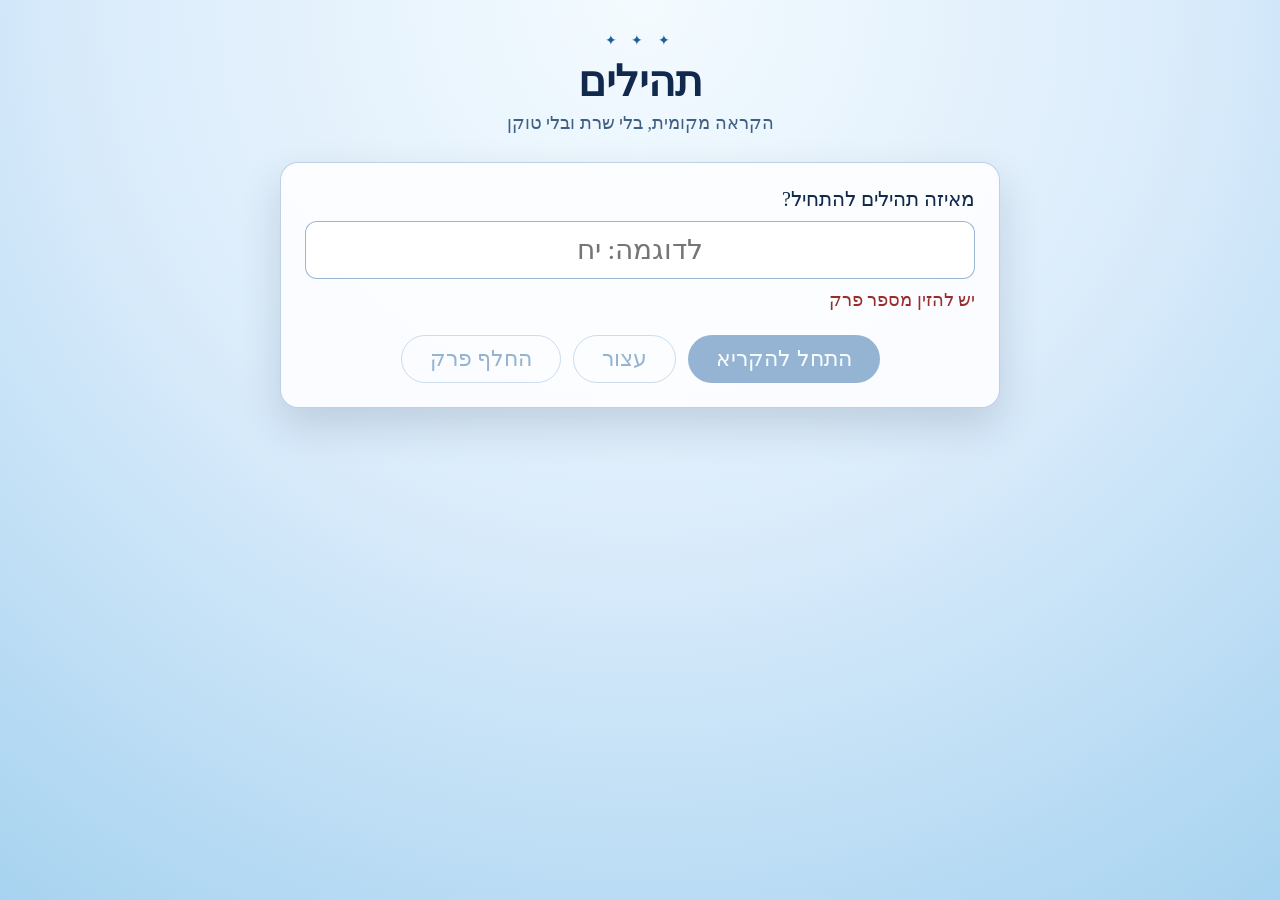
==== commit b6fd7595: "Save reading controls, verse layout, and blue theme. Co-authored-by: Cursor <cursoragent@cursor.com>" ====
--- a/index.html
+++ b/index.html
@@ -28,6 +28,7 @@
         <div class="actions">
           <button id="start-btn" type="button" disabled>התחל להקריא</button>
           <button id="stop-btn" class="secondary" type="button" disabled>עצור</button>
+          <button id="change-btn" class="secondary" type="button" disabled>החלף פרק</button>
         </div>
         <p id="voice-note" class="note" aria-live="polite"></p>
       </section>
@@ -39,9 +40,11 @@
       </section>
     </main>
 
-    <button id="floating-stop-btn" class="floating-stop hidden" type="button">
-      ■ עצור
-    </button>
+    <div id="floating-controls" class="floating-controls hidden">
+      <button id="floating-stop-btn" class="floating-stop" type="button">■ עצור</button>
+      <button id="floating-back-btn" class="floating-back" type="button">◀ חזור פסוק אחורה</button>
+      <button id="floating-change-btn" class="floating-change" type="button">החלף פרק</button>
+    </div>
 
     <script type="application/json" id="tehilim-data">
 {
--- a/style.css
+++ b/style.css
@@ -1,13 +1,14 @@
 :root {
-  --ink: #2c1810;
-  --ink-soft: #5c4033;
-  --paper: #f7f0e4;
-  --paper-deep: #efe4d0;
-  --gold: #8a6a32;
-  --gold-bright: #c4a35a;
+  --ink: #10294d;
+  --ink-soft: #3f5f85;
+  --paper: #dbecfb;
+  --paper-deep: #c3dff5;
+  --blue: #1b5e9e;
+  --blue-bright: #4aa3dd;
+  --sky: #8fd0f2;
   --error: #9b2c2c;
-  --verse-active: #fff8e8;
-  --shadow: 0 18px 40px rgba(44, 24, 16, 0.12);
+  --verse-active: #eaf6ff;
+  --shadow: 0 18px 40px rgba(16, 41, 77, 0.16);
 }
 
 * {
@@ -23,7 +24,7 @@
 body {
   font-family: "David", "Times New Roman", "Noto Serif Hebrew", "Segoe UI", serif;
   background:
-    radial-gradient(circle at top, #fffaf1 0%, var(--paper) 48%, #e7d8be 100%);
+    radial-gradient(circle at top, #f4fbff 0%, var(--paper) 48%, #a7d3f0 100%);
   color: var(--ink);
   direction: rtl;
 }
@@ -40,7 +41,7 @@
 }
 
 .ornament {
-  color: var(--gold);
+  color: var(--blue);
   letter-spacing: 0.4em;
   font-size: 14px;
 }
@@ -58,8 +59,8 @@
 }
 
 .card {
-  background: rgba(255, 252, 246, 0.92);
-  border: 1px solid rgba(138, 106, 50, 0.28);
+  background: rgba(252, 253, 255, 0.94);
+  border: 1px solid rgba(27, 94, 158, 0.28);
   border-radius: 18px;
   box-shadow: var(--shadow);
   padding: 24px;
@@ -77,15 +78,15 @@
   font: inherit;
   font-size: 28px;
   padding: 12px 16px;
-  border: 1px solid rgba(138, 106, 50, 0.45);
+  border: 1px solid rgba(27, 94, 158, 0.45);
   border-radius: 12px;
-  background: #fffdf8;
+  background: #ffffff;
   color: var(--ink);
   text-align: center;
 }
 
 input[type="text"]:focus {
-  outline: 2px solid var(--gold-bright);
+  outline: 2px solid var(--blue-bright);
 }
 
 .error {
@@ -97,6 +98,7 @@
 
 .actions {
   display: flex;
+  flex-wrap: wrap;
   gap: 12px;
   justify-content: center;
   margin-top: 18px;
@@ -109,8 +111,8 @@
   border: 0;
   border-radius: 999px;
   cursor: pointer;
-  background: var(--ink);
-  color: #f7f0e4;
+  background: var(--blue);
+  color: #f4fbff;
 }
 
 button:disabled {
@@ -120,40 +122,41 @@
 
 button.secondary {
   background: transparent;
-  color: var(--ink);
-  border: 1px solid rgba(44, 24, 16, 0.35);
+  color: var(--blue);
+  border: 1px solid rgba(27, 94, 158, 0.45);
 }
 
 .chapter-title {
   text-align: center;
   font-size: 30px;
   margin: 0 0 18px;
-  color: var(--gold);
+  color: var(--blue);
 }
 
 .verses {
   display: grid;
-  gap: 12px;
+  gap: 0;
 }
 
 .verse {
-  padding: 10px 12px;
-  border-radius: 10px;
-  line-height: 1.85;
+  padding: 0 10px;
+  border-radius: 6px;
+  line-height: 0.3;
   font-size: 22px;
   transition: background 0.2s ease;
 }
 
 .verse.active {
   background: var(--verse-active);
-  box-shadow: inset 0 0 0 1px rgba(138, 106, 50, 0.35);
+  box-shadow: inset 0 0 0 1px rgba(27, 94, 158, 0.35);
+  line-height: 1.2;
 }
 
 .verse-num {
   display: inline-block;
   min-width: 1.8em;
   margin-left: 8px;
-  color: var(--gold);
+  color: var(--blue-bright);
   font-size: 16px;
 }
 
@@ -164,19 +167,40 @@
   min-height: 24px;
 }
 
-.floating-stop {
+.floating-controls {
   position: fixed;
   bottom: 24px;
   left: 50%;
   transform: translateX(-50%);
   z-index: 50;
+  display: flex;
+  flex-wrap: wrap;
+  gap: 10px;
+  justify-content: center;
+  max-width: calc(100% - 24px);
+}
+
+.floating-stop {
   background: var(--error, #8c2f21);
-  color: #fdf6ea;
-  box-shadow: 0 10px 26px rgba(0, 0, 0, 0.35);
+  color: #f4fbff;
+  box-shadow: 0 10px 26px rgba(16, 41, 77, 0.35);
+}
+
+.floating-change {
+  background: #f4fbff;
+  color: var(--blue);
+  border: 1px solid rgba(27, 94, 158, 0.45);
+  box-shadow: 0 10px 26px rgba(16, 41, 77, 0.2);
+}
+
+.floating-back {
+  background: var(--sky);
+  color: var(--ink);
+  box-shadow: 0 10px 26px rgba(16, 41, 77, 0.25);
 }
 
 @supports (bottom: env(safe-area-inset-bottom)) {
-  .floating-stop {
+  .floating-controls {
     bottom: calc(24px + env(safe-area-inset-bottom));
   }
 }
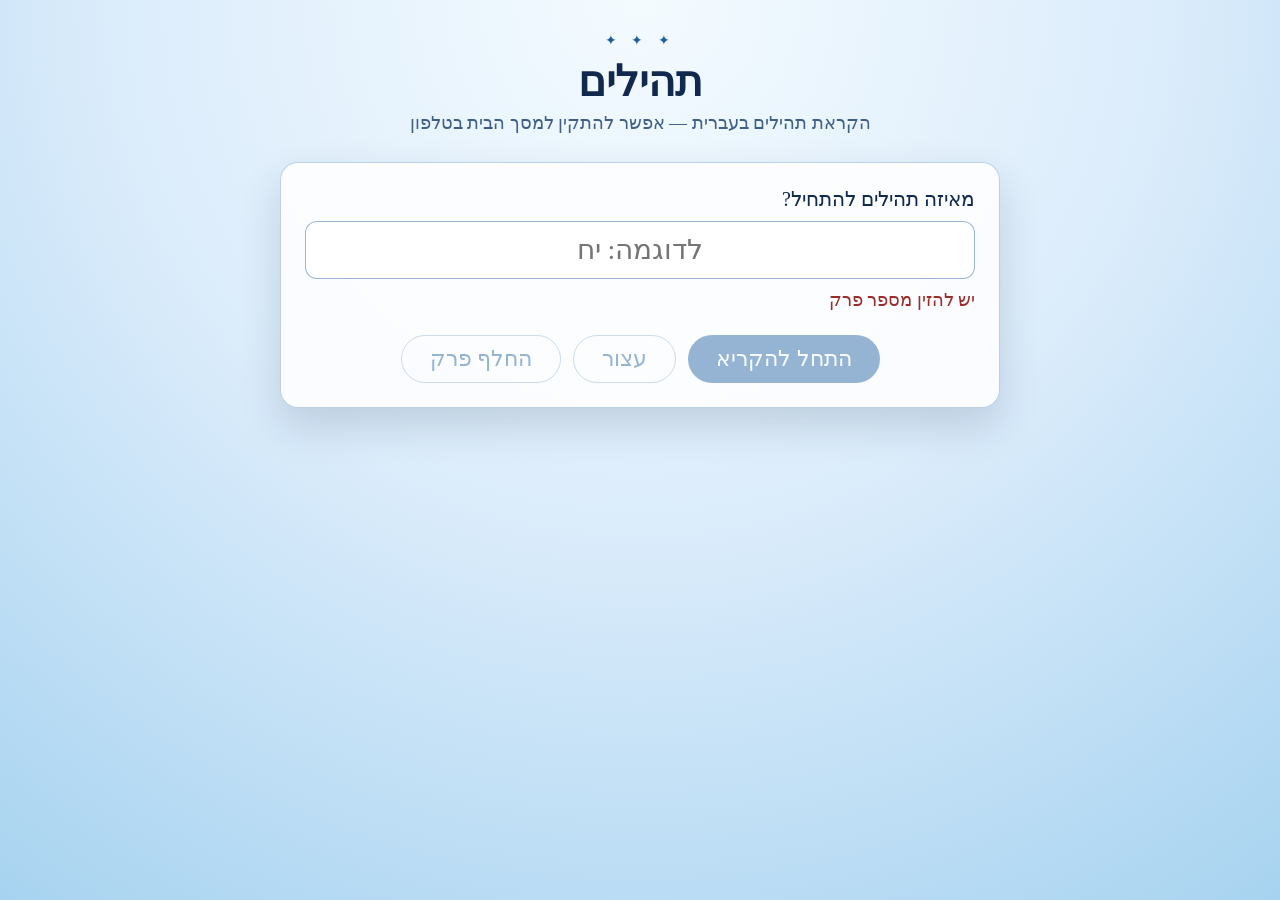
==== commit 73d4a145: "Add Home Screen app install (PWA) for phones. Co-authored-by: Cursor <cursoragent@cursor.com>" ====
--- a/index.html
+++ b/index.html
@@ -2,8 +2,16 @@
 <html lang="he" dir="rtl">
   <head>
     <meta charset="UTF-8" />
-    <meta name="viewport" content="width=device-width, initial-scale=1" />
+    <meta name="viewport" content="width=device-width, initial-scale=1, viewport-fit=cover" />
+    <meta name="theme-color" content="#1b5e9e" />
+    <meta name="mobile-web-app-capable" content="yes" />
+    <meta name="apple-mobile-web-app-capable" content="yes" />
+    <meta name="apple-mobile-web-app-status-bar-style" content="default" />
+    <meta name="apple-mobile-web-app-title" content="תהילים" />
     <title>תהילים</title>
+    <link rel="manifest" href="/manifest.webmanifest" />
+    <link rel="icon" href="/icon-192.png" type="image/png" />
+    <link rel="apple-touch-icon" href="/apple-touch-icon.png" />
     <link rel="stylesheet" href="style.css" />
   </head>
   <body>
@@ -11,7 +19,7 @@
       <header>
         <div class="ornament">✦ ✦ ✦</div>
         <h1>תהילים</h1>
-        <p class="subtitle">הקראה מקומית, בלי שרת ובלי טוקן</p>
+        <p class="subtitle">הקראת תהילים בעברית — אפשר להתקין למסך הבית בטלפון</p>
       </header>
 
       <section class="card">
@@ -31,6 +39,8 @@
           <button id="change-btn" class="secondary" type="button" disabled>החלף פרק</button>
         </div>
         <p id="voice-note" class="note" aria-live="polite"></p>
+        <p id="install-note" class="note hidden"></p>
+        <button id="install-btn" class="secondary hidden" type="button">הוסף למסך הבית</button>
       </section>
 
       <section id="chapter-display" class="card hidden">
--- a/style.css
+++ b/style.css
@@ -216,6 +216,16 @@
   display: none;
 }
 
+#install-btn {
+  display: block;
+  width: 100%;
+  margin-top: 12px;
+}
+
+#install-btn.hidden {
+  display: none;
+}
+
 .hidden {
   display: none;
 }
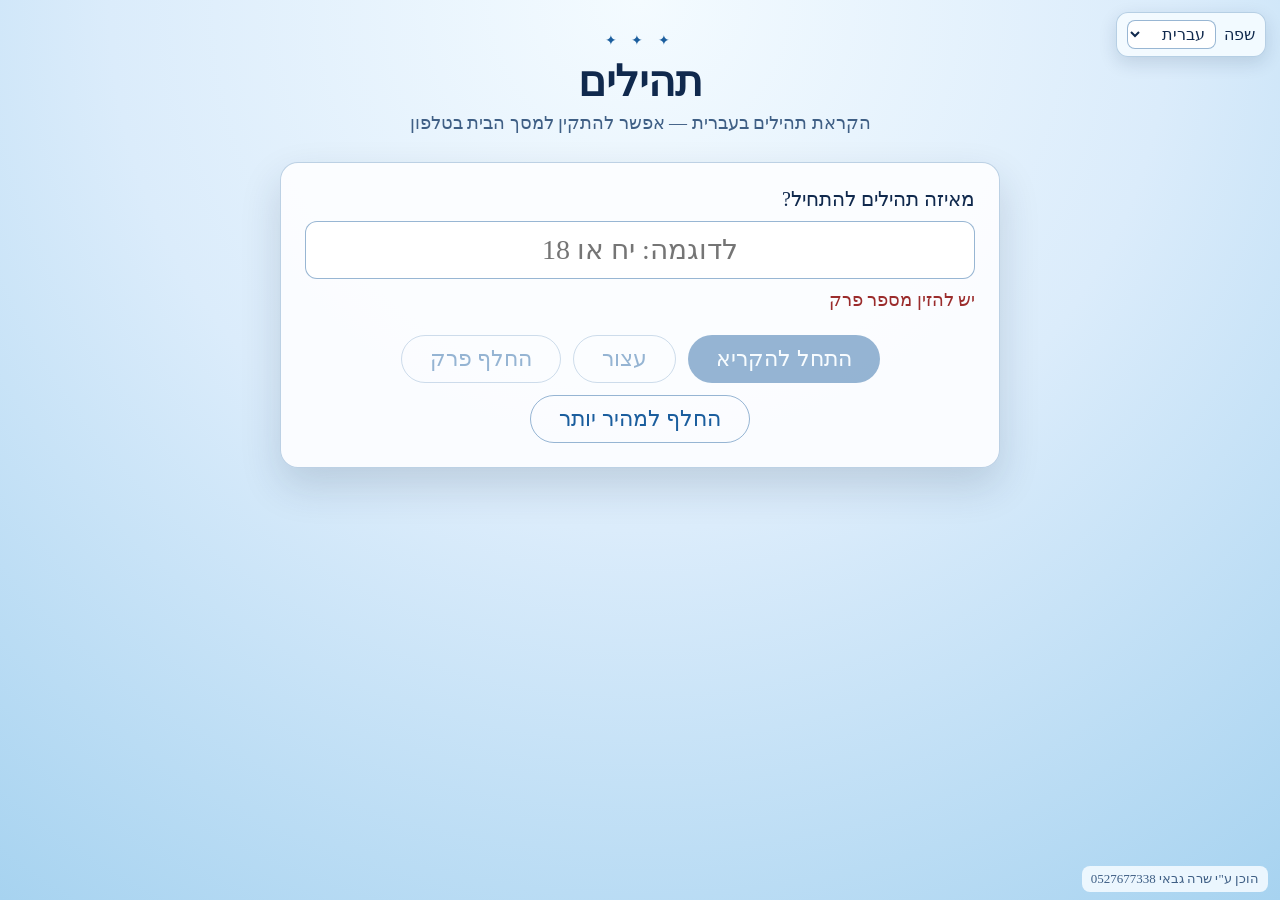
==== commit c3fcd25c: "Improve Hebrew reading and reader controls. Use male Edge TTS, three speeds, Hebrew/English/French U" ====
--- a/index.html
+++ b/index.html
@@ -15,28 +15,38 @@
     <link rel="stylesheet" href="style.css" />
   </head>
   <body>
+    <div class="language-picker">
+      <label id="language-label" for="language-select">שפה</label>
+      <select id="language-select" aria-labelledby="language-label">
+        <option value="he">עברית</option>
+        <option value="en">English</option>
+        <option value="fr">Français</option>
+      </select>
+    </div>
+
     <main class="page">
       <header>
         <div class="ornament">✦ ✦ ✦</div>
-        <h1>תהילים</h1>
-        <p class="subtitle">הקראת תהילים בעברית — אפשר להתקין למסך הבית בטלפון</p>
+        <h1 id="app-title">תהילים</h1>
+        <p id="subtitle" class="subtitle">הקראת תהילים בעברית — אפשר להתקין למסך הבית בטלפון</p>
       </header>
 
       <section class="card">
-        <label for="chapter-input">מאיזה תהילים להתחיל?</label>
+        <label id="chapter-label" for="chapter-input">מאיזה תהילים להתחיל?</label>
         <input
           id="chapter-input"
           type="text"
           inputmode="text"
           autocomplete="off"
           spellcheck="false"
-          placeholder="לדוגמה: יח"
+          placeholder="לדוגמה: יח או 18"
         />
         <p id="error" class="error" aria-live="polite"></p>
         <div class="actions">
           <button id="start-btn" type="button" disabled>התחל להקריא</button>
           <button id="stop-btn" class="secondary" type="button" disabled>עצור</button>
           <button id="change-btn" class="secondary" type="button" disabled>החלף פרק</button>
+          <button id="speed-btn" class="secondary" type="button">החלף למהיר יותר</button>
         </div>
         <p id="voice-note" class="note" aria-live="polite"></p>
         <p id="install-note" class="note hidden"></p>
@@ -44,16 +54,19 @@
       </section>
 
       <section id="chapter-display" class="card hidden">
-        <h2 id="chapter-title" class="chapter-title"></h2>
+        <h2 id="chapter-title" class="chapter-title">פרק</h2>
         <div id="verses" class="verses"></div>
         <p id="status" class="status"></p>
       </section>
     </main>
 
+    <footer id="creator-credit" class="creator-credit">הוכן ע"י שרה גבאי 0527677338</footer>
+
     <div id="floating-controls" class="floating-controls hidden">
       <button id="floating-stop-btn" class="floating-stop" type="button">■ עצור</button>
       <button id="floating-back-btn" class="floating-back" type="button">◀ חזור פסוק אחורה</button>
       <button id="floating-change-btn" class="floating-change" type="button">החלף פרק</button>
+      <button id="floating-speed-btn" class="floating-speed" type="button">החלף למהיר יותר</button>
     </div>
 
     <script type="application/json" id="tehilim-data">
--- a/style.css
+++ b/style.css
@@ -29,6 +29,35 @@
   direction: rtl;
 }
 
+.language-picker {
+  position: fixed;
+  top: max(12px, env(safe-area-inset-top));
+  right: 14px;
+  z-index: 60;
+  display: flex;
+  align-items: center;
+  gap: 8px;
+  padding: 7px 10px;
+  border: 1px solid rgba(27, 94, 158, 0.28);
+  border-radius: 12px;
+  background: rgba(244, 251, 255, 0.95);
+  box-shadow: 0 6px 18px rgba(16, 41, 77, 0.14);
+}
+
+.language-picker label {
+  margin: 0;
+  font-size: 16px;
+}
+
+.language-picker select {
+  font: inherit;
+  color: var(--ink);
+  border: 1px solid rgba(27, 94, 158, 0.45);
+  border-radius: 8px;
+  background: #fff;
+  padding: 4px 6px;
+}
+
 .page {
   max-width: 760px;
   margin: 0 auto;
@@ -128,6 +157,7 @@
 
 .chapter-title {
   text-align: center;
+  direction: rtl;
   font-size: 30px;
   margin: 0 0 18px;
   color: var(--blue);
@@ -136,14 +166,28 @@
 .verses {
   display: grid;
   gap: 0;
+  direction: rtl;
+  text-align: right;
 }
 
 .verse {
+  /* The number and the verse text are separate columns, so the wrapped lines
+     line up under the start of the text instead of under the number. */
+  display: flex;
+  align-items: baseline;
   padding: 0 10px;
   border-radius: 6px;
-  line-height: 0.3;
+  /* Spacing between the wrapped lines inside one verse. Below about 0.6 the
+     lines overlap, because the line box becomes shorter than the letters. */
+  line-height: 1.4;
   font-size: 22px;
   transition: background 0.2s ease;
+}
+
+/* Pulls consecutive verses closer together without touching the line spacing
+   inside them. */
+.verse + .verse {
+  margin-top: -0.22em;
 }
 
 .verse.active {
@@ -153,7 +197,7 @@
 }
 
 .verse-num {
-  display: inline-block;
+  flex: 0 0 auto;
   min-width: 1.8em;
   margin-left: 8px;
   color: var(--blue-bright);
@@ -199,6 +243,13 @@
   box-shadow: 0 10px 26px rgba(16, 41, 77, 0.25);
 }
 
+.floating-speed {
+  background: #f4fbff;
+  color: var(--blue);
+  border: 1px solid rgba(27, 94, 158, 0.45);
+  box-shadow: 0 10px 26px rgba(16, 41, 77, 0.2);
+}
+
 @supports (bottom: env(safe-area-inset-bottom)) {
   .floating-controls {
     bottom: calc(24px + env(safe-area-inset-bottom));
@@ -226,6 +277,31 @@
   display: none;
 }
 
+.creator-credit {
+  position: fixed;
+  right: 12px;
+  bottom: max(8px, env(safe-area-inset-bottom));
+  z-index: 40;
+  padding: 5px 9px;
+  border-radius: 8px;
+  background: rgba(244, 251, 255, 0.88);
+  color: var(--ink-soft);
+  font-size: 13px;
+  direction: rtl;
+}
+
 .hidden {
   display: none;
 }
+
+@media (max-width: 560px) {
+  .language-picker {
+    position: absolute;
+    top: 8px;
+    right: 8px;
+  }
+
+  .page {
+    padding-top: 82px;
+  }
+}
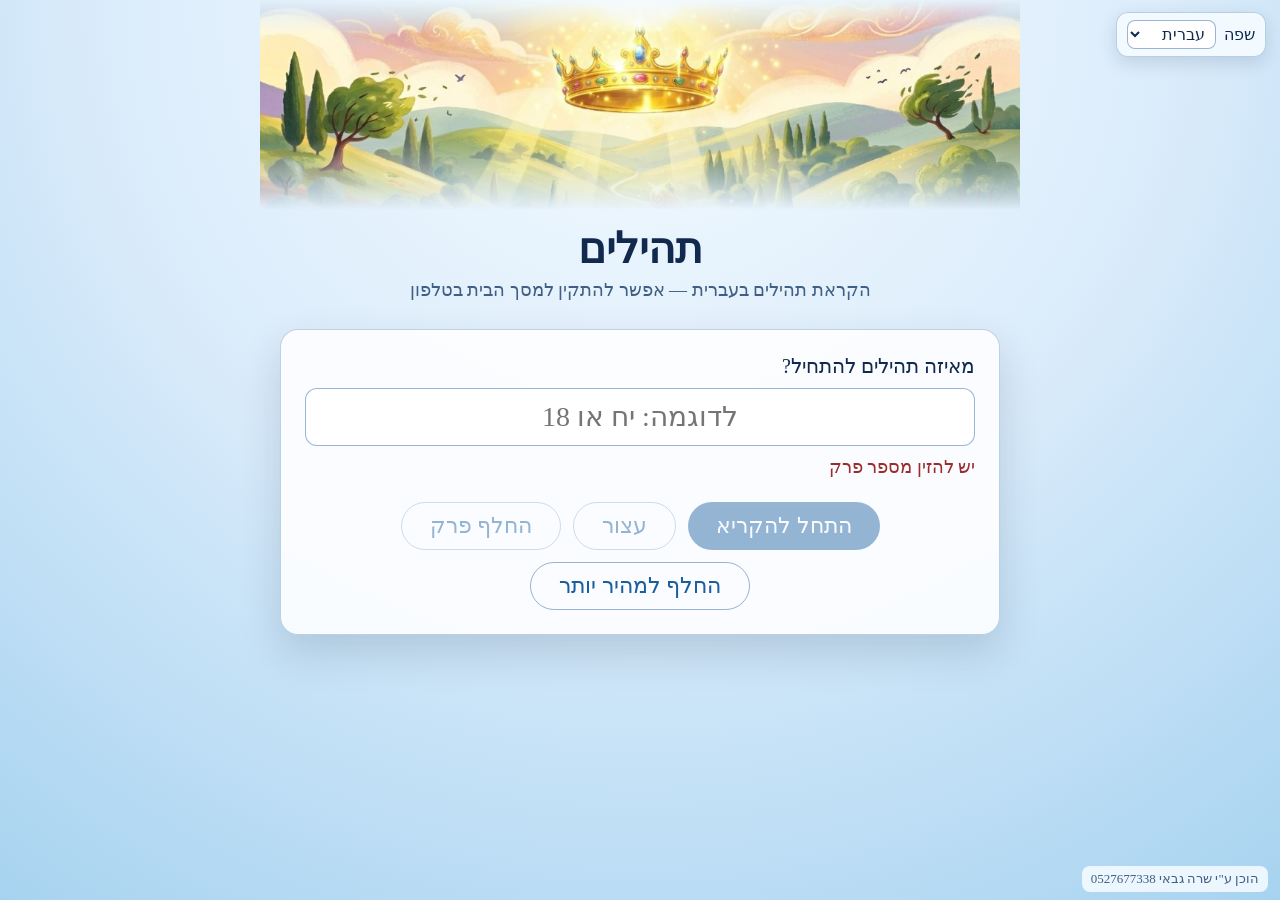
==== commit 1a92b11f: "Add header landscape and pronounce standalone kol as kol. Replace the star ornament with the Tehilim" ====
--- a/index.html
+++ b/index.html
@@ -26,7 +26,7 @@
 
     <main class="page">
       <header>
-        <div class="ornament">✦ ✦ ✦</div>
+        <img class="banner" src="/header.jpg" alt="" />
         <h1 id="app-title">תהילים</h1>
         <p id="subtitle" class="subtitle">הקראת תהילים בעברית — אפשר להתקין למסך הבית בטלפון</p>
       </header>
--- a/style.css
+++ b/style.css
@@ -69,10 +69,33 @@
   margin-bottom: 28px;
 }
 
-.ornament {
-  color: var(--blue);
-  letter-spacing: 0.4em;
-  font-size: 14px;
+/* The header picture reaches the screen edges by cancelling the padding of
+   .page, and is cropped rather than stretched so it keeps its proportions on
+   any screen width. The crop favours the upper part, where the crown is. */
+.banner {
+  display: block;
+  width: calc(100% + 40px);
+  margin: -32px -20px 14px;
+  max-height: 210px;
+  object-fit: cover;
+  object-position: center 28%;
+  /* Fade the top and bottom edges into the page background, so the picture
+     melts into the blue instead of ending in a straight cut. The mask turns
+     those strips transparent while the middle stays fully opaque. */
+  -webkit-mask-image: linear-gradient(
+    to bottom,
+    transparent 0,
+    #000 16%,
+    #000 66%,
+    transparent 100%
+  );
+  mask-image: linear-gradient(
+    to bottom,
+    transparent 0,
+    #000 16%,
+    #000 66%,
+    transparent 100%
+  );
 }
 
 h1 {
